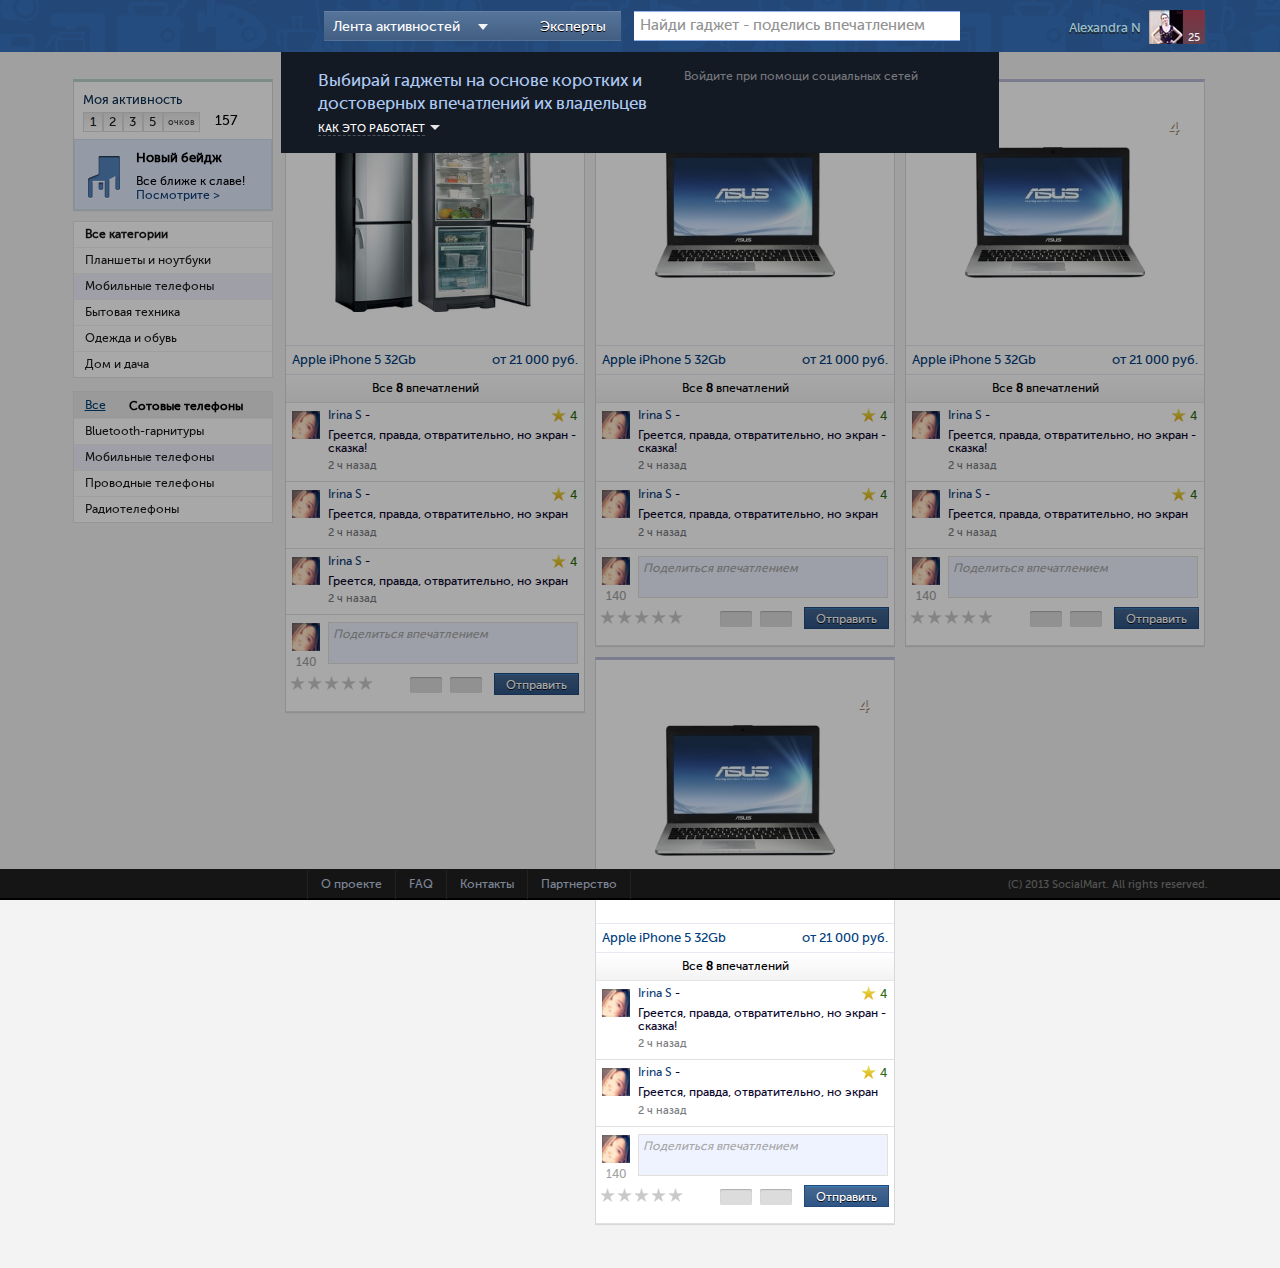
==== index-onboard.html @ 66bdf0cb "upload social mart markup" ====
<!doctype html>
<!-- paulirish.com/2008/conditional-stylesheets-vs-css-hacks-answer-neither/ -->
<!--[if lt IE 7]>
<html class="no-js lt-ie9 lt-ie8 lt-ie7" lang="en"> <![endif]-->
<!--[if IE 7]>
<html class="no-js lt-ie9 lt-ie8" lang="en"> <![endif]-->
<!--[if IE 8]>
<html class="no-js lt-ie9" lang="en"> <![endif]-->
<!--[if gt IE 8]><!-->
<html class="no-js" lang="en"> <!--<![endif]-->


<head>
    <meta charset="utf-8">

    <meta http-equiv="X-UA-Compatible" content="IE=edge,chrome=1">

    <title></title>
    <meta name="description" content="">

    <!-- Mobile viewport optimized: h5bp.com/viewport -->
    <meta name="viewport" content="width=device-width">

    <!-- Place favicon.ico and apple-touch-icon.png in the root directory: mathiasbynens.be/notes/touch-icons -->

    <link rel="stylesheet" href="css/style.css">
    <link rel="stylesheet" href="css/jquery.jscrollpane.css">


    <!-- All JavaScript at the bottom, except this Modernizr build.
         Modernizr enables HTML5 elements & feature detects for optimal performance.
         Create your own custom Modernizr build: www.modernizr.com/download/ -->
    <script src="js/libs/modernizr-2.5.3.min.js"></script>
</head>
<body class="onboarding-page">
<!-- Prompt IE 6 users to install Chrome Frame. Remove this if you support IE 6.
     chromium.org/developers/how-tos/chrome-frame-getting-started -->
<!--[if lt IE 8]><p class=chromeframe>Your browser is <em>ancient!</em> <a href="http://browsehappy.com/">Upgrade to a
    different browser</a> or <a href="http://www.google.com/chromeframe/?redirect=true">install Google Chrome Frame</a>
    to experience this site.</p><![endif]-->


<a class="to-top" href="#"></a>

<header role='banner' class="header">
    <div class="wrapper">
        <a class="logo fl_l" href="#"></a>

        <form class="fl_l column-filter" action="#">
            <select name="selh" id="selh">
                <option value="1">Лента активностей</option>
                <option value="2">Популярные гаджеты</option>
                <option value="3">Мои впечатления</option>
                <option value="4">Впечатления друзей</option>
            </select>
        </form>
        <a class="expert-btn fl_l" href="#">Эксперты</a>

        <form class="search fl_l" action="#">
            <input data-provide="typeahead" data-items="4"
                   data-source='["Alabama","Alaska","Arizona","Arkansas","California","Colorado","Connecticut","Delaware","Florida","Georgia","Hawaii","Idaho","Illinois","Indiana","Iowa","Kansas","Kentucky","Louisiana","Maine","Maryland","Massachusetts","Michigan","Minnesota","Mississippi","Missouri","Montana","Nebraska","Nevada","New Hampshire","New Jersey","New Mexico","New York","North Dakota","North Carolina","Ohio","Oklahoma","Oregon","Pennsylvania","Rhode Island","South Carolina","South Dakota","Tennessee","Texas","Utah","Vermont","Virginia","Washington","West Virginia","Wisconsin","Wyoming"]'
                   type="text" placeholder="Найди гаджет - поделись впечатлением"/>
            <input type="submit" value=""/>
        </form>

        <div data-toggle-target="profile__nav" class="profile fl_r">
            <div class="profile__user">
                <div class="fl_l">
                    <a class="profile__user__name" href="#">Alexandra N</a>


                </div>
                <div class="profile__user-pic fl_l">
                    <img class="fl_l" src="images/tmp/profile__user-pic.png" alt=""/>
                      <span class="profile__user-pic-rate fl_l">
                          <i class="profile__user-pic-rate__ico"></i>
                          <span class="profile__user-pic-rate__num">25</span>
                      </span>
                </div>
            </div>
            <ul data-toggle='true' class="profile__nav">
                <li><a href="#"><strong>Пригласить друзей</strong><i class="profile__nav-plus"></i></a></li>
                <li><a href="#">Уведомления <span class="profile__nav-message">25</span></a></li>
                <li><a href="#">Мой SocialMart</a></li>
                <li><a href="#">Настройки</a></li>
                <li><a href="#">Выход</a></li>
            </ul>
        </div>

    </div>
</header>


<div class="onboarding__overlay"></div>
<div class="onboarding">
    <div class="onboarding__head-wrap">
        <header class="onboarding__head">
            <div class="onboarding__slogan fl_l">Выбирай гаджеты на основе коротких и
                достоверных впечатлений их владельцев
                <span class="onboarding__show">КАК ЭТО РАБОТАЕТ</span>
            </div>
            <div class="onboarding__btn fl_l">
                <span class="onboarding__btn__text">Войдите при помощи социальных сетей</span>

                <div class="clearfix">
                    <a class="btn_fb fl_l" href="#"></a>
                    <a class="btn_vk fl_l" href="#"></a>
                </div>
            </div>
        </header>
    </div>
    <div class="onboarding__body">
        <ul class="onboarding__slider">
            <li>
                <article class="fl_l">
                    <h2>Короткие и полезные впечатления о
                        гаджетах, которым стоит доверять</h2>

                    <p>
                        На SocialMart своими впечатлениями о гаджетах
                        делятся живые люди - пользователи социальных сетей.
                        Среди них могут быть твои друзья, а уж им-то
                        точно стоит доверять</p>

                    <p>
                        Надоело читать большие, скучные и обезличенные
                        отзывы?</p>

                </article>
                <img class="fl_r" src="images/onboarding-img1.png" alt=""/>
            </li>
            <li>
                <article class="fl_l">
                    <h2>Делись впечатлениями с друзьями и
                    другими участниками, заведи список
                    своих гаджетов и список желаний</h2>

                    <p>Оценивай гаджеты и публикуй короткие впечатления
                    длиной не более 140 символов. Делись своими
                    впечатлениями с друзьями в социальных сетях</p>

                    <p>Они оценят твое мнение!</p>

                </article>
                <img class="fl_r" src="images/onboarding-img2.png" alt=""/>
            </li>
            <li>
                <article class="fl_l">
                    <h2>Зарабатывай очки, получай звания и
                    нарады, возглавь рейтинг</h2>

                    <p>Любая твоя активность на сервисе оценивается -
                    ты получаешь очки, звания, а также приятные
                    и неожиданные награды!</p>

                    <p>
                        Присоединяйся к сообществу SocialMart и получи
                        доступ в мир обмена опытом!</p>

                </article>
                <img class="fl_r" src="images/onboarding-img3.png" alt=""/>
            </li>
        </ul>


        <div class="onboarding__slider__nav">
            <span class="fl_l onboarding__slider__prev"></span>
            <div class="onboarding__slider__pager fl_l">

            </div>
            <span class="fl_l onboarding__slider__next"></span>

        </div>
    </div>
    <div class="onboarding__email">
                <div class="onboarding__slogan2 fl_l">
                    Для завершения регистрации
                    необходимо ввести E-mail:
                </div>
                <form class="onboarding__form fl_r" action="#">
                    <input type="text" placeholder="Ваш E-mail" class="">

                    <div class="btn_green">
                        <input type="submit" value="отправить" data-show-onboarding="end">
                    </div>
                </form>

    </div>
</div>

<div role="main" class="content ">

<div class="settings-bar fl_l">
    <div class="settings-bar__in">
        <div class="profile-widget">
            <div class="profile-widget__user">

                <div class="profile-widget__user-info  ">
                    <a class="profile-widget__user-name" href="#">Моя активность</a>

                    <div class="clearfix">
                        <div class="profile-widget__counter fl_l">
                            <span class="profile-widget__counter__digit">1</span>
                            <span class="profile-widget__counter__digit">2</span>
                            <span class="profile-widget__counter__digit">3</span>
                            <span class="profile-widget__counter__digit">5</span>
                            <span class="profile-widget__counter__text">очков</span>
                        </div>
                        <span class="profile-widget__sm-points fl_r">157</span>
                    </div>
                </div>
            </div>
            <div class="profile-widget__rating">
                <span class="profile-widget__state">
                    <strong class="fl_l">Продвинутый</strong>
                    <span class="fl_r">Гуру</span>
                    <span class="profile-widget__state__divider"><i></i></span>
                </span>
                <span class="profile-widget__progress-bar__line"><span style="width:50%;"></span></span>
                <span class="profile-widget__progress-bar__info">
                    <span class="fl_l">0</span>
                    <span class="fl_r">650</span>
                    <span class="current">567</span>
                </span>
            </div>
            <div class="profile-widget__badge">
                <i class="profile-widget__badge__close"></i>
                <img src="images/profile-widget__badge/badge2.png" alt=""/>

                <div class="center">
                    <span class="profile-widget__badge__title">+ 10 очков</span>

                    <p>
                        <span class="db">Ура, вы с нами!</span>
                        Дарим вам подарок
                    </p>
                </div>
            </div>
            <div class="profile-widget__badge">
                <i class="profile-widget__badge__close"></i>
                <img src="images/profile-widget__badge/badge1.png" alt=""/>

                <div class="center">
                    <span class="profile-widget__badge__title">Новый бейдж</span>

                    <p>
                        <span class="db">Все ближе к славе! </span>
                        <a href="#">Посмотрите ></a>
                    </p>
                </div>
            </div>
        </div>
        <ul class="nav_categories">
            <li><a href="#"><strong>Все категории</strong></a></li>
            <li><a href="#">Планшеты и ноутбуки</a></li>
            <li><a href="#" class="active">Мобильные телефоны</a></li>
            <li><a href="#">Бытовая техника</a></li>
            <li><a href="#">Одежда и обувь</a></li>
            <li><a href="#">Дом и дача</a></li>
        </ul>
        <ul class="nav_categories">
            <li class="nav_categories__head">
                <a href="#">Все</a>
                <strong class="dib">Сотовые телефоны</strong>
            </li>
            <li><a href="#">Bluetooth-гарнитуры</a></li>
            <li><a href="#" class="active">Мобильные телефоны</a></li>
            <li><a href="#">Проводные телефоны</a></li>
            <li><a href="#">Радиотелефоны</a></li>
        </ul>
    </div>
</div>

<div class="center">
<div class="columns ">

<div data-column="column" data-in-popup='false' class="column-item  column-item_w300">
    <span class="column-item__rate_green">4</span>

    <div class="column-item__img-wrap">
        <a href="#"><img src="images/tmp/bff498b379cf2c78a3af7c4f80c7464a.jpg" alt=""/></a>
        <ul class="column-item__interact">
            <li><a href="#"><i class="ico_heart_s"></i>Хочу</a></li>
            <li><a href="#"><i class="ico_has_sw"></i>Имею</a></li>
        </ul>
    </div>
    <div class="column-item__info">
        <a href="#" class="column-item__price fl_r">от 21 000 руб.</a>
        <a href="#" class="column-item__price center">Apple iPhone 5 32Gb</a>
    </div>
    <div class="column-item__show-all-answers">
        Все <strong>8</strong> впечатлений &nbsp;&nbsp; <i class="ico_down"></i>
    </div>
    <div class="column-item__answer">

        <a href="#" class="column-item__question__ava fl_l"><img src="images/tmp/ava-28x28.png" alt=""/></a>

        <div class="center">
            <div class="column-item__question__text">
                <div class="clearfix">
                    <div class="fl_l">
                        <a href="#">Irina S</a> -
                        <i class="ico_has_s"></i>
                    </div>
                    <span class="column-item__question__rate fl_r"> 4 </span>
                </div>
                <p>Греется, правда, отвратительно, но экран - сказка!</p>
            </div>


            <div class="clearfix">
                <span class="column-item__question__time fl_l">2 ч назад</span>

                <div class="clearfix fl_r">

                    <ul class="column-item__vote-nav fl_l">

                        <li>
                            <i class="ico_vote-up"></i>
                            <span class="column-item__vote__count">1</span>
                        </li>

                        <li>
                            <i class="ico_vote-down"></i>
                            <span class="column-item__vote__count">7</span>
                        </li>

                        <li class="last">
                            <i class="ico_vote-comments"></i>
                            <span class="column-item__vote__count">7</span>
                        </li>
                    </ul>


                </div>
            </div>

        </div>

    </div>
    <div class="column-item__answer">

        <a href="#" class="column-item__question__ava fl_l"><img src="images/tmp/ava-28x28.png" alt=""/></a>

        <div class="center">
            <div class="column-item__question__text">
                <div class="clearfix">
                    <div class="fl_l">
                        <a href="#">Irina S</a> -
                        <i class="ico_heart"></i>
                    </div>
                    <span class="column-item__question__rate fl_r"> 4 </span>
                </div>
                <p>Греется, правда, отвратительно, но экран </p>
            </div>


            <div class="clearfix">
                <span class="column-item__question__time fl_l">2 ч назад</span>

                <div class="clearfix fl_r">

                    <ul class="column-item__vote-nav fl_l">

                        <li>
                            <i class="ico_vote-up"></i>
                            <span class="column-item__vote__count">1</span>
                        </li>

                        <li>
                            <i class="ico_vote-down"></i>
                            <span class="column-item__vote__count">7</span>
                        </li>

                        <li class="last">
                            <i class="ico_vote-comments"></i>
                            <span class="column-item__vote__count">7</span>
                        </li>
                    </ul>


                </div>
            </div>

        </div>

    </div>
    <div class="column-item__answer">

        <a href="#" class="column-item__question__ava fl_l"><img src="images/tmp/ava-28x28.png" alt=""/></a>

        <div class="center">
            <div class="column-item__question__text">
                <div class="clearfix">
                    <div class="fl_l">
                        <a href="#">Irina S</a> -
                        <i class="ico_heart"></i>
                    </div>
                    <span class="column-item__question__rate fl_r"> 4 </span>
                </div>
                <p>Греется, правда, отвратительно, но экран </p>
            </div>


            <div class="clearfix">
                <span class="column-item__question__time fl_l">2 ч назад</span>

                <div class="clearfix fl_r">

                    <ul class="column-item__vote-nav fl_l">

                        <li>
                            <i class="ico_vote-up"></i>
                            <span class="column-item__vote__count">1</span>
                        </li>

                        <li>
                            <i class="ico_vote-down"></i>
                            <span class="column-item__vote__count">7</span>
                        </li>

                        <li class="last">
                            <i class="ico_vote-comments"></i>
                            <span class="column-item__vote__count">7</span>
                        </li>
                    </ul>


                </div>
            </div>

        </div>

    </div>
    <form class="column-item__answer" action="#">
        <div class="clearfix">
            <div class="fl_l column-item__question__ava">
                <a class="dib" href="#"> <img src="images/tmp/ava-28x28.png" alt=""/></a>
                <span>140</span>
            </div>

            <div class="column-item__answer__form fl_r">
                <textarea class="textarea" placeholder="Поделиться впечатлением"></textarea>
            </div>
        </div>

        <div class="question__form__nav-bar">
            <div class="product-rate_big fl_l" data-rate="active"></div>
            <a class="ico_edit fl_l" href="#"></a>
            <input type="submit" value="Отправить" class="column-item__answer__send fl_r">
            <ul class="ico_soc-toggler__nav fl_r">
                <li>
                    <span class="ico_soc-toggler" data-class-toggle="active">
                        <i class="ico_soc-fb"></i>
                    </span>
                </li>
                <li>
                    <span class="ico_soc-toggler" data-class-toggle="active">
                        <i class="ico_soc-twitter"></i>
                    </span>
                </li>
            </ul>
        </div>
    </form>
</div>
<div data-column="column" data-in-popup='false' class="column-item  column-item_w300">
    <span class="column-item__rate_orange">4</span>

    <div class="column-item__img-wrap">
        <a href="#"><img src="images/tmp/column-item_img.png" alt=""/></a>
        <ul class="column-item__interact">
            <li><a href="#"><i class="ico_heart_s"></i>Хочу</a></li>
            <li><a href="#"><i class="ico_has_sw"></i>Имею</a></li>
        </ul>
    </div>
    <div class="column-item__info">
        <a href="#" class="column-item__price fl_r">от 21 000 руб.</a>
        <a href="#" class="column-item__price center">Apple iPhone 5 32Gb</a>
    </div>
    <div class="column-item__show-all-answers">
        Все <strong>8</strong> впечатлений &nbsp;&nbsp; <i class="ico_down"></i>
    </div>
    <div class="column-item__answer">

        <a href="#" class="column-item__question__ava fl_l"><img src="images/tmp/ava-28x28.png" alt=""/></a>

        <div class="center">
            <div class="column-item__question__text">
                <div class="clearfix">
                    <div class="fl_l">
                        <a href="#">Irina S</a> -
                        <i class="ico_has_s"></i>
                    </div>
                    <span class="column-item__question__rate fl_r"> 4 </span>
                </div>
                <p>Греется, правда, отвратительно, но экран - сказка!</p>
            </div>


            <div class="clearfix">
                <span class="column-item__question__time fl_l">2 ч назад</span>

                <div class="clearfix fl_r">

                    <ul class="column-item__vote-nav fl_l">

                        <li>
                            <i class="ico_vote-up"></i>
                            <span class="column-item__vote__count">1</span>
                        </li>

                        <li>
                            <i class="ico_vote-down"></i>
                            <span class="column-item__vote__count">7</span>
                        </li>

                        <li class="last">
                            <i class="ico_vote-comments"></i>
                            <span class="column-item__vote__count">7</span>
                        </li>
                    </ul>


                </div>
            </div>

        </div>

    </div>
    <div class="column-item__answer">

        <a href="#" class="column-item__question__ava fl_l"><img src="images/tmp/ava-28x28.png" alt=""/></a>

        <div class="center">
            <div class="column-item__question__text">
                <div class="clearfix">
                    <div class="fl_l">
                        <a href="#">Irina S</a> -
                        <i class="ico_heart"></i>
                    </div>
                    <span class="column-item__question__rate fl_r"> 4 </span>
                </div>
                <p>Греется, правда, отвратительно, но экран </p>
            </div>


            <div class="clearfix">
                <span class="column-item__question__time fl_l">2 ч назад</span>

                <div class="clearfix fl_r">

                    <ul class="column-item__vote-nav fl_l">

                        <li>
                            <i class="ico_vote-up"></i>
                            <span class="column-item__vote__count">1</span>
                        </li>

                        <li>
                            <i class="ico_vote-down"></i>
                            <span class="column-item__vote__count">7</span>
                        </li>

                        <li class="last">
                            <i class="ico_vote-comments"></i>
                            <span class="column-item__vote__count">7</span>
                        </li>
                    </ul>


                </div>
            </div>

        </div>

    </div>
    <form class="column-item__answer" action="#">
        <div class="clearfix">
            <div class="fl_l column-item__question__ava">
                <a class="dib" href="#"> <img src="images/tmp/ava-28x28.png" alt=""/></a>
                <span>140</span>
            </div>

            <div class="column-item__answer__form fl_r">
                <textarea class="textarea" placeholder="Поделиться впечатлением"></textarea>
            </div>
        </div>

        <div class="question__form__nav-bar">
            <div class="product-rate_big fl_l" data-rate="active"></div>
            <a class="ico_edit fl_l" href="#"></a>
            <input type="submit" value="Отправить" class="column-item__answer__send fl_r">
            <ul class="ico_soc-toggler__nav fl_r">
                <li>
                    <span class="ico_soc-toggler" data-class-toggle="active">
                        <i class="ico_soc-fb"></i>
                    </span>
                </li>
                <li>
                    <span class="ico_soc-toggler" data-class-toggle="active">
                        <i class="ico_soc-twitter"></i>
                    </span>
                </li>
            </ul>
        </div>
    </form>
</div>
<div data-column="column" data-in-popup='false' class="column-item  column-item_w300">
    <span class="column-item__rate_red">4</span>

    <div class="column-item__img-wrap">
        <a href="#"><img src="images/tmp/column-item_img.png" alt=""/></a>
        <ul class="column-item__interact">
            <li><a href="#"><i class="ico_heart_s"></i>Хочу</a></li>
            <li><a href="#"><i class="ico_has_sw"></i>Имею</a></li>
        </ul>
    </div>
    <div class="column-item__info">
        <a href="#" class="column-item__price fl_r">от 21 000 руб.</a>
        <a href="#" class="column-item__price center">Apple iPhone 5 32Gb</a>
    </div>
    <div class="column-item__show-all-answers">
        Все <strong>8</strong> впечатлений &nbsp;&nbsp; <i class="ico_down"></i>
    </div>
    <div class="column-item__answer">

        <a href="#" class="column-item__question__ava fl_l"><img src="images/tmp/ava-28x28.png" alt=""/></a>

        <div class="center">
            <div class="column-item__question__text">
                <div class="clearfix">
                    <div class="fl_l">
                        <a href="#">Irina S</a> -
                        <i class="ico_has_s"></i>
                    </div>
                    <span class="column-item__question__rate fl_r"> 4 </span>
                </div>
                <p>Греется, правда, отвратительно, но экран - сказка!</p>
            </div>


            <div class="clearfix">
                <span class="column-item__question__time fl_l">2 ч назад</span>

                <div class="clearfix fl_r">

                    <ul class="column-item__vote-nav fl_l">

                        <li>
                            <i class="ico_vote-up"></i>
                            <span class="column-item__vote__count">1</span>
                        </li>

                        <li>
                            <i class="ico_vote-down"></i>
                            <span class="column-item__vote__count">7</span>
                        </li>

                        <li class="last">
                            <i class="ico_vote-comments"></i>
                            <span class="column-item__vote__count">7</span>
                        </li>
                    </ul>


                </div>
            </div>

        </div>

    </div>
    <div class="column-item__answer">

        <a href="#" class="column-item__question__ava fl_l"><img src="images/tmp/ava-28x28.png" alt=""/></a>

        <div class="center">
            <div class="column-item__question__text">
                <div class="clearfix">
                    <div class="fl_l">
                        <a href="#">Irina S</a> -
                        <i class="ico_heart"></i>
                    </div>
                    <span class="column-item__question__rate fl_r"> 4 </span>
                </div>
                <p>Греется, правда, отвратительно, но экран </p>
            </div>


            <div class="clearfix">
                <span class="column-item__question__time fl_l">2 ч назад</span>

                <div class="clearfix fl_r">

                    <ul class="column-item__vote-nav fl_l">

                        <li>
                            <i class="ico_vote-up"></i>
                            <span class="column-item__vote__count">1</span>
                        </li>

                        <li>
                            <i class="ico_vote-down"></i>
                            <span class="column-item__vote__count">7</span>
                        </li>

                        <li class="last">
                            <i class="ico_vote-comments"></i>
                            <span class="column-item__vote__count">7</span>
                        </li>
                    </ul>


                </div>
            </div>

        </div>

    </div>
    <form class="column-item__answer" action="#">
        <div class="clearfix">
            <div class="fl_l column-item__question__ava">
                <a class="dib" href="#"> <img src="images/tmp/ava-28x28.png" alt=""/></a>
                <span>140</span>
            </div>

            <div class="column-item__answer__form fl_r">
                <textarea class="textarea" placeholder="Поделиться впечатлением"></textarea>
            </div>
        </div>

        <div class="question__form__nav-bar">
            <div class="product-rate_big fl_l" data-rate="active"></div>
            <a class="ico_edit fl_l" href="#"></a>
            <input type="submit" value="Отправить" class="column-item__answer__send fl_r">
            <ul class="ico_soc-toggler__nav fl_r">
                <li>
                    <span class="ico_soc-toggler" data-class-toggle="active">
                        <i class="ico_soc-fb"></i>
                    </span>
                </li>
                <li>
                    <span class="ico_soc-toggler" data-class-toggle="active">
                        <i class="ico_soc-twitter"></i>
                    </span>
                </li>
            </ul>
        </div>
    </form>
</div>
<div data-column="column" data-in-popup='false' class="column-item  column-item_w300">
    <span class="column-item__rate_red">4</span>

    <div class="column-item__img-wrap">
        <a href="#"><img src="images/tmp/column-item_img.png" alt=""/></a>
        <ul class="column-item__interact">
            <li><a href="#"><i class="ico_heart_s"></i>Хочу</a></li>
            <li><a href="#"><i class="ico_has_sw"></i>Имею</a></li>
        </ul>
    </div>
    <div class="column-item__info">
        <a href="#" class="column-item__price fl_r">от 21 000 руб.</a>
        <a href="#" class="column-item__price center">Apple iPhone 5 32Gb</a>
    </div>
    <div class="column-item__show-all-answers">
        Все <strong>8</strong> впечатлений &nbsp;&nbsp; <i class="ico_down"></i>
    </div>
    <div class="column-item__answer">

        <a href="#" class="column-item__question__ava fl_l"><img src="images/tmp/ava-28x28.png" alt=""/></a>

        <div class="center">
            <div class="column-item__question__text">
                <div class="clearfix">
                    <div class="fl_l">
                        <a href="#">Irina S</a> -
                        <i class="ico_has_s"></i>
                    </div>
                    <span class="column-item__question__rate fl_r"> 4 </span>
                </div>
                <p>Греется, правда, отвратительно, но экран - сказка!</p>
            </div>


            <div class="clearfix">
                <span class="column-item__question__time fl_l">2 ч назад</span>

                <div class="clearfix fl_r">

                    <ul class="column-item__vote-nav fl_l">

                        <li>
                            <i class="ico_vote-up"></i>
                            <span class="column-item__vote__count">1</span>
                        </li>

                        <li>
                            <i class="ico_vote-down"></i>
                            <span class="column-item__vote__count">7</span>
                        </li>

                        <li class="last">
                            <i class="ico_vote-comments"></i>
                            <span class="column-item__vote__count">7</span>
                        </li>
                    </ul>


                </div>
            </div>

        </div>

    </div>
    <div class="column-item__answer">

        <a href="#" class="column-item__question__ava fl_l"><img src="images/tmp/ava-28x28.png" alt=""/></a>

        <div class="center">
            <div class="column-item__question__text">
                <div class="clearfix">
                    <div class="fl_l">
                        <a href="#">Irina S</a> -
                        <i class="ico_heart"></i>
                    </div>
                    <span class="column-item__question__rate fl_r"> 4 </span>
                </div>
                <p>Греется, правда, отвратительно, но экран </p>
            </div>


            <div class="clearfix">
                <span class="column-item__question__time fl_l">2 ч назад</span>

                <div class="clearfix fl_r">

                    <ul class="column-item__vote-nav fl_l">

                        <li>
                            <i class="ico_vote-up"></i>
                            <span class="column-item__vote__count">1</span>
                        </li>

                        <li>
                            <i class="ico_vote-down"></i>
                            <span class="column-item__vote__count">7</span>
                        </li>

                        <li class="last">
                            <i class="ico_vote-comments"></i>
                            <span class="column-item__vote__count">7</span>
                        </li>
                    </ul>


                </div>
            </div>

        </div>

    </div>
    <form class="column-item__answer" action="#">
        <div class="clearfix">
            <div class="fl_l column-item__question__ava">
                <a class="dib" href="#"> <img src="images/tmp/ava-28x28.png" alt=""/></a>
                <span>140</span>
            </div>

            <div class="column-item__answer__form fl_r">
                <textarea class="textarea" placeholder="Поделиться впечатлением"></textarea>
            </div>
        </div>

        <div class="question__form__nav-bar">
            <div class="product-rate_big fl_l" data-rate="active"></div>
            <a class="ico_edit fl_l" href="#"></a>
            <input type="submit" value="Отправить" class="column-item__answer__send fl_r">
            <ul class="ico_soc-toggler__nav fl_r">
                <li>
                    <span class="ico_soc-toggler" data-class-toggle="active">
                        <i class="ico_soc-fb"></i>
                    </span>
                </li>
                <li>
                    <span class="ico_soc-toggler" data-class-toggle="active">
                        <i class="ico_soc-twitter"></i>
                    </span>
                </li>
            </ul>
        </div>
    </form>
</div>

</div>
</div>
</div>
<footer role="contentinfo" class="footer">
    <div class="wrapper">
        <a class="footer__logo fl_l" href="#"></a>

        <div class="footer__copy footer__item fl_r">
            (C) 2013 SocialMart. All rights reserved.
        </div>

        <a class="yad-data footer__item fl_r" href="#"></a>

        <div class="center tac">
            <div class="dib">

                <ul class="footer_nav-soc footer__item fl_r">
                    <li><a class="ico_soc-fb_white" href="#"></a></li>
                    <li><a class="ico_soc-twitter_white" href="#"></a></li>
                    <li><a class="ico_soc-vk_white" href="#"></a></li>
                    <li><a class="ico_soc-g_white" href="#"></a></li>
                </ul>

                <ul class="footer_nav footer__item fl_r">
                    <li>
                        <a href="#">О проекте</a>
                        <ul>
                            <li><a href="#">Обзор</a></li>
                            <li><a href="#">Пресса</a></li>
                            <li><a href="#">Контакты</a></li>
                        </ul>
                    </li>
                    <li><a href="#">FAQ</a></li>
                    <li><a href="#">Контакты</a></li>
                    <li><a href="#">Партнерство</a></li>
                </ul>
            </div>
        </div>

    </div>
</footer>

<!-- JavaScript at the bottom for fast page loading -->

<script src="js/libs/jquery-1.7.1.min.js"></script>
<script src="js/libs/jquery.placeholder.min.js"></script>
<script src="js/libs/jquery.masonry.min.js"></script>
<script src="js/libs/jquery.checkboxes.js"></script>

<script src="js/libs/jquery.scrollTo-min.js"></script>
<script src="js/libs/jquery.rate.js"></script>
<script src="js/libs/jquery.jcarousellite.js"></script>
<script src="js/libs/cusel-min-2.5.js"></script>
<script src="js/libs/jquery.cycle.all.js"></script>
<script src="js/libs/jquery.jscrollpane.min.js"></script>
<script src="js/libs/jquery.fixed-sidebar.js"></script>
<script src="js/libs/jquery.mousewheel.js"></script>
<!-- scripts concatenated and minified via build script -->
<script src="js/plugins.js"></script>
<script src="js/script.js"></script>
<!-- end scripts -->
</body>
</html>
---- css/style.css ----
* { outline: none; }

.ir { display: block; border: 0; text-indent: -999em; overflow: hidden; background-color: transparent; background-repeat: no-repeat; text-align: left; direction: ltr; *line-height: 0; }
.ir br { display: none; }

.hidden { display: none !important; visibility: hidden; }

.visuallyhidden { border: 0; clip: rect(0 0 0 0); height: 1px; margin: -1px; overflow: hidden; padding: 0; position: absolute; width: 1px; }
.visuallyhidden.focusable:active, .visuallyhidden.focusable:focus { clip: auto; height: auto; margin: 0; overflow: visible; position: static; width: auto; }

.invisible { visibility: hidden; }

.clearfix:before, .content:before, .column-item__info:before, .column-item__answer:before, .profile-widget__user:before, .profile-widget__state:before, .question:before, .unit-question-recomend-popup:before, .question__form__nav-bar:before, .product:before, .impressions__head:before, .review__head:before, .review__body:before, .static__form:before, .press-kit:before, .p404__in:before, .p404__footer:before, .p404__cats__list:before, .clearfix:after, .content:after, .column-item__info:after, .column-item__answer:after, .profile-widget__user:after, .profile-widget__state:after, .question:after, .unit-question-recomend-popup:after, .question__form__nav-bar:after, .product:after, .impressions__head:after, .review__head:after, .review__body:after, .static__form:after, .press-kit:after, .p404__in:after, .p404__footer:after, .p404__cats__list:after { content: ""; display: table; }
.clearfix:after, .content:after, .column-item__info:after, .column-item__answer:after, .profile-widget__user:after, .profile-widget__state:after, .question:after, .unit-question-recomend-popup:after, .question__form__nav-bar:after, .product:after, .impressions__head:after, .review__head:after, .review__body:after, .static__form:after, .press-kit:after, .p404__in:after, .p404__footer:after, .p404__cats__list:after { clear: both; }
.clearfix, .content, .column-item__info, .column-item__answer, .profile-widget__user, .profile-widget__state, .question, .unit-question-recomend-popup, .question__form__nav-bar, .product, .impressions__head, .review__head, .review__body, .static__form, .press-kit, .p404__in, .p404__footer, .p404__cats__list { *zoom: 1; }

.chromeframe { margin: 0.2em 0; background: #ccc; color: black; padding: 0.2em 0; }

html, body, div, span, applet, object, iframe, h1, h2, h3, h4, h5, h6, p, blockquote, pre, a, abbr, acronym, address, big, cite, code, del, dfn, em, img, ins, kbd, q, s, samp, small, strike, strong, sub, sup, tt, var, b, u, i, center, dl, dt, dd, ol, ul, li, fieldset, form, label, legend, table, caption, tbody, tfoot, thead, tr, th, td, article, aside, canvas, details, embed, figure, figcaption, footer, header, hgroup, menu, nav, output, ruby, section, summary, time, mark, audio, video { margin: 0; padding: 0; border: 0; font: inherit; font-size: 100%; vertical-align: baseline; }

html { line-height: 1; }

ol, ul { list-style: none; }

table { border-collapse: collapse; border-spacing: 0; }

caption, th, td { text-align: left; font-weight: normal; vertical-align: middle; }

q, blockquote { quotes: none; }
q:before, q:after, blockquote:before, blockquote:after { content: ""; content: none; }

a img { border: none; }

article, aside, details, figcaption, figure, footer, header, hgroup, menu, nav, section, summary { display: block; }

a { color: #0f3d75; }
a:hover { text-decoration: none; }

.db { display: block !important; }

.fl_l { float: left !important; }

.fl_r { float: right !important; }

.center { overflow: hidden; }

.tac { text-align: center; }

.db { display: block; }

.dib { display: -moz-inline-stack; display: inline-block; vertical-align: middle; *vertical-align: auto; zoom: 1; *display: inline; }

.pr { position: relative; }

.w330 { width: 330px !important; }

.visible { display: block !important; visibility: visible !important; filter: progid:DXImageTransform.Microsoft.Alpha(Opacity=100); opacity: 1; }

@font-face { font-family: 'museo_sans'; src: url("fonts/exljbris_-_museosanscyrl-500-webfont.eot"); src: url("fonts/exljbris_-_museosanscyrl-500-webfont.eot?#iefix") format("embedded-opentype"), url("fonts/exljbris_-_museosanscyrl-500-webfont.woff") format("woff"), url("fonts/exljbris_-_museosanscyrl-500-webfont.ttf") format("truetype"), url("fonts/exljbris_-_museosanscyrl-500-webfont.svg#museo_sans_cyrl_500regular") format("svg"); font-weight: normal; font-style: normal; }

@font-face { font-family: 'EpsilonCTT'; src: url("fonts/epsil.eot"); src: url("fonts/epsil.eot") format("embedded-opentype"), url("fonts/epsil.woff") format("woff"), url("fonts/epsil.ttf") format("truetype"), url("fonts/epsil.svg#EpsilonCTTNormal") format("svg"); }

.images-sprite, .to-top, .to-top:hover, .to-top:active, .ico_info, .ico_info:hover, .ico_heart, .ico_heart:hover, .ico_heart:active, .ico_heart2, .ico_question, .ico_question2, .ico_soc-fb, .ico_soc-fb:hover, .ico_soc-fb:active, .ico_soc-twitter, .ico_soc-twitter:hover, .ico_soc-twitter:active, .ico_soc-vk, .ico_soc-vk:hover, .ico_soc-vk:active, .ico_heart-big, .ico_heart-big:hover, .ico_heart-big:active, .ico_heart-big2, .ico_popup-big, .ico_popup-big:hover, .ico_popup-big:active, .ico_info-big, .ico_info-big:hover, .ico_info-big:active, .ico_info-big2, .ico_vote-up, .ico_vote-up:hover, .ico_vote-up:active, .ico_vote-down, .ico_vote-down:hover, .ico_vote-down:active, .ico_vote-comments, .ico_popup, .ico_popup:hover, .ico_complaint, .ico_complaint:hover, .ico_complaint:active, .ico_down, .ico_up, .ico_hint, .ico_settings, .ico_yam, .ico_soc-fb_white, .ico_soc-twitter_white, .ico_soc-vk_white, .ico_soc-g_white, .ico_product-soc__fb, .ico_product-soc__twitter, .ico_product-soc__vk, .ico_dialog, .ico_dialog2, .ico_friends, .ico_award, .ico_recomend, .ico_edit, .ico_delete, .ico_heart_s, .ico_has_s, .ico_has_sw, .ico_answer, .ico_share, .ico_alert, .ico_basket, .ico_comments_w, .ico_review, .ico_heart_sw, .logo, .profile__user-pic-rate__ico, .profile__nav-plus, .arr-down, .ask-question:after, .search input[type=submit], .ad-stuff-ya__search input[type=submit], .niceCheck, .niceChecked, .expert-btn:before, .column-item__rate_green, .column-item__rate_orange, .column-item__rate_red, .column-item__answer__form input[type='submit'], .profile-widget__sm-points:after, .profile-widget__state__divider:after, .profile-widget__badge, .profile-widget__badge__close, .cuselFrameRight, .jpopup_close, .notify__close, .question__form input[type=submit], .unit-question__footer input[type=submit], .question__form input[type=submit]:hover, .unit-question__footer input[type=submit]:hover, .question__form input[type=submit]:active, .unit-question__footer input[type=submit]:active, .niceCheck__bd .niceCheck, .niceCheck__bd .niceChecked, .ad-stuff-list__close, .unit-question-recomend-popup__close, .unit-question__arr_l, .unit-question__arr_r, .welcome .jpopup_close, .welcome .notify__close, .breadcrumbs li:before, .where-to-buy:after, .go-to-yad:after, .user-carousel__arr_l, .user-carousel__arr_r, .nav_categories__head a:after, .btn:after, .btn_welcome:after, .btn_green:after, .btn_fb, .btn_fb2, .btn_vk, .btn_vk2, .onboarding__slider__prev, .onboarding__slider__next, .onboarding__slider__prev:hover, .onboarding__slider__next:hover, .static__form h2:before, .press-kit h2:before, .press-kit__download:before, .footer__logo, .yad-data, .tutorial__item1 .tutorial__arrow, .tutorial__item2 .tutorial__arrow, .tutorial__item3 .tutorial__arrow, .tutorial__item4 .tutorial__arrow, .tutorial__item5 .tutorial__arrow, .ico_tutorial-close { background: url('../images/images-sac62f1d221.png') no-repeat; }

strong { font-weight: 700; }

body { font-family: "museo_sans"; font-size: 14px; min-width: 840px; background: #f3f3f3; -webkit-box-sizing: border-box; -moz-box-sizing: border-box; box-sizing: border-box; }
.lt-ie9 body { min-width: 1050px; }

.wrapper, .content { min-width: 807px; max-width: 1135px; margin: 0 auto; padding: 0 10px; *zoom: 1; }
.wrapper:before, .content:before, .wrapper:after, .content:after { content: ""; display: table; }
.wrapper:after, .content:after { clear: both; }
.lt-ie9 .wrapper, .lt-ie9 .content { min-width: 1050px; }

.nav, .nav_hor, .nav_header, .nav_header2, .column-item__img__nav, .product-soc, .catalog__item__nav, .column-item__question__soc, .column-item__vote-nav, .ad-stuff-list, .ico_soc-toggler__nav, .breadcrumbs, .tabs__nav, .tabs__nav_blue, .impressions__filter, .review__filter, .impressions__nav, .nav_catalog-sort, .quest_nav, .footer_nav, .footer_nav-soc, .profile__nav, .dropdown__nav, .dropdown__checks, .where-to-buy__towns, .nav_categories, .nav_categories2, .sidebar__nav, .news { list-style: none; *zoom: 1; }
.nav:before, .nav_hor:before, .nav_header:before, .nav_header2:before, .column-item__img__nav:before, .product-soc:before, .catalog__item__nav:before, .column-item__question__soc:before, .column-item__vote-nav:before, .ad-stuff-list:before, .ico_soc-toggler__nav:before, .breadcrumbs:before, .tabs__nav:before, .tabs__nav_blue:before, .impressions__filter:before, .review__filter:before, .impressions__nav:before, .nav_catalog-sort:before, .quest_nav:before, .footer_nav:before, .footer_nav-soc:before, .profile__nav:before, .dropdown__nav:before, .dropdown__checks:before, .where-to-buy__towns:before, .nav_categories:before, .nav_categories2:before, .sidebar__nav:before, .news:before, .nav:after, .nav_hor:after, .nav_header:after, .nav_header2:after, .column-item__img__nav:after, .product-soc:after, .catalog__item__nav:after, .column-item__question__soc:after, .column-item__vote-nav:after, .ad-stuff-list:after, .ico_soc-toggler__nav:after, .breadcrumbs:after, .tabs__nav:after, .tabs__nav_blue:after, .impressions__filter:after, .review__filter:after, .impressions__nav:after, .nav_catalog-sort:after, .quest_nav:after, .footer_nav:after, .footer_nav-soc:after, .profile__nav:after, .dropdown__nav:after, .dropdown__checks:after, .where-to-buy__towns:after, .nav_categories:after, .nav_categories2:after, .sidebar__nav:after, .news:after { content: ""; display: table; }
.nav:after, .nav_hor:after, .nav_header:after, .nav_header2:after, .column-item__img__nav:after, .product-soc:after, .catalog__item__nav:after, .column-item__question__soc:after, .column-item__vote-nav:after, .ad-stuff-list:after, .ico_soc-toggler__nav:after, .breadcrumbs:after, .tabs__nav:after, .tabs__nav_blue:after, .impressions__filter:after, .review__filter:after, .impressions__nav:after, .nav_catalog-sort:after, .quest_nav:after, .footer_nav:after, .footer_nav-soc:after, .profile__nav:after, .dropdown__nav:after, .dropdown__checks:after, .where-to-buy__towns:after, .nav_categories:after, .nav_categories2:after, .sidebar__nav:after, .news:after { clear: both; }
.nav a, .nav_hor a, .nav_header a, .nav_header2 a, .column-item__img__nav a, .product-soc a, .catalog__item__nav a, .column-item__question__soc a, .column-item__vote-nav a, .ad-stuff-list a, .ico_soc-toggler__nav a, .breadcrumbs a, .tabs__nav a, .tabs__nav_blue a, .impressions__filter a, .review__filter a, .impressions__nav a, .nav_catalog-sort a, .quest_nav a, .footer_nav a, .footer_nav-soc a, .profile__nav a, .dropdown__nav a, .dropdown__checks a, .where-to-buy__towns a, .nav_categories a, .nav_categories2 a, .sidebar__nav a, .news a { text-decoration: none; }

.nav_hor, .nav_header, .nav_header2, .column-item__img__nav, .product-soc, .catalog__item__nav, .column-item__question__soc, .column-item__vote-nav, .ad-stuff-list, .ico_soc-toggler__nav, .breadcrumbs, .tabs__nav, .tabs__nav_blue, .impressions__filter, .review__filter, .impressions__nav, .nav_catalog-sort, .quest_nav, .footer_nav, .footer_nav-soc { margin: 0; padding: 0; border: 0; *zoom: 1; }
.nav_hor:before, .nav_header:before, .nav_header2:before, .column-item__img__nav:before, .product-soc:before, .catalog__item__nav:before, .column-item__question__soc:before, .column-item__vote-nav:before, .ad-stuff-list:before, .ico_soc-toggler__nav:before, .breadcrumbs:before, .tabs__nav:before, .tabs__nav_blue:before, .impressions__filter:before, .review__filter:before, .impressions__nav:before, .nav_catalog-sort:before, .quest_nav:before, .footer_nav:before, .footer_nav-soc:before, .nav_hor:after, .nav_header:after, .nav_header2:after, .column-item__img__nav:after, .product-soc:after, .catalog__item__nav:after, .column-item__question__soc:after, .column-item__vote-nav:after, .ad-stuff-list:after, .ico_soc-toggler__nav:after, .breadcrumbs:after, .tabs__nav:after, .tabs__nav_blue:after, .impressions__filter:after, .review__filter:after, .impressions__nav:after, .nav_catalog-sort:after, .quest_nav:after, .footer_nav:after, .footer_nav-soc:after { content: ""; display: table; }
.nav_hor:after, .nav_header:after, .nav_header2:after, .column-item__img__nav:after, .product-soc:after, .catalog__item__nav:after, .column-item__question__soc:after, .column-item__vote-nav:after, .ad-stuff-list:after, .ico_soc-toggler__nav:after, .breadcrumbs:after, .tabs__nav:after, .tabs__nav_blue:after, .impressions__filter:after, .review__filter:after, .impressions__nav:after, .nav_catalog-sort:after, .quest_nav:after, .footer_nav:after, .footer_nav-soc:after { clear: both; }
.nav_hor li, .nav_header li, .nav_header2 li, .column-item__img__nav li, .product-soc li, .catalog__item__nav li, .column-item__question__soc li, .column-item__vote-nav li, .ad-stuff-list li, .ico_soc-toggler__nav li, .breadcrumbs li, .tabs__nav li, .tabs__nav_blue li, .impressions__filter li, .review__filter li, .impressions__nav li, .nav_catalog-sort li, .quest_nav li, .footer_nav li, .footer_nav-soc li { list-style-image: none; list-style-type: none; margin-left: 0; white-space: nowrap; display: inline; float: left; padding-left: 4px; padding-right: 4px; }
.nav_hor li:first-child, .nav_header li:first-child, .nav_header2 li:first-child, .column-item__img__nav li:first-child, .product-soc li:first-child, .catalog__item__nav li:first-child, .column-item__question__soc li:first-child, .column-item__vote-nav li:first-child, .ad-stuff-list li:first-child, .ico_soc-toggler__nav li:first-child, .breadcrumbs li:first-child, .tabs__nav li:first-child, .tabs__nav_blue li:first-child, .impressions__filter li:first-child, .review__filter li:first-child, .impressions__nav li:first-child, .nav_catalog-sort li:first-child, .quest_nav li:first-child, .footer_nav li:first-child, .footer_nav-soc li:first-child, .nav_hor li.first, .nav_header li.first, .nav_header2 li.first, .column-item__img__nav li.first, .product-soc li.first, .catalog__item__nav li.first, .column-item__question__soc li.first, .column-item__vote-nav li.first, .ad-stuff-list li.first, .ico_soc-toggler__nav li.first, .breadcrumbs li.first, .tabs__nav li.first, .tabs__nav_blue li.first, .impressions__filter li.first, .review__filter li.first, .impressions__nav li.first, .nav_catalog-sort li.first, .quest_nav li.first, .footer_nav li.first, .footer_nav-soc li.first { padding-left: 0; }
.nav_hor li:last-child, .nav_header li:last-child, .nav_header2 li:last-child, .column-item__img__nav li:last-child, .product-soc li:last-child, .catalog__item__nav li:last-child, .column-item__question__soc li:last-child, .column-item__vote-nav li:last-child, .ad-stuff-list li:last-child, .ico_soc-toggler__nav li:last-child, .breadcrumbs li:last-child, .tabs__nav li:last-child, .tabs__nav_blue li:last-child, .impressions__filter li:last-child, .review__filter li:last-child, .impressions__nav li:last-child, .nav_catalog-sort li:last-child, .quest_nav li:last-child, .footer_nav li:last-child, .footer_nav-soc li:last-child { padding-right: 0; }
.nav_hor li.last, .nav_header li.last, .nav_header2 li.last, .column-item__img__nav li.last, .product-soc li.last, .catalog__item__nav li.last, .column-item__question__soc li.last, .column-item__vote-nav li.last, .ad-stuff-list li.last, .ico_soc-toggler__nav li.last, .breadcrumbs li.last, .tabs__nav li.last, .tabs__nav_blue li.last, .impressions__filter li.last, .review__filter li.last, .impressions__nav li.last, .nav_catalog-sort li.last, .quest_nav li.last, .footer_nav li.last, .footer_nav-soc li.last { padding-right: 0; }

*[data-toggle] { display: none; }

::-webkit-input-placeholder { color: #999; font-size: 14px; font-style: italic; }

:-moz-placeholder { color: #999; font-size: 14px; font-style: italic; }

.placeholder { color: #999; font-size: 14px; font-style: italic; }

.clearfix, .content, .column-item__info, .column-item__answer, .profile-widget__user, .profile-widget__state, .question, .unit-question-recomend-popup, .question__form__nav-bar, .product, .impressions__head, .review__head, .review__body, .static__form, .press-kit, .p404__in, .p404__footer, .p404__cats__list { *zoom: 1; }
.clearfix:before, .content:before, .column-item__info:before, .column-item__answer:before, .profile-widget__user:before, .profile-widget__state:before, .question:before, .unit-question-recomend-popup:before, .question__form__nav-bar:before, .product:before, .impressions__head:before, .review__head:before, .review__body:before, .static__form:before, .press-kit:before, .p404__in:before, .p404__footer:before, .p404__cats__list:before, .clearfix:after, .content:after, .column-item__info:after, .column-item__answer:after, .profile-widget__user:after, .profile-widget__state:after, .question:after, .unit-question-recomend-popup:after, .question__form__nav-bar:after, .product:after, .impressions__head:after, .review__head:after, .review__body:after, .static__form:after, .press-kit:after, .p404__in:after, .p404__footer:after, .p404__cats__list:after { content: ""; display: table; }
.clearfix:after, .content:after, .column-item__info:after, .column-item__answer:after, .profile-widget__user:after, .profile-widget__state:after, .question:after, .unit-question-recomend-popup:after, .question__form__nav-bar:after, .product:after, .impressions__head:after, .review__head:after, .review__body:after, .static__form:after, .press-kit:after, .p404__in:after, .p404__footer:after, .p404__cats__list:after { clear: both; }

.to-top { background-position: 0 -1121px; height: 48px; width: 55px; display: block; position: fixed; bottom: 50px; z-index: 26; }
.to-top:hover { background-position: 0 -540px; height: 48px; width: 55px; }
.to-top:active { background-position: 0 -1025px; height: 48px; width: 55px; }

h3 { font-weight: 700; font-size: 13px; padding: 0 0 14px 0; }

.w_215 { width: 215px; }

.mr_13 { margin-right: 13px !important; }

.ml_13 { margin-left: 13px !important; }

.ico_info { background-position: 0 -2706px; height: 15px; width: 14px; display: inline-block; cursor: pointer; margin: 0 2px; }
.ico_info:hover { background-position: 0 -2304px; height: 15px; width: 14px; }

.ico_heart { background-position: 0 -4097px; height: 9px; width: 10px; display: inline-block; cursor: pointer; margin: 0 2px; }
.ico_heart:hover { background-position: 0 -4073px; height: 9px; width: 10px; }
.ico_heart:active { background-position: 0 -4049px; height: 9px; width: 10px; }

.ico_heart2 { background-position: 0 -3334px; height: 9px; width: 10px; display: inline-block; margin: 0 4px 0 0; }

.ico_question, .ico_question2 { margin: 0 5px 0 2px; color: transparent; font-size: 0; background-position: 0 -3142px; height: 10px; width: 11px; display: -moz-inline-stack; display: inline-block; vertical-align: middle; *vertical-align: auto; zoom: 1; *display: inline; }

.ico_question2 { background-position: 0 -2853px; height: 11px; width: 11px; }

.ico_soc-fb { background-position: 0 -2767px; height: 16px; width: 17px; display: block; cursor: pointer; }
.ico_soc-fb:hover { background-position: 0 -2581px; height: 16px; width: 17px; }
.ico_soc-fb:active { background-position: 0 -2363px; height: 16px; width: 17px; }

.ico_soc-twitter { background-position: 0 -2394px; height: 16px; width: 17px; display: block; cursor: pointer; }
.ico_soc-twitter:hover { background-position: 0 -2182px; height: 16px; width: 17px; }
.ico_soc-twitter:active { background-position: 0 -2151px; height: 16px; width: 17px; }

.ico_soc-vk { background-position: 0 -2736px; height: 16px; width: 17px; display: block; cursor: pointer; }
.ico_soc-vk:hover { background-position: 0 -2612px; height: 16px; width: 17px; }
.ico_soc-vk:active { background-position: 0 -2550px; height: 16px; width: 17px; }

.ico_heart-big { background-position: 0 -1786px; height: 26px; width: 36px; display: block; cursor: pointer; }
.ico_heart-big:hover { background-position: 0 -1890px; height: 26px; width: 36px; }
.ico_heart-big:active { background-position: 0 -1707px; height: 26px; width: 36px; }

.ico_heart-big2 { background-position: 0 -1507px; height: 21px; width: 28px; display: block; cursor: pointer; }

.ico_popup-big { background-position: 0 -1307px; height: 26px; width: 35px; display: block; cursor: pointer; }
.ico_popup-big:hover { background-position: 0 -1266px; height: 26px; width: 35px; }
.ico_popup-big:active { background-position: 0 -1225px; height: 26px; width: 35px; }

.ico_info-big { background-position: 0 -1348px; height: 26px; width: 36px; display: block; cursor: pointer; }
.ico_info-big:hover { background-position: 0 -1425px; height: 26px; width: 36px; }
.ico_info-big:active { background-position: 0 -1184px; height: 26px; width: 36px; }

.ico_info-big2 { background-position: 0 -1389px; height: 21px; width: 28px; display: block; cursor: pointer; }

.ico_vote-up { background-position: 0 -3413px; height: 13px; width: 12px; display: inline-block; cursor: pointer; }
.ico_vote-up:hover { background-position: 0 -3470px; height: 13px; width: 12px; }
.ico_vote-up:active { background-position: 0 -3385px; height: 13px; width: 12px; }

.ico_vote-down { background-position: 0 -3194px; height: 13px; width: 12px; display: inline-block; cursor: pointer; }
.ico_vote-down:hover { background-position: 0 -3664px; height: 13px; width: 12px; }
.ico_vote-down:active { background-position: 0 -3222px; height: 13px; width: 12px; }

.ico_vote-comments { background-position: 0 -2929px; height: 11px; width: 12px; display: inline-block; cursor: pointer; }

.ico_popup { background-position: 0 -2677px; height: 14px; width: 14px; display: inline-block; cursor: pointer; }
.ico_popup:hover { background-position: 0 -2334px; height: 14px; width: 14px; }

.ico_complaint { background-position: 0 -4002px; height: 9px; width: 9px; display: -moz-inline-stack; display: inline-block; vertical-align: middle; *vertical-align: auto; zoom: 1; *display: inline; }
.ico_complaint:hover { background-position: 0 -3978px; height: 9px; width: 9px; }
.ico_complaint:active { background-position: 0 -3954px; height: 9px; width: 9px; }

.ico_down { background-position: 0 -4506px; height: 4px; width: 8px; display: -moz-inline-stack; display: inline-block; vertical-align: middle; *vertical-align: auto; zoom: 1; *display: inline; }

.ico_up { background-position: 0 -4313px; height: 4px; width: 8px; display: -moz-inline-stack; display: inline-block; vertical-align: middle; *vertical-align: auto; zoom: 1; *display: inline; }

.ico_hint { background-position: 0 -1969px; height: 14px; width: 13px; display: block; }

.ico_settings { background-position: 0 -2066px; height: 13px; width: 13px; display: -moz-inline-stack; display: inline-block; vertical-align: middle; *vertical-align: auto; zoom: 1; *display: inline; cursor: pointer; }

.ico_yam { background-position: 0 -313px; height: 19px; width: 107px; display: block; position: absolute; right: 0; top: 10px; }
.webkit .ico_yam { top: 9px; }

.ico_soc-fb_white, .ico_soc-twitter_white, .ico_soc-vk_white, .ico_soc-g_white { background-position: 0 -2643px; height: 19px; width: 19px; display: -moz-inline-stack; display: inline-block; vertical-align: middle; *vertical-align: auto; zoom: 1; *display: inline; }

.ico_soc-twitter_white { background-position: 0 -2032px; height: 19px; width: 19px; }

.ico_soc-vk_white { background-position: 0 -2213px; height: 19px; width: 19px; }

.ico_soc-g_white { background-position: 0 -1998px; height: 19px; width: 19px; }

.ico_product-soc__fb, .ico_product-soc__twitter, .ico_product-soc__vk { background-position: 0 -1931px; height: 23px; width: 24px; display: block; }

.ico_product-soc__twitter { background-position: 0 -1543px; height: 23px; width: 24px; }

.ico_product-soc__vk { background-position: 0 -1748px; height: 23px; width: 24px; }

.ico_dialog, .ico_dialog2 { background-position: 0 -4121px; height: 10px; width: 11px; display: -moz-inline-stack; display: inline-block; vertical-align: middle; *vertical-align: auto; zoom: 1; *display: inline; margin: 0 3px 0 6px; }

.ico_dialog2 { background-position: 0 -3873px; height: 9px; width: 11px; }

.ico_friends { background-position: 0 -2903px; height: 11px; width: 14px; display: -moz-inline-stack; display: inline-block; vertical-align: middle; *vertical-align: auto; zoom: 1; *display: inline; margin-right: 9px; }

.ico_award { background-position: 0 -2094px; height: 13px; width: 12px; display: -moz-inline-stack; display: inline-block; vertical-align: middle; *vertical-align: auto; zoom: 1; *display: inline; margin-right: 9px; }

.ico_recomend { background-position: 0 -2879px; height: 9px; width: 13px; display: -moz-inline-stack; display: inline-block; vertical-align: middle; *vertical-align: auto; zoom: 1; *display: inline; margin-right: 16px; }

.ico_edit { background-position: 0 -2955px; height: 12px; width: 13px; display: -moz-inline-stack; display: inline-block; vertical-align: middle; *vertical-align: auto; zoom: 1; *display: inline; }

.ico_delete { background-position: 0 -2798px; height: 12px; width: 13px; display: -moz-inline-stack; display: inline-block; vertical-align: middle; *vertical-align: auto; zoom: 1; *display: inline; }

.ico_heart_s { background-position: 0 -4026px; height: 8px; width: 9px; display: inline-block; }

.ico_has_s { background-position: 0 -3640px; height: 9px; width: 9px; display: inline-block; }

.ico_has_sw { background-position: 0 -4146px; height: 10px; width: 10px; display: inline-block; }

.ico_answer { background-position: 0 -3276px; height: 13px; width: 11px; display: inline-block; }

.ico_share { background-position: 0 -3721px; height: 13px; width: 10px; display: inline-block; }

.ico_alert { background-position: 0 -3167px; height: 12px; width: 14px; display: inline-block; }

.ico_basket { background-position: 0 -3358px; height: 12px; width: 11px; display: inline-block; }

.ico_comments_w { background-position: 0 -2982px; height: 11px; width: 13px; display: inline-block; }

.ico_review { background-position: 0 -3498px; height: 14px; width: 8px; display: inline-block; }

.ico_heart_sw { background-position: 0 -3749px; height: 10px; width: 10px; display: inline-block; }

/***************************************************/
/*      header
/***************************************************/
.header { background: url("../images/header-bg.png") repeat-x; height: 41px; position: fixed; width: 100%; left: 0; top: 0; z-index: 1002; padding: 11px 0 0; }

.logo { background-position: 0 0; height: 36px; width: 181px; display: block; margin: -1px 70px 0 0; }

.profile { margin: -5px 0 0 0; }
.profile .profile-widget__counter { position: relative; margin-top: 38px; left: 64px; height: 24px; line-height: 24px; }
.profile .profile-widget__counter__digit, .profile .profile-widget__counter__text { height: 24px; line-height: 24px; width: 20px; }

.profile-widget__counter__label { font-size: 13px; padding: 0 0 0 8px; }

.profile__user { overflow: hidden; padding: 4px 3px 5px 13px; position: relative; z-index: 1; }

.profile__user__name { color: #9fc4d1; font-size: 13px; display: block; text-decoration: none; text-shadow: 0 2px 0 #20272a; overflow: hidden; padding: 11px 0 5px 0; text-align: right; }

.profile__user-points { color: #c87f00; font-size: 13px; display: block; text-align: right; width: 76px; overflow: hidden; }

.profile__user-points__ico { width: 8px; height: 8px; display: inline-block; background-image: -webkit-gradient(linear, 50% 0%, 50% 100%, color-stop(0%, #c6b089), color-stop(100%, #c8840e)); background-image: -webkit-linear-gradient(top, #c6b089, #c8840e); background-image: -moz-linear-gradient(top, #c6b089, #c8840e); background-image: -o-linear-gradient(top, #c6b089, #c8840e); background-image: linear-gradient(top, #c6b089, #c8840e); -pie-background: linear-gradient(top, #c6b089, #c8840e); background-image: -ms-linear-gradient(top, #c6b089, #c8840e); -webkit-border-radius: 50px; -moz-border-radius: 50px; -ms-border-radius: 50px; -o-border-radius: 50px; border-radius: 50px; behavior: url(PIE.htc); position: relative; margin: -1px 5px 0 0; }

.profile__user-pic { margin: 0 0 0 8px; height: 34px; overflow: hidden; }
.profile__user-pic img { max-height: 34px; max-width: 34px; }

.profile__user-pic-rate { background-image: -webkit-gradient(linear, 50% 0%, 50% 100%, color-stop(0%, #7f303e), color-stop(100%, #644250)); background-image: -webkit-linear-gradient(top, #7f303e, #644250); background-image: -moz-linear-gradient(top, #7f303e, #644250); background-image: -o-linear-gradient(top, #7f303e, #644250); background-image: linear-gradient(top, #7f303e, #644250); -pie-background: linear-gradient(top, #7f303e, #644250); background-image: -ms-linear-gradient(top, #7f303e, #644250); behavior: url(PIE.htc); position: relative; min-width: 22px; height: 34px; display: block; text-align: center; }

.profile__user-pic-rate__ico { background-position: 0 -3441px; height: 14px; width: 11px; display: inline-block; margin: 4px 0 1px 0; }

.profile__user-pic-rate__num, .profile__nav-message { display: block; color: #edf0f3; font-size: 11px; }

.profile .profile__nav, .profile .dropdown__nav, .profile .dropdown__checks { margin-left: 48px; top: 55px; z-index: 111; }

.profile__nav, .dropdown__nav, .dropdown__checks { background: #edf0f3; position: absolute; -webkit-box-shadow: 0 0 1px 1px #d9d9d9; -moz-box-shadow: 0 0 1px 1px #d9d9d9; box-shadow: 0 0 1px 1px #d9d9d9; }
.profile__nav li, .dropdown__nav li, .dropdown__checks li { border-bottom: 1px solid #d8dadd; position: relative; }
.profile__nav a, .dropdown__nav a, .dropdown__checks a { color: #000; font-size: 12px; width: 140px; overflow: hidden; padding: 10px 7px 10px 13px; display: block; letter-spacing: 0.4px; }

.profile__nav-plus { background-position: 0 -4400px; height: 8px; width: 8px; position: absolute; right: 12px; top: 11px; }

.profile__nav-message { background: #944958; height: 15px; line-height: 15px; position: absolute; right: 7px; top: 7px; padding: 0 3px; }

.nav_header, .nav_header2 { margin: 22px 0 0; }
.nav_header a, .nav_header2 a { color: #eff3ff; text-shadow: 0 -1px 0 #0a1421; height: 33px; line-height: 33px; display: inline-block; padding: 0 13px; color: #eff3ff; -webkit-transition: all 0.3s linear; -moz-transition: all 0.3s linear; -o-transition: all 0.3s linear; transition: all 0.3s linear; }
.nav_header a:hover, .nav_header2 a:hover { background: #1e385b; -webkit-box-shadow: 0 -1px 1px #1b314f inset; -moz-box-shadow: 0 -1px 1px #1b314f inset; box-shadow: 0 -1px 1px #1b314f inset; }
.nav_header li, .nav_header2 li { padding: 0 5px; border-left: 1px solid #496b97; }
.nav_header li:first-child, .nav_header2 li:first-child { border-left: none; }

.nav_header2 a { color: #d9deee; text-shadow: 0 1px 0 #1d3b5e; }

.top-bar { background-image: -webkit-gradient(linear, 50% 0%, 50% 100%, color-stop(0%, #d7dee7), color-stop(100%, #ced5de)); background-image: -webkit-linear-gradient(top, #d7dee7, #ced5de); background-image: -moz-linear-gradient(top, #d7dee7, #ced5de); background-image: -o-linear-gradient(top, #d7dee7, #ced5de); background-image: linear-gradient(top, #d7dee7, #ced5de); -pie-background: linear-gradient(top, #d7dee7, #ced5de); background-image: -ms-linear-gradient(top, #d7dee7, #ced5de); behavior: url(PIE.htc); position: relative; height: 33px; line-height: 33px; border-bottom: 1px solid #a2bacc; z-index: 26; position: fixed; width: 100%; }
.top-bar .pluso { top: 3px; }

.dropdown { display: inline-block; border-left: 1px solid #bcbec4; border-right: 1px solid #bcbec4; }
.dropdown:first-child { border-right: none; }
.dropdown .arr-down { position: absolute; right: 12px; top: 15px; }

.dropdown__title { color: #071a34; font-size: 14px; padding: 0 30px 0 12px; position: relative; display: inline-block; height: 33px; line-height: 33px; cursor: pointer; }
.dropdown__title:hover, .active .dropdown__title { background: #edf0f3; -webkit-box-shadow: 0 1px; -moz-box-shadow: 0 1px; box-shadow: 0 1px; }

.arr-down { background-position: 0 -4423px; height: 5px; width: 9px; display: block; }

.dropdown__nav, .dropdown__checks { z-index: 11; -webkit-box-shadow: 0 2px 1px 1px #d9d9d9; -moz-box-shadow: 0 2px 1px 1px #d9d9d9; box-shadow: 0 2px 1px 1px #d9d9d9; }
.dropdown__nav a, .dropdown__checks a { padding: 0 0 0 13px; font-size: 13px; }
.dropdown__nav .niceCheck, .dropdown__checks .niceCheck, .dropdown__nav .ico_settings, .dropdown__checks .ico_settings { margin: 0 9px 0 0; }
.dropdown__nav li, .dropdown__checks li { border: none; }

.dropdown__nav__counter { color: gray; float: right; margin: 0 12px 0 0; }

.dropdown__checks__counter { display: -moz-inline-stack; display: inline-block; vertical-align: middle; *vertical-align: auto; zoom: 1; *display: inline; height: 13px; line-height: 13px; background-image: -webkit-gradient(linear, 50% 0%, 50% 100%, color-stop(0%, #bd8f91), color-stop(100%, #da7c7d)); background-image: -webkit-linear-gradient(top, #bd8f91, #da7c7d); background-image: -moz-linear-gradient(top, #bd8f91, #da7c7d); background-image: -o-linear-gradient(top, #bd8f91, #da7c7d); background-image: linear-gradient(top, #bd8f91, #da7c7d); -pie-background: linear-gradient(top, #bd8f91, #da7c7d); background-image: -ms-linear-gradient(top, #bd8f91, #da7c7d); behavior: url(PIE.htc); position: relative; color: #fff; font-size: 13px; padding: 0 5px; margin: 0 0 0 5px; }

.ask-question { height: 24px; line-height: 24px; padding: 0 18px 0 42px; margin: 0 125px 0 0; border: 1px solid #4d8d4d; background-image: -webkit-gradient(linear, 50% 0%, 50% 100%, color-stop(0%, #65a755), color-stop(100%, #41823b)); background-image: -webkit-linear-gradient(top, #65a755, #41823b); background-image: -moz-linear-gradient(top, #65a755, #41823b); background-image: -o-linear-gradient(top, #65a755, #41823b); background-image: linear-gradient(top, #65a755, #41823b); -pie-background: linear-gradient(top, #65a755, #41823b); background-image: -ms-linear-gradient(top, #65a755, #41823b); behavior: url(PIE.htc); position: relative; color: white !important; text-decoration: none; display: inline-block; font-size: 14px; -webkit-box-shadow: 0 1px 0 #81b674 inset; -moz-box-shadow: 0 1px 0 #81b674 inset; box-shadow: 0 1px 0 #81b674 inset; }
.ask-question:after { content: ''; background-position: 0 -2425px; height: 24px; width: 36px; display: block; position: absolute; left: 0; top: 0; }
.ask-question:hover { background-image: -webkit-gradient(linear, 50% 0%, 50% 100%, color-stop(0%, #41823b), color-stop(100%, #65a755)); background-image: -webkit-linear-gradient(top, #41823b, #65a755); background-image: -moz-linear-gradient(top, #41823b, #65a755); background-image: -o-linear-gradient(top, #41823b, #65a755); background-image: linear-gradient(top, #41823b, #65a755); -pie-background: linear-gradient(top, #41823b, #65a755); background-image: -ms-linear-gradient(top, #41823b, #65a755); -webkit-box-shadow: 0 -1px 0 #81b674 inset; -moz-box-shadow: 0 -1px 0 #81b674 inset; box-shadow: 0 -1px 0 #81b674 inset; }

.search, .ad-stuff-ya__search { position: relative; margin: 0 9px 0 0; display: -moz-inline-stack; display: inline-block; vertical-align: middle; *vertical-align: auto; zoom: 1; *display: inline; }
.search input[type=text], .ad-stuff-ya__search input[type=text], .search .static__form textarea, .static__form .search textarea, .ad-stuff-ya__search .static__form textarea, .static__form .ad-stuff-ya__search textarea, .search .press-kit textarea, .press-kit .search textarea, .ad-stuff-ya__search .press-kit textarea, .press-kit .ad-stuff-ya__search textarea { width: 299px; padding: 0 21px 0 6px; border: 1px solid #92b3eb; border-left: 0; border-right: 0; height: 28px; line-height: 28px; font-style: normal; color: #929292; }
.search input[type=text]::-webkit-input-placeholder, .ad-stuff-ya__search input[type=text]::-webkit-input-placeholder, .search .static__form textarea::-webkit-input-placeholder, .static__form .search textarea::-webkit-input-placeholder, .ad-stuff-ya__search .static__form textarea::-webkit-input-placeholder, .static__form .ad-stuff-ya__search textarea::-webkit-input-placeholder, .search .press-kit textarea::-webkit-input-placeholder, .press-kit .search textarea::-webkit-input-placeholder, .ad-stuff-ya__search .press-kit textarea::-webkit-input-placeholder, .press-kit .ad-stuff-ya__search textarea::-webkit-input-placeholder { font: normal 15px/29px "museo_sans"; color: #929292; }
.search input[type=text]:-moz-placeholder, .ad-stuff-ya__search input[type=text]:-moz-placeholder, .search .static__form textarea:-moz-placeholder, .static__form .search textarea:-moz-placeholder, .ad-stuff-ya__search .static__form textarea:-moz-placeholder, .static__form .ad-stuff-ya__search textarea:-moz-placeholder, .search .press-kit textarea:-moz-placeholder, .press-kit .search textarea:-moz-placeholder, .ad-stuff-ya__search .press-kit textarea:-moz-placeholder, .press-kit .ad-stuff-ya__search textarea:-moz-placeholder { font: normal 15px/29px "museo_sans"; color: #929292; }
.search input[type=text]:-ms-input-placeholder, .ad-stuff-ya__search input[type=text]:-ms-input-placeholder, .search .static__form textarea:-ms-input-placeholder, .static__form .search textarea:-ms-input-placeholder, .ad-stuff-ya__search .static__form textarea:-ms-input-placeholder, .static__form .ad-stuff-ya__search textarea:-ms-input-placeholder, .search .press-kit textarea:-ms-input-placeholder, .press-kit .search textarea:-ms-input-placeholder, .ad-stuff-ya__search .press-kit textarea:-ms-input-placeholder, .press-kit .ad-stuff-ya__search textarea:-ms-input-placeholder { font: normal 15px/29px "museo_sans"; color: #929292; }
.search input[type=text].placeholder, .ad-stuff-ya__search input[type=text].placeholder, .search .static__form textarea.placeholder, .static__form .search textarea.placeholder, .ad-stuff-ya__search .static__form textarea.placeholder, .static__form .ad-stuff-ya__search textarea.placeholder, .search .press-kit textarea.placeholder, .press-kit .search textarea.placeholder, .ad-stuff-ya__search .press-kit textarea.placeholder, .press-kit .ad-stuff-ya__search textarea.placeholder { font: normal 15px/29px "museo_sans"; color: #929292; }
.search input[type=submit], .ad-stuff-ya__search input[type=submit] { background-position: 0 -2275px; height: 14px; width: 14px; display: block; position: absolute; top: 9px; right: 7px; border: none; padding: 0; cursor: pointer; }

.dropdown__checks { padding: 14px; line-height: normal; }
.dropdown__checks label { font-size: 13px; color: #0c0c0c; }
.dropdown__checks label:hover { font-weight: 700; }
.dropdown__checks table td { padding: 3px 22px 0 3px; }

.dropdown__checks__trigger { font-weight: 700; }

.niceCheck { display: inline-block; cursor: pointer; background-position: 0 -4632px; height: 14px; width: 13px; overflow: hidden; }

.niceChecked { background-position: 0 -3692px; height: 14px; width: 13px; }

.niceCheck input { margin-left: -100px; /* можно задать побольше чтобы наверняка скрыть поле */ }

.niceCheckDisabled { background-image: url(path-to/checkbox-disabled.png); }

.typeahead { min-width: 286px; margin: -1px 0 0 1px; position: absolute; top: 100%; left: 0; z-index: 1000; display: none; float: left; list-style: none; background: #f5f7f8; -webkit-box-shadow: 0 2px 2px #d9d9d9; -moz-box-shadow: 0 2px 2px #d9d9d9; box-shadow: 0 2px 2px #d9d9d9; }
.typeahead a { display: block; height: 27px; line-height: 27px; text-decoration: none; color: #000; font-size: 13px; padding: 0 8px; border-top: 1px solid #e3e4e4; }

.expert-btn { height: 30px; line-height: 30px; -webkit-box-sizing: border-box; -moz-box-sizing: border-box; box-sizing: border-box; padding: 0 15px 0 44px; margin: 0 13px 0 0; color: #fff; font-size: 14px; text-shadow: 0 1px 0 black; text-decoration: none !important; background-image: -webkit-gradient(linear, 50% 0%, 50% 100%, color-stop(0%, #56749a), color-stop(100%, #435f83)); background-image: -webkit-linear-gradient(top, #56749a, #435f83); background-image: -moz-linear-gradient(top, #56749a, #435f83); background-image: -o-linear-gradient(top, #56749a, #435f83); background-image: linear-gradient(top, #56749a, #435f83); -pie-background: linear-gradient(top, #56749a, #435f83); background-image: -ms-linear-gradient(top, #56749a, #435f83); behavior: url(PIE.htc); position: relative; display: inline-block; border-top: 1px solid #6580a3; border-bottom: 1px solid #537196; }
.expert-btn:before { content: ''; position: absolute; left: 14px; top: 8px; display: block; background-position: 0 -2247px; height: 13px; width: 20px; }
.expert-btn:hover { border-top: 1px solid #91a0b3; border-bottom: 1px solid #19365b; background-image: -webkit-gradient(linear, 50% 0%, 50% 100%, color-stop(0%, #8797ac), color-stop(100%, #6989b1)); background-image: -webkit-linear-gradient(top, #8797ac, #6989b1); background-image: -moz-linear-gradient(top, #8797ac, #6989b1); background-image: -o-linear-gradient(top, #8797ac, #6989b1); background-image: linear-gradient(top, #8797ac, #6989b1); -pie-background: linear-gradient(top, #8797ac, #6989b1); background-image: -ms-linear-gradient(top, #8797ac, #6989b1); }
.expert-btn:active { border-top: 1px solid #12263e; border-bottom: 1px solid #3e5c81; background: #1d3a5f !important; }

.column-filter .cusel { background-image: -webkit-gradient(linear, 50% 0%, 50% 100%, color-stop(0%, #56749a), color-stop(100%, #435f83)); background-image: -webkit-linear-gradient(top, #56749a, #435f83); background-image: -moz-linear-gradient(top, #56749a, #435f83); background-image: -o-linear-gradient(top, #56749a, #435f83); background-image: linear-gradient(top, #56749a, #435f83); -pie-background: linear-gradient(top, #56749a, #435f83); background-image: -ms-linear-gradient(top, #56749a, #435f83); width: 172px !important; behavior: url(PIE.htc); position: relative; border: 0; border-top: 1px solid #6580a3; border-bottom: 1px solid #537196; height: 28px; color: #fff; }
.column-filter .cusel.cuselFocus { border-top: 1px solid #91a0b3; border-bottom: 1px solid #19365b; background-image: -webkit-gradient(linear, 50% 0%, 50% 100%, color-stop(0%, #8797ac), color-stop(100%, #6989b1)); background-image: -webkit-linear-gradient(top, #8797ac, #6989b1); background-image: -moz-linear-gradient(top, #8797ac, #6989b1); background-image: -o-linear-gradient(top, #8797ac, #6989b1); background-image: linear-gradient(top, #8797ac, #6989b1); -pie-background: linear-gradient(top, #8797ac, #6989b1); background-image: -ms-linear-gradient(top, #8797ac, #6989b1); }
.column-filter .cusel.cuselOpen { border-top: 1px solid #12263e; border-bottom: 1px solid #12263e; background: rgba(25, 25, 25, 0.3); -pie-background: rgba(25, 25, 25, 0.3); }
.column-filter .cusel .jScrollPaneContainer { border: 0; -webkit-box-shadow: 0px 1px 3px 0 #dadada; -moz-box-shadow: 0px 1px 3px 0 #dadada; box-shadow: 0px 1px 3px 0 #dadada; }
.column-filter .cusel span:hover { background-image: -webkit-gradient(linear, 50% 0%, 50% 100%, color-stop(0%, #e1edfa), color-stop(100%, #d4e1f2)); background-image: -webkit-linear-gradient(top, #e1edfa, #d4e1f2); background-image: -moz-linear-gradient(top, #e1edfa, #d4e1f2); background-image: -o-linear-gradient(top, #e1edfa, #d4e1f2); background-image: linear-gradient(top, #e1edfa, #d4e1f2); -pie-background: linear-gradient(top, #e1edfa, #d4e1f2); background-image: -ms-linear-gradient(top, #e1edfa, #d4e1f2); behavior: url(PIE.htc); position: relative; }
.column-filter .cuselText { font-size: 14px !important; padding: 0 0 0 9px; height: 30px; line-height: 30px; display: block; border: none; }
.column-filter span { border-bottom: 1px solid #e6e8e9; height: 27px; line-height: 27px; color: #000; font-size: 13px !important; padding: 0 0 0 9px !important; }
.column-filter span.cuselActive { background-image: -webkit-gradient(linear, 50% 0%, 50% 100%, color-stop(0%, #cff3c6), color-stop(100%, #e3f6e7)); background-image: -webkit-linear-gradient(top, #cff3c6, #e3f6e7); background-image: -moz-linear-gradient(top, #cff3c6, #e3f6e7); background-image: -o-linear-gradient(top, #cff3c6, #e3f6e7); background-image: linear-gradient(top, #cff3c6, #e3f6e7); -pie-background: linear-gradient(top, #cff3c6, #e3f6e7); background-image: -ms-linear-gradient(top, #cff3c6, #e3f6e7); }
.column-filter .cuselFrameRight { background: none; width: 0; height: 0; border-left: 5px solid transparent; border-right: 5px solid transparent; border-top: 6px solid #f4f4f4; display: block; }

/***************************************************/
/*      content
/***************************************************/
.content { padding: 79px 0 33px 0; }

.columns { width: auto; min-width: auto; margin: 0 auto; position: relative; left: 10px; }

/*column-item*/
.column-item_w300 { width: 300px; }
.column-item_w300 .column-item__img { width: 300px; height: 135px; }
.column-item_w300 .column-item__img img { max-width: 300px; max-height: 132px; }
.column-item_w300 .column-item__answer__form .textarea { width: 174px; }
.column-item_w300 .column-item__img-wrap__hover__r { width: 100%; left: 0; }
.column-item_w300 .column-item__img-wrap__hover__ok { top: 82px; }

.column-item_w215 { width: 222px; }
.column-item_w215 .column-item__img { width: 222px; height: 135px; }
.column-item_w215 .column-item__img img { max-width: 200px; max-height: 130px; }
.column-item_w215 .column-item__answer__form .textarea { width: 171px; }
.column-item_w215 .column-item__info { width: 203px; }
.column-item_w215 .column-item__img-wrap__hover { /*    background: url('../images/.column-item__img-wrap__hoverx215.png') -1px 0 repeat-y !important;*/ }
.column-item_w215 .column-item__img-wrap__hover__ok { display: block; top: 52px; margin-top: 0; }
.column-item_w215.voted .column-item__img-wrap__hover { display: block !important; filter: progid:DXImageTransform.Microsoft.Alpha(Opacity=100); opacity: 1; visibility: visible; width: 400%; left: -100%; }
.column-item_w215.voted .column-item__likes { color: white !important; }
.column-item_w215 .voted { filter: progid:DXImageTransform.Microsoft.Alpha(Opacity=100); opacity: 1; }
.column-item_w215 .voted.column-item__img-wrap__hover__no { right: 100%; top: 10px; }
.column-item_w215 .voted.column-item__img-wrap__hover__ok { left: 50%; top: 20px; }
.column-item_w215 .column-item__progress-bar-wrap, .column-item_w215 .column-item__img-wrap { width: 220px; margin-left: auto; margin-right: auto; overflow: hidden; }
.column-item_w215 .column-item__progress-bar-wrap { width: 220px; left: 50%; margin-left: -110px; }

.column-item, .profile-widget { -webkit-box-sizing: border-box; -moz-box-sizing: border-box; box-sizing: border-box; -webkit-box-shadow: 0 2px 1px -2px #d7d8d9; -moz-box-shadow: 0 2px 1px -2px #d7d8d9; box-shadow: 0 2px 1px -2px #d7d8d9; background: #fff; float: left; border: 1px solid #d7d8d9; border-top: 3px solid #bbbcd6; z-index: 24; position: relative; margin-bottom: 10px; }
.column-item:focus, .profile-widget:focus { z-index: 25; }
.column-item .column-item, .profile-widget .column-item, .column-item .profile-widget, .profile-widget .profile-widget { margin-bottom: 10px; }
.column-item .pluso, .profile-widget .pluso { display: none; }
.jpopup .column-item .pluso, .jpopup .profile-widget .pluso { display: block; margin: -6px 0px 0 0; }

.column-item__in, .column-item__info, .column-item__question, .column-item__answer, .column-item__show-all-answers { padding: 0 6px; position: relative; }

.column-item__img-wrap { height: 203px; width: 298px; position: relative; padding: 30px 0; display: table-cell; vertical-align: middle; text-align: center; }
.column-item__img-wrap img { max-width: 200px; max-height: 200px; }

.column-item__img__nav, .product-soc, .catalog__item__nav { position: absolute; right: 5px; top: 7px; z-index: 2; filter: progid:DXImageTransform.Microsoft.Alpha(Opacity=0); opacity: 0; -webkit-transition: opacity 0.4s; -moz-transition: opacity 0.4s; -o-transition: opacity 0.4s; transition: opacity 0.4s; }
.column-item__img-wrap:hover .column-item__img__nav, .column-item__img-wrap:hover .product-soc, .column-item__img-wrap:hover .catalog__item__nav { filter: progid:DXImageTransform.Microsoft.Alpha(Opacity=100); opacity: 1; }
.column-item__img__nav li, .product-soc li, .catalog__item__nav li { padding: 0 2.5px !important; }

.column-item__img { display: table-cell; text-align: center; vertical-align: middle; padding: 0 0 18px 0; }

.column-item__info { border-top: 1px solid #e9e7f0; border-bottom: 1px solid #e9e7f0; height: 28px; line-height: 28px; }

.column-item__title { color: #282828; font-size: 14px; position: relative; line-height: 15px; height: 15px; margin-bottom: 15px; display: inline-block; text-decoration: none !important; }

.column-item__price { color: #003e7d; font-size: 13px; text-decoration: none; }

.column-item__likes { color: #9b9b9b; font-size: 13px; text-decoration: none; }
.column-item__img-wrap:hover .column-item__likes { color: #fff; }

.column-item__rate, .column-item__rate_green, .column-item__rate_orange, .column-item__rate_red { position: absolute; z-index: 10; right: 11px; top: 11px; line-height: normal; color: #fff; font-size: 18px; padding: 25px 0 0; -webkit-box-sizing: border-box; -moz-box-sizing: border-box; box-sizing: border-box; text-align: center; text-shadow: 1px 1px 0 #a4866c; }

.column-item__rate_green { background-position: 0 -1581px; height: 48px; width: 39px; }

.column-item__rate_orange { background-position: 0 -1827px; height: 48px; width: 39px; }

.column-item__rate_red { background-position: 0 -1644px; height: 48px; width: 39px; }

.column-item__interact { background: #2c2c2c; z-index: 11; top: 85px; right: -5px; position: absolute; padding: 6px; -webkit-transition: opacity 0.3s; -moz-transition: opacity 0.3s; -o-transition: opacity 0.3s; transition: opacity 0.3s; filter: progid:DXImageTransform.Microsoft.Alpha(Opacity=0); opacity: 0; }
.column-item__img-wrap:hover .column-item__interact { filter: progid:DXImageTransform.Microsoft.Alpha(Opacity=100); opacity: 1; }
.column-item__interact:before { content: ''; position: absolute; left: -8px; top: 12px; display: block; border-right: 8px solid #2c2c2c; border-top: 8px solid transparent; border-bottom: 8px solid transparent; }
.column-item__interact a { text-align: left; position: relative; color: #fff; text-decoration: none; font-size: 12px; display: block; padding: 2px 8px 2px 22px; -webkit-transition: all 0.3s; -moz-transition: all 0.3s; -o-transition: all 0.3s; transition: all 0.3s; -webkit-box-sizing: border-box; -moz-box-sizing: border-box; box-sizing: border-box; height: 22px; line-height: 22px; }
.column-item__interact a.active, .column-item__interact a:hover { background: #36619c; }
.column-item__interact a.active .ico_heart_s, .column-item__interact a.active .ico_has_sw, .column-item__interact a:hover .ico_heart_s, .column-item__interact a:hover .ico_has_sw { filter: progid:DXImageTransform.Microsoft.Alpha(Opacity=100); opacity: 1; }
.column-item__interact a.active { background-image: -webkit-gradient(linear, 50% 0%, 50% 100%, color-stop(0%, #228f00), color-stop(100%, #2aa300)); background-image: -webkit-linear-gradient(top, #228f00, #2aa300); background-image: -moz-linear-gradient(top, #228f00, #2aa300); background-image: -o-linear-gradient(top, #228f00, #2aa300); background-image: linear-gradient(top, #228f00, #2aa300); -pie-background: linear-gradient(top, #228f00, #2aa300); background-image: -ms-linear-gradient(top, #228f00, #2aa300); behavior: url(PIE.htc); position: relative; }
.column-item__interact .ico_heart_s, .column-item__interact .ico_has_sw { position: absolute; left: 7px; top: 8px; -webkit-transition: all 0.3s; -moz-transition: all 0.3s; -o-transition: all 0.3s; transition: all 0.3s; filter: progid:DXImageTransform.Microsoft.Alpha(Opacity=0); opacity: 0; }
.column-item__interact .ico_has_sw { top: 6px; }

.column-item__question, .column-item__answer { color: #002e58; font-size: 12px; border-top: 1px solid #cadff2; border-bottom: 1px solid #d9e2eb; background: #eff3ff; padding-bottom: 7px; z-index: 24; }
.column-item__question a, .column-item__answer a { text-decoration: none; }
.jpopup .column-item__question .column-item__question__soc, .jpopup .column-item__answer .column-item__question__soc, .jpopup .column-item__question .column-item__vote-nav, .jpopup .column-item__answer .column-item__vote-nav { margin-right: 5px; }

.column-item__question__ava { width: 34px; height: 34px; display: block; margin: -8px 11px 0 0; text-align: center; color: #a3a3a3; font-size: 12px; line-height: 1.3; }
.column-item__question__ava img { width: 34px; height: 34px; }

.column-item__question-author { width: 169px; display: table-cell; height: 26px; vertical-align: middle; color: #002e58; font-size: 12px; cursor: pointer; }

.column-item__question__text { color: #0a062b; font-size: 12px; padding: 6px 0; line-height: 1.1; }
.column-item__question__text p { padding-top: 6px; }

.column-item__question__rate { padding: 0 7px 0 3px; margin-left: 26px; position: relative; display: inline-block; font-size: 12px; line-height: 14px; color: #2e6b0a; }
.column-item__question__rate:before { content: ''; position: absolute; left: -15px; top: -1px; display: block; background: url("../images/stars_b.png") no-repeat 0 -14px; width: 14px; height: 14px; }

.column-item__question__soc, .column-item__vote-nav { display: none; }
.jpopup .column-item__question__soc, .jpopup .column-item__vote-nav { display: block; }
.column-item__question__soc li, .column-item__vote-nav li { padding: 0 1px; height: 16px; line-height: 16px; }

.column-item__question__time { font-size: 11px; color: #7b7c81; height: 16px; line-height: 16px; }

.column-item__answer { background: #fff; border: none; border-bottom: 1px solid #e1e1e1; padding-left: 0 !important; padding-right: 0 !important; }
.column-item__answer .question__form__nav-bar { padding: 7px 5px 0; margin: 0; }
.column-item__answer .ico_edit { position: relative; top: 6px; left: 2px; }
.column-item__answer .ico_soc-toggler__nav { padding: 4px 12px 0 0; }
.jpopup .column-item__answer .column-item__question__soc, .jpopup .column-item__answer .column-item__vote-nav { margin-right: 11px !important; }
.column-item__answer .column-item__question__ava { margin: 8px 8px 0 6px; width: 28px; height: 28px; }
.column-item__answer .column-item__question__ava img { width: 28px; height: 28px; }
.column-item__answer .column-item__question__text { padding-bottom: 3px; }

.column-item__answer__form { position: relative; margin-right: 6px; margin-top: 7px; }
.column-item__answer__form input[type='submit'] { background-position: 0 -3930px; height: 9px; width: 12px; border: none; display: block; padding: 0; z-index: 11; position: absolute; right: 10px; top: 7px; cursor: pointer; }
.column-item__answer__form .textarea { border: 1px solid #e3e1db !important; background: #eff3ff; overflow: hidden; resize: none; width: 250px !important; min-height: 42px; color: #747474; font: normal 12px "museo_sans"; -webkit-box-sizing: border-box; -moz-box-sizing: border-box; box-sizing: border-box; position: relative; z-index: 2; word-break: break-all; padding: 4px; }
.column-item__answer__form .textarea:focus { border: 1px solid #e4d9b5; }
.column-item__answer__form .textarea::-webkit-input-placeholder { color: #a7a7a7; font: italic 12px "museo_sans"; }
.column-item__answer__form .textarea:-moz-placeholder { color: #a7a7a7; font: italic 12px "museo_sans"; }
.column-item__answer__form .textarea.placeholder { color: #a7a7a7; font: italic 12px "museo_sans"; }

.column-item__show-all-answers { height: 27px; line-height: 27px; text-align: center; background-image: -webkit-gradient(linear, 50% 0%, 50% 100%, color-stop(0%, #ffffff), color-stop(100%, #f3f3f3)); background-image: -webkit-linear-gradient(top, #ffffff, #f3f3f3); background-image: -moz-linear-gradient(top, #ffffff, #f3f3f3); background-image: -o-linear-gradient(top, #ffffff, #f3f3f3); background-image: linear-gradient(top, #ffffff, #f3f3f3); -pie-background: linear-gradient(top, #ffffff, #f3f3f3); background-image: -ms-linear-gradient(top, #ffffff, #f3f3f3); behavior: url(PIE.htc); position: relative; border-bottom: 1px solid #e6e6e6; font-size: 12px; color: #000; cursor: pointer; }
.column-item__show-all-answers:hover { background-image: -webkit-gradient(linear, 50% 0%, 50% 100%, color-stop(0%, #ededed), color-stop(100%, #eaeaea)); background-image: -webkit-linear-gradient(top, #ededed, #eaeaea); background-image: -moz-linear-gradient(top, #ededed, #eaeaea); background-image: -o-linear-gradient(top, #ededed, #eaeaea); background-image: linear-gradient(top, #ededed, #eaeaea); -pie-background: linear-gradient(top, #ededed, #eaeaea); background-image: -ms-linear-gradient(top, #ededed, #eaeaea); }
.column-item__show-all-answers:active { background-image: -webkit-gradient(linear, 50% 0%, 50% 100%, color-stop(0%, #e4e4e4), color-stop(100%, #f0f0f0)); background-image: -webkit-linear-gradient(top, #e4e4e4, #f0f0f0); background-image: -moz-linear-gradient(top, #e4e4e4, #f0f0f0); background-image: -o-linear-gradient(top, #e4e4e4, #f0f0f0); background-image: linear-gradient(top, #e4e4e4, #f0f0f0); -pie-background: linear-gradient(top, #e4e4e4, #f0f0f0); background-image: -ms-linear-gradient(top, #e4e4e4, #f0f0f0); }

.voting .column-item, .voting .profile-widget { border: none; border-left: 1px solid #d6d7d8; float: left; margin-bottom: 0; }
.voting .column-item:first-child, .voting .profile-widget:first-child { border-left: none; }

.column-item__vote-nav { padding: 0 7px; display: block !important; filter: progid:DXImageTransform.Microsoft.Alpha(Opacity=0); opacity: 0; -webkit-transition: opacity 0.3s linear; -moz-transition: opacity 0.3s linear; -o-transition: opacity 0.3s linear; transition: opacity 0.3s linear; }
.jpopup .column-item__vote-nav { filter: progid:DXImageTransform.Microsoft.Alpha(Opacity=100); opacity: 1; }
.column-item__answer:hover .column-item__vote-nav, .column-item__question:hover .column-item__vote-nav, .column-item__answer:hover .column-item__vote-nav { filter: progid:DXImageTransform.Microsoft.Alpha(Opacity=100); opacity: 1; }
.column-item__vote-nav li { padding: 0 3px; }
.column-item__vote-nav .ico_complaint { margin: -1px 4px 0 0; }

.column-item__vote__count, .column-item__vote__count_minus { font-size: 12px; color: #171717; height: 16px; line-height: 18px; display: inline-block; padding: 0 3px 0 0; }

.column-item__vote__count_minus { color: #ac7c7c; }

/*column-item*/
/*profile-widget*/
.profile-widget { float: none; width: 200px; display: block; border-top: 3px solid #bbd6c9; }

.profile-widget__user { padding: 11px 9px; }

.profile-widget__user-info { width: 100%; }

.profile-widget__user-name { color: #092f52 !important; font-size: 13px !important; padding-bottom: 6px; margin-top: -4px; display: inline-block; text-decoration: none; }

.profile-widget__ava { width: 34px; height: 34px; margin-right: 10px; display: block; }

.profile-widget__position { font-size: 11px !important; color: #092f52 !important; text-decoration: none; }

.profile-widget__sm-points { display: inline-block; padding: 0 25px 0 0; font-size: 14px; position: relative; height: 18px; line-height: 18px; }
.profile-widget__sm-points:after { content: ''; position: absolute; right: 0; bottom: 0; display: block; background-position: 0 -1088px; height: 18px; width: 18px; }

.profile-widget__counter { overflow: hidden; }

.profile-widget__counter__digit, .profile-widget__counter__text { width: 18px; height: 18px; line-height: 18px; text-align: center; border: 1px solid gainsboro; display: block; float: left; color: #1d1d1d; font-size: 13px; background-image: -webkit-gradient(linear, 50% 0%, 50% 100%, color-stop(0%, #e8e8e8), color-stop(100%, #fdfdfd)); background-image: -webkit-linear-gradient(top, #e8e8e8, #fdfdfd); background-image: -moz-linear-gradient(top, #e8e8e8, #fdfdfd); background-image: -o-linear-gradient(top, #e8e8e8, #fdfdfd); background-image: linear-gradient(top, #e8e8e8, #fdfdfd); -pie-background: linear-gradient(top, #e8e8e8, #fdfdfd); background-image: -ms-linear-gradient(top, #e8e8e8, #fdfdfd); -webkit-transition: all 0.4s ease; -webkit-transition-delay: 0.4s; -moz-transition: all 0.4s ease 0.4s; -o-transition: all 0.4s ease 0.4s; transition: all 0.4s ease 0.4s; behavior: url(PIE.htc); position: relative; }

.profile-widget__counter__text { width: auto; padding: 0 4px; color: #494949; font-size: 9px; }

.profile-widget__rating { background: #f1fbf6; padding: 0 8px 8px 8px; }

.profile-widget__progress-bar__line { display: block; background: #f4f4f3; border-top: 1px solid #e3e3e2; }
.profile-widget__progress-bar__line span { display: block; height: 10px; background-image: -webkit-gradient(linear, 0% 50%, 100% 50%, color-stop(0%, #3dba7e), color-stop(100%, #0d5193)); background-image: -webkit-linear-gradient(left, #3dba7e, #0d5193); background-image: -moz-linear-gradient(left, #3dba7e, #0d5193); background-image: -o-linear-gradient(left, #3dba7e, #0d5193); background-image: linear-gradient(left, #3dba7e, #0d5193); -pie-background: linear-gradient(left, #3dba7e, #0d5193); background-image: -ms-linear-gradient(left, #3dba7e, #0d5193); behavior: url(PIE.htc); position: relative; }

.profile-widget__progress-bar__info { overflow: hidden; color: #505251; font-size: 13px; margin: 8px 0 0; display: block; }
.profile-widget__progress-bar__info .current { overflow: hidden; text-align: center; display: block; color: #026a27; }

.profile-widget__state { font-size: 13px; padding: 7px 0; display: block; }

.profile-widget__state__divider { display: block; overflow: hidden; position: relative; margin: 2px 12px 0 0; height: 9px; }
.profile-widget__state__divider i { border-top: 1px dashed #dbe1de; height: 1px; display: block; margin: 2.5px 5px 0 8px; }
.profile-widget__state__divider:after { content: ''; display: block; position: absolute; background-position: 0 -4376px; height: 9px; width: 5px; border-color: #f1fbf6; right: 5px; top: 0px; }

.profile-widget__activities { margin: 10px 0; }

.profile-widget__activities__title { display: block; font-size: 13px; padding: 0 9px 10px; color: #00305b; }
.profile-widget__activities__title .ico_info { position: relative; top: 4px; }

/*profile-widget*/
.recomendation-wrap { *zoom: 1; }
.recomendation-wrap:before, .recomendation-wrap:after { content: ""; display: table; }
.recomendation-wrap:after { clear: both; }
.recomendation-wrap .column-item__question__text { overflow: hidden; float: none; }

.recomendation { background: #eafded !important; padding-right: 5px !important; margin-bottom: 10px; border: none; border-left: 1px dashed #d7ecda; border-bottom: 1px dashed #d7ecda !important; width: 213px !important; -webkit-box-sizing: border-box; -moz-box-sizing: border-box; box-sizing: border-box; float: right; }
.recomendation .column-item__title { margin-bottom: 0 !important; }
.recomendation .product-rate, .recomendation .product-rate_big { margin: 3px 0; }

.column-item__answer__send { border: 1px solid #23497b; behavior: url(PIE.htc); position: relative; height: 22px; line-height: 22px; background-image: -webkit-gradient(linear, 50% 0%, 50% 100%, color-stop(0%, #476891), color-stop(100%, #2e5585)); background-image: -webkit-linear-gradient(top, #476891, #2e5585); background-image: -moz-linear-gradient(top, #476891, #2e5585); background-image: -o-linear-gradient(top, #476891, #2e5585); background-image: linear-gradient(top, #476891, #2e5585); -pie-background: linear-gradient(top, #476891, #2e5585); background-image: -ms-linear-gradient(top, #476891, #2e5585); -webkit-box-shadow: 0px 1px 0px #347eba inset; -moz-box-shadow: 0px 1px 0px #347eba inset; box-shadow: 0px 1px 0px #347eba inset; color: #fff; text-shadow: 0 1px 0 #070c12; font-size: 12px; font-family: "museo_sans"; display: inline-block; padding: 0 11px; width: auto; cursor: pointer; }
.column-item__answer__send:hover { background-image: -webkit-gradient(linear, 50% 0%, 50% 100%, color-stop(0%, #2e5585), color-stop(100%, #476891)); background-image: -webkit-linear-gradient(top, #2e5585, #476891); background-image: -moz-linear-gradient(top, #2e5585, #476891); background-image: -o-linear-gradient(top, #2e5585, #476891); background-image: linear-gradient(top, #2e5585, #476891); -pie-background: linear-gradient(top, #2e5585, #476891); background-image: -ms-linear-gradient(top, #2e5585, #476891); }
.column-item__answer__send:active { background: #476891; -webkit-box-shadow: 0px 0px 0px #347eba; -moz-box-shadow: 0px 0px 0px #347eba; box-shadow: 0px 0px 0px #347eba; }

.profile-widget__badge { height: 71px !important; width: 100% !important; -webkit-box-sizing: border-box; -moz-box-sizing: border-box; box-sizing: border-box; bottom: 0; left: 0; border: 1px solid #d0e2ea; background: #e2eafe; background-position: 0 -2464px; height: 71px; width: 56px; position: absolute; font-size: 12px; line-height: 1.2; padding: 10px 10px 0 61px; }
.profile-widget__badge img { position: absolute; left: 0; top: 0; }
.profile-widget__badge a { text-decoration: none; }

.profile-widget__badge__close { background-position: 0 -3556px; height: 17px; width: 17px; position: absolute; right: -1px; top: 0; z-index: 10; cursor: pointer; }

.profile-widget__badge__title { font-weight: 700; font-size: 13px; padding: 0 0 8px 0; display: block; }

.settings-bar { width: 200px; height: 500px; position: relative; }

.settings-bar__in { position: fixed; top: 52px; padding: 27px 0 0; width: 210px; }

.cusel { /* аОаБбаИаЙ аВаИаД баЕаЛаЕаКбаА аВаКаЛббаАб бббаЕаЛаКб баПбаАаВаА */ height: 26px; width: 299px !important; background: #fff; border: 1px solid gainsboro; display: block; position: relative; cursor: pointer; font-size: 14px; z-index: 1; }

.cuselFrameRight { /* аЛаЕаВаАб бббб баЕаЛаЕаКб. аОаБбаНаО баКббаГаЛаЕаНаИаЕ аИ аЛаЕаВаАб аГбаАаНаИбаА */ position: absolute; z-index: 2; top: 12px; right: 8px; background-position: 0 -4466px; height: 5px; width: 9px; }

.cuselText { /* аКаОаНбаЕаЙаНаЕб аДаЛб аОбаОаБбаАаЖаЕаНаНаОаГаО баЕаКббаА баЕаЛаЕаКб */ height: 14px; padding: 6px 0 0 7px; /* аПаОаДаБаИбаАаЕаМ аОббббаПб аИ аВббаОбб аДаЛб аВаИаДаИаМаОаГаО баЕаКббаА аВ баЕаЛаЕаКбаЕ */ cursor: pointer; overflow: hidden; position: relative; z-index: 1; font-size: 13px; position: absolute; top: 0; left: 0; }

* html .cuselText { /* аВббаОбаА аБаЛаОаКаА аДаЛб баЕаКббаА аДаЛб аИаЕ6 */ height: 22px; }

.cusel span { /* аОбаОбаМаЛаЕаНаИаЕ аОаПбаИаОаНаА */ display: block; cursor: pointer; white-space: nowrap; padding: 2px 15px 2px 5px; /* аПаАаДаДаИаНаГ баПбаАаВаА - ббаО аОббббаП баЕаКббаА аОб аПаОаЛаЗбаНаКаА */ zoom: 1; }

.cusel span:hover, .cusel .cuselOptHover { /* баЕаАаКбаИб аОаПбаИаОаНаА аНаА аНаАаВаЕаДаЕаНаИаЕ */ background: #E9ECFE; color: #000; }

.cusel .cuselActive { /* аОбаОбаМаЛаЕаНаИаЕ аАаКбаИаВаНаОаГаО аОаПбаИаОаНаА аВ баПаИбаКаЕ */ background: #E9ECFE; cursor: default; }

/*
	styles for focus and hover
*/
.cuselOpen { z-index: 999; }

/*
	styles for disabled select
*/
.classDisCusel, .classDisCusel .cuselFrameRight { background-image: url(../images/selects-2-dis.png) !important; cursor: default; color: #ccc; }

.classDisCusel .cuselText { cursor: default; }

/*
	styles for scrollbar
*/
.cusel .cusel-scroll-wrap { /* аКаОаНбаЕаЙаНаЕб аДаЛб аБаЛаОаКаА б аПбаОаКбббаКаОаЙ */ display: block; visibility: hidden; position: absolute; left: 0; top: 100%; background: #fff; /* баОаН аВбаПаАаДаАббаЕаГаО баПаИбаКаА */ min-width: 100%; width: auto; }

.cusel .jScrollPaneContainer { position: relative; overflow: hidden; z-index: 5; border: 1px solid #999999; /* аГбаАаНаИбб аВбаПаАаДаАббаЕаГаО баПаИcаКаА */ }

.cusel .jScrollPaneTrack { /* ббаЕаК аДаЛб аПаОаЛаЗбаНаКаА аПбаОаКбббаКаИ */ height: 100%; width: 7px !important; background: #dcdcdc; position: absolute; top: 0; right: 0; }

.cusel .jScrollPaneDrag { /* аПаОаЛаЗбаНаОаК */ position: absolute; cursor: pointer; width: 7px !important; right: 0; background: #afafaf; }

.cusel .jScrollPaneDragTop { position: absolute; top: 0; left: 0; overflow: hidden; }

.cusel .jScrollPaneDragBottom { position: absolute; bottom: 0; left: 0; overflow: hidden; }

.cusel .jScrollArrowUp { /* бббаЕаЛаКаА аВаВаЕбб */ position: absolute; top: 0; right: 2px; width: 26px; height: 12px; cursor: pointer; background-position: -2px -26px; overflow: hidden; }

.cusel .jScrollArrowDown { /* бббаЕаЛаКаА аВаНаИаЗ */ width: 25px; height: 12px; position: absolute; top: auto; bottom: 0; right: 3px; cursor: pointer; background-position: -21px -26px; overflow: hidden; }

.cusel-scroll-pane { width: 100% !important; }

.joverlay { display: none; width: 100%; height: 100%; position: fixed; top: 0; left: 0; z-index: 2000; text-align: center; background: rgba(0, 0, 0, 0.85); -pie-background: rgba(0, 0, 0, 0.85); behavior: url(PIE.htc); }

* html .joverlay { position: absolute; top: expression(ignoreMe = document.documentElement.scrollTop + "px"); }

.jpopup { position: absolute; width: 366px; left: 50%; margin: 0 0 0 -215px; z-index: 2001; background: #efefef; padding: 20px 0 0 24px; -webkit-box-shadow: 0 0 3px black; -moz-box-shadow: 0 0 3px black; box-shadow: 0 0 3px black; behavior: url(PIE.htc); -webkit-box-sizing: border-box; -moz-box-sizing: border-box; box-sizing: border-box; display: none; }
.jpopup .column-item, .jpopup .profile-widget { width: 452px; }
.jpopup .column-item_w225 { width: 225px; }
.jpopup .column-item_w215 { background: white; }
.jpopup .column-item_w215 .column-item__img-wrap { background: #fff; border-left: 1px solid #ededed; border-right: 1px solid #ededed; }
.jpopup .column-item_w150 { width: 150px; }
.jpopup .textarea { width: 544px !important; }
.jpopup .column-item__img-wrap__hover__no { right: 1px; }
.jpopup .pluso { padding-right: 5px; }
.jpopup .column-item__answer .column-item__vote-nav { margin-right: 6px !important; }
.jpopup .column-item__answer .pluso { padding-right: 10px; }

.jpopup_close, .notify__close { background-position: 0 -3304px; height: 15px; width: 14px; display: block; position: absolute; top: 20px; right: 20px; cursor: pointer; }

.question h2, .unit-question-recomend-popup h2 { color: #1f1f1f; font-size: 18px; padding-bottom: 15px; }
.question h3, .unit-question-recomend-popup h3 { color: #282828; font-size: 13px; font-weight: 700; padding: 13px 0; position: relative; }
.question.jpopup, .jpopup.unit-question-recomend-popup { -webkit-box-sizing: border-box; -moz-box-sizing: border-box; box-sizing: border-box; width: 813px; margin-left: -406px; background: #efefef; }

.question__box { padding-bottom: 20px; }

.ad-stuff { width: 437px; }

.ad-stuff-list li { padding: 0 0 0 13px; }
.ad-stuff-list img { display: -moz-inline-stack; display: inline-block; vertical-align: middle; *vertical-align: auto; zoom: 1; *display: inline; margin: 20px 0 15px 0; }
.ad-stuff-list h2 { font-size: 13px; font-weight: 300; color: #282828; height: 20px; width: 115px; max-width: 115px; display: table-cell; vertical-align: middle; text-align: left; padding: 0 10px; }

.question__form label, .unit-question__footer label { font-size: 13px; font-weight: 700; padding-left: 3px; }
.question__form textarea, .unit-question__footer textarea { -webkit-box-sizing: border-box; -moz-box-sizing: border-box; box-sizing: border-box; width: 437px; height: 138px; padding: 9px; margin: 10px 0; display: block; resize: none; overflow: hidden; font: normal 13px "museo_sans"; color: #828282; border: 1px solid #dbdcdc; }
.question__form textarea::-webkit-input-placeholder, .unit-question__footer textarea::-webkit-input-placeholder { color: #828282; font: normal 13px "museo_sans"; }
.question__form textarea:-moz-placeholder, .unit-question__footer textarea:-moz-placeholder { color: #828282; font: normal 13px "museo_sans"; }
.question__form textarea.placeholder, .unit-question__footer textarea.placeholder { color: #828282; font: normal 13px "museo_sans"; }
.question__form input[type=submit], .unit-question__footer input[type=submit] { background-position: 0 -933px; height: 31px; width: 117px; cursor: pointer; display: block; padding: 0; outline: 0; border: none; }
.question__form input[type=submit]:hover, .unit-question__footer input[type=submit]:hover { background-position: 0 -979px; height: 31px; width: 117px; }
.question__form input[type=submit]:active, .unit-question__footer input[type=submit]:active { background-position: 0 -887px; height: 31px; width: 117px; }

.question__form__nav-bar { height: 31px; line-height: 31px; margin-bottom: 23px; }

.ico_soc-toggler__nav { padding: 8px 38px 0 0; }

.ico_soc-toggler { background: #dcdcdc; -webkit-border-radius: 2px; -moz-border-radius: 2px; -ms-border-radius: 2px; -o-border-radius: 2px; border-radius: 2px; -webkit-box-shadow: 0 1px 1px #adadad inset; -moz-box-shadow: 0 1px 1px #adadad inset; box-shadow: 0 1px 1px #adadad inset; behavior: url(PIE.htc); position: relative; display: block; width: 32px; height: 16px; cursor: pointer; }
.ico_soc-toggler .ico_soc-fb, .ico_soc-toggler .ico_soc-twitter, .ico_soc-toggler .ico_soc-vk { position: absolute; left: 0; top: 0; -webkit-transition: left 0.4s linear; -moz-transition: left 0.4s linear; -o-transition: left 0.4s linear; transition: left 0.4s linear; }
.ico_soc-toggler.active { background: #c0def8; -webkit-box-shadow: 0 1px 1px #97aec3 inset; -moz-box-shadow: 0 1px 1px #97aec3 inset; box-shadow: 0 1px 1px #97aec3 inset; }
.ico_soc-toggler.active .ico_soc-fb, .ico_soc-toggler.active .ico_soc-twitter, .ico_soc-toggler.active .ico_soc-vk { left: 16px; }

.niceCheck__bd .niceCheck { background-position: 0 -4574px; height: 14px; width: 14px; top: 2px; position: relative; }
.niceCheck__bd .niceChecked { background-position: 0 -3527px; height: 14px; width: 14px; }

.ad-stuff-list__item, .ad-stuff-list__item_empty { width: 135px; height: 167px; border: 1px solid #d9dada; background: #fff; text-align: center; position: relative; overflow: hidden; }
.ad-stuff-list__item img, .ad-stuff-list__item_empty img { max-width: 130px; max-height: 130px; height: 100px; }

.ad-stuff-list__item_empty { height: 166px; display: table-cell; vertical-align: middle; background: #e3e2e2 !important; color: #424242; text-shadow: 0 1px 1px #f7f6f6; line-height: 1.4; -webkit-box-shadow: 0 1px 0 #d9d8d8; -moz-box-shadow: 0 1px 0 #d9d8d8; box-shadow: 0 1px 0 #d9d8d8; behavior: url(PIE.htc); position: relative; border-top: 1px solid #c7c6c6; border-bottom-color: transparent; }

.ad-stuff-list__close { background-position: 0 -3250px; height: 11px; width: 11px; display: block; position: absolute; right: 9px; top: 7px; cursor: pointer; }

.ad-stuff-ya { background: #f5f5f5; width: 330px; -webkit-box-shadow: 0 0 0 1px #e9e9e9; -moz-box-shadow: 0 0 0 1px #e9e9e9; box-shadow: 0 0 0 1px #e9e9e9; behavior: url(PIE.htc); position: relative; }

.ad-stuff-ya__in, .ad-stuff-ya__found-title, .ad-stuff-ya__found__scroll__item, .recomendation, .stuff-list__item, .catalog__item, .catalog__item_not { padding: 0 14px; }

.ad-stuff-ya__search { margin: 8px 0 11px 0; }
.ad-stuff-ya__search input[type="text"] { height: 26px; line-height: 26px; width: 264px; padding: 0 28px 0 7px; }
.ad-stuff-ya__search input[type="text"]::-webkit-input-placeholder { color: #828282; font-size: 13px; font-style: normal; }
.ad-stuff-ya__search input[type="text"]:-moz-placeholder { color: #828282; font-size: 13px; font-style: normal; }
.ad-stuff-ya__search input[type="text"].placeholder { color: #828282; font-size: 13px; font-style: normal; }
.ad-stuff-ya__search input[type="submit"] { top: 6px; }

.ad-stuff-ya__found-title { height: 24px; line-height: 24px; border-top: 1px solid #e8eaee; background: #f0f2f6; }

.ad-stuff-ya__found { color: #616161; }

.ad-stuff-ya__found__scroll { border-top: 1px solid #e2e2e2; height: 280px; }
.ad-stuff-ya__found__scroll .jspPane { width: 330px !important; }

.ad-stuff-ya__found__scroll__item, .recomendation, .stuff-list__item, .catalog__item, .catalog__item_not { background: #f5f5f5; overflow: hidden; border-bottom: 1px solid #e2e2e2; padding-top: 7px; padding-bottom: 10px; -webkit-transition: background 0.4s linear; -moz-transition: background 0.4s linear; -o-transition: background 0.4s linear; transition: background 0.4s linear; }
.ad-stuff-ya__found__scroll__item:hover, .recomendation:hover, .stuff-list__item:hover, .catalog__item:hover, .catalog__item_not:hover { background: #e9ecfe; }
.ad-stuff-ya__found__scroll__item img, .recomendation img, .stuff-list__item img, .catalog__item img, .catalog__item_not img { width: 20px; max-width: 20px; margin-right: 11px; }
.ad-stuff-ya__found__scroll__item .column-item__title, .recomendation .column-item__title, .stuff-list__item .column-item__title, .catalog__item .column-item__title, .catalog__item_not .column-item__title { margin-bottom: 9px; }

.ad-stuff-ya__found__scroll__item__add, .btn_blue { height: 25px; line-height: 25px; background-image: -webkit-gradient(linear, 50% 0%, 50% 100%, color-stop(0%, #cad7e6), color-stop(100%, #bfccde)); background-image: -webkit-linear-gradient(top, #cad7e6, #bfccde); background-image: -moz-linear-gradient(top, #cad7e6, #bfccde); background-image: -o-linear-gradient(top, #cad7e6, #bfccde); background-image: linear-gradient(top, #cad7e6, #bfccde); -pie-background: linear-gradient(top, #cad7e6, #bfccde); background-image: -ms-linear-gradient(top, #cad7e6, #bfccde); -webkit-box-shadow: 0 -1px 0 #b3b6c3 inset; -moz-box-shadow: 0 -1px 0 #b3b6c3 inset; box-shadow: 0 -1px 0 #b3b6c3 inset; display: -moz-inline-stack; display: inline-block; vertical-align: middle; *vertical-align: auto; zoom: 1; *display: inline; padding: 0 9px; margin: 8px 0 0; color: #414141 !important; font-size: 13px; text-shadow: -1px 1px 0 white; text-decoration: none !important; filter: progid:DXImageTransform.Microsoft.Alpha(Opacity=0); opacity: 0; -webkit-transition: opacity 0.4s linear; -moz-transition: opacity 0.4s linear; -o-transition: opacity 0.4s linear; transition: opacity 0.4s linear; }
.lt-ie9 .ad-stuff-ya__found__scroll__item__add, .lt-ie9 .btn_blue { background: #cad7e6; }
.ad-stuff-ya__found__scroll__item:hover .ad-stuff-ya__found__scroll__item__add, .recomendation:hover .ad-stuff-ya__found__scroll__item__add, .stuff-list__item:hover .ad-stuff-ya__found__scroll__item__add, .catalog__item:hover .ad-stuff-ya__found__scroll__item__add, .catalog__item_not:hover .ad-stuff-ya__found__scroll__item__add, .ad-stuff-ya__found__scroll__item:hover .btn_blue, .recomendation:hover .btn_blue, .stuff-list__item:hover .btn_blue, .catalog__item:hover .btn_blue, .catalog__item_not:hover .btn_blue { filter: progid:DXImageTransform.Microsoft.Alpha(Opacity=100); opacity: 1; }

.product-rate, .product-rate_big { background: url(../images/stars.png); width: 55px; height: 8px; position: relative; margin: 3px 55px 0 0; }

.product-rate div, .product-rate_big div { background: url(../images/stars.png) left bottom; width: 0; height: 100%; position: absolute; top: 0; left: 0; z-index: 1; cursor: pointer; }

.product-rate span, .product-rate_big span { display: block; height: 100%; position: absolute; top: 0; left: 0; z-index: 2; background: url(../images/stars.png) left center; width: 0; cursor: pointer; }

.unit-question { width: 655px; margin-left: -360px; padding: 24px 30px; }
.unit-question .jpopup_close, .unit-question .notify__close { top: 25px; right: 12px; }
.unit-question .column-item__question__soc, .unit-question .column-item__vote-nav { margin-right: 11px; }

.unit-question__body, .product-question__body { float: none !important; margin: 0 auto; width: 595px !important; position: relative; background: #fff; text-align: center; z-index: 2; }
.unit-question__body *[data-show], .product-question__body *[data-show] { display: none; }
.unit-question__body .voting, .product-question__body .voting { display: -moz-inline-stack; display: inline-block; vertical-align: middle; *vertical-align: auto; zoom: 1; *display: inline; }
.unit-question__body .column-item__question, .product-question__body .column-item__question, .unit-question__body .column-item__answer, .product-question__body .column-item__answer, .unit-question__body .column-item__title, .product-question__body .column-item__title { text-align: left; }
.unit-question__body .column-item__title, .product-question__body .column-item__title { display: block; }

.unit-question__footer { width: 100%; background: #eceff6; border: 1px solid #d9dada; margin: -1px 0 0; }
.unit-question__footer .question__form__nav-bar { margin-bottom: 0; }
.unit-question__footer .ico_soc-toggler__nav { padding-right: 12px; }

.unit-question-recomend { color: #000; font-size: 12px; text-decoration: none; border-right: 1px solid #d9dada; display: block; padding: 0 19px 0 14px; }
.unit-question-recomend i { padding: 0 8px 0 0; }

.unit-question-recomend-popup { border-top: 1px solid #bed1e1; -webkit-box-shadow: 0 -15px 13px -13px #cccccc; -moz-box-shadow: 0 -15px 13px -13px #cccccc; box-shadow: 0 -15px 13px -13px #cccccc; bottom: 60px; left: 31px; position: absolute; width: 594px; height: 269px; z-index: 3; display: none; }
.unit-question-recomend-popup .column-item, .unit-question-recomend-popup .profile-widget { text-align: left; }
.unit-question-recomend-popup .ad-stuff-ya__found__scroll { height: 168px; }
.unit-question-recomend-popup .ad-stuff-ya { width: 593px; }
.unit-question-recomend-popup h3 { padding: 0; height: 40px; line-height: 40px; }
.unit-question-recomend-popup .ico_yam { position: relative; }
.unit-question-recomend-popup .ad-stuff-ya__search { margin-top: 0; }
.unit-question-recomend-popup .cusel { width: 265px !important; }
.unit-question-recomend-popup .ad-stuff-ya__search input[type='text'] { width: 242px; }
.unit-question-recomend-popup .ad-stuff-ya__found__scroll__item, .unit-question-recomend-popup .recomendation, .unit-question-recomend-popup .stuff-list__item, .unit-question-recomend-popup .catalog__item, .unit-question-recomend-popup .catalog__item_not { width: 267px; float: left; border-left: 1px solid #e7e8e8; }
.unit-question-recomend-popup .jspPane { width: 593px !important; }

.unit-question-recomend-popup__close { background-position: 0 -3588px; height: 9px; width: 10px; display: block; position: absolute; right: 17px; top: 15px; z-index: 10; cursor: pointer; }

.unit-question__arr_l, .unit-question__arr_r { background-position: 0 -3008px; height: 52px; width: 25px; display: block; position: absolute; left: -25px; top: 50%; margin-top: -26px; border: 0; cursor: pointer; }

.unit-question__arr_r { background-position: 0 -3075px; height: 52px; width: 25px; left: auto; right: -25px; }

.btn_blue { filter: progid:DXImageTransform.Microsoft.Alpha(Opacity=100); opacity: 1; visibility: visible !important; margin: 0; }

.tabs__nav_wthbd { border: none !important; }

.welcome { background: url("../images/header-bg.png"); width: 569px; padding: 10px 14px 25px; font-family: Tahoma; -webkit-border-radius: 5px; -moz-border-radius: 5px; -ms-border-radius: 5px; -o-border-radius: 5px; border-radius: 5px; }
.welcome .jpopup_close, .welcome .notify__close { background-position: 0 -3612px; height: 13px; width: 13px; }
.welcome .logo { margin: 0 auto; display: block; }

.welcome__article { background: url("../images/welcome-art-img.png") no-repeat 100% 0; min-height: 172px; margin: 10px 0; color: #fff; }
.welcome__article p, .welcome__article h2, .welcome__article h3 { width: 350px; margin-left: 15px; }
.welcome__article h2 { font-family: Arial; color: #cdebff; font-size: 24px; font-weight: 700; line-height: 27px; }
.welcome__article h3 { font-family: Arial; font-size: 18px; font-weight: 700; line-height: 32px; }
.welcome__article p { font-size: 12px; line-height: 20px; color: #fff; }

.welcome__cats a { color: #fff; display: block; text-decoration: none; text-align: center; font-weight: 700; font-size: 14px; line-height: 17px; -webkit-box-sizing: border-box; -moz-box-sizing: border-box; box-sizing: border-box; padding: 13px 30px; }

.btn_welcome { background-image: -webkit-gradient(linear, 50% 0%, 50% 100%, color-stop(0%, #b5ed49), color-stop(100%, #6e9f08)); background-image: -webkit-linear-gradient(top, #b5ed49, #6e9f08); background-image: -moz-linear-gradient(top, #b5ed49, #6e9f08); background-image: -o-linear-gradient(top, #b5ed49, #6e9f08); background-image: linear-gradient(top, #b5ed49, #6e9f08); -pie-background: linear-gradient(top, #b5ed49, #6e9f08); background-image: -ms-linear-gradient(top, #b5ed49, #6e9f08); behavior: url(PIE.htc); position: relative; -webkit-box-shadow: 0 0 2px white, 0 0 5px #b5ed49 inset; -moz-box-shadow: 0 0 2px white, 0 0 5px #b5ed49 inset; box-shadow: 0 0 2px white, 0 0 5px #b5ed49 inset; font-size: 20px !important; text-align: center; height: 48px !important; line-height: 48px !important; padding: 0 28px !important; font-weight: 700; text-transform: none !important; text-shadow: 0 0 0 white !important; }
.btn_welcome:after { display: none !important; }
.btn_welcome:hover { background-image: -webkit-gradient(linear, 50% 0%, 50% 100%, color-stop(0%, #6e9f08), color-stop(100%, #b5ed49)); background-image: -webkit-linear-gradient(top, #6e9f08, #b5ed49); background-image: -moz-linear-gradient(top, #6e9f08, #b5ed49); background-image: -o-linear-gradient(top, #6e9f08, #b5ed49); background-image: linear-gradient(top, #6e9f08, #b5ed49); -pie-background: linear-gradient(top, #6e9f08, #b5ed49); background-image: -ms-linear-gradient(top, #6e9f08, #b5ed49); }

.breadcrumbs { margin-bottom: 17px; }
.breadcrumbs a { text-decoration: underline; font-size: 13px; }
.breadcrumbs a:hover { text-decoration: none; }
.breadcrumbs a.active { text-decoration: none; color: #000; cursor: default; }
.breadcrumbs li { padding: 0 14px; position: relative; }
.breadcrumbs li:before { content: ''; display: block; position: absolute; left: 0; top: 50%; margin-top: -4.5px; background-position: 0 -4332px; height: 9px; width: 6px; }
.breadcrumbs li:first-child:before { display: none; }

.product { width: 674px; }
.product .column-item, .product .profile-widget { padding-bottom: 0; height: 260px; -webkit-box-sizing: border-box; -moz-box-sizing: border-box; box-sizing: border-box; }
.product .column-item__img-wrap { padding-bottom: 24px; height: 189px; overflow: visible; }
.product .column-item__img { height: 189px; }
.product .column-item__img img { max-height: 189px; }

.product-soc { top: auto; bottom: -33px; left: 0; width: 100%; text-align: center; }
.product-soc li { display: -moz-inline-stack; display: inline-block; vertical-align: middle; *vertical-align: auto; zoom: 1; *display: inline; float: none; padding: 0 !important; }

.product-info { padding: 0 4px 0 15px; width: 431px; color: #2d2d2d; font-size: 12px; }
.product-info h2 { font-size: 19px; padding-bottom: 7px; }

.product-rate_big { width: 85px; margin: 3px 0 0; background: url("../images/stars_b.png") repeat scroll 0 0 transparent; height: 14px; }
.product-rate_big span { background: url("../images/stars_b.png") repeat scroll left center transparent; }

.product-rate__text { color: #000; font-size: 12px; padding: 0 10px; height: 21px; line-height: 21px; display: block; }

.product-rate-mine { background: #fcfcfc; -webkit-box-shadow: 0 2px 2px #e0e0e0; -moz-box-shadow: 0 2px 2px #e0e0e0; box-shadow: 0 2px 2px #e0e0e0; margin-bottom: 15px; }

.tabs { margin: 13px 0 0; position: relative; z-index: 20; }

.tabs__nav, .tabs__nav_blue { border-bottom: 1px solid #d9d9d9; }
.tabs__nav li, .tabs__nav_blue li { height: 24px; line-height: 24px; padding: 0 11px !important; cursor: pointer; display: block; color: #000; font-size: 13px; background: #ececec; border-left: 1px solid #f2f2f2; }
.tabs__nav li:first-child, .tabs__nav_blue li:first-child { border-left: none; }
.tabs__nav li.active, .tabs__nav_blue li.active { background: #dadada; font-weight: 700; }

.tabs__nav_blue { -webkit-box-shadow: 0 1px 0 white; -moz-box-shadow: 0 1px 0 white; box-shadow: 0 1px 0 white; border-bottom: 1px solid #dadee4; }
.tabs__nav_blue li { border: 1px solid #738da0; border-left: 0; color: #fff; border-top: 1px solid #738da0; border-bottom: 1px solid #738da0; behavior: url(PIE.htc); position: relative; -webkit-box-shadow: 0 1px 0 #8bb9d1 inset; -moz-box-shadow: 0 1px 0 #8bb9d1 inset; box-shadow: 0 1px 0 #8bb9d1 inset; background-image: -webkit-gradient(linear, 50% 0%, 50% 100%, color-stop(0%, #5c9dbe), color-stop(100%, #5288a3)); background-image: -webkit-linear-gradient(top, #5c9dbe, #5288a3); background-image: -moz-linear-gradient(top, #5c9dbe, #5288a3); background-image: -o-linear-gradient(top, #5c9dbe, #5288a3); background-image: linear-gradient(top, #5c9dbe, #5288a3); -pie-background: linear-gradient(top, #5c9dbe, #5288a3); background-image: -ms-linear-gradient(top, #5c9dbe, #5288a3); }
.tabs__nav_blue li:first-child { border-left: 1px solid #738da0; }
.tabs__nav_blue li.active { background-image: -webkit-gradient(linear, 50% 0%, 50% 100%, color-stop(0%, #5689a3), color-stop(100%, #4a7287)); background-image: -webkit-linear-gradient(top, #5689a3, #4a7287); background-image: -moz-linear-gradient(top, #5689a3, #4a7287); background-image: -o-linear-gradient(top, #5689a3, #4a7287); background-image: linear-gradient(top, #5689a3, #4a7287); -pie-background: linear-gradient(top, #5689a3, #4a7287); background-image: -ms-linear-gradient(top, #5689a3, #4a7287); -webkit-box-shadow: 0px 0px 4px #507183 inset; -moz-box-shadow: 0px 0px 4px #507183 inset; box-shadow: 0px 0px 4px #507183 inset; }
.tabs__nav_blue .product-users-count { color: #acbec8; }
.tabs__nav_blue .ico_comments_w, .tabs__nav_blue .ico_has_sw, .tabs__nav_blue .ico_heart_sw { margin: 0 6px 0 0; position: relative; top: 2px; }
.tabs__nav_blue .ico_has_sw { top: 0; }
.tabs__nav_blue .ico_heart_sw { top: 1px; }
.tabs__nav_blue .ico_review { position: relative; top: 2px; margin: 0 5px 0 0; }

.tabs__contents { padding: 13px 0; font-size: 13px; }

.where-to-buy { margin: 0 -11px 0 3px; padding: 0 18px 0 4px; position: relative; font-weight: 300 !important; text-shadow: 0 1px 0 white; background: #c1c5c8; }
.where-to-buy a { border-bottom: 1px dashed #003e7d; }
.where-to-buy a:hover { border: none; }
.where-to-buy:after { content: ''; display: block; position: absolute; right: 6px; top: 50%; margin-top: -2.5px; background-position: 0 -4486px; height: 5px; width: 8px; }
.where-to-buy .search, .where-to-buy .ad-stuff-ya__search { position: absolute; left: 0; width: 200px; z-index: 1000; display: none; -webkit-box-shadow: 0 2px 1px #979797; -moz-box-shadow: 0 2px 1px #979797; box-shadow: 0 2px 1px #979797; }
.where-to-buy input[type="text"] { width: 200px; -webkit-box-sizing: border-box; -moz-box-sizing: border-box; box-sizing: border-box; }
.where-to-buy input[type="submit"] { top: 6px; }

.where-to-buy__towns { margin-top: -1px; }
.where-to-buy__towns li { display: block; background: none; float: none; padding: 0 !important; }
.where-to-buy__towns a { background: #fff; height: 23px; line-height: 23px; display: block; color: #1a1a1a; border-bottom: 1px solid #f1f1f1; padding: 0 0 0 9px; }
.where-to-buy__towns a:hover { background: #f0f2fe; border-bottom: 1px solid #f1f1f1; }

.table_striped td { border-bottom: 1px solid #f4f4f4; }
.table_striped tr:nth-child(odd) td { background: #fdfdfd; }
.lt-ie9 .table_striped td { background: #fdfdfd; }
.table_striped.table_striped__invert td { background: #fdfdfd; }
.table_striped.table_striped__invert tr:nth-child(odd) td { background: #f3f3f3; }

.tabs__contents__item { position: relative; display: none; behavior: none; }
.tabs__contents__item:first-child { display: block; }

.product-places { font-size: 13px; width: 100%; margin: 11px 0; }
.product-places a { text-decoration: none; color: #000; }
.product-places td { padding: 0 10px; }
.product-places td + td { text-align: right; }
.product-places td + td + td { width: 80px; padding: 0; }

.product-places__price { color: #003e7d; }

.product-places__buy-btn { -webkit-transition: opacity 0.3s linear; -moz-transition: opacity 0.3s linear; -o-transition: opacity 0.3s linear; transition: opacity 0.3s linear; filter: progid:DXImageTransform.Microsoft.Alpha(Opacity=0); opacity: 0; padding: 0 10px 0 8px !important; margin: 0 !important; }
.product-places tr:hover .product-places__buy-btn { filter: progid:DXImageTransform.Microsoft.Alpha(Opacity=100); opacity: 1; }
.product-places__buy-btn i { position: relative; top: 2px; }
.lt-ie9 .product-places__buy-btn { background: #47819e; behavior: none; }
.lt-ie9 .product-places__buy-btn i { display: none; }
.lt-ie9 tr:hover .product-places__buy-btn { behavior: block; }
.lt-ie9 tr:hover .product-places__buy-btn i { display: inline-block; }

.go-to-yad { position: relative; text-decoration: none; padding: 0 8px 0 0; font-size: 13px; }
.go-to-yad:after { content: ''; display: block; position: absolute; right: 0; top: 50%; margin-top: -4px; background-position: 0 -4443px; height: 8px; width: 5px; }

.product-features { width: 100%; color: #000; font-size: 13px; }
.product-features td { padding: 6px 8px; }

.product-features__value { color: #505050 !important; }

.product-users .tabs__contents { border-bottom: 1px solid #d9d9d9; }

.product-users-count { font-weight: 300 !important; color: #636363; font-size: 11px; padding: 0 0 0 10px; }

.user-carousel-wrap, .user-carousel-wrap__small, .user-carousel-wrap__small2 { width: 670px; position: relative; z-index: 27; padding-bottom: 25px; }

.user-carousel { margin: 0 auto; position: relative; left: 0 !important; height: 50px !important; }
.user-carousel img { width: 35px; height: 35px; }

.user-carousel__in { height: 35px !important; }
.user-carousel__in li { overflow: visible !important; width: 35px !important; height: 35px !important; margin-left: -3px; padding: 5px 5px 10px; }
.user-carousel__in li:hover { background: #fff; border-left: 1px solid #e8e8e8; border-right: 1px solid #e8e8e8; padding-left: 4px; padding-right: 4px; }
.user-carousel__in a { display: -moz-inline-stack; display: inline-block; vertical-align: middle; *vertical-align: auto; zoom: 1; *display: inline; }

.user-carousel__arr_l, .user-carousel__arr_r { background-position: 0 -4204px; height: 17px; width: 7px; display: block; position: absolute; top: 12px; left: 0; border: none; padding: 0; cursor: pointer; }

.user-carousel__arr_r { left: auto; right: 0; background-position: 0 -4236px; height: 17px; width: 7px; }

.user-carousel-info { background: #fff; -webkit-box-shadow: 0 1px 1px #d0d0d0; -moz-box-shadow: 0 1px 1px #d0d0d0; box-shadow: 0 1px 1px #d0d0d0; -webkit-box-sizing: border-box; -moz-box-sizing: border-box; box-sizing: border-box; padding: 8px 7px; position: absolute; width: 100%; top: 50px; display: none; }

.user-carousel-info__name { font-size: 13px; color: #000; }

.user-carousel-info__info { font-size: 12px; color: #979797; }

.stuff-list, .stuff-list_bd-blue, .stuff-list_bd-purple { width: 214px; background: #fff; border: 1px solid #e4e4e4; -webkit-box-sizing: border-box; -moz-box-sizing: border-box; box-sizing: border-box; }
.stuff-list h2, .stuff-list_bd-blue h2, .stuff-list_bd-purple h2 { font-size: 13px; font-weight: 700; padding: 10px 13px; }

.stuff-list__item { background: #fff; border-bottom: none; }

.stuff-list_bd-blue { border-top: 2px solid #bbd6d4; }

.stuff-list_bd-purple { border-top: 2px solid #e7e9f1; }

.wrapper_w827-905 { min-width: 827px; max-width: 905px; margin: 0 auto; }

.wrapper_w674 { min-width: 674px; width: 674px; margin: 0 auto; }

.product-question { position: relative; }
.product-question .unit-question-recomend-popup { left: 1px; bottom: 38px; width: 673px; }
.product-question .unit-question-recomend-popup .jspPane { width: 673px !important; }
.product-question .ad-stuff-ya { width: 674px; }
.product-question .ad-stuff-ya__found__scroll__item, .product-question .recomendation, .product-question .stuff-list__item, .product-question .catalog__item, .product-question .catalog__item_not { width: 306px; }

.product-question__body { width: 675px !important; height: auto !important; }
.product-question__body .textarea { width: 624px !important; }
.product-question__body .column-item__img-wrap { -webkit-box-sizing: border-box; -moz-box-sizing: border-box; box-sizing: border-box; height: 100%; }

.btn_lblue, .product-places__buy-btn { -webkit-box-sizing: border-box; -moz-box-sizing: border-box; box-sizing: border-box; height: 22px; line-height: 22px; padding: 0 11px; margin: 0 13px 13px 0; text-decoration: none; background-image: -webkit-gradient(linear, 50% 0%, 50% 100%, color-stop(0%, #5298bc), color-stop(100%, #47819e)); background-image: -webkit-linear-gradient(top, #5298bc, #47819e); background-image: -moz-linear-gradient(top, #5298bc, #47819e); background-image: -o-linear-gradient(top, #5298bc, #47819e); background-image: linear-gradient(top, #5298bc, #47819e); -pie-background: linear-gradient(top, #5298bc, #47819e); background-image: -ms-linear-gradient(top, #5298bc, #47819e); -webkit-box-shadow: 0px 1px 0px #84b6d0 inset; -moz-box-shadow: 0px 1px 0px #84b6d0 inset; box-shadow: 0px 1px 0px #84b6d0 inset; behavior: url(PIE.htc); position: relative; border: 1px solid #6b879c; color: white !important; font-size: 12px !important; display: inline-block; text-align: left; cursor: pointer; }
.btn_lblue i, .product-places__buy-btn i { margin: 0 7px 0 0; }
.btn_lblue:hover, .product-places__buy-btn:hover { background-image: -webkit-gradient(linear, 50% 0%, 50% 100%, color-stop(0%, #8bbdd7), color-stop(100%, #6caaca)); background-image: -webkit-linear-gradient(top, #8bbdd7, #6caaca); background-image: -moz-linear-gradient(top, #8bbdd7, #6caaca); background-image: -o-linear-gradient(top, #8bbdd7, #6caaca); background-image: linear-gradient(top, #8bbdd7, #6caaca); -pie-background: linear-gradient(top, #8bbdd7, #6caaca); background-image: -ms-linear-gradient(top, #8bbdd7, #6caaca); -webkit-box-shadow: 0px 1px 0px #add0e3 inset; -moz-box-shadow: 0px 1px 0px #add0e3 inset; box-shadow: 0px 1px 0px #add0e3 inset; border: 1px solid #7690a3; }
.btn_lblue:active, .product-places__buy-btn:active { background-image: -webkit-gradient(linear, 50% 0%, 50% 100%, color-stop(0%, #439646), color-stop(100%, #5caf42)); background-image: -webkit-linear-gradient(top, #439646, #5caf42); background-image: -moz-linear-gradient(top, #439646, #5caf42); background-image: -o-linear-gradient(top, #439646, #5caf42); background-image: linear-gradient(top, #439646, #5caf42); -pie-background: linear-gradient(top, #439646, #5caf42); background-image: -ms-linear-gradient(top, #439646, #5caf42); -webkit-box-shadow: 0px 1px 0px #427d45 inset; -moz-box-shadow: 0px 1px 0px #427d45 inset; box-shadow: 0px 1px 0px #427d45 inset; border: 1px solid #589242; }

.btn_dblue { -webkit-box-sizing: border-box; -moz-box-sizing: border-box; box-sizing: border-box; height: 25px; line-height: 25px; padding: 0 12px 0 12px; margin: 0 13px 13px 0; text-decoration: none; background-image: -webkit-gradient(linear, 50% 0%, 50% 100%, color-stop(0%, #466790), color-stop(100%, #2d5485)); background-image: -webkit-linear-gradient(top, #466790, #2d5485); background-image: -moz-linear-gradient(top, #466790, #2d5485); background-image: -o-linear-gradient(top, #466790, #2d5485); background-image: linear-gradient(top, #466790, #2d5485); -pie-background: linear-gradient(top, #466790, #2d5485); background-image: -ms-linear-gradient(top, #466790, #2d5485); -webkit-box-shadow: 0px 1px 0px #337db9 inset; -moz-box-shadow: 0px 1px 0px #337db9 inset; box-shadow: 0px 1px 0px #337db9 inset; behavior: url(PIE.htc); position: relative; border: 1px solid #22497a; color: white !important; font-size: 12px !important; display: inline-block; text-align: left; cursor: pointer; }
.btn_dblue i { margin: 0 7px 0 0; }
.btn_dblue:hover { background-image: -webkit-gradient(linear, 50% 0%, 50% 100%, color-stop(0%, #2d5485), color-stop(100%, #466790)); background-image: -webkit-linear-gradient(top, #2d5485, #466790); background-image: -moz-linear-gradient(top, #2d5485, #466790); background-image: -o-linear-gradient(top, #2d5485, #466790); background-image: linear-gradient(top, #2d5485, #466790); -pie-background: linear-gradient(top, #2d5485, #466790); background-image: -ms-linear-gradient(top, #2d5485, #466790); }
.btn_dblue:active { background: #2d5485; -webkit-box-shadow: 0px 0px 0px white; -moz-box-shadow: 0px 0px 0px white; box-shadow: 0px 0px 0px white; }

.btn_dgreen { -webkit-box-sizing: border-box; -moz-box-sizing: border-box; box-sizing: border-box; height: 25px; line-height: 25px; padding: 0 10px 0 10px; margin: 0 13px 13px 0; text-decoration: none; background-image: -webkit-gradient(linear, 50% 0%, 50% 100%, color-stop(0%, #2a7a12), color-stop(100%, #176605)); background-image: -webkit-linear-gradient(top, #2a7a12, #176605); background-image: -moz-linear-gradient(top, #2a7a12, #176605); background-image: -o-linear-gradient(top, #2a7a12, #176605); background-image: linear-gradient(top, #2a7a12, #176605); -pie-background: linear-gradient(top, #2a7a12, #176605); background-image: -ms-linear-gradient(top, #2a7a12, #176605); -webkit-box-shadow: 0px 1px 0px #559e36 inset; -moz-box-shadow: 0px 1px 0px #559e36 inset; box-shadow: 0px 1px 0px #559e36 inset; behavior: url(PIE.htc); position: relative; border: 1px solid #0a5b06; color: white !important; font-size: 12px !important; display: inline-block; text-align: left; cursor: pointer; }
.btn_dgreen i { margin: 0 7px 0 0; }
.btn_dgreen:hover { background-image: -webkit-gradient(linear, 50% 0%, 50% 100%, color-stop(0%, #176605), color-stop(100%, #2a7a12)); background-image: -webkit-linear-gradient(top, #176605, #2a7a12); background-image: -moz-linear-gradient(top, #176605, #2a7a12); background-image: -o-linear-gradient(top, #176605, #2a7a12); background-image: linear-gradient(top, #176605, #2a7a12); -pie-background: linear-gradient(top, #176605, #2a7a12); background-image: -ms-linear-gradient(top, #176605, #2a7a12); }
.btn_dgreen:active { background: #176605; -webkit-box-shadow: 0px 0px 0px white; -moz-box-shadow: 0px 0px 0px white; box-shadow: 0px 0px 0px white; }

.w84 { width: 84px; }

.impressions__head, .review__head { height: 59px; line-height: 59px; border-bottom: 1px solid #d5e5f3; }
.impressions__head .btn_dgreen, .review__head .btn_dgreen { margin: 0; }

.impressions__body { margin-bottom: 30px; }
.impressions__body .column-item__question__rate { padding-right: 5px !important; }
.impressions__body .textarea, .impressions__body textarea { width: 624px !important; }
.impressions__body .column-item__question__ava { height: 42px; width: 42px; margin-left: 0 !important; margin-bottom: 20px; }
.impressions__body .column-item__question__ava img { height: 42px; width: 42px; }
.impressions__body input[type="submit"] { margin: 0 !important; }
.impressions__body .column-item__answer { border-bottom: none; border-top: 1px solid #e1e1e1; background: none; padding-top: 4px; }
.impressions__body .column-item__answer:first-child { border-top: none; }
.impressions__body .column-item__answer .ico_alert { filter: progid:DXImageTransform.Microsoft.Alpha(Opacity=0); opacity: 0; -webkit-transition: opacity 0.3s; -moz-transition: opacity 0.3s; -o-transition: opacity 0.3s; transition: opacity 0.3s; }
.impressions__body .column-item__answer:hover .ico_alert { filter: progid:DXImageTransform.Microsoft.Alpha(Opacity=100); opacity: 1; }
.impressions__body .column-item__answer__form, .impressions__body .question__form__nav-bar { padding-right: 0; margin-right: 0; }
.impressions__body .column-item__show-all-answers { border-bottom: none; }

.impressions__body__symb { color: #9d9d9d; font-size: 12px; margin: -5px 20px 0 0; }

.impressions__nav { -webkit-transition: opacity 0.3s; -moz-transition: opacity 0.3s; -o-transition: opacity 0.3s; transition: opacity 0.3s; filter: progid:DXImageTransform.Microsoft.Alpha(Opacity=0); opacity: 0; position: relative; top: 11px; }
.column-item__answer:hover .impressions__nav { filter: progid:DXImageTransform.Microsoft.Alpha(Opacity=100); opacity: 1; }
.impressions__nav li { padding: 0 14px; }
.impressions__nav i { margin: 0 6px 0 0; position: relative; top: 2px; }

.column-item__answer__in { margin: 0 0 0 48px; display: none; }
.column-item__answer__in textarea, .column-item__answer__in .textarea { width: 576px !important; }

.review__head { height: 36px; line-height: 25px; }

.review__filter li { padding: 0 12px; }
.review__filter li:first-child { padding-right: 40px; }
.review__filter a { padding: 0 0 0 12px; position: relative; color: #a4abba; }
.review__filter a:before { content: ''; position: absolute; left: -5px; top: 50%; margin-top: -2px; display: block; width: 0; height: 0; border-left: 4px solid transparent; border-right: 4px solid transparent; border-bottom: 5px solid #a4abba; }
.review__filter a.active { color: #093064; }
.review__filter a.active:before { border-bottom: 5px solid #093064; }

.review__body { padding-bottom: 35px; }

.review__item { border-bottom: 1px solid #dedede; padding: 10px 10px 13px 0; }
.review__item:hover { background: #fff; }
.review__item a { text-decoration: none; }
.review__item h2 { padding-bottom: 8px; }
.review__item .column-item__vote-nav { filter: progid:DXImageTransform.Microsoft.Alpha(Opacity=100); opacity: 1; visibility: visible; padding: 0; }

.review__item__ico { width: 33px; text-align: center; margin: 0 6px 0; overflow: hidden; }

.review__item__date { color: #909090; display: block; clear: both; padding-bottom: 8px; }

.product-places__scroll, .product-features__scroll { height: 150px; }

.nav_categories, .nav_categories2 { width: 198px; border: 1px solid #e4e4e4; margin: 0 0 13px 0; }
.nav_categories li, .nav_categories2 li { border-top: 1px solid #f1f1f1; font-size: 12px; }
.nav_categories li:first-child, .nav_categories2 li:first-child { border-top: none; }
.nav_categories a, .nav_categories2 a { height: 25px; line-height: 25px; background: #fff; display: block; color: #1a1a1a; font-size: 12px; padding: 0 0 0 11px; }
.nav_categories a:hover, .nav_categories2 a:hover, .nav_categories a.active, .nav_categories2 a.active { background: #f0f2fe; }

.nav_categories__head { height: 26px; line-height: 26px; background: #eaeaea; padding: 0 0 0 11px; }
.nav_categories__head a { display: -moz-inline-stack; display: inline-block; vertical-align: middle; *vertical-align: auto; zoom: 1; *display: inline; background: none; color: #004274; position: relative; padding: 0 15px 0 0; margin: 0 5px 0 0; text-decoration: underline; }
.nav_categories__head a:hover { text-decoration: none; background: none; }
.nav_categories__head a:after { content: ''; display: block; position: absolute; right: 0; top: 50%; margin-top: -4.5px; background-position: 0 -4332px; height: 9px; width: 6px; }

.catalog { margin-bottom: 40px; display: -moz-inline-stack; display: inline-block; vertical-align: middle; *vertical-align: auto; zoom: 1; *display: inline; overflow: hidden; -webkit-box-sizing: border-box; -moz-box-sizing: border-box; box-sizing: border-box; }

.catalog__item, .catalog__item_not { border: 1px solid #e4e4e4; background: #fff; float: none; -webkit-box-sizing: border-box; -moz-box-sizing: border-box; box-sizing: border-box; width: 339px; height: 88px; position: relative; }
.catalog__item .column-item__title, .catalog__item_not .column-item__title { margin-bottom: 0; width: 230px; display: block; overflow: hidden; }
.catalog__item .ico_heart, .catalog__item_not .ico_heart { margin-left: 8px; }
.catalog__item .product-rate, .catalog__item_not .product-rate, .catalog__item .product-rate_big, .catalog__item_not .product-rate_big { margin: 6px 0; }
.catalog__item .column-item__price, .catalog__item_not .column-item__price { margin: 6px 0; display: block; }
.catalog__users .catalog__item, .catalog__users .catalog__item_not { /*    width: 227px;*/ padding: 10px; }
.catalog__users .catalog__item .catalog__item__img img, .catalog__users .catalog__item_not .catalog__item__img img { width: 65px; height: 65px; }
.catalog__users .catalog__item .column-item__likes, .catalog__users .catalog__item_not .column-item__likes { color: #143359; }

.catalog__item__rate { color: #274516; font-size: 13px; display: block; margin: 5px 0 0; }

.catalog__item:hover .catalog__item__nav, .catalog__item_not:hover .catalog__item__nav { filter: progid:DXImageTransform.Microsoft.Alpha(Opacity=100); opacity: 1; visibility: visible; }

.catalog__item__img { width: 94px; height: 88px; background: #fff; padding-top: 7px; margin: -7px 8px 0 -14px; text-align: center; }
.catalog__users .catalog__item__img { background: none; }
.catalog__item__img img { display: -moz-inline-stack; display: inline-block; vertical-align: middle; *vertical-align: auto; zoom: 1; *display: inline; max-width: 94px; margin: 0; width: auto; }

.catalog-count { font-size: 13px; color: #949494; font-weight: 300; }

.nav_catalog-sort { margin-left: 60px; }
.nav_catalog-sort li { font-size: 13px; color: #282828; }
.nav_catalog-sort a { font-size: 13px; text-decoration: underline; }
.nav_catalog-sort a:hover { text-decoration: none; }
.nav_catalog-sort a.active { text-decoration: none; color: #232323; cursor: default; font-weight: 700; }

.onboarding, .onboarding2 { width: 718px; top: 52px; left: 50%; margin: 0 0 0 -359px; position: fixed; z-index: 1000; }

.onboarding__head-wrap { position: relative; }

.onboarding__head, .onboarding__email { background: #141a24; padding: 17px 37px 13px 37px; -webkit-box-sizing: border-box; -moz-box-sizing: border-box; box-sizing: border-box; *zoom: 1; display: none; }
.onboarding__head:before, .onboarding__email:before, .onboarding__head:after, .onboarding__email:after { content: ""; display: table; }
.onboarding__head:after, .onboarding__email:after { clear: both; }
.onboarding__head:first-child, .onboarding__email:first-child { display: block; }
.onboarding__head input[type='text'], .onboarding__email input[type='text'] { height: 23px; line-height: 23px !important; -webkit-box-sizing: border-box; -moz-box-sizing: border-box; box-sizing: border-box; width: 212px; height: 22px; padding: 0 7px; display: -moz-inline-stack; display: inline-block; vertical-align: middle; *vertical-align: auto; zoom: 1; *display: inline; border: none; -webkit-border-radius: 3px; -moz-border-radius: 3px; -ms-border-radius: 3px; -o-border-radius: 3px; border-radius: 3px; background-image: -webkit-gradient(linear, 50% 0%, 50% 100%, color-stop(0%, #c4c1c1), color-stop(100%, #d8d8d8)); background-image: -webkit-linear-gradient(top, #c4c1c1, #d8d8d8); background-image: -moz-linear-gradient(top, #c4c1c1, #d8d8d8); background-image: -o-linear-gradient(top, #c4c1c1, #d8d8d8); background-image: linear-gradient(top, #c4c1c1, #d8d8d8); -pie-background: linear-gradient(top, #c4c1c1, #d8d8d8); background-image: -ms-linear-gradient(top, #c4c1c1, #d8d8d8); -webkit-box-shadow: 0 1px 0 #d1cece inset; -moz-box-shadow: 0 1px 0 #d1cece inset; box-shadow: 0 1px 0 #d1cece inset; }
.onboarding__head input[type='text']::-webkit-input-placeholder, .onboarding__email input[type='text']::-webkit-input-placeholder { color: #353535; font-size: 12px; }
.onboarding__head input[type='text']:-moz-placeholder, .onboarding__email input[type='text']:-moz-placeholder { color: #353535; font-size: 12px; }
.onboarding__head input[type='text'].placeholder, .onboarding__email input[type='text'].placeholder { color: #353535; font-size: 12px; }

.onboarding__form { margin: 7px 0 0 22px; }
.onboarding__form .btn_green { width: 67px; }

.onboarding__slogan, .onboarding__slogan2 { font-size: 17px; color: #aecaf3; line-height: 23px; width: 336px; }

.onboarding__slogan2 { width: 242px; }

.btn, .btn_welcome, .btn_green { height: 23px; line-height: 23px; display: -moz-inline-stack; display: inline-block; vertical-align: middle; *vertical-align: auto; zoom: 1; *display: inline; text-transform: uppercase; font-size: 10px; color: white !important; text-decoration: none !important; border: none; -webkit-border-radius: 5px; -moz-border-radius: 5px; -ms-border-radius: 5px; -o-border-radius: 5px; border-radius: 5px; behavior: url(PIE.htc); position: relative; text-shadow: 0 1px 0 #0f2b0d; -webkit-box-shadow: 0 1px 0 #777777; -moz-box-shadow: 0 1px 0 #777777; box-shadow: 0 1px 0 #777777; padding: 0 35px 0 9px; margin-bottom: 1px; cursor: pointer; }
.btn:after, .btn_welcome:after, .btn_green:after { content: ''; display: block; position: absolute; right: 8px; top: 50%; background-position: 0 -4356px; height: 5px; width: 8px; margin-top: -2.5px; }
.btn input, .btn_welcome input, .btn_green input { background: none; height: 23px; line-height: 23px; display: block; border: none; cursor: pointer; color: white !important; -webkit-box-shadow: 0 1px 0 #777777; -moz-box-shadow: 0 1px 0 #777777; box-shadow: 0 1px 0 #777777; font-size: 10px; text-transform: uppercase; font-weight: 700; }

.btn_green { background-image: -webkit-gradient(linear, 50% 0%, 50% 100%, color-stop(0%, #3da540), color-stop(100%, #2f6b27)); background-image: -webkit-linear-gradient(top, #3da540, #2f6b27); background-image: -moz-linear-gradient(top, #3da540, #2f6b27); background-image: -o-linear-gradient(top, #3da540, #2f6b27); background-image: linear-gradient(top, #3da540, #2f6b27); -pie-background: linear-gradient(top, #3da540, #2f6b27); background-image: -ms-linear-gradient(top, #3da540, #2f6b27); }
.btn_green:hover { background-image: -webkit-gradient(linear, 50% 0%, 50% 100%, color-stop(0%, #2f6b27), color-stop(100%, #3da540)); background-image: -webkit-linear-gradient(top, #2f6b27, #3da540); background-image: -moz-linear-gradient(top, #2f6b27, #3da540); background-image: -o-linear-gradient(top, #2f6b27, #3da540); background-image: linear-gradient(top, #2f6b27, #3da540); -pie-background: linear-gradient(top, #2f6b27, #3da540); background-image: -ms-linear-gradient(top, #2f6b27, #3da540); }
.btn_green:active { background: #3da540; }

.btn_fb, .btn_fb2 { background-position: 0 -211px; height: 36px; width: 121px; display: -moz-inline-stack; display: inline-block; vertical-align: middle; *vertical-align: auto; zoom: 1; *display: inline; }

.btn_vk, .btn_vk2 { background-position: 0 -160px; height: 36px; width: 119px; }

.onboarding__btn { padding: 0 0 0 30px; line-height: normal; }

.onboarding__btn__text { color: #74777d; font-size: 12px; display: block; padding-bottom: 7px; }

.onboarding__body { background: #ecf3fc; display: none; position: relative; z-index: 27; width: 644px; margin: 0 auto; }

/*

.onboarding__body__title { @include h-line-height(71px); @include box-sizing(border-box); text-align: center; padding: 15px 35px 0; color: #000; font-size: 17px; border-bottom: 1px solid #e1e1e1; p { line-height: 22px; }
}

.onboarding__num { @include inline-block(); width: 22px; @include h-line-height(22px); background: #323947; @include border-radius(50%); @include pie; color: #c8d2e2; font-size: 17px; margin: 0 17px 0 0;
}

.onboarding__footer { position: relative; z-index: 27; display: none; border-top: 1px solid #e1e1e1; padding: 0 20px 0 40px; @include h-line-height(62px); background: #f8f8f8; overflow: hidden; color: #085b01; font-size: 13px; text-justify: newspaper; zoom: 1; text-align-last: justify; text-align: justify; &:after { width: 100%; height: 0px; visibility: hidden; overflow: hidden; content: ''; display: inline-block; }
}

.onboarding__body__in { padding: 0 0 0 40px; > .column-item { float: none; margin: 18px 0; @include inline-block(); } .column-item { text-align: left; } .catalog__item { width: 292px; &[data-selected="true"] { border-color: #9bc693; @include box-shadow(0 0 0 2px #9bc693 inset); .catalog__item__img{ @include box-shadow(0 0 0 0  #fff  ); } } } .catalog__item__img{ height: 75px; margin-top: -5px; overflow: hidden; @include box-shadow(-2px 0 0 2px #fff  ); img{ max-height: 75px; } }
}

.onboarding__list { @include clearfix; height: 337px;
}

.onboarding__list__item { margin: 8px 11px 0 3px; cursor: pointer; &[data-selected="true"] { .onboarding__list__img { @include box-shadow(0 0 0 3px #96c38d); border-color: transparent; } }

}

.onboarding__list__img { width: 125px; height: 125px; background: #fff; @include pie; @include box-shadow(0 0 0 1px #b2b8c1); */
/*  border: 1px solid #b2b8c1; border-top: 2px solid #b2b8c1; border-bottom: 2px solid #b2b8c1;*/
                                       /*
 display: table-cell; vertical-align: middle; text-align: center; img { display: inline-block; max-width: 118px; max-height: 118px; }
}

.onboarding__list__item__name { color: #212121; display: block; text-align: center;
}
*/
.onboarding__overlay { background: #000; filter: progid:DXImageTransform.Microsoft.Alpha(Opacity=34); opacity: 0.34; width: 100%; height: 100%; position: fixed; top: 0; left: 0; z-index: 999; display: none; }
.onboarding-page .onboarding__overlay { display: block; }

.onboarding2 { width: 800px; }
.onboarding2 .onboarding__slogan, .onboarding2 .onboarding__slogan2 { width: 480px; }

.btn_fb2 { background-position: 0 -347px; height: 36px; width: 123px; }

.btn_vk2 { background-position: 0 -262px; height: 36px; width: 123px; }

.onboarding__show { text-transform: uppercase; font-size: 11px; color: #fff; border-bottom: 1px dashed #4d5159; cursor: pointer; position: relative; }
.onboarding__show:hover { border-bottom: 0; }
.onboarding__show:after { content: ''; position: absolute; right: -15px; top: 3px; display: block; width: 0; height: 0; border-top: 5px solid #e5e5e5; border-left: 5px solid transparent; border-right: 5px solid transparent; }
.onboarding__show.active:after { border-top: 0; border-bottom: 5px solid #e5e5e5; }

.onboarding__slider { width: 643px !important; }
.onboarding__slider li { height: 245px; -webkit-box-sizing: border-box; -moz-box-sizing: border-box; box-sizing: border-box; padding: 17px 25px; width: 645px !important; }
.onboarding__slider h2 { color: #001e45; font-size: 17px; line-height: 21px; padding-bottom: 15px; }
.onboarding__slider article { width: 348px; }
.onboarding__slider p { color: #000; font-size: 13px; line-height: 17px; padding-bottom: 18px; }

.onboarding__slider__pager { margin: 0 8px; overflow: hidden; }
.onboarding__slider__pager a { display: block; width: 8px; height: 8px; -webkit-border-radius: 100%; -moz-border-radius: 100%; -ms-border-radius: 100%; -o-border-radius: 100%; border-radius: 100%; float: left; background: #d5e7ff; -webkit-box-shadow: 0px 1px 0px #8893a1 inset; -moz-box-shadow: 0px 1px 0px #8893a1 inset; box-shadow: 0px 1px 0px #8893a1 inset; font-size: 0; color: transparent; margin: 5px 4.5px; }
.onboarding__slider__pager a.active { background: #001e46; -webkit-box-shadow: 0px 0px 0px white; -moz-box-shadow: 0px 0px 0px white; box-shadow: 0px 0px 0px white; }
.onboarding__slider__pager a:hover { background: #67a34e; }

.onboarding__slider__prev, .onboarding__slider__next { background-position: 0 -3897px; height: 18px; width: 11px; cursor: pointer; }
.onboarding__slider__prev:hover, .onboarding__slider__next:hover { background-position: 0 -3840px; height: 18px; width: 11px; }

.onboarding__slider__next { background-position: 0 -3774px; height: 18px; width: 11px; }
.onboarding__slider__next:hover { background-position: 0 -3807px; height: 18px; width: 11px; }

.onboarding__slider__nav { position: absolute; left: 28px; bottom: 15px; z-index: 1100; }

.onboarding__email { display: none; position: absolute; left: 0; top: 0; z-index: 10; height: 100%; width: 100%; }

.user-profile { width: 675px; }
.user-profile .profile-widget { border: 1px solid #eeeeee; }
.user-profile .profile-widget__user { padding: 4px; }
.user-profile .column-item__likes { margin-top: 4px; color: #143359; }
.user-profile .product-soc { filter: progid:DXImageTransform.Microsoft.Alpha(Opacity=100); opacity: 1; visibility: visible; position: relative; left: 0; top: 0; width: auto; margin-bottom: 12px; }
.user-profile .tabs__nav li, .user-profile .tabs__nav_blue li { padding: 0 6px !important; margin: 0 3px; }
.user-profile .tabs__nav .active, .user-profile .tabs__nav_blue .active { -webkit-box-shadow: 0 1px 1px #c8c8c8 inset; -moz-box-shadow: 0 1px 1px #c8c8c8 inset; box-shadow: 0 1px 1px #c8c8c8 inset; }
.user-profile .product-users-count { padding-left: 6px; }
.user-profile .tabs__contents, .user-profile .tabs__nav, .user-profile .tabs__nav_blue { border: none; }
.user-profile .catalog__item, .user-profile .catalog__item_not { width: 337px; }
.user-profile .catalog__item .ico_question, .user-profile .catalog__item_not .ico_question, .user-profile .catalog__item .ico_question2, .user-profile .catalog__item_not .ico_question2 { margin-left: 0; }
.user-profile .catalog__item .column-item__likes, .user-profile .catalog__item_not .column-item__likes { margin-top: 0; }
.user-profile .recomendation .column-item__likes { margin-top: 0; }

.user-profile-info { padding: 7px 13px 0; }
.user-profile-info h2 { font-size: 19px; padding-bottom: 10px; }

.user-profile-info__town { font-size: 13px; padding: 5px 0 0 9px; }

.user-profile__row { *zoom: 1; border-bottom: 1px solid #e5e5e5; -webkit-box-shadow: 0 1px 0 #f8f8f8; -moz-box-shadow: 0 1px 0 #f8f8f8; box-shadow: 0 1px 0 #f8f8f8; padding: 0 0 18px 0; margin: 0 0 15px 0; z-index: 21; position: relative; }
.user-profile__row:before, .user-profile__row:after { content: ""; display: table; }
.user-profile__row:after { clear: both; }
.user-profile__row .product-users-count { padding-left: 6px; }
.user-profile__row h3 { position: relative; top: 6px; min-height: 25px; padding-right: 23px; padding-bottom: 10px; }

.user-profile__ava { padding: 4px; border: 1px solid #e5e5e5; background: #fff; display: -moz-inline-stack; display: inline-block; vertical-align: middle; *vertical-align: auto; zoom: 1; *display: inline; }
.user-profile__ava img { width: 95px; height: 95px; display: block; }

.user-carousel-wrap__small, .user-carousel-wrap__small2 { width: 330px !important; }

.user-carousel-wrap__small2 { position: relative; top: -1px; }
.user-carousel-wrap__small2 .user-carousel { height: 52px !important; }
.user-carousel-wrap__small2 li { width: 52px !important; height: 52px !important; }
.user-carousel-wrap__small2 li img { width: 52px !important; height: 52px !important; }

.user-answers .ico_dialog2 { margin: 13px 10px 0 7px; }
.user-answers .column-item__question__text { padding-top: 12px; }
.user-answers .column-item__question__time span { padding-right: 4px; }
.user-answers .column-item__question__soc, .user-answers .column-item__vote-nav { filter: progid:DXImageTransform.Microsoft.Alpha(Opacity=100); opacity: 1; visibility: visible; display: block; margin-right: 9px; }

.quest .column-item__question-author { width: 616px; }
.quest .column-item__question__soc, .quest .column-item__vote-nav { display: block; }
.quest .column-item__vote-nav { filter: progid:DXImageTransform.Microsoft.Alpha(Opacity=100); opacity: 1; visibility: visible; }
.quest .textarea { height: 58px; }

.quest_nav li { padding: 0 3.5px; }

.notify { display: block; background: #fff; position: relative; top: -15px; -webkit-box-sizing: border-box; -moz-box-sizing: border-box; box-sizing: border-box; padding: 7px 52px 7px 11px; -webkit-box-shadow: 0 1px 2px lightgrey; -moz-box-shadow: 0 1px 2px lightgrey; box-shadow: 0 1px 2px lightgrey; behavior: url(PIE.htc); position: relative; }
.notify h2 { line-height: 25px; font-size: 16px; }

.notify__close { top: 13px; }

.nav_categories2 .nav_categories__head { background: #eaeaea; }
.nav_categories2 .nav_categories__head a:after { display: none; }
.nav_categories2 .nav_categories__head a { color: #2c2c2c; display: block; padding-right: 0; margin-right: 0; text-decoration: none; }

.nav_categories__counter { font-size: 13px; color: #7d7d7d; margin-right: 13px; }
.nav_categories__head .nav_categories__counter { color: #cf97a6; background: #8f0f31; padding: 0 2px; display: -moz-inline-stack; display: inline-block; vertical-align: middle; *vertical-align: auto; zoom: 1; *display: inline; height: 16px; line-height: 16px; margin-top: 4px; margin-right: 11px; }

.catalog__item_not { border-top: none; *zoom: 1; font-size: 13px; padding: 0; height: auto; width: 100%; }
.catalog__item_not:first-child { border-top: 1px solid #e4e4e4; }
.catalog__item_not:before, .catalog__item_not:after { content: ""; display: table; }
.catalog__item_not:after { clear: both; }
.catalog__item_not .column-item__question__text { line-height: 1.2; font-size: 13px; }
.catalog__item_not .column-item__question__text a { text-decoration: none; }
.catalog__item_not .column-item__question__time { font-size: 13px; }
.catalog__item_not .catalog__item__img { background: none; width: 49px; height: 49px; margin: 0; padding: 7px 12px 10px 6px; }
.catalog__item_not .catalog__item__img img { width: 49px; height: 49px; }

.catalog__item__info { color: #888888; font-size: 23px; width: 50px; height: 60px; margin-left: 35px; line-height: 1.1; margin-top: 5px; letter-spacing: -1.5px; }
.catalog__item__info p { display: table-cell; width: 50px; height: 60px; vertical-align: middle; }
.catalog__item__info small { font-size: 13px; letter-spacing: normal; }
.catalog__item__info img { width: auto; height: auto; max-width: 100%; }

.sidebar { width: 216px; margin: 0 10px 0 0; }

.static__box, .static__article, .static__partnership, .static__form, .press-kit { -webkit-box-sizing: border-box; -moz-box-sizing: border-box; box-sizing: border-box; width: 100%; border: 1px solid #e4e4e4; background: #fff; margin-bottom: 10px; }

.sidebar__nav li { border-top: 1px solid #edf0f3; }
.sidebar__nav li:first-child { border: none; }
.sidebar__nav span { color: #000; font-size: 16px; padding: 13px 14px; display: block; }
.sidebar__nav a { color: #002758; font-size: 13px; padding: 8px 14px; line-height: 1.2; display: block; -webkit-transition: all 0.2s; -moz-transition: all 0.2s; -o-transition: all 0.2s; transition: all 0.2s; }
.sidebar__nav a:hover, .sidebar__nav a.active { background: #f7f9fa; color: #000; }

.static__article, .static__partnership { padding: 14px; width: auto; }
.static__article h2, .static__partnership h2 { font-size: 16px; font-weight: 700; padding-bottom: 16px; }
.static__article p, .static__partnership p { font-size: 13px; line-height: 1.2; padding-bottom: 23px; }
.static__article .product-soc, .static__partnership .product-soc { filter: progid:DXImageTransform.Microsoft.Alpha(Opacity=100); opacity: 1; position: static; text-align: left; margin: -5px 0 13px 0; }

.static__form, .press-kit { border-top: 3px solid #e7e9f1; padding: 10px 13px 13px; }
.static__form h2, .press-kit h2 { font-size: 13px; font-weight: 700; padding: 0 0 12px 20px; position: relative; }
.static__form h2:before, .press-kit h2:before { content: ''; position: absolute; left: 0; top: 0; display: block; background-position: 0 -2825px; height: 13px; width: 12px; }
.static__form input[type=text], .press-kit input[type=text], .static__form textarea, .press-kit .static__form textarea, .static__form .press-kit textarea, .static__form .press-kit textarea, .press-kit .static__form textarea, .press-kit textarea { border: 1px solid #e3e1db; background: #faf7f1; height: 22px; line-height: 22px; -webkit-box-sizing: border-box; -moz-box-sizing: border-box; box-sizing: border-box; width: 100%; padding: 0 6px; color: #555555; font-size: 13px; font-style: italic; margin-bottom: 9px; font-family: 'museo_sans'; clear: both; }
.static__form textarea, .press-kit textarea { resize: none; overflow: hidden; height: 60px; line-height: 0.7 !important; padding: 5px 6px; }
.static__form input[type=submit], .press-kit input[type=submit] { cursor: pointer; font-size: 13px; color: #414141; text-shadow: 0 1px 0 white; float: right; padding: 0 12px; height: 25px; line-height: 25px; border: none; border-bottom: 1px solid #c4c4c4; background-image: -webkit-gradient(linear, 50% 0%, 50% 100%, color-stop(0%, #cedae6), color-stop(100%, #c3cede)); background-image: -webkit-linear-gradient(top, #cedae6, #c3cede); background-image: -moz-linear-gradient(top, #cedae6, #c3cede); background-image: -o-linear-gradient(top, #cedae6, #c3cede); background-image: linear-gradient(top, #cedae6, #c3cede); -pie-background: linear-gradient(top, #cedae6, #c3cede); background-image: -ms-linear-gradient(top, #cedae6, #c3cede); behavior: url(PIE.htc); position: relative; }
.static__form input[type=submit]:hover, .press-kit input[type=submit]:hover { background-image: -webkit-gradient(linear, 50% 0%, 50% 100%, color-stop(0%, #c3cede), color-stop(100%, #cedae6)); background-image: -webkit-linear-gradient(top, #c3cede, #cedae6); background-image: -moz-linear-gradient(top, #c3cede, #cedae6); background-image: -o-linear-gradient(top, #c3cede, #cedae6); background-image: linear-gradient(top, #c3cede, #cedae6); -pie-background: linear-gradient(top, #c3cede, #cedae6); background-image: -ms-linear-gradient(top, #c3cede, #cedae6); }
.static__form input[type=submit]:active, .press-kit input[type=submit]:active { background: #c3cede; }

.soc-wid { float: left; margin: 0; }
.soc-wid:first-child { margin: 0 10px 0 0; }

.static__partnership p { color: #676666; font-style: italic; line-height: 1.3; }
.static__partnership a { color: #082245; }

.static__partnership-wrap { display: table; margin-bottom: 15px; }

.static__partnership__item { border: none; border-left: 7px solid white; display: table-cell; width: 40%; background: #f2f2f2; padding: 12px; }
.static__partnership__item:first-child { border: none; border-right: 7px solid white; }
.static__partnership__item h2 { font-weight: 300; }
.static__partnership__item p { font-size: 12px; color: #000; font-style: normal; *zoom: 1; padding-bottom: 13px; }
.static__partnership__item p:before, .static__partnership__item p:after { content: ""; display: table; }
.static__partnership__item p:after { clear: both; }
.static__partnership__item p:last-child { padding-bottom: 0; }
.static__partnership__item.dummy { background: #fff; -webkit-box-shadow: black 0px 0px 1px inset; -moz-box-shadow: black 0px 0px 1px inset; box-shadow: black 0px 0px 1px inset; }

.ico_partnership-sprite, .ico_partnership__1, .ico_partnership__2, .ico_partnership__3, .ico_partnership__4, .ico_partnership__5 { background: url('../images/ico_partnership-s0c0dae5413.png') no-repeat; }

.ico_partnership, .ico_partnership__1, .ico_partnership__2, .ico_partnership__3, .ico_partnership__4, .ico_partnership__5 { display: block; margin-left: 8px; }

.ico_partnership__1 { background-position: 0 -46px; height: 44px; width: 44px; }

.ico_partnership__2 { background-position: 0 0; height: 46px; width: 44px; }

.ico_partnership__3 { background-position: 0 -186px; height: 46px; width: 44px; }

.ico_partnership__4 { background-position: 0 -232px; height: 51px; width: 48px; }

.ico_partnership__5 { background-position: 0 -138px; height: 48px; width: 39px; }

.press-kit { font-size: 13px; }
.press-kit h2:before { background-position: 0 -2122px; height: 14px; width: 13px; }
.press-kit p { padding-bottom: 10px; }
.press-kit ul { line-height: 1.1; }

.press-kit__download { text-decoration: none; display: block; position: relative; }
.press-kit__download:before { content: ''; left: 0; top: 0; display: block; margin: 0 auto 8px; background-position: 0 -492px; height: 33px; width: 35px; }

.news { margin-bottom: -13px; }

.news__item { color: #000; border-top: 1px dashed #ecedee; padding: 13px 0; font-size: 13px; }
.news__item:first-child { border-top: none; padding-top: 0; }
.news__item a { text-decoration: none; }
.news__item p { font-style: normal; color: #000; padding-bottom: 0; }
.news__item h2 { padding-bottom: 10px; font-weight: 300; font-size: 13px; line-height: 1.1; }

.news__item__date { color: #6d6b6b; }

.news__item__source { color: #000; }

.press { width: 190px; background: #fcfcfc; border: 1px solid #f7f7f7; border-bottom: 1px solid #e7eff9; border-top: 4px solid #e8e8e8; margin: 0 0 0 20px; }

.press__item { display: block; text-align: center; margin: 15px 0; }
.press__item img { display: inline-block; }

.p404-sprite, .p404__img, .p404__cats:before, .p404__cats:after { background: url('../images/p404-sa2b05db1eb.png') no-repeat; }

.p404 { padding-top: 52px; color: #444444; }

.p404__img { background-position: 0 0; height: 82px; width: 178px; height: 82px; width: 178px; margin: 0 30px 0 0; }

.p404__in, .p404__footer { width: 675px; margin: 0 auto; }

.p404__head { background-image: -webkit-gradient(linear, 50% 0%, 50% 100%, color-stop(0%, #f5f6f9), color-stop(100%, #f1f2f7)); background-image: -webkit-linear-gradient(top, #f5f6f9, #f1f2f7); background-image: -moz-linear-gradient(top, #f5f6f9, #f1f2f7); background-image: -o-linear-gradient(top, #f5f6f9, #f1f2f7); background-image: linear-gradient(top, #f5f6f9, #f1f2f7); -pie-background: linear-gradient(top, #f5f6f9, #f1f2f7); background-image: -ms-linear-gradient(top, #f5f6f9, #f1f2f7); behavior: url(PIE.htc); position: relative; border-bottom: 1px solid #d4d4e5; -webkit-box-shadow: 0 1px 0 #fcfcfd; -moz-box-shadow: 0 1px 0 #fcfcfd; box-shadow: 0 1px 0 #fcfcfd; padding: 41px 0; }
.p404__head h2 { font-size: 26px; font-weight: 700; padding-bottom: 12px; }
.p404__head p { font-size: 16px; line-height: 1.3; }
.p404__head a { color: #046b00; text-decoration: none; }
.p404__head a:hover { text-decoration: underline; }

.p404__body { padding: 30px 0; }

.p404__cats { position: relative; margin: 65px auto; padding: 20px 0 0; background: #fdfdfd; -webkit-box-shadow: 0px 4px 4px #d2d2d2; -moz-box-shadow: 0px 4px 4px #d2d2d2; box-shadow: 0px 4px 4px #d2d2d2; -webkit-border-radius: 15px; -moz-border-radius: 15px; -ms-border-radius: 15px; -o-border-radius: 15px; border-radius: 15px; }
.p404__cats:before, .p404__cats:after { content: ''; position: absolute; left: 50%; top: -40px; display: block; background-position: 0 -82px; height: 50px; width: 41px; height: 50px; width: 41px; margin-left: -20.5px; }
.p404__cats:after { background-position: 0 -132px; height: 41px; width: 41px; height: 41px; width: 41px; margin-left: -20.5px; top: auto; bottom: -41px; }

.p404__title, .p404__title_green { margin-bottom: 25px; position: relative; }
.p404__title h2, .p404__title_green h2 { display: inline-block; font-size: 16px; color: #000; text-transform: uppercase; padding: 0 0 0 240px; width: 255px; }
.p404__title:before, .p404__title_green:before, .p404__title:after, .p404__title_green:after { content: ''; position: absolute; left: 0; top: 7px; background: #7fc4e4; display: block; height: 1px; width: 225px; }
.p404__title:after, .p404__title_green:after { left: auto; right: 0; width: 193px; }

.p404__title_green:before, .p404__title_green:after { background: #2cd127; }

.p404__cats__list ul { width: 33%; -webkit-box-sizing: border-box; -moz-box-sizing: border-box; box-sizing: border-box; padding: 0 0 40px 10px; }
.p404__cats__list ul:first-child { padding-left: 30px; }
.p404__cats__list li { padding: 0 0 10px 0; }
.p404__cats__list a { font-size: 18px; }

.p404__back { margin-top: 32px; }

.p404__footer { margin-bottom: 30px; }

.p404__impression { margin: 6px 0 60px 0; }

/***************************************************/
/*      footer
/***************************************************/
.footer { border-bottom: 2px solid black; height: 29px; line-height: 29px; background: #202020; position: fixed; bottom: 0px; width: 100%; z-index: 25; }

.footer__item { margin-left: 15px; }

.footer__logo { background-position: 0 -603px; height: 20px; width: 88px; display: block; margin-top: 3px; }

.footer__copy { color: #828281; height: 32px; line-height: 32px; font-size: 11px; }

.footer_nav { display: inline-block; }
.footer_nav li { border-right: 1px solid #343434; padding: 0; }
.footer_nav li:first-child { border-left: 1px solid #343434; }
.footer_nav li:hover a { background: #3d3d3d; text-shadow: 0 0 1px #bfcbe0; }
.footer_nav li:hover ul { filter: progid:DXImageTransform.Microsoft.Alpha(Opacity=100); opacity: 1; }
.footer_nav a { color: #bfcbe0; height: 29px; line-height: 29px; display: block; padding: 0 13px; font-size: 12px; -webkit-transition: background 0.4s; -moz-transition: background 0.4s; -o-transition: background 0.4s; transition: background 0.4s; }
.footer_nav ul { -webkit-box-shadow: 0px 0px 3px #d9d9d9; -moz-box-shadow: 0px 0px 3px #d9d9d9; box-shadow: 0px 0px 3px #d9d9d9; position: absolute; top: -72px; -webkit-transition: opacity 0.4s; -moz-transition: opacity 0.4s; -o-transition: opacity 0.4s; transition: opacity 0.4s; filter: progid:DXImageTransform.Microsoft.Alpha(Opacity=0); opacity: 0; }
.footer_nav ul li { float: none; height: 24px; line-height: 24px; border: none !important; }
.footer_nav ul li:first-child a { border-top: 0; }
.footer_nav ul a { color: #000; font-size: 12px; height: 24px; line-height: 24px; background: #f5f7f8 !important; text-align: left; border-top: 1px solid #d5dfeb; min-width: 132px; -webkit-box-sizing: border-box; -moz-box-sizing: border-box; box-sizing: border-box; padding: 0 10px; }
.footer_nav ul a.active, .footer_nav ul a:hover { background-image: -webkit-gradient(linear, 50% 0%, 50% 100%, color-stop(0%, #e1ecfa), color-stop(100%, #d4e2f2)) !important; background-image: -webkit-linear-gradient(top, #e1ecfa, #d4e2f2) !important; background-image: -moz-linear-gradient(top, #e1ecfa, #d4e2f2) !important; background-image: -o-linear-gradient(top, #e1ecfa, #d4e2f2) !important; background-image: linear-gradient(top, #e1ecfa, #d4e2f2) !important; -pie-background: linear-gradient(top, #e1ecfa, #d4e2f2) !important; background-image: -ms-linear-gradient(top, #e1ecfa, #d4e2f2) !important; behavior: url(PIE.htc); position: relative; }

.footer_nav-soc li { height: 29px; line-height: 29px; padding: 0 1px; }

.yad-data { background-position: 0 -727px; height: 31px; width: 118px; display: block; }

/***************************************************/
/*      tutorial
/***************************************************/
.tutorial .top-bar { z-index: 10000; top: 81px !important; }
.tutorial .top-bar .joverlay { height: 33px; top: 81px; }
.tutorial .search, .tutorial .ad-stuff-ya__search { z-index: 10000; }
.tutorial .header { z-index: 10001; position: fixed; top: 0 !important; width: 100%; }
.tutorial .header .joverlay { height: 81px; }
.tutorial .ask-question { z-index: 10003; }
.tutorial .profile { position: relative; z-index: 10002; }
.tutorial .joverlay { display: block; behavior: url(PIE.htc); background: rgba(0, 0, 0, 0.55); -pie-background: rgba(0, 0, 0, 0.55); }
.tutorial .content { position: fixed; width: 100%; top: 78px; }
.tutorial ::-webkit-input-placeholder { color: #fff; }
.tutorial :-moz-placeholder { color: #fff; }
.tutorial .placeholder { color: #fff; }
.tutorial .content { z-index: 1000000; }
.tutorial .content .joverlay { top: 114px; }
.tutorial .column-item, .tutorial .profile-widget { z-index: 1; }
.tutorial .profile__nav, .tutorial .dropdown__nav, .tutorial .dropdown__checks { display: none !important; }
.tutorial .footer { z-index: 11111111; }

.tutorial__item__wrap { z-index: 1000000; position: relative; }

.tutorial__item, .tutorial__item1, .tutorial__item2, .tutorial__item3, .tutorial__item4, .tutorial__item5 { position: fixed; z-index: 11111111; text-align: center; font-family: 'EpsilonCTT'; font-size: 32px; font-style: italic; color: #fff; line-height: 28px; }
.tutorial__item big, .tutorial__item1 big, .tutorial__item2 big, .tutorial__item3 big, .tutorial__item4 big, .tutorial__item5 big { font-size: 40px; }

.tutorial__arrow { display: block; position: absolute; top: 0; }

.tutorial__item1 { left: 11%; top: 6px; }
.tutorial__item1 .tutorial__arrow { background-position: 0 -1466px; height: 26px; width: 49px; right: -52px; top: 42px; }

.tutorial__item2 { right: 270px; top: 9px; }
.tutorial__item2 .tutorial__arrow { background-position: 0 -821px; height: 51px; width: 65px; right: -93px; top: 20px; }

.tutorial__item3 { top: 190px; right: 25%; }
.tutorial__item3 .tutorial__arrow { background-position: 0 -638px; height: 74px; width: 51px; right: 122px; top: -68px; }
@media all and (max-width: 1050px) { .tutorial__item3 { right: 3%; } }

.tutorial__item4 { left: 565px; top: 324px; }
.tutorial__item4 .tutorial__arrow { background-position: 0 -398px; height: 79px; width: 100px; left: 7px; top: -80px; }

.tutorial__item5 { left: 567px; top: 480px; }
.tutorial__item5 .tutorial__arrow { background-position: 0 -773px; height: 33px; width: 100px; left: -5px; top: 69px; }

.column-item__tutorial { z-index: 10004 !important; }

.ico_tutorial-close { background-position: 0 -98px; height: 47px; width: 50px; display: block; position: absolute; top: -95px; right: 0; cursor: pointer; }

.content { padding-left: 10px !important; padding-right: 10px !important; }

/***************************************************/
/*      827-pixels version mq
/***************************************************/
@media (max-width: 1050px) { .expert-btn { padding-right: 0; width: 0 !important; overflow: hidden; }
  .search input[type=text], .ad-stuff-ya__search input[type=text], .search .static__form textarea, .static__form .search textarea, .ad-stuff-ya__search .static__form textarea, .static__form .ad-stuff-ya__search textarea, .search .press-kit textarea, .press-kit .search textarea, .ad-stuff-ya__search .press-kit textarea, .press-kit .ad-stuff-ya__search textarea { width: 180px; }
  .footer__logo { display: none; } }
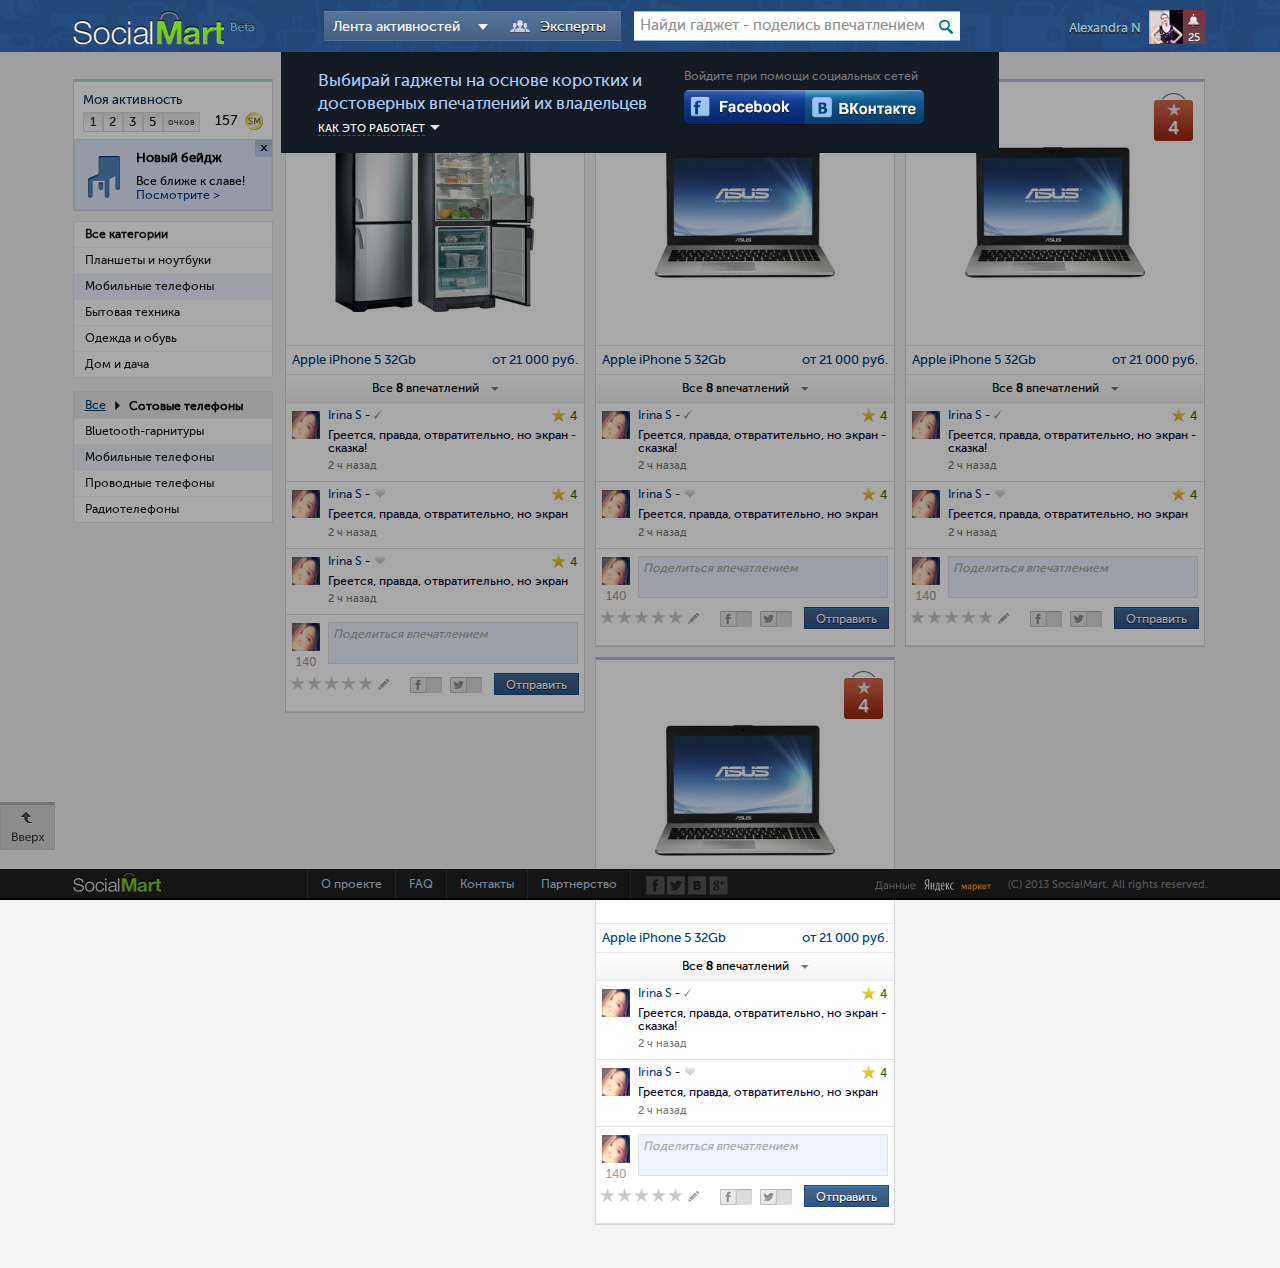
==== commit a2b51bbf: "fix2" ====
--- a/index-onboard.html
+++ b/index-onboard.html
@@ -947,6 +947,7 @@
 <script src="js/libs/jquery.jscrollpane.min.js"></script>
 <script src="js/libs/jquery.fixed-sidebar.js"></script>
 <script src="js/libs/jquery.mousewheel.js"></script>
+<script src="js/libs/cusel-min-2.5.js"></script>
 <!-- scripts concatenated and minified via build script -->
 <script src="js/plugins.js"></script>
 <script src="js/script.js"></script>
--- a/css/style.css
+++ b/css/style.css
@@ -60,7 +60,7 @@
 
 @font-face { font-family: 'EpsilonCTT'; src: url("fonts/epsil.eot"); src: url("fonts/epsil.eot") format("embedded-opentype"), url("fonts/epsil.woff") format("woff"), url("fonts/epsil.ttf") format("truetype"), url("fonts/epsil.svg#EpsilonCTTNormal") format("svg"); }
 
-.images-sprite, .to-top, .to-top:hover, .to-top:active, .ico_info, .ico_info:hover, .ico_heart, .ico_heart:hover, .ico_heart:active, .ico_heart2, .ico_question, .ico_question2, .ico_soc-fb, .ico_soc-fb:hover, .ico_soc-fb:active, .ico_soc-twitter, .ico_soc-twitter:hover, .ico_soc-twitter:active, .ico_soc-vk, .ico_soc-vk:hover, .ico_soc-vk:active, .ico_heart-big, .ico_heart-big:hover, .ico_heart-big:active, .ico_heart-big2, .ico_popup-big, .ico_popup-big:hover, .ico_popup-big:active, .ico_info-big, .ico_info-big:hover, .ico_info-big:active, .ico_info-big2, .ico_vote-up, .ico_vote-up:hover, .ico_vote-up:active, .ico_vote-down, .ico_vote-down:hover, .ico_vote-down:active, .ico_vote-comments, .ico_popup, .ico_popup:hover, .ico_complaint, .ico_complaint:hover, .ico_complaint:active, .ico_down, .ico_up, .ico_hint, .ico_settings, .ico_yam, .ico_soc-fb_white, .ico_soc-twitter_white, .ico_soc-vk_white, .ico_soc-g_white, .ico_product-soc__fb, .ico_product-soc__twitter, .ico_product-soc__vk, .ico_dialog, .ico_dialog2, .ico_friends, .ico_award, .ico_recomend, .ico_edit, .ico_delete, .ico_heart_s, .ico_has_s, .ico_has_sw, .ico_answer, .ico_share, .ico_alert, .ico_basket, .ico_comments_w, .ico_review, .ico_heart_sw, .logo, .profile__user-pic-rate__ico, .profile__nav-plus, .arr-down, .ask-question:after, .search input[type=submit], .ad-stuff-ya__search input[type=submit], .niceCheck, .niceChecked, .expert-btn:before, .column-item__rate_green, .column-item__rate_orange, .column-item__rate_red, .column-item__answer__form input[type='submit'], .profile-widget__sm-points:after, .profile-widget__state__divider:after, .profile-widget__badge, .profile-widget__badge__close, .cuselFrameRight, .jpopup_close, .notify__close, .question__form input[type=submit], .unit-question__footer input[type=submit], .question__form input[type=submit]:hover, .unit-question__footer input[type=submit]:hover, .question__form input[type=submit]:active, .unit-question__footer input[type=submit]:active, .niceCheck__bd .niceCheck, .niceCheck__bd .niceChecked, .ad-stuff-list__close, .unit-question-recomend-popup__close, .unit-question__arr_l, .unit-question__arr_r, .welcome .jpopup_close, .welcome .notify__close, .breadcrumbs li:before, .where-to-buy:after, .go-to-yad:after, .user-carousel__arr_l, .user-carousel__arr_r, .nav_categories__head a:after, .btn:after, .btn_welcome:after, .btn_green:after, .btn_fb, .btn_fb2, .btn_vk, .btn_vk2, .onboarding__slider__prev, .onboarding__slider__next, .onboarding__slider__prev:hover, .onboarding__slider__next:hover, .static__form h2:before, .press-kit h2:before, .press-kit__download:before, .footer__logo, .yad-data, .tutorial__item1 .tutorial__arrow, .tutorial__item2 .tutorial__arrow, .tutorial__item3 .tutorial__arrow, .tutorial__item4 .tutorial__arrow, .tutorial__item5 .tutorial__arrow, .ico_tutorial-close { background: url('../images/images-sac62f1d221.png') no-repeat; }
+.images-sprite, .to-top, .to-top:hover, .to-top:active, .ico_info, .ico_info:hover, .ico_heart, .ico_heart:hover, .ico_heart:active, .ico_heart2, .ico_question, .ico_question2, .ico_soc-fb, .ico_soc-fb:hover, .ico_soc-fb:active, .ico_soc-twitter, .ico_soc-twitter:hover, .ico_soc-twitter:active, .ico_soc-vk, .ico_soc-vk:hover, .ico_soc-vk:active, .ico_heart-big, .ico_heart-big:hover, .ico_heart-big:active, .ico_heart-big2, .ico_popup-big, .ico_popup-big:hover, .ico_popup-big:active, .ico_info-big, .ico_info-big:hover, .ico_info-big:active, .ico_info-big2, .ico_vote-up, .ico_vote-up:hover, .ico_vote-up:active, .ico_vote-down, .ico_vote-down:hover, .ico_vote-down:active, .ico_vote-comments, .ico_popup, .ico_popup:hover, .ico_complaint, .ico_complaint:hover, .ico_complaint:active, .ico_down, .ico_up, .ico_hint, .ico_settings, .ico_yam, .ico_soc-fb_white, .ico_soc-twitter_white, .ico_soc-vk_white, .ico_soc-g_white, .ico_product-soc__fb, .ico_product-soc__twitter, .ico_product-soc__vk, .ico_dialog, .ico_dialog2, .ico_friends, .ico_award, .ico_recomend, .ico_edit, .ico_edit2, .ico_delete, .ico_heart_s, .ico_has_s, .ico_has_sw, .ico_answer, .ico_share, .ico_alert, .ico_basket, .ico_comments_w, .ico_review, .ico_heart_sw, .logo, .profile__user-pic-rate__ico, .profile__nav-plus, .arr-down, .ask-question:after, .search input[type=submit], .ad-stuff-ya__search input[type=submit], .niceCheck, .niceChecked, .expert-btn:before, .column-item__rate_green, .column-item__rate_orange, .column-item__rate_red, .column-item__answer__form input[type='submit'], .profile-widget__sm-points:after, .profile-widget__state__divider:after, .profile-widget__badge, .profile-widget__badge__close, .cuselFrameRight, .jpopup_close, .notify__close, .question__form input[type=submit], .unit-question__footer input[type=submit], .question__form input[type=submit]:hover, .unit-question__footer input[type=submit]:hover, .question__form input[type=submit]:active, .unit-question__footer input[type=submit]:active, .niceCheck__bd .niceCheck, .niceCheck__bd .niceChecked, .ad-stuff-list__close, .unit-question-recomend-popup__close, .unit-question__arr_l, .unit-question__arr_r, .welcome .jpopup_close, .welcome .notify__close, .breadcrumbs li:before, .where-to-buy:after, .go-to-yad:after, .user-carousel__arr_l, .user-carousel__arr_r, .nav_categories__head a:after, .btn:after, .btn_welcome:after, .btn_green:after, .btn_fb, .btn_fb2, .btn_vk, .btn_vk2, .onboarding__slider__prev, .onboarding__slider__next, .onboarding__slider__prev:hover, .onboarding__slider__next:hover, .static__form h2:before, .press-kit h2:before, .press-kit__download:before, .footer__logo, .yad-data, .tutorial__item1 .tutorial__arrow, .tutorial__item2 .tutorial__arrow, .tutorial__item3 .tutorial__arrow, .tutorial__item4 .tutorial__arrow, .tutorial__item5 .tutorial__arrow, .ico_tutorial-close { background: url('../images/images-sac62f1d221.png') no-repeat; }
 
 strong { font-weight: 700; }
 
@@ -202,7 +202,9 @@
 
 .ico_recomend { background-position: 0 -2879px; height: 9px; width: 13px; display: -moz-inline-stack; display: inline-block; vertical-align: middle; *vertical-align: auto; zoom: 1; *display: inline; margin-right: 16px; }
 
-.ico_edit { background-position: 0 -2955px; height: 12px; width: 13px; display: -moz-inline-stack; display: inline-block; vertical-align: middle; *vertical-align: auto; zoom: 1; *display: inline; }
+.ico_edit, .ico_edit2 { background-position: 0 -2955px; height: 12px; width: 13px; display: -moz-inline-stack; display: inline-block; vertical-align: middle; *vertical-align: auto; zoom: 1; *display: inline; }
+
+.column-item__answer .ico_edit2 { top: 4px !important; left: 1px !important; }
 
 .ico_delete { background-position: 0 -2798px; height: 12px; width: 13px; display: -moz-inline-stack; display: inline-block; vertical-align: middle; *vertical-align: auto; zoom: 1; *display: inline; }
 
@@ -295,7 +297,7 @@
 
 .dropdown__checks__counter { display: -moz-inline-stack; display: inline-block; vertical-align: middle; *vertical-align: auto; zoom: 1; *display: inline; height: 13px; line-height: 13px; background-image: -webkit-gradient(linear, 50% 0%, 50% 100%, color-stop(0%, #bd8f91), color-stop(100%, #da7c7d)); background-image: -webkit-linear-gradient(top, #bd8f91, #da7c7d); background-image: -moz-linear-gradient(top, #bd8f91, #da7c7d); background-image: -o-linear-gradient(top, #bd8f91, #da7c7d); background-image: linear-gradient(top, #bd8f91, #da7c7d); -pie-background: linear-gradient(top, #bd8f91, #da7c7d); background-image: -ms-linear-gradient(top, #bd8f91, #da7c7d); behavior: url(PIE.htc); position: relative; color: #fff; font-size: 13px; padding: 0 5px; margin: 0 0 0 5px; }
 
-.ask-question { height: 24px; line-height: 24px; padding: 0 18px 0 42px; margin: 0 125px 0 0; border: 1px solid #4d8d4d; background-image: -webkit-gradient(linear, 50% 0%, 50% 100%, color-stop(0%, #65a755), color-stop(100%, #41823b)); background-image: -webkit-linear-gradient(top, #65a755, #41823b); background-image: -moz-linear-gradient(top, #65a755, #41823b); background-image: -o-linear-gradient(top, #65a755, #41823b); background-image: linear-gradient(top, #65a755, #41823b); -pie-background: linear-gradient(top, #65a755, #41823b); background-image: -ms-linear-gradient(top, #65a755, #41823b); behavior: url(PIE.htc); position: relative; color: white !important; text-decoration: none; display: inline-block; font-size: 14px; -webkit-box-shadow: 0 1px 0 #81b674 inset; -moz-box-shadow: 0 1px 0 #81b674 inset; box-shadow: 0 1px 0 #81b674 inset; }
+.ask-question { height: 24px; line-height: 24px; padding: 0 18px 0 42px; margin: 0 125px 0 0; border: 1px solid #4d8d4d; background-image: -webkit-gradient(linear, 50% 0%, 50% 100%, color-stop(0%, #65a755), color-stop(100%, #41823b)); background-image: -webkit-linear-gradient(top, #65a755, #41823b); background-image: -moz-linear-gradient(top, #65a755, #41823b); background-image: -o-linear-gradient(top, #65a755, #41823b); background-image: linear-gradient(top, #65a755, #41823b); -pie-background: linear-gradient(top, #65a755, #41823b); background-image: -ms-linear-gradient(top, #65a755, #41823b); behavior: url(PIE.htc); position: relative; color: #fff !important; text-decoration: none; display: inline-block; font-size: 14px; -webkit-box-shadow: 0 1px 0 #81b674 inset; -moz-box-shadow: 0 1px 0 #81b674 inset; box-shadow: 0 1px 0 #81b674 inset; }
 .ask-question:after { content: ''; background-position: 0 -2425px; height: 24px; width: 36px; display: block; position: absolute; left: 0; top: 0; }
 .ask-question:hover { background-image: -webkit-gradient(linear, 50% 0%, 50% 100%, color-stop(0%, #41823b), color-stop(100%, #65a755)); background-image: -webkit-linear-gradient(top, #41823b, #65a755); background-image: -moz-linear-gradient(top, #41823b, #65a755); background-image: -o-linear-gradient(top, #41823b, #65a755); background-image: linear-gradient(top, #41823b, #65a755); -pie-background: linear-gradient(top, #41823b, #65a755); background-image: -ms-linear-gradient(top, #41823b, #65a755); -webkit-box-shadow: 0 -1px 0 #81b674 inset; -moz-box-shadow: 0 -1px 0 #81b674 inset; box-shadow: 0 -1px 0 #81b674 inset; }
 
@@ -325,7 +327,7 @@
 .typeahead { min-width: 286px; margin: -1px 0 0 1px; position: absolute; top: 100%; left: 0; z-index: 1000; display: none; float: left; list-style: none; background: #f5f7f8; -webkit-box-shadow: 0 2px 2px #d9d9d9; -moz-box-shadow: 0 2px 2px #d9d9d9; box-shadow: 0 2px 2px #d9d9d9; }
 .typeahead a { display: block; height: 27px; line-height: 27px; text-decoration: none; color: #000; font-size: 13px; padding: 0 8px; border-top: 1px solid #e3e4e4; }
 
-.expert-btn { height: 30px; line-height: 30px; -webkit-box-sizing: border-box; -moz-box-sizing: border-box; box-sizing: border-box; padding: 0 15px 0 44px; margin: 0 13px 0 0; color: #fff; font-size: 14px; text-shadow: 0 1px 0 black; text-decoration: none !important; background-image: -webkit-gradient(linear, 50% 0%, 50% 100%, color-stop(0%, #56749a), color-stop(100%, #435f83)); background-image: -webkit-linear-gradient(top, #56749a, #435f83); background-image: -moz-linear-gradient(top, #56749a, #435f83); background-image: -o-linear-gradient(top, #56749a, #435f83); background-image: linear-gradient(top, #56749a, #435f83); -pie-background: linear-gradient(top, #56749a, #435f83); background-image: -ms-linear-gradient(top, #56749a, #435f83); behavior: url(PIE.htc); position: relative; display: inline-block; border-top: 1px solid #6580a3; border-bottom: 1px solid #537196; }
+.expert-btn { height: 30px; line-height: 30px; -webkit-box-sizing: border-box; -moz-box-sizing: border-box; box-sizing: border-box; padding: 0 15px 0 44px; margin: 0 13px 0 0; color: #fff; font-size: 14px; text-shadow: 0 1px 0 #000; text-decoration: none !important; background-image: -webkit-gradient(linear, 50% 0%, 50% 100%, color-stop(0%, #56749a), color-stop(100%, #435f83)); background-image: -webkit-linear-gradient(top, #56749a, #435f83); background-image: -moz-linear-gradient(top, #56749a, #435f83); background-image: -o-linear-gradient(top, #56749a, #435f83); background-image: linear-gradient(top, #56749a, #435f83); -pie-background: linear-gradient(top, #56749a, #435f83); background-image: -ms-linear-gradient(top, #56749a, #435f83); behavior: url(PIE.htc); position: relative; display: inline-block; border-top: 1px solid #6580a3; border-bottom: 1px solid #537196; }
 .expert-btn:before { content: ''; position: absolute; left: 14px; top: 8px; display: block; background-position: 0 -2247px; height: 13px; width: 20px; }
 .expert-btn:hover { border-top: 1px solid #91a0b3; border-bottom: 1px solid #19365b; background-image: -webkit-gradient(linear, 50% 0%, 50% 100%, color-stop(0%, #8797ac), color-stop(100%, #6989b1)); background-image: -webkit-linear-gradient(top, #8797ac, #6989b1); background-image: -moz-linear-gradient(top, #8797ac, #6989b1); background-image: -o-linear-gradient(top, #8797ac, #6989b1); background-image: linear-gradient(top, #8797ac, #6989b1); -pie-background: linear-gradient(top, #8797ac, #6989b1); background-image: -ms-linear-gradient(top, #8797ac, #6989b1); }
 .expert-btn:active { border-top: 1px solid #12263e; border-bottom: 1px solid #3e5c81; background: #1d3a5f !important; }
@@ -363,7 +365,7 @@
 .column-item_w215 .column-item__img-wrap__hover { /*    background: url('../images/.column-item__img-wrap__hoverx215.png') -1px 0 repeat-y !important;*/ }
 .column-item_w215 .column-item__img-wrap__hover__ok { display: block; top: 52px; margin-top: 0; }
 .column-item_w215.voted .column-item__img-wrap__hover { display: block !important; filter: progid:DXImageTransform.Microsoft.Alpha(Opacity=100); opacity: 1; visibility: visible; width: 400%; left: -100%; }
-.column-item_w215.voted .column-item__likes { color: white !important; }
+.column-item_w215.voted .column-item__likes { color: #fff !important; }
 .column-item_w215 .voted { filter: progid:DXImageTransform.Microsoft.Alpha(Opacity=100); opacity: 1; }
 .column-item_w215 .voted.column-item__img-wrap__hover__no { right: 100%; top: 10px; }
 .column-item_w215 .voted.column-item__img-wrap__hover__ok { left: 50%; top: 20px; }
@@ -437,7 +439,7 @@
 
 .column-item__answer { background: #fff; border: none; border-bottom: 1px solid #e1e1e1; padding-left: 0 !important; padding-right: 0 !important; }
 .column-item__answer .question__form__nav-bar { padding: 7px 5px 0; margin: 0; }
-.column-item__answer .ico_edit { position: relative; top: 6px; left: 2px; }
+.column-item__answer .ico_edit, .column-item__answer .ico_edit2 { position: relative; top: 6px; left: 2px; }
 .column-item__answer .ico_soc-toggler__nav { padding: 4px 12px 0 0; }
 .jpopup .column-item__answer .column-item__question__soc, .jpopup .column-item__answer .column-item__vote-nav { margin-right: 11px !important; }
 .column-item__answer .column-item__question__ava { margin: 8px 8px 0 6px; width: 28px; height: 28px; }
@@ -488,7 +490,7 @@
 
 .profile-widget__counter { overflow: hidden; }
 
-.profile-widget__counter__digit, .profile-widget__counter__text { width: 18px; height: 18px; line-height: 18px; text-align: center; border: 1px solid gainsboro; display: block; float: left; color: #1d1d1d; font-size: 13px; background-image: -webkit-gradient(linear, 50% 0%, 50% 100%, color-stop(0%, #e8e8e8), color-stop(100%, #fdfdfd)); background-image: -webkit-linear-gradient(top, #e8e8e8, #fdfdfd); background-image: -moz-linear-gradient(top, #e8e8e8, #fdfdfd); background-image: -o-linear-gradient(top, #e8e8e8, #fdfdfd); background-image: linear-gradient(top, #e8e8e8, #fdfdfd); -pie-background: linear-gradient(top, #e8e8e8, #fdfdfd); background-image: -ms-linear-gradient(top, #e8e8e8, #fdfdfd); -webkit-transition: all 0.4s ease; -webkit-transition-delay: 0.4s; -moz-transition: all 0.4s ease 0.4s; -o-transition: all 0.4s ease 0.4s; transition: all 0.4s ease 0.4s; behavior: url(PIE.htc); position: relative; }
+.profile-widget__counter__digit, .profile-widget__counter__text { width: 18px; height: 18px; line-height: 18px; text-align: center; border: 1px solid #dcdcdc; display: block; float: left; color: #1d1d1d; font-size: 13px; background-image: -webkit-gradient(linear, 50% 0%, 50% 100%, color-stop(0%, #e8e8e8), color-stop(100%, #fdfdfd)); background-image: -webkit-linear-gradient(top, #e8e8e8, #fdfdfd); background-image: -moz-linear-gradient(top, #e8e8e8, #fdfdfd); background-image: -o-linear-gradient(top, #e8e8e8, #fdfdfd); background-image: linear-gradient(top, #e8e8e8, #fdfdfd); -pie-background: linear-gradient(top, #e8e8e8, #fdfdfd); background-image: -ms-linear-gradient(top, #e8e8e8, #fdfdfd); -webkit-transition: all 0.4s ease; -webkit-transition-delay: 0.4s; -moz-transition: all 0.4s ease 0.4s; -o-transition: all 0.4s ease 0.4s; transition: all 0.4s ease 0.4s; behavior: url(PIE.htc); position: relative; }
 
 .profile-widget__counter__text { width: auto; padding: 0 4px; color: #494949; font-size: 9px; }
 
@@ -537,7 +539,7 @@
 
 .settings-bar__in { position: fixed; top: 52px; padding: 27px 0 0; width: 210px; }
 
-.cusel { /* аОаБбаИаЙ аВаИаД баЕаЛаЕаКбаА аВаКаЛббаАб бббаЕаЛаКб баПбаАаВаА */ height: 26px; width: 299px !important; background: #fff; border: 1px solid gainsboro; display: block; position: relative; cursor: pointer; font-size: 14px; z-index: 1; }
+.cusel { /* аОаБбаИаЙ аВаИаД баЕаЛаЕаКбаА аВаКаЛббаАб бббаЕаЛаКб баПбаАаВаА */ height: 26px; width: 299px !important; background: #fff; border: 1px solid #dcdcdc; display: block; position: relative; cursor: pointer; font-size: 14px; z-index: 1; }
 
 .cuselFrameRight { /* аЛаЕаВаАб бббб баЕаЛаЕаКб. аОаБбаНаО баКббаГаЛаЕаНаИаЕ аИ аЛаЕаВаАб аГбаАаНаИбаА */ position: absolute; z-index: 2; top: 12px; right: 8px; background-position: 0 -4466px; height: 5px; width: 9px; }
 
@@ -568,7 +570,7 @@
 */
 .cusel .cusel-scroll-wrap { /* аКаОаНбаЕаЙаНаЕб аДаЛб аБаЛаОаКаА б аПбаОаКбббаКаОаЙ */ display: block; visibility: hidden; position: absolute; left: 0; top: 100%; background: #fff; /* баОаН аВбаПаАаДаАббаЕаГаО баПаИбаКаА */ min-width: 100%; width: auto; }
 
-.cusel .jScrollPaneContainer { position: relative; overflow: hidden; z-index: 5; border: 1px solid #999999; /* аГбаАаНаИбб аВбаПаАаДаАббаЕаГаО баПаИcаКаА */ }
+.cusel .jScrollPaneContainer { position: relative; overflow: hidden; z-index: 5; border: 1px solid #999; /* аГбаАаНаИбб аВбаПаАаДаАббаЕаГаО баПаИcаКаА */ }
 
 .cusel .jScrollPaneTrack { /* ббаЕаК аДаЛб аПаОаЛаЗбаНаКаА аПбаОаКбббаКаИ */ height: 100%; width: 7px !important; background: #dcdcdc; position: absolute; top: 0; right: 0; }
 
@@ -666,7 +668,7 @@
 .ad-stuff-ya__found__scroll__item img, .recomendation img, .stuff-list__item img, .catalog__item img, .catalog__item_not img { width: 20px; max-width: 20px; margin-right: 11px; }
 .ad-stuff-ya__found__scroll__item .column-item__title, .recomendation .column-item__title, .stuff-list__item .column-item__title, .catalog__item .column-item__title, .catalog__item_not .column-item__title { margin-bottom: 9px; }
 
-.ad-stuff-ya__found__scroll__item__add, .btn_blue { height: 25px; line-height: 25px; background-image: -webkit-gradient(linear, 50% 0%, 50% 100%, color-stop(0%, #cad7e6), color-stop(100%, #bfccde)); background-image: -webkit-linear-gradient(top, #cad7e6, #bfccde); background-image: -moz-linear-gradient(top, #cad7e6, #bfccde); background-image: -o-linear-gradient(top, #cad7e6, #bfccde); background-image: linear-gradient(top, #cad7e6, #bfccde); -pie-background: linear-gradient(top, #cad7e6, #bfccde); background-image: -ms-linear-gradient(top, #cad7e6, #bfccde); -webkit-box-shadow: 0 -1px 0 #b3b6c3 inset; -moz-box-shadow: 0 -1px 0 #b3b6c3 inset; box-shadow: 0 -1px 0 #b3b6c3 inset; display: -moz-inline-stack; display: inline-block; vertical-align: middle; *vertical-align: auto; zoom: 1; *display: inline; padding: 0 9px; margin: 8px 0 0; color: #414141 !important; font-size: 13px; text-shadow: -1px 1px 0 white; text-decoration: none !important; filter: progid:DXImageTransform.Microsoft.Alpha(Opacity=0); opacity: 0; -webkit-transition: opacity 0.4s linear; -moz-transition: opacity 0.4s linear; -o-transition: opacity 0.4s linear; transition: opacity 0.4s linear; }
+.ad-stuff-ya__found__scroll__item__add, .btn_blue { height: 25px; line-height: 25px; background-image: -webkit-gradient(linear, 50% 0%, 50% 100%, color-stop(0%, #cad7e6), color-stop(100%, #bfccde)); background-image: -webkit-linear-gradient(top, #cad7e6, #bfccde); background-image: -moz-linear-gradient(top, #cad7e6, #bfccde); background-image: -o-linear-gradient(top, #cad7e6, #bfccde); background-image: linear-gradient(top, #cad7e6, #bfccde); -pie-background: linear-gradient(top, #cad7e6, #bfccde); background-image: -ms-linear-gradient(top, #cad7e6, #bfccde); -webkit-box-shadow: 0 -1px 0 #b3b6c3 inset; -moz-box-shadow: 0 -1px 0 #b3b6c3 inset; box-shadow: 0 -1px 0 #b3b6c3 inset; display: -moz-inline-stack; display: inline-block; vertical-align: middle; *vertical-align: auto; zoom: 1; *display: inline; padding: 0 9px; margin: 8px 0 0; color: #414141 !important; font-size: 13px; text-shadow: -1px 1px 0 #fff; text-decoration: none !important; filter: progid:DXImageTransform.Microsoft.Alpha(Opacity=0); opacity: 0; -webkit-transition: opacity 0.4s linear; -moz-transition: opacity 0.4s linear; -o-transition: opacity 0.4s linear; transition: opacity 0.4s linear; }
 .lt-ie9 .ad-stuff-ya__found__scroll__item__add, .lt-ie9 .btn_blue { background: #cad7e6; }
 .ad-stuff-ya__found__scroll__item:hover .ad-stuff-ya__found__scroll__item__add, .recomendation:hover .ad-stuff-ya__found__scroll__item__add, .stuff-list__item:hover .ad-stuff-ya__found__scroll__item__add, .catalog__item:hover .ad-stuff-ya__found__scroll__item__add, .catalog__item_not:hover .ad-stuff-ya__found__scroll__item__add, .ad-stuff-ya__found__scroll__item:hover .btn_blue, .recomendation:hover .btn_blue, .stuff-list__item:hover .btn_blue, .catalog__item:hover .btn_blue, .catalog__item_not:hover .btn_blue { filter: progid:DXImageTransform.Microsoft.Alpha(Opacity=100); opacity: 1; }
 
@@ -727,7 +729,7 @@
 
 .welcome__cats a { color: #fff; display: block; text-decoration: none; text-align: center; font-weight: 700; font-size: 14px; line-height: 17px; -webkit-box-sizing: border-box; -moz-box-sizing: border-box; box-sizing: border-box; padding: 13px 30px; }
 
-.btn_welcome { background-image: -webkit-gradient(linear, 50% 0%, 50% 100%, color-stop(0%, #b5ed49), color-stop(100%, #6e9f08)); background-image: -webkit-linear-gradient(top, #b5ed49, #6e9f08); background-image: -moz-linear-gradient(top, #b5ed49, #6e9f08); background-image: -o-linear-gradient(top, #b5ed49, #6e9f08); background-image: linear-gradient(top, #b5ed49, #6e9f08); -pie-background: linear-gradient(top, #b5ed49, #6e9f08); background-image: -ms-linear-gradient(top, #b5ed49, #6e9f08); behavior: url(PIE.htc); position: relative; -webkit-box-shadow: 0 0 2px white, 0 0 5px #b5ed49 inset; -moz-box-shadow: 0 0 2px white, 0 0 5px #b5ed49 inset; box-shadow: 0 0 2px white, 0 0 5px #b5ed49 inset; font-size: 20px !important; text-align: center; height: 48px !important; line-height: 48px !important; padding: 0 28px !important; font-weight: 700; text-transform: none !important; text-shadow: 0 0 0 white !important; }
+.btn_welcome { background-image: -webkit-gradient(linear, 50% 0%, 50% 100%, color-stop(0%, #b5ed49), color-stop(100%, #6e9f08)); background-image: -webkit-linear-gradient(top, #b5ed49, #6e9f08); background-image: -moz-linear-gradient(top, #b5ed49, #6e9f08); background-image: -o-linear-gradient(top, #b5ed49, #6e9f08); background-image: linear-gradient(top, #b5ed49, #6e9f08); -pie-background: linear-gradient(top, #b5ed49, #6e9f08); background-image: -ms-linear-gradient(top, #b5ed49, #6e9f08); behavior: url(PIE.htc); position: relative; -webkit-box-shadow: 0 0 2px white, 0 0 5px #b5ed49 inset; -moz-box-shadow: 0 0 2px white, 0 0 5px #b5ed49 inset; box-shadow: 0 0 2px white, 0 0 5px #b5ed49 inset; font-size: 20px !important; text-align: center; height: 48px !important; line-height: 48px !important; padding: 0 28px !important; font-weight: 700; text-transform: none !important; text-shadow: 0 0 0 #fff !important; }
 .btn_welcome:after { display: none !important; }
 .btn_welcome:hover { background-image: -webkit-gradient(linear, 50% 0%, 50% 100%, color-stop(0%, #6e9f08), color-stop(100%, #b5ed49)); background-image: -webkit-linear-gradient(top, #6e9f08, #b5ed49); background-image: -moz-linear-gradient(top, #6e9f08, #b5ed49); background-image: -o-linear-gradient(top, #6e9f08, #b5ed49); background-image: linear-gradient(top, #6e9f08, #b5ed49); -pie-background: linear-gradient(top, #6e9f08, #b5ed49); background-image: -ms-linear-gradient(top, #6e9f08, #b5ed49); }
 
@@ -777,7 +779,7 @@
 
 .tabs__contents { padding: 13px 0; font-size: 13px; }
 
-.where-to-buy { margin: 0 -11px 0 3px; padding: 0 18px 0 4px; position: relative; font-weight: 300 !important; text-shadow: 0 1px 0 white; background: #c1c5c8; }
+.where-to-buy { margin: 0 -11px 0 3px; padding: 0 18px 0 4px; position: relative; font-weight: 300 !important; text-shadow: 0 1px 0 #fff; background: #c1c5c8; }
 .where-to-buy a { border-bottom: 1px dashed #003e7d; }
 .where-to-buy a:hover { border: none; }
 .where-to-buy:after { content: ''; display: block; position: absolute; right: 6px; top: 50%; margin-top: -2.5px; background-position: 0 -4486px; height: 5px; width: 8px; }
@@ -870,17 +872,17 @@
 .product-question__body .textarea { width: 624px !important; }
 .product-question__body .column-item__img-wrap { -webkit-box-sizing: border-box; -moz-box-sizing: border-box; box-sizing: border-box; height: 100%; }
 
-.btn_lblue, .product-places__buy-btn { -webkit-box-sizing: border-box; -moz-box-sizing: border-box; box-sizing: border-box; height: 22px; line-height: 22px; padding: 0 11px; margin: 0 13px 13px 0; text-decoration: none; background-image: -webkit-gradient(linear, 50% 0%, 50% 100%, color-stop(0%, #5298bc), color-stop(100%, #47819e)); background-image: -webkit-linear-gradient(top, #5298bc, #47819e); background-image: -moz-linear-gradient(top, #5298bc, #47819e); background-image: -o-linear-gradient(top, #5298bc, #47819e); background-image: linear-gradient(top, #5298bc, #47819e); -pie-background: linear-gradient(top, #5298bc, #47819e); background-image: -ms-linear-gradient(top, #5298bc, #47819e); -webkit-box-shadow: 0px 1px 0px #84b6d0 inset; -moz-box-shadow: 0px 1px 0px #84b6d0 inset; box-shadow: 0px 1px 0px #84b6d0 inset; behavior: url(PIE.htc); position: relative; border: 1px solid #6b879c; color: white !important; font-size: 12px !important; display: inline-block; text-align: left; cursor: pointer; }
+.btn_lblue, .product-places__buy-btn { -webkit-box-sizing: border-box; -moz-box-sizing: border-box; box-sizing: border-box; height: 22px; line-height: 22px; padding: 0 11px; margin: 0 13px 13px 0; text-decoration: none; background-image: -webkit-gradient(linear, 50% 0%, 50% 100%, color-stop(0%, #5298bc), color-stop(100%, #47819e)); background-image: -webkit-linear-gradient(top, #5298bc, #47819e); background-image: -moz-linear-gradient(top, #5298bc, #47819e); background-image: -o-linear-gradient(top, #5298bc, #47819e); background-image: linear-gradient(top, #5298bc, #47819e); -pie-background: linear-gradient(top, #5298bc, #47819e); background-image: -ms-linear-gradient(top, #5298bc, #47819e); -webkit-box-shadow: 0px 1px 0px #84b6d0 inset; -moz-box-shadow: 0px 1px 0px #84b6d0 inset; box-shadow: 0px 1px 0px #84b6d0 inset; behavior: url(PIE.htc); position: relative; border: 1px solid #6b879c; color: #fff !important; font-size: 12px !important; display: inline-block; text-align: left; cursor: pointer; }
 .btn_lblue i, .product-places__buy-btn i { margin: 0 7px 0 0; }
 .btn_lblue:hover, .product-places__buy-btn:hover { background-image: -webkit-gradient(linear, 50% 0%, 50% 100%, color-stop(0%, #8bbdd7), color-stop(100%, #6caaca)); background-image: -webkit-linear-gradient(top, #8bbdd7, #6caaca); background-image: -moz-linear-gradient(top, #8bbdd7, #6caaca); background-image: -o-linear-gradient(top, #8bbdd7, #6caaca); background-image: linear-gradient(top, #8bbdd7, #6caaca); -pie-background: linear-gradient(top, #8bbdd7, #6caaca); background-image: -ms-linear-gradient(top, #8bbdd7, #6caaca); -webkit-box-shadow: 0px 1px 0px #add0e3 inset; -moz-box-shadow: 0px 1px 0px #add0e3 inset; box-shadow: 0px 1px 0px #add0e3 inset; border: 1px solid #7690a3; }
 .btn_lblue:active, .product-places__buy-btn:active { background-image: -webkit-gradient(linear, 50% 0%, 50% 100%, color-stop(0%, #439646), color-stop(100%, #5caf42)); background-image: -webkit-linear-gradient(top, #439646, #5caf42); background-image: -moz-linear-gradient(top, #439646, #5caf42); background-image: -o-linear-gradient(top, #439646, #5caf42); background-image: linear-gradient(top, #439646, #5caf42); -pie-background: linear-gradient(top, #439646, #5caf42); background-image: -ms-linear-gradient(top, #439646, #5caf42); -webkit-box-shadow: 0px 1px 0px #427d45 inset; -moz-box-shadow: 0px 1px 0px #427d45 inset; box-shadow: 0px 1px 0px #427d45 inset; border: 1px solid #589242; }
 
-.btn_dblue { -webkit-box-sizing: border-box; -moz-box-sizing: border-box; box-sizing: border-box; height: 25px; line-height: 25px; padding: 0 12px 0 12px; margin: 0 13px 13px 0; text-decoration: none; background-image: -webkit-gradient(linear, 50% 0%, 50% 100%, color-stop(0%, #466790), color-stop(100%, #2d5485)); background-image: -webkit-linear-gradient(top, #466790, #2d5485); background-image: -moz-linear-gradient(top, #466790, #2d5485); background-image: -o-linear-gradient(top, #466790, #2d5485); background-image: linear-gradient(top, #466790, #2d5485); -pie-background: linear-gradient(top, #466790, #2d5485); background-image: -ms-linear-gradient(top, #466790, #2d5485); -webkit-box-shadow: 0px 1px 0px #337db9 inset; -moz-box-shadow: 0px 1px 0px #337db9 inset; box-shadow: 0px 1px 0px #337db9 inset; behavior: url(PIE.htc); position: relative; border: 1px solid #22497a; color: white !important; font-size: 12px !important; display: inline-block; text-align: left; cursor: pointer; }
+.btn_dblue { -webkit-box-sizing: border-box; -moz-box-sizing: border-box; box-sizing: border-box; height: 25px; line-height: 25px; padding: 0 12px 0 12px; margin: 0 13px 13px 0; text-decoration: none; background-image: -webkit-gradient(linear, 50% 0%, 50% 100%, color-stop(0%, #466790), color-stop(100%, #2d5485)); background-image: -webkit-linear-gradient(top, #466790, #2d5485); background-image: -moz-linear-gradient(top, #466790, #2d5485); background-image: -o-linear-gradient(top, #466790, #2d5485); background-image: linear-gradient(top, #466790, #2d5485); -pie-background: linear-gradient(top, #466790, #2d5485); background-image: -ms-linear-gradient(top, #466790, #2d5485); -webkit-box-shadow: 0px 1px 0px #337db9 inset; -moz-box-shadow: 0px 1px 0px #337db9 inset; box-shadow: 0px 1px 0px #337db9 inset; behavior: url(PIE.htc); position: relative; border: 1px solid #22497a; color: #fff !important; font-size: 12px !important; display: inline-block; text-align: left; cursor: pointer; }
 .btn_dblue i { margin: 0 7px 0 0; }
 .btn_dblue:hover { background-image: -webkit-gradient(linear, 50% 0%, 50% 100%, color-stop(0%, #2d5485), color-stop(100%, #466790)); background-image: -webkit-linear-gradient(top, #2d5485, #466790); background-image: -moz-linear-gradient(top, #2d5485, #466790); background-image: -o-linear-gradient(top, #2d5485, #466790); background-image: linear-gradient(top, #2d5485, #466790); -pie-background: linear-gradient(top, #2d5485, #466790); background-image: -ms-linear-gradient(top, #2d5485, #466790); }
 .btn_dblue:active { background: #2d5485; -webkit-box-shadow: 0px 0px 0px white; -moz-box-shadow: 0px 0px 0px white; box-shadow: 0px 0px 0px white; }
 
-.btn_dgreen { -webkit-box-sizing: border-box; -moz-box-sizing: border-box; box-sizing: border-box; height: 25px; line-height: 25px; padding: 0 10px 0 10px; margin: 0 13px 13px 0; text-decoration: none; background-image: -webkit-gradient(linear, 50% 0%, 50% 100%, color-stop(0%, #2a7a12), color-stop(100%, #176605)); background-image: -webkit-linear-gradient(top, #2a7a12, #176605); background-image: -moz-linear-gradient(top, #2a7a12, #176605); background-image: -o-linear-gradient(top, #2a7a12, #176605); background-image: linear-gradient(top, #2a7a12, #176605); -pie-background: linear-gradient(top, #2a7a12, #176605); background-image: -ms-linear-gradient(top, #2a7a12, #176605); -webkit-box-shadow: 0px 1px 0px #559e36 inset; -moz-box-shadow: 0px 1px 0px #559e36 inset; box-shadow: 0px 1px 0px #559e36 inset; behavior: url(PIE.htc); position: relative; border: 1px solid #0a5b06; color: white !important; font-size: 12px !important; display: inline-block; text-align: left; cursor: pointer; }
+.btn_dgreen { -webkit-box-sizing: border-box; -moz-box-sizing: border-box; box-sizing: border-box; height: 25px; line-height: 25px; padding: 0 10px 0 10px; margin: 0 13px 13px 0; text-decoration: none; background-image: -webkit-gradient(linear, 50% 0%, 50% 100%, color-stop(0%, #2a7a12), color-stop(100%, #176605)); background-image: -webkit-linear-gradient(top, #2a7a12, #176605); background-image: -moz-linear-gradient(top, #2a7a12, #176605); background-image: -o-linear-gradient(top, #2a7a12, #176605); background-image: linear-gradient(top, #2a7a12, #176605); -pie-background: linear-gradient(top, #2a7a12, #176605); background-image: -ms-linear-gradient(top, #2a7a12, #176605); -webkit-box-shadow: 0px 1px 0px #559e36 inset; -moz-box-shadow: 0px 1px 0px #559e36 inset; box-shadow: 0px 1px 0px #559e36 inset; behavior: url(PIE.htc); position: relative; border: 1px solid #0a5b06; color: #fff !important; font-size: 12px !important; display: inline-block; text-align: left; cursor: pointer; }
 .btn_dgreen i { margin: 0 7px 0 0; }
 .btn_dgreen:hover { background-image: -webkit-gradient(linear, 50% 0%, 50% 100%, color-stop(0%, #176605), color-stop(100%, #2a7a12)); background-image: -webkit-linear-gradient(top, #176605, #2a7a12); background-image: -moz-linear-gradient(top, #176605, #2a7a12); background-image: -o-linear-gradient(top, #176605, #2a7a12); background-image: linear-gradient(top, #176605, #2a7a12); -pie-background: linear-gradient(top, #176605, #2a7a12); background-image: -ms-linear-gradient(top, #176605, #2a7a12); }
 .btn_dgreen:active { background: #176605; -webkit-box-shadow: 0px 0px 0px white; -moz-box-shadow: 0px 0px 0px white; box-shadow: 0px 0px 0px white; }
@@ -896,7 +898,7 @@
 .impressions__body .column-item__question__ava { height: 42px; width: 42px; margin-left: 0 !important; margin-bottom: 20px; }
 .impressions__body .column-item__question__ava img { height: 42px; width: 42px; }
 .impressions__body input[type="submit"] { margin: 0 !important; }
-.impressions__body .column-item__answer { border-bottom: none; border-top: 1px solid #e1e1e1; background: none; padding-top: 4px; }
+.impressions__body .column-item__answer { border-bottom: none; border-top: 1px solid #E1E1E1; background: none; padding-top: 4px; }
 .impressions__body .column-item__answer:first-child { border-top: none; }
 .impressions__body .column-item__answer .ico_alert { filter: progid:DXImageTransform.Microsoft.Alpha(Opacity=0); opacity: 0; -webkit-transition: opacity 0.3s; -moz-transition: opacity 0.3s; -o-transition: opacity 0.3s; transition: opacity 0.3s; }
 .impressions__body .column-item__answer:hover .ico_alert { filter: progid:DXImageTransform.Microsoft.Alpha(Opacity=100); opacity: 1; }
@@ -994,9 +996,9 @@
 
 .onboarding__slogan2 { width: 242px; }
 
-.btn, .btn_welcome, .btn_green { height: 23px; line-height: 23px; display: -moz-inline-stack; display: inline-block; vertical-align: middle; *vertical-align: auto; zoom: 1; *display: inline; text-transform: uppercase; font-size: 10px; color: white !important; text-decoration: none !important; border: none; -webkit-border-radius: 5px; -moz-border-radius: 5px; -ms-border-radius: 5px; -o-border-radius: 5px; border-radius: 5px; behavior: url(PIE.htc); position: relative; text-shadow: 0 1px 0 #0f2b0d; -webkit-box-shadow: 0 1px 0 #777777; -moz-box-shadow: 0 1px 0 #777777; box-shadow: 0 1px 0 #777777; padding: 0 35px 0 9px; margin-bottom: 1px; cursor: pointer; }
+.btn, .btn_welcome, .btn_green { height: 23px; line-height: 23px; display: -moz-inline-stack; display: inline-block; vertical-align: middle; *vertical-align: auto; zoom: 1; *display: inline; text-transform: uppercase; font-size: 10px; color: #fff !important; text-decoration: none !important; border: none; -webkit-border-radius: 5px; -moz-border-radius: 5px; -ms-border-radius: 5px; -o-border-radius: 5px; border-radius: 5px; behavior: url(PIE.htc); position: relative; text-shadow: 0 1px 0 #0f2b0d; -webkit-box-shadow: 0 1px 0 #777777; -moz-box-shadow: 0 1px 0 #777777; box-shadow: 0 1px 0 #777777; padding: 0 35px 0 9px; margin-bottom: 1px; cursor: pointer; }
 .btn:after, .btn_welcome:after, .btn_green:after { content: ''; display: block; position: absolute; right: 8px; top: 50%; background-position: 0 -4356px; height: 5px; width: 8px; margin-top: -2.5px; }
-.btn input, .btn_welcome input, .btn_green input { background: none; height: 23px; line-height: 23px; display: block; border: none; cursor: pointer; color: white !important; -webkit-box-shadow: 0 1px 0 #777777; -moz-box-shadow: 0 1px 0 #777777; box-shadow: 0 1px 0 #777777; font-size: 10px; text-transform: uppercase; font-weight: 700; }
+.btn input, .btn_welcome input, .btn_green input { background: none; height: 23px; line-height: 23px; display: block; border: none; cursor: pointer; color: #fff !important; -webkit-box-shadow: 0 1px 0 #777777; -moz-box-shadow: 0 1px 0 #777777; box-shadow: 0 1px 0 #777777; font-size: 10px; text-transform: uppercase; font-weight: 700; }
 
 .btn_green { background-image: -webkit-gradient(linear, 50% 0%, 50% 100%, color-stop(0%, #3da540), color-stop(100%, #2f6b27)); background-image: -webkit-linear-gradient(top, #3da540, #2f6b27); background-image: -moz-linear-gradient(top, #3da540, #2f6b27); background-image: -o-linear-gradient(top, #3da540, #2f6b27); background-image: linear-gradient(top, #3da540, #2f6b27); -pie-background: linear-gradient(top, #3da540, #2f6b27); background-image: -ms-linear-gradient(top, #3da540, #2f6b27); }
 .btn_green:hover { background-image: -webkit-gradient(linear, 50% 0%, 50% 100%, color-stop(0%, #2f6b27), color-stop(100%, #3da540)); background-image: -webkit-linear-gradient(top, #2f6b27, #3da540); background-image: -moz-linear-gradient(top, #2f6b27, #3da540); background-image: -o-linear-gradient(top, #2f6b27, #3da540); background-image: linear-gradient(top, #2f6b27, #3da540); -pie-background: linear-gradient(top, #2f6b27, #3da540); background-image: -ms-linear-gradient(top, #2f6b27, #3da540); }
@@ -1079,7 +1081,7 @@
 .onboarding__email { display: none; position: absolute; left: 0; top: 0; z-index: 10; height: 100%; width: 100%; }
 
 .user-profile { width: 675px; }
-.user-profile .profile-widget { border: 1px solid #eeeeee; }
+.user-profile .profile-widget { border: 1px solid #eee; }
 .user-profile .profile-widget__user { padding: 4px; }
 .user-profile .column-item__likes { margin-top: 4px; color: #143359; }
 .user-profile .product-soc { filter: progid:DXImageTransform.Microsoft.Alpha(Opacity=100); opacity: 1; visibility: visible; position: relative; left: 0; top: 0; width: auto; margin-bottom: 12px; }
@@ -1138,7 +1140,7 @@
 .nav_categories__head .nav_categories__counter { color: #cf97a6; background: #8f0f31; padding: 0 2px; display: -moz-inline-stack; display: inline-block; vertical-align: middle; *vertical-align: auto; zoom: 1; *display: inline; height: 16px; line-height: 16px; margin-top: 4px; margin-right: 11px; }
 
 .catalog__item_not { border-top: none; *zoom: 1; font-size: 13px; padding: 0; height: auto; width: 100%; }
-.catalog__item_not:first-child { border-top: 1px solid #e4e4e4; }
+.catalog__item_not:first-child { border-top: 1px solid #E4E4E4; }
 .catalog__item_not:before, .catalog__item_not:after { content: ""; display: table; }
 .catalog__item_not:after { clear: both; }
 .catalog__item_not .column-item__question__text { line-height: 1.2; font-size: 13px; }
@@ -1172,7 +1174,7 @@
 .static__form h2:before, .press-kit h2:before { content: ''; position: absolute; left: 0; top: 0; display: block; background-position: 0 -2825px; height: 13px; width: 12px; }
 .static__form input[type=text], .press-kit input[type=text], .static__form textarea, .press-kit .static__form textarea, .static__form .press-kit textarea, .static__form .press-kit textarea, .press-kit .static__form textarea, .press-kit textarea { border: 1px solid #e3e1db; background: #faf7f1; height: 22px; line-height: 22px; -webkit-box-sizing: border-box; -moz-box-sizing: border-box; box-sizing: border-box; width: 100%; padding: 0 6px; color: #555555; font-size: 13px; font-style: italic; margin-bottom: 9px; font-family: 'museo_sans'; clear: both; }
 .static__form textarea, .press-kit textarea { resize: none; overflow: hidden; height: 60px; line-height: 0.7 !important; padding: 5px 6px; }
-.static__form input[type=submit], .press-kit input[type=submit] { cursor: pointer; font-size: 13px; color: #414141; text-shadow: 0 1px 0 white; float: right; padding: 0 12px; height: 25px; line-height: 25px; border: none; border-bottom: 1px solid #c4c4c4; background-image: -webkit-gradient(linear, 50% 0%, 50% 100%, color-stop(0%, #cedae6), color-stop(100%, #c3cede)); background-image: -webkit-linear-gradient(top, #cedae6, #c3cede); background-image: -moz-linear-gradient(top, #cedae6, #c3cede); background-image: -o-linear-gradient(top, #cedae6, #c3cede); background-image: linear-gradient(top, #cedae6, #c3cede); -pie-background: linear-gradient(top, #cedae6, #c3cede); background-image: -ms-linear-gradient(top, #cedae6, #c3cede); behavior: url(PIE.htc); position: relative; }
+.static__form input[type=submit], .press-kit input[type=submit] { cursor: pointer; font-size: 13px; color: #414141; text-shadow: 0 1px 0 #fff; float: right; padding: 0 12px; height: 25px; line-height: 25px; border: none; border-bottom: 1px solid #c4c4c4; background-image: -webkit-gradient(linear, 50% 0%, 50% 100%, color-stop(0%, #cedae6), color-stop(100%, #c3cede)); background-image: -webkit-linear-gradient(top, #cedae6, #c3cede); background-image: -moz-linear-gradient(top, #cedae6, #c3cede); background-image: -o-linear-gradient(top, #cedae6, #c3cede); background-image: linear-gradient(top, #cedae6, #c3cede); -pie-background: linear-gradient(top, #cedae6, #c3cede); background-image: -ms-linear-gradient(top, #cedae6, #c3cede); behavior: url(PIE.htc); position: relative; }
 .static__form input[type=submit]:hover, .press-kit input[type=submit]:hover { background-image: -webkit-gradient(linear, 50% 0%, 50% 100%, color-stop(0%, #c3cede), color-stop(100%, #cedae6)); background-image: -webkit-linear-gradient(top, #c3cede, #cedae6); background-image: -moz-linear-gradient(top, #c3cede, #cedae6); background-image: -o-linear-gradient(top, #c3cede, #cedae6); background-image: linear-gradient(top, #c3cede, #cedae6); -pie-background: linear-gradient(top, #c3cede, #cedae6); background-image: -ms-linear-gradient(top, #c3cede, #cedae6); }
 .static__form input[type=submit]:active, .press-kit input[type=submit]:active { background: #c3cede; }
 
@@ -1184,8 +1186,8 @@
 
 .static__partnership-wrap { display: table; margin-bottom: 15px; }
 
-.static__partnership__item { border: none; border-left: 7px solid white; display: table-cell; width: 40%; background: #f2f2f2; padding: 12px; }
-.static__partnership__item:first-child { border: none; border-right: 7px solid white; }
+.static__partnership__item { border: none; border-left: 7px solid #fff; display: table-cell; width: 40%; background: #f2f2f2; padding: 12px; }
+.static__partnership__item:first-child { border: none; border-right: 7px solid #fff; }
 .static__partnership__item h2 { font-weight: 300; }
 .static__partnership__item p { font-size: 12px; color: #000; font-style: normal; *zoom: 1; padding-bottom: 13px; }
 .static__partnership__item p:before, .static__partnership__item p:after { content: ""; display: table; }
@@ -1273,7 +1275,7 @@
 /***************************************************/
 /*      footer
 /***************************************************/
-.footer { border-bottom: 2px solid black; height: 29px; line-height: 29px; background: #202020; position: fixed; bottom: 0px; width: 100%; z-index: 25; }
+.footer { border-bottom: 2px solid #000; height: 29px; line-height: 29px; background: #202020; position: fixed; bottom: 0px; width: 100%; z-index: 25; }
 
 .footer__item { margin-left: 15px; }
 
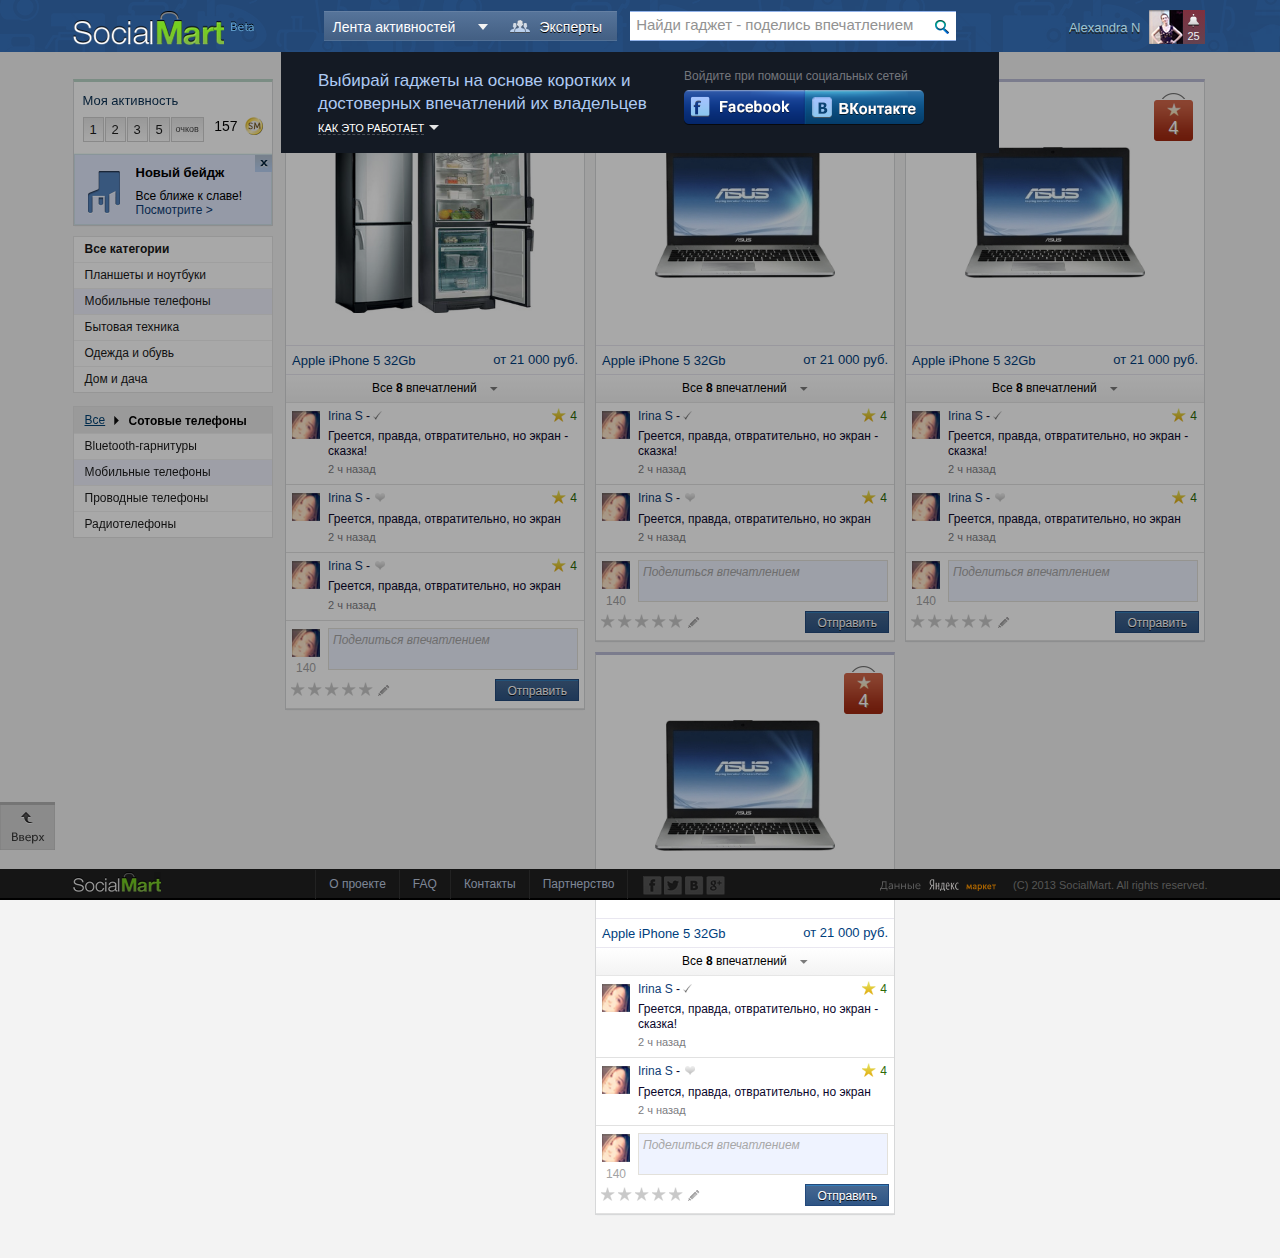
==== commit 8233ebd3: "modified user widget in sidebar" ====
--- a/index-onboard.html
+++ b/index-onboard.html
@@ -216,11 +216,9 @@
                     <span class="fl_r">Гуру</span>
                     <span class="profile-widget__state__divider"><i></i></span>
                 </span>
-                <span class="profile-widget__progress-bar__line"><span style="width:50%;"></span></span>
-                <span class="profile-widget__progress-bar__info">
-                    <span class="fl_l">0</span>
-                    <span class="fl_r">650</span>
-                    <span class="current">567</span>
+                <span class="profile-widget__progress-bar__line">
+                    <span style="width:50%;"></span>
+                    <i class="profile-widget__progress-bar__info">1280</i>
                 </span>
             </div>
             <div class="profile-widget__badge">
--- a/css/style.css
+++ b/css/style.css
@@ -1,1357 +1,5544 @@
-* { outline: none; }
-
-.ir { display: block; border: 0; text-indent: -999em; overflow: hidden; background-color: transparent; background-repeat: no-repeat; text-align: left; direction: ltr; *line-height: 0; }
-.ir br { display: none; }
-
-.hidden { display: none !important; visibility: hidden; }
-
-.visuallyhidden { border: 0; clip: rect(0 0 0 0); height: 1px; margin: -1px; overflow: hidden; padding: 0; position: absolute; width: 1px; }
-.visuallyhidden.focusable:active, .visuallyhidden.focusable:focus { clip: auto; height: auto; margin: 0; overflow: visible; position: static; width: auto; }
-
-.invisible { visibility: hidden; }
-
-.clearfix:before, .content:before, .column-item__info:before, .column-item__answer:before, .profile-widget__user:before, .profile-widget__state:before, .question:before, .unit-question-recomend-popup:before, .question__form__nav-bar:before, .product:before, .impressions__head:before, .review__head:before, .review__body:before, .static__form:before, .press-kit:before, .p404__in:before, .p404__footer:before, .p404__cats__list:before, .clearfix:after, .content:after, .column-item__info:after, .column-item__answer:after, .profile-widget__user:after, .profile-widget__state:after, .question:after, .unit-question-recomend-popup:after, .question__form__nav-bar:after, .product:after, .impressions__head:after, .review__head:after, .review__body:after, .static__form:after, .press-kit:after, .p404__in:after, .p404__footer:after, .p404__cats__list:after { content: ""; display: table; }
-.clearfix:after, .content:after, .column-item__info:after, .column-item__answer:after, .profile-widget__user:after, .profile-widget__state:after, .question:after, .unit-question-recomend-popup:after, .question__form__nav-bar:after, .product:after, .impressions__head:after, .review__head:after, .review__body:after, .static__form:after, .press-kit:after, .p404__in:after, .p404__footer:after, .p404__cats__list:after { clear: both; }
-.clearfix, .content, .column-item__info, .column-item__answer, .profile-widget__user, .profile-widget__state, .question, .unit-question-recomend-popup, .question__form__nav-bar, .product, .impressions__head, .review__head, .review__body, .static__form, .press-kit, .p404__in, .p404__footer, .p404__cats__list { *zoom: 1; }
-
-.chromeframe { margin: 0.2em 0; background: #ccc; color: black; padding: 0.2em 0; }
-
-html, body, div, span, applet, object, iframe, h1, h2, h3, h4, h5, h6, p, blockquote, pre, a, abbr, acronym, address, big, cite, code, del, dfn, em, img, ins, kbd, q, s, samp, small, strike, strong, sub, sup, tt, var, b, u, i, center, dl, dt, dd, ol, ul, li, fieldset, form, label, legend, table, caption, tbody, tfoot, thead, tr, th, td, article, aside, canvas, details, embed, figure, figcaption, footer, header, hgroup, menu, nav, output, ruby, section, summary, time, mark, audio, video { margin: 0; padding: 0; border: 0; font: inherit; font-size: 100%; vertical-align: baseline; }
-
-html { line-height: 1; }
-
-ol, ul { list-style: none; }
-
-table { border-collapse: collapse; border-spacing: 0; }
-
-caption, th, td { text-align: left; font-weight: normal; vertical-align: middle; }
-
-q, blockquote { quotes: none; }
-q:before, q:after, blockquote:before, blockquote:after { content: ""; content: none; }
-
-a img { border: none; }
-
-article, aside, details, figcaption, figure, footer, header, hgroup, menu, nav, section, summary { display: block; }
-
-a { color: #0f3d75; }
-a:hover { text-decoration: none; }
-
-.db { display: block !important; }
-
-.fl_l { float: left !important; }
-
-.fl_r { float: right !important; }
-
-.center { overflow: hidden; }
-
-.tac { text-align: center; }
-
-.db { display: block; }
-
-.dib { display: -moz-inline-stack; display: inline-block; vertical-align: middle; *vertical-align: auto; zoom: 1; *display: inline; }
-
-.pr { position: relative; }
-
-.w330 { width: 330px !important; }
-
-.visible { display: block !important; visibility: visible !important; filter: progid:DXImageTransform.Microsoft.Alpha(Opacity=100); opacity: 1; }
-
-@font-face { font-family: 'museo_sans'; src: url("fonts/exljbris_-_museosanscyrl-500-webfont.eot"); src: url("fonts/exljbris_-_museosanscyrl-500-webfont.eot?#iefix") format("embedded-opentype"), url("fonts/exljbris_-_museosanscyrl-500-webfont.woff") format("woff"), url("fonts/exljbris_-_museosanscyrl-500-webfont.ttf") format("truetype"), url("fonts/exljbris_-_museosanscyrl-500-webfont.svg#museo_sans_cyrl_500regular") format("svg"); font-weight: normal; font-style: normal; }
-
-@font-face { font-family: 'EpsilonCTT'; src: url("fonts/epsil.eot"); src: url("fonts/epsil.eot") format("embedded-opentype"), url("fonts/epsil.woff") format("woff"), url("fonts/epsil.ttf") format("truetype"), url("fonts/epsil.svg#EpsilonCTTNormal") format("svg"); }
-
-.images-sprite, .to-top, .to-top:hover, .to-top:active, .ico_info, .ico_info:hover, .ico_heart, .ico_heart:hover, .ico_heart:active, .ico_heart2, .ico_question, .ico_question2, .ico_soc-fb, .ico_soc-fb:hover, .ico_soc-fb:active, .ico_soc-twitter, .ico_soc-twitter:hover, .ico_soc-twitter:active, .ico_soc-vk, .ico_soc-vk:hover, .ico_soc-vk:active, .ico_heart-big, .ico_heart-big:hover, .ico_heart-big:active, .ico_heart-big2, .ico_popup-big, .ico_popup-big:hover, .ico_popup-big:active, .ico_info-big, .ico_info-big:hover, .ico_info-big:active, .ico_info-big2, .ico_vote-up, .ico_vote-up:hover, .ico_vote-up:active, .ico_vote-down, .ico_vote-down:hover, .ico_vote-down:active, .ico_vote-comments, .ico_popup, .ico_popup:hover, .ico_complaint, .ico_complaint:hover, .ico_complaint:active, .ico_down, .ico_up, .ico_hint, .ico_settings, .ico_yam, .ico_soc-fb_white, .ico_soc-twitter_white, .ico_soc-vk_white, .ico_soc-g_white, .ico_product-soc__fb, .ico_product-soc__twitter, .ico_product-soc__vk, .ico_dialog, .ico_dialog2, .ico_friends, .ico_award, .ico_recomend, .ico_edit, .ico_edit2, .ico_delete, .ico_heart_s, .ico_has_s, .ico_has_sw, .ico_answer, .ico_share, .ico_alert, .ico_basket, .ico_comments_w, .ico_review, .ico_heart_sw, .logo, .profile__user-pic-rate__ico, .profile__nav-plus, .arr-down, .ask-question:after, .search input[type=submit], .ad-stuff-ya__search input[type=submit], .niceCheck, .niceChecked, .expert-btn:before, .column-item__rate_green, .column-item__rate_orange, .column-item__rate_red, .column-item__answer__form input[type='submit'], .profile-widget__sm-points:after, .profile-widget__state__divider:after, .profile-widget__badge, .profile-widget__badge__close, .cuselFrameRight, .jpopup_close, .notify__close, .question__form input[type=submit], .unit-question__footer input[type=submit], .question__form input[type=submit]:hover, .unit-question__footer input[type=submit]:hover, .question__form input[type=submit]:active, .unit-question__footer input[type=submit]:active, .niceCheck__bd .niceCheck, .niceCheck__bd .niceChecked, .ad-stuff-list__close, .unit-question-recomend-popup__close, .unit-question__arr_l, .unit-question__arr_r, .welcome .jpopup_close, .welcome .notify__close, .breadcrumbs li:before, .where-to-buy:after, .go-to-yad:after, .user-carousel__arr_l, .user-carousel__arr_r, .nav_categories__head a:after, .btn:after, .btn_welcome:after, .btn_green:after, .btn_fb, .btn_fb2, .btn_vk, .btn_vk2, .onboarding__slider__prev, .onboarding__slider__next, .onboarding__slider__prev:hover, .onboarding__slider__next:hover, .static__form h2:before, .press-kit h2:before, .press-kit__download:before, .footer__logo, .yad-data, .tutorial__item1 .tutorial__arrow, .tutorial__item2 .tutorial__arrow, .tutorial__item3 .tutorial__arrow, .tutorial__item4 .tutorial__arrow, .tutorial__item5 .tutorial__arrow, .ico_tutorial-close { background: url('../images/images-sac62f1d221.png') no-repeat; }
-
-strong { font-weight: 700; }
-
-body { font-family: "museo_sans"; font-size: 14px; min-width: 840px; background: #f3f3f3; -webkit-box-sizing: border-box; -moz-box-sizing: border-box; box-sizing: border-box; }
-.lt-ie9 body { min-width: 1050px; }
-
-.wrapper, .content { min-width: 807px; max-width: 1135px; margin: 0 auto; padding: 0 10px; *zoom: 1; }
-.wrapper:before, .content:before, .wrapper:after, .content:after { content: ""; display: table; }
-.wrapper:after, .content:after { clear: both; }
-.lt-ie9 .wrapper, .lt-ie9 .content { min-width: 1050px; }
-
-.nav, .nav_hor, .nav_header, .nav_header2, .column-item__img__nav, .product-soc, .catalog__item__nav, .column-item__question__soc, .column-item__vote-nav, .ad-stuff-list, .ico_soc-toggler__nav, .breadcrumbs, .tabs__nav, .tabs__nav_blue, .impressions__filter, .review__filter, .impressions__nav, .nav_catalog-sort, .quest_nav, .footer_nav, .footer_nav-soc, .profile__nav, .dropdown__nav, .dropdown__checks, .where-to-buy__towns, .nav_categories, .nav_categories2, .sidebar__nav, .news { list-style: none; *zoom: 1; }
-.nav:before, .nav_hor:before, .nav_header:before, .nav_header2:before, .column-item__img__nav:before, .product-soc:before, .catalog__item__nav:before, .column-item__question__soc:before, .column-item__vote-nav:before, .ad-stuff-list:before, .ico_soc-toggler__nav:before, .breadcrumbs:before, .tabs__nav:before, .tabs__nav_blue:before, .impressions__filter:before, .review__filter:before, .impressions__nav:before, .nav_catalog-sort:before, .quest_nav:before, .footer_nav:before, .footer_nav-soc:before, .profile__nav:before, .dropdown__nav:before, .dropdown__checks:before, .where-to-buy__towns:before, .nav_categories:before, .nav_categories2:before, .sidebar__nav:before, .news:before, .nav:after, .nav_hor:after, .nav_header:after, .nav_header2:after, .column-item__img__nav:after, .product-soc:after, .catalog__item__nav:after, .column-item__question__soc:after, .column-item__vote-nav:after, .ad-stuff-list:after, .ico_soc-toggler__nav:after, .breadcrumbs:after, .tabs__nav:after, .tabs__nav_blue:after, .impressions__filter:after, .review__filter:after, .impressions__nav:after, .nav_catalog-sort:after, .quest_nav:after, .footer_nav:after, .footer_nav-soc:after, .profile__nav:after, .dropdown__nav:after, .dropdown__checks:after, .where-to-buy__towns:after, .nav_categories:after, .nav_categories2:after, .sidebar__nav:after, .news:after { content: ""; display: table; }
-.nav:after, .nav_hor:after, .nav_header:after, .nav_header2:after, .column-item__img__nav:after, .product-soc:after, .catalog__item__nav:after, .column-item__question__soc:after, .column-item__vote-nav:after, .ad-stuff-list:after, .ico_soc-toggler__nav:after, .breadcrumbs:after, .tabs__nav:after, .tabs__nav_blue:after, .impressions__filter:after, .review__filter:after, .impressions__nav:after, .nav_catalog-sort:after, .quest_nav:after, .footer_nav:after, .footer_nav-soc:after, .profile__nav:after, .dropdown__nav:after, .dropdown__checks:after, .where-to-buy__towns:after, .nav_categories:after, .nav_categories2:after, .sidebar__nav:after, .news:after { clear: both; }
-.nav a, .nav_hor a, .nav_header a, .nav_header2 a, .column-item__img__nav a, .product-soc a, .catalog__item__nav a, .column-item__question__soc a, .column-item__vote-nav a, .ad-stuff-list a, .ico_soc-toggler__nav a, .breadcrumbs a, .tabs__nav a, .tabs__nav_blue a, .impressions__filter a, .review__filter a, .impressions__nav a, .nav_catalog-sort a, .quest_nav a, .footer_nav a, .footer_nav-soc a, .profile__nav a, .dropdown__nav a, .dropdown__checks a, .where-to-buy__towns a, .nav_categories a, .nav_categories2 a, .sidebar__nav a, .news a { text-decoration: none; }
-
-.nav_hor, .nav_header, .nav_header2, .column-item__img__nav, .product-soc, .catalog__item__nav, .column-item__question__soc, .column-item__vote-nav, .ad-stuff-list, .ico_soc-toggler__nav, .breadcrumbs, .tabs__nav, .tabs__nav_blue, .impressions__filter, .review__filter, .impressions__nav, .nav_catalog-sort, .quest_nav, .footer_nav, .footer_nav-soc { margin: 0; padding: 0; border: 0; *zoom: 1; }
-.nav_hor:before, .nav_header:before, .nav_header2:before, .column-item__img__nav:before, .product-soc:before, .catalog__item__nav:before, .column-item__question__soc:before, .column-item__vote-nav:before, .ad-stuff-list:before, .ico_soc-toggler__nav:before, .breadcrumbs:before, .tabs__nav:before, .tabs__nav_blue:before, .impressions__filter:before, .review__filter:before, .impressions__nav:before, .nav_catalog-sort:before, .quest_nav:before, .footer_nav:before, .footer_nav-soc:before, .nav_hor:after, .nav_header:after, .nav_header2:after, .column-item__img__nav:after, .product-soc:after, .catalog__item__nav:after, .column-item__question__soc:after, .column-item__vote-nav:after, .ad-stuff-list:after, .ico_soc-toggler__nav:after, .breadcrumbs:after, .tabs__nav:after, .tabs__nav_blue:after, .impressions__filter:after, .review__filter:after, .impressions__nav:after, .nav_catalog-sort:after, .quest_nav:after, .footer_nav:after, .footer_nav-soc:after { content: ""; display: table; }
-.nav_hor:after, .nav_header:after, .nav_header2:after, .column-item__img__nav:after, .product-soc:after, .catalog__item__nav:after, .column-item__question__soc:after, .column-item__vote-nav:after, .ad-stuff-list:after, .ico_soc-toggler__nav:after, .breadcrumbs:after, .tabs__nav:after, .tabs__nav_blue:after, .impressions__filter:after, .review__filter:after, .impressions__nav:after, .nav_catalog-sort:after, .quest_nav:after, .footer_nav:after, .footer_nav-soc:after { clear: both; }
-.nav_hor li, .nav_header li, .nav_header2 li, .column-item__img__nav li, .product-soc li, .catalog__item__nav li, .column-item__question__soc li, .column-item__vote-nav li, .ad-stuff-list li, .ico_soc-toggler__nav li, .breadcrumbs li, .tabs__nav li, .tabs__nav_blue li, .impressions__filter li, .review__filter li, .impressions__nav li, .nav_catalog-sort li, .quest_nav li, .footer_nav li, .footer_nav-soc li { list-style-image: none; list-style-type: none; margin-left: 0; white-space: nowrap; display: inline; float: left; padding-left: 4px; padding-right: 4px; }
-.nav_hor li:first-child, .nav_header li:first-child, .nav_header2 li:first-child, .column-item__img__nav li:first-child, .product-soc li:first-child, .catalog__item__nav li:first-child, .column-item__question__soc li:first-child, .column-item__vote-nav li:first-child, .ad-stuff-list li:first-child, .ico_soc-toggler__nav li:first-child, .breadcrumbs li:first-child, .tabs__nav li:first-child, .tabs__nav_blue li:first-child, .impressions__filter li:first-child, .review__filter li:first-child, .impressions__nav li:first-child, .nav_catalog-sort li:first-child, .quest_nav li:first-child, .footer_nav li:first-child, .footer_nav-soc li:first-child, .nav_hor li.first, .nav_header li.first, .nav_header2 li.first, .column-item__img__nav li.first, .product-soc li.first, .catalog__item__nav li.first, .column-item__question__soc li.first, .column-item__vote-nav li.first, .ad-stuff-list li.first, .ico_soc-toggler__nav li.first, .breadcrumbs li.first, .tabs__nav li.first, .tabs__nav_blue li.first, .impressions__filter li.first, .review__filter li.first, .impressions__nav li.first, .nav_catalog-sort li.first, .quest_nav li.first, .footer_nav li.first, .footer_nav-soc li.first { padding-left: 0; }
-.nav_hor li:last-child, .nav_header li:last-child, .nav_header2 li:last-child, .column-item__img__nav li:last-child, .product-soc li:last-child, .catalog__item__nav li:last-child, .column-item__question__soc li:last-child, .column-item__vote-nav li:last-child, .ad-stuff-list li:last-child, .ico_soc-toggler__nav li:last-child, .breadcrumbs li:last-child, .tabs__nav li:last-child, .tabs__nav_blue li:last-child, .impressions__filter li:last-child, .review__filter li:last-child, .impressions__nav li:last-child, .nav_catalog-sort li:last-child, .quest_nav li:last-child, .footer_nav li:last-child, .footer_nav-soc li:last-child { padding-right: 0; }
-.nav_hor li.last, .nav_header li.last, .nav_header2 li.last, .column-item__img__nav li.last, .product-soc li.last, .catalog__item__nav li.last, .column-item__question__soc li.last, .column-item__vote-nav li.last, .ad-stuff-list li.last, .ico_soc-toggler__nav li.last, .breadcrumbs li.last, .tabs__nav li.last, .tabs__nav_blue li.last, .impressions__filter li.last, .review__filter li.last, .impressions__nav li.last, .nav_catalog-sort li.last, .quest_nav li.last, .footer_nav li.last, .footer_nav-soc li.last { padding-right: 0; }
-
-*[data-toggle] { display: none; }
-
-::-webkit-input-placeholder { color: #999; font-size: 14px; font-style: italic; }
-
-:-moz-placeholder { color: #999; font-size: 14px; font-style: italic; }
-
-.placeholder { color: #999; font-size: 14px; font-style: italic; }
-
-.clearfix, .content, .column-item__info, .column-item__answer, .profile-widget__user, .profile-widget__state, .question, .unit-question-recomend-popup, .question__form__nav-bar, .product, .impressions__head, .review__head, .review__body, .static__form, .press-kit, .p404__in, .p404__footer, .p404__cats__list { *zoom: 1; }
-.clearfix:before, .content:before, .column-item__info:before, .column-item__answer:before, .profile-widget__user:before, .profile-widget__state:before, .question:before, .unit-question-recomend-popup:before, .question__form__nav-bar:before, .product:before, .impressions__head:before, .review__head:before, .review__body:before, .static__form:before, .press-kit:before, .p404__in:before, .p404__footer:before, .p404__cats__list:before, .clearfix:after, .content:after, .column-item__info:after, .column-item__answer:after, .profile-widget__user:after, .profile-widget__state:after, .question:after, .unit-question-recomend-popup:after, .question__form__nav-bar:after, .product:after, .impressions__head:after, .review__head:after, .review__body:after, .static__form:after, .press-kit:after, .p404__in:after, .p404__footer:after, .p404__cats__list:after { content: ""; display: table; }
-.clearfix:after, .content:after, .column-item__info:after, .column-item__answer:after, .profile-widget__user:after, .profile-widget__state:after, .question:after, .unit-question-recomend-popup:after, .question__form__nav-bar:after, .product:after, .impressions__head:after, .review__head:after, .review__body:after, .static__form:after, .press-kit:after, .p404__in:after, .p404__footer:after, .p404__cats__list:after { clear: both; }
-
-.to-top { background-position: 0 -1121px; height: 48px; width: 55px; display: block; position: fixed; bottom: 50px; z-index: 26; }
-.to-top:hover { background-position: 0 -540px; height: 48px; width: 55px; }
-.to-top:active { background-position: 0 -1025px; height: 48px; width: 55px; }
-
-h3 { font-weight: 700; font-size: 13px; padding: 0 0 14px 0; }
-
-.w_215 { width: 215px; }
-
-.mr_13 { margin-right: 13px !important; }
-
-.ml_13 { margin-left: 13px !important; }
-
-.ico_info { background-position: 0 -2706px; height: 15px; width: 14px; display: inline-block; cursor: pointer; margin: 0 2px; }
-.ico_info:hover { background-position: 0 -2304px; height: 15px; width: 14px; }
-
-.ico_heart { background-position: 0 -4097px; height: 9px; width: 10px; display: inline-block; cursor: pointer; margin: 0 2px; }
-.ico_heart:hover { background-position: 0 -4073px; height: 9px; width: 10px; }
-.ico_heart:active { background-position: 0 -4049px; height: 9px; width: 10px; }
-
-.ico_heart2 { background-position: 0 -3334px; height: 9px; width: 10px; display: inline-block; margin: 0 4px 0 0; }
-
-.ico_question, .ico_question2 { margin: 0 5px 0 2px; color: transparent; font-size: 0; background-position: 0 -3142px; height: 10px; width: 11px; display: -moz-inline-stack; display: inline-block; vertical-align: middle; *vertical-align: auto; zoom: 1; *display: inline; }
-
-.ico_question2 { background-position: 0 -2853px; height: 11px; width: 11px; }
-
-.ico_soc-fb { background-position: 0 -2767px; height: 16px; width: 17px; display: block; cursor: pointer; }
-.ico_soc-fb:hover { background-position: 0 -2581px; height: 16px; width: 17px; }
-.ico_soc-fb:active { background-position: 0 -2363px; height: 16px; width: 17px; }
-
-.ico_soc-twitter { background-position: 0 -2394px; height: 16px; width: 17px; display: block; cursor: pointer; }
-.ico_soc-twitter:hover { background-position: 0 -2182px; height: 16px; width: 17px; }
-.ico_soc-twitter:active { background-position: 0 -2151px; height: 16px; width: 17px; }
-
-.ico_soc-vk { background-position: 0 -2736px; height: 16px; width: 17px; display: block; cursor: pointer; }
-.ico_soc-vk:hover { background-position: 0 -2612px; height: 16px; width: 17px; }
-.ico_soc-vk:active { background-position: 0 -2550px; height: 16px; width: 17px; }
-
-.ico_heart-big { background-position: 0 -1786px; height: 26px; width: 36px; display: block; cursor: pointer; }
-.ico_heart-big:hover { background-position: 0 -1890px; height: 26px; width: 36px; }
-.ico_heart-big:active { background-position: 0 -1707px; height: 26px; width: 36px; }
-
-.ico_heart-big2 { background-position: 0 -1507px; height: 21px; width: 28px; display: block; cursor: pointer; }
-
-.ico_popup-big { background-position: 0 -1307px; height: 26px; width: 35px; display: block; cursor: pointer; }
-.ico_popup-big:hover { background-position: 0 -1266px; height: 26px; width: 35px; }
-.ico_popup-big:active { background-position: 0 -1225px; height: 26px; width: 35px; }
-
-.ico_info-big { background-position: 0 -1348px; height: 26px; width: 36px; display: block; cursor: pointer; }
-.ico_info-big:hover { background-position: 0 -1425px; height: 26px; width: 36px; }
-.ico_info-big:active { background-position: 0 -1184px; height: 26px; width: 36px; }
-
-.ico_info-big2 { background-position: 0 -1389px; height: 21px; width: 28px; display: block; cursor: pointer; }
-
-.ico_vote-up { background-position: 0 -3413px; height: 13px; width: 12px; display: inline-block; cursor: pointer; }
-.ico_vote-up:hover { background-position: 0 -3470px; height: 13px; width: 12px; }
-.ico_vote-up:active { background-position: 0 -3385px; height: 13px; width: 12px; }
-
-.ico_vote-down { background-position: 0 -3194px; height: 13px; width: 12px; display: inline-block; cursor: pointer; }
-.ico_vote-down:hover { background-position: 0 -3664px; height: 13px; width: 12px; }
-.ico_vote-down:active { background-position: 0 -3222px; height: 13px; width: 12px; }
-
-.ico_vote-comments { background-position: 0 -2929px; height: 11px; width: 12px; display: inline-block; cursor: pointer; }
-
-.ico_popup { background-position: 0 -2677px; height: 14px; width: 14px; display: inline-block; cursor: pointer; }
-.ico_popup:hover { background-position: 0 -2334px; height: 14px; width: 14px; }
-
-.ico_complaint { background-position: 0 -4002px; height: 9px; width: 9px; display: -moz-inline-stack; display: inline-block; vertical-align: middle; *vertical-align: auto; zoom: 1; *display: inline; }
-.ico_complaint:hover { background-position: 0 -3978px; height: 9px; width: 9px; }
-.ico_complaint:active { background-position: 0 -3954px; height: 9px; width: 9px; }
-
-.ico_down { background-position: 0 -4506px; height: 4px; width: 8px; display: -moz-inline-stack; display: inline-block; vertical-align: middle; *vertical-align: auto; zoom: 1; *display: inline; }
-
-.ico_up { background-position: 0 -4313px; height: 4px; width: 8px; display: -moz-inline-stack; display: inline-block; vertical-align: middle; *vertical-align: auto; zoom: 1; *display: inline; }
-
-.ico_hint { background-position: 0 -1969px; height: 14px; width: 13px; display: block; }
-
-.ico_settings { background-position: 0 -2066px; height: 13px; width: 13px; display: -moz-inline-stack; display: inline-block; vertical-align: middle; *vertical-align: auto; zoom: 1; *display: inline; cursor: pointer; }
-
-.ico_yam { background-position: 0 -313px; height: 19px; width: 107px; display: block; position: absolute; right: 0; top: 10px; }
-.webkit .ico_yam { top: 9px; }
-
-.ico_soc-fb_white, .ico_soc-twitter_white, .ico_soc-vk_white, .ico_soc-g_white { background-position: 0 -2643px; height: 19px; width: 19px; display: -moz-inline-stack; display: inline-block; vertical-align: middle; *vertical-align: auto; zoom: 1; *display: inline; }
-
-.ico_soc-twitter_white { background-position: 0 -2032px; height: 19px; width: 19px; }
-
-.ico_soc-vk_white { background-position: 0 -2213px; height: 19px; width: 19px; }
-
-.ico_soc-g_white { background-position: 0 -1998px; height: 19px; width: 19px; }
-
-.ico_product-soc__fb, .ico_product-soc__twitter, .ico_product-soc__vk { background-position: 0 -1931px; height: 23px; width: 24px; display: block; }
-
-.ico_product-soc__twitter { background-position: 0 -1543px; height: 23px; width: 24px; }
-
-.ico_product-soc__vk { background-position: 0 -1748px; height: 23px; width: 24px; }
-
-.ico_dialog, .ico_dialog2 { background-position: 0 -4121px; height: 10px; width: 11px; display: -moz-inline-stack; display: inline-block; vertical-align: middle; *vertical-align: auto; zoom: 1; *display: inline; margin: 0 3px 0 6px; }
-
-.ico_dialog2 { background-position: 0 -3873px; height: 9px; width: 11px; }
-
-.ico_friends { background-position: 0 -2903px; height: 11px; width: 14px; display: -moz-inline-stack; display: inline-block; vertical-align: middle; *vertical-align: auto; zoom: 1; *display: inline; margin-right: 9px; }
-
-.ico_award { background-position: 0 -2094px; height: 13px; width: 12px; display: -moz-inline-stack; display: inline-block; vertical-align: middle; *vertical-align: auto; zoom: 1; *display: inline; margin-right: 9px; }
-
-.ico_recomend { background-position: 0 -2879px; height: 9px; width: 13px; display: -moz-inline-stack; display: inline-block; vertical-align: middle; *vertical-align: auto; zoom: 1; *display: inline; margin-right: 16px; }
-
-.ico_edit, .ico_edit2 { background-position: 0 -2955px; height: 12px; width: 13px; display: -moz-inline-stack; display: inline-block; vertical-align: middle; *vertical-align: auto; zoom: 1; *display: inline; }
-
-.column-item__answer .ico_edit2 { top: 4px !important; left: 1px !important; }
-
-.ico_delete { background-position: 0 -2798px; height: 12px; width: 13px; display: -moz-inline-stack; display: inline-block; vertical-align: middle; *vertical-align: auto; zoom: 1; *display: inline; }
-
-.ico_heart_s { background-position: 0 -4026px; height: 8px; width: 9px; display: inline-block; }
-
-.ico_has_s { background-position: 0 -3640px; height: 9px; width: 9px; display: inline-block; }
-
-.ico_has_sw { background-position: 0 -4146px; height: 10px; width: 10px; display: inline-block; }
-
-.ico_answer { background-position: 0 -3276px; height: 13px; width: 11px; display: inline-block; }
-
-.ico_share { background-position: 0 -3721px; height: 13px; width: 10px; display: inline-block; }
-
-.ico_alert { background-position: 0 -3167px; height: 12px; width: 14px; display: inline-block; }
-
-.ico_basket { background-position: 0 -3358px; height: 12px; width: 11px; display: inline-block; }
-
-.ico_comments_w { background-position: 0 -2982px; height: 11px; width: 13px; display: inline-block; }
-
-.ico_review { background-position: 0 -3498px; height: 14px; width: 8px; display: inline-block; }
-
-.ico_heart_sw { background-position: 0 -3749px; height: 10px; width: 10px; display: inline-block; }
+* {
+  outline: none;
+}
+
+.ir {
+  background-color: transparent;
+  border: 0;
+  overflow: hidden;
+  *text-indent: -9999px;
+}
+.ir:before {
+  content: "";
+  display: block;
+  width: 0;
+  height: 100%;
+}
+
+.hidden {
+  display: none !important;
+  visibility: hidden;
+}
+
+.visuallyhidden {
+  border: 0;
+  clip: rect(0 0 0 0);
+  height: 1px;
+  margin: -1px;
+  overflow: hidden;
+  padding: 0;
+  position: absolute;
+  width: 1px;
+}
+.visuallyhidden.focusable:active, .visuallyhidden.focusable:focus {
+  clip: auto;
+  height: auto;
+  margin: 0;
+  overflow: visible;
+  position: static;
+  width: auto;
+}
+
+.invisible {
+  visibility: hidden;
+}
+
+.clearfix:before, .content:before, .column-item__info:before, .column-item__answer:before, .profile-widget__user:before, .profile-widget__state:before, .product:before, .impressions__head:before, .review__head:before, .review__body:before, .static__form:before, .press-kit:before, .p404__in:before, .p404__footer:before, .p404__cats__list:before, .minipopup__head:before, .minipopup__body:before, .minipopup__footer:before, .clearfix:after, .content:after, .column-item__info:after, .column-item__answer:after, .profile-widget__user:after, .profile-widget__state:after, .product:after, .impressions__head:after, .review__head:after, .review__body:after, .static__form:after, .press-kit:after, .p404__in:after, .p404__footer:after, .p404__cats__list:after, .minipopup__head:after, .minipopup__body:after, .minipopup__footer:after {
+  content: " ";
+  display: table;
+}
+.clearfix:after, .content:after, .column-item__info:after, .column-item__answer:after, .profile-widget__user:after, .profile-widget__state:after, .product:after, .impressions__head:after, .review__head:after, .review__body:after, .static__form:after, .press-kit:after, .p404__in:after, .p404__footer:after, .p404__cats__list:after, .minipopup__head:after, .minipopup__body:after, .minipopup__footer:after {
+  clear: both;
+}
+.clearfix, .content, .column-item__info, .column-item__answer, .profile-widget__user, .profile-widget__state, .product, .impressions__head, .review__head, .review__body, .static__form, .press-kit, .p404__in, .p404__footer, .p404__cats__list, .minipopup__head, .minipopup__body, .minipopup__footer {
+  *zoom: 1;
+}
+
+.chromeframe {
+  margin: 0.2em 0;
+  background: #ccc;
+  color: #000;
+  padding: 0.2em 0;
+}
+
+html, body, div, span, applet, object, iframe,
+h1, h2, h3, h4, h5, h6, p, blockquote, pre,
+a, abbr, acronym, address, big, cite, code,
+del, dfn, em, img, ins, kbd, q, s, samp,
+small, strike, strong, sub, sup, tt, var,
+b, u, i, center,
+dl, dt, dd, ol, ul, li,
+fieldset, form, label, legend,
+table, caption, tbody, tfoot, thead, tr, th, td,
+article, aside, canvas, details, embed,
+figure, figcaption, footer, header, hgroup,
+menu, nav, output, ruby, section, summary,
+time, mark, audio, video {
+  margin: 0;
+  padding: 0;
+  border: 0;
+  font: inherit;
+  font-size: 100%;
+  vertical-align: baseline;
+}
+
+html {
+  line-height: 1;
+}
+
+ol, ul {
+  list-style: none;
+}
+
+table {
+  border-collapse: collapse;
+  border-spacing: 0;
+}
+
+caption, th, td {
+  text-align: left;
+  font-weight: normal;
+  vertical-align: middle;
+}
+
+q, blockquote {
+  quotes: none;
+}
+q:before, q:after, blockquote:before, blockquote:after {
+  content: "";
+  content: none;
+}
+
+a img {
+  border: none;
+}
+
+article, aside, details, figcaption, figure, footer, header, hgroup, menu, nav, section, summary {
+  display: block;
+}
+
+a {
+  color: #0f3d75;
+}
+a:hover {
+  text-decoration: none;
+}
+
+.db {
+  display: block !important;
+}
+
+.fl_l {
+  float: left !important;
+}
+
+.fl_r {
+  float: right !important;
+}
+
+.center {
+  overflow: hidden;
+}
+
+.tac {
+  text-align: center;
+}
+
+.db {
+  display: block;
+}
+
+.dib {
+  display: -moz-inline-stack;
+  display: inline-block;
+  vertical-align: middle;
+  *vertical-align: auto;
+  zoom: 1;
+  *display: inline;
+}
+
+.pr {
+  position: relative;
+}
+
+.w330 {
+  width: 330px !important;
+}
+
+.visible {
+  display: block !important;
+  visibility: visible !important;
+  filter: progid:DXImageTransform.Microsoft.Alpha(Opacity=100);
+  opacity: 1;
+}
+
+@font-face {
+  font-family: 'museo_sans';
+  src: url("fonts/exljbris_-_museosanscyrl-500-webfont.eot");
+  src: url("fonts/exljbris_-_museosanscyrl-500-webfont.eot?#iefix") format("embedded-opentype"), url("fonts/exljbris_-_museosanscyrl-500-webfont.woff") format("woff"), url("fonts/exljbris_-_museosanscyrl-500-webfont.ttf") format("truetype"), url("fonts/exljbris_-_museosanscyrl-500-webfont.svg#museo_sans_cyrl_500regular") format("svg");
+  font-weight: normal;
+  font-style: normal;
+}
+
+@font-face {
+  font-family: 'EpsilonCTT';
+  src: url("fonts/epsil.eot");
+  src: url("fonts/epsil.eot") format("embedded-opentype"), url("fonts/epsil.woff") format("woff"), url("fonts/epsil.ttf") format("truetype"), url("fonts/epsil.svg#EpsilonCTTNormal") format("svg");
+}
+
+.images-sprite, .to-top, .to-top:hover, .to-top:active, .ico_info, .ico_info:hover, .ico_heart, .ico_heart:hover, .ico_heart:active, .ico_heart2, .ico_question, .ico_question2, .ico_soc-fb, .ico_soc-fb:hover, .ico_soc-fb:active, .ico_soc-twitter, .ico_soc-twitter:hover, .ico_soc-twitter:active, .ico_soc-vk, .ico_soc-vk:hover, .ico_soc-vk:active, .ico_heart-big, .ico_heart-big:hover, .ico_heart-big:active, .ico_heart-big2, .ico_popup-big, .ico_popup-big:hover, .ico_popup-big:active, .ico_info-big, .ico_info-big:hover, .ico_info-big:active, .ico_info-big2, .ico_vote-up, .ico_vote-up:hover, .ico_vote-up:active, .ico_vote-down, .ico_vote-down:hover, .ico_vote-down:active, .ico_vote-comments, .ico_popup, .ico_popup:hover, .ico_complaint, .ico_complaint:hover, .ico_complaint:active, .ico_down, .ico_up, .ico_hint, .ico_settings, .ico_yam, .ico_soc-fb_white, .ico_soc-twitter_white, .ico_soc-vk_white, .ico_soc-g_white, .ico_product-soc__fb, .ico_product-soc__twitter, .ico_product-soc__vk, .ico_dialog, .ico_dialog2, .ico_friends, .ico_award, .ico_recomend, .ico_edit, .ico_edit2, .ico_delete, .ico_heart_s, .ico_has_s, .ico_has_sw, .ico_answer, .ico_share, .ico_alert, .ico_basket, .ico_comments_w, .ico_review, .ico_heart_sw, .logo, .profile__user-pic-rate__ico, .profile__nav-plus, .arr-down, .ask-question:after, .search input[type=submit], .niceCheck, .niceChecked, .expert-btn:before, .column-item__rate_green, .column-item__rate_orange, .column-item__rate_red, .column-item__answer__form input[type='submit'], .profile-widget__sm-points:after, .profile-widget__state__divider:after, .profile-widget__badge, .profile-widget__badge__close, .cuselFrameRight, .breadcrumbs li:before, .where-to-buy:after, .go-to-yad:after, .user-carousel__arr_l, .user-carousel__arr_r, .nav_categories__head a:after, .btn:after, .btn_green:after, .btn_fb, .btn_fb2, .btn_vk, .btn_vk2, .onboarding__slider__prev, .onboarding__slider__next, .onboarding__slider__prev:hover, .onboarding__slider__next:hover, .static__form h2:before, .press-kit h2:before, .press-kit__download:before, .minipopup__search input[type=submit], .footer__logo, .yad-data, .tutorial__item1 .tutorial__arrow, .tutorial__item2 .tutorial__arrow, .tutorial__item3 .tutorial__arrow, .tutorial__item4 .tutorial__arrow, .tutorial__item5 .tutorial__arrow, .ico_tutorial-close {
+  background: url('../images/images-sc0700319b5.png') no-repeat;
+}
+
+strong {
+  font-weight: 700;
+}
+
+body {
+  font-family: Trebuchet MS, Arial;
+  font-size: 14px;
+  min-width: 840px;
+  background: #f3f3f3;
+  -webkit-box-sizing: border-box;
+  -moz-box-sizing: border-box;
+  box-sizing: border-box;
+}
+.lt-ie9 body {
+  min-width: 1050px;
+}
+
+.wrapper, .content {
+  min-width: 807px;
+  max-width: 1135px;
+  margin: 0 auto;
+  padding: 0 10px;
+  *zoom: 1;
+}
+.wrapper:before, .content:before, .wrapper:after, .content:after {
+  content: "";
+  display: table;
+}
+.wrapper:after, .content:after {
+  clear: both;
+}
+.lt-ie9 .wrapper, .lt-ie9 .content {
+  min-width: 1050px;
+}
+
+.nav, .nav_hor, .nav_header, .nav_header2, .column-item__img__nav, .product-soc, .catalog__item__nav, .column-item__question__soc, .column-item__vote-nav, .breadcrumbs, .tabs__nav, .tabs__nav_blue, .impressions__filter, .review__filter, .impressions__nav, .nav_catalog-sort, .quest_nav, .footer_nav, .footer_nav-soc, .profile__nav, .dropdown__nav, .dropdown__checks, .where-to-buy__towns, .nav_categories, .nav_categories2, .sidebar__nav, .news {
+  list-style: none;
+  *zoom: 1;
+}
+.nav:before, .nav_hor:before, .nav_header:before, .nav_header2:before, .column-item__img__nav:before, .product-soc:before, .catalog__item__nav:before, .column-item__question__soc:before, .column-item__vote-nav:before, .breadcrumbs:before, .tabs__nav:before, .tabs__nav_blue:before, .impressions__filter:before, .review__filter:before, .impressions__nav:before, .nav_catalog-sort:before, .quest_nav:before, .footer_nav:before, .footer_nav-soc:before, .profile__nav:before, .dropdown__nav:before, .dropdown__checks:before, .where-to-buy__towns:before, .nav_categories:before, .nav_categories2:before, .sidebar__nav:before, .news:before, .nav:after, .nav_hor:after, .nav_header:after, .nav_header2:after, .column-item__img__nav:after, .product-soc:after, .catalog__item__nav:after, .column-item__question__soc:after, .column-item__vote-nav:after, .breadcrumbs:after, .tabs__nav:after, .tabs__nav_blue:after, .impressions__filter:after, .review__filter:after, .impressions__nav:after, .nav_catalog-sort:after, .quest_nav:after, .footer_nav:after, .footer_nav-soc:after, .profile__nav:after, .dropdown__nav:after, .dropdown__checks:after, .where-to-buy__towns:after, .nav_categories:after, .nav_categories2:after, .sidebar__nav:after, .news:after {
+  content: "";
+  display: table;
+}
+.nav:after, .nav_hor:after, .nav_header:after, .nav_header2:after, .column-item__img__nav:after, .product-soc:after, .catalog__item__nav:after, .column-item__question__soc:after, .column-item__vote-nav:after, .breadcrumbs:after, .tabs__nav:after, .tabs__nav_blue:after, .impressions__filter:after, .review__filter:after, .impressions__nav:after, .nav_catalog-sort:after, .quest_nav:after, .footer_nav:after, .footer_nav-soc:after, .profile__nav:after, .dropdown__nav:after, .dropdown__checks:after, .where-to-buy__towns:after, .nav_categories:after, .nav_categories2:after, .sidebar__nav:after, .news:after {
+  clear: both;
+}
+.nav a, .nav_hor a, .nav_header a, .nav_header2 a, .column-item__img__nav a, .product-soc a, .catalog__item__nav a, .column-item__question__soc a, .column-item__vote-nav a, .breadcrumbs a, .tabs__nav a, .tabs__nav_blue a, .impressions__filter a, .review__filter a, .impressions__nav a, .nav_catalog-sort a, .quest_nav a, .footer_nav a, .footer_nav-soc a, .profile__nav a, .dropdown__nav a, .dropdown__checks a, .where-to-buy__towns a, .nav_categories a, .nav_categories2 a, .sidebar__nav a, .news a {
+  text-decoration: none;
+}
+
+.nav_hor, .nav_header, .nav_header2, .column-item__img__nav, .product-soc, .catalog__item__nav, .column-item__question__soc, .column-item__vote-nav, .breadcrumbs, .tabs__nav, .tabs__nav_blue, .impressions__filter, .review__filter, .impressions__nav, .nav_catalog-sort, .quest_nav, .footer_nav, .footer_nav-soc {
+  margin: 0;
+  padding: 0;
+  border: 0;
+  *zoom: 1;
+}
+.nav_hor:before, .nav_header:before, .nav_header2:before, .column-item__img__nav:before, .product-soc:before, .catalog__item__nav:before, .column-item__question__soc:before, .column-item__vote-nav:before, .breadcrumbs:before, .tabs__nav:before, .tabs__nav_blue:before, .impressions__filter:before, .review__filter:before, .impressions__nav:before, .nav_catalog-sort:before, .quest_nav:before, .footer_nav:before, .footer_nav-soc:before, .nav_hor:after, .nav_header:after, .nav_header2:after, .column-item__img__nav:after, .product-soc:after, .catalog__item__nav:after, .column-item__question__soc:after, .column-item__vote-nav:after, .breadcrumbs:after, .tabs__nav:after, .tabs__nav_blue:after, .impressions__filter:after, .review__filter:after, .impressions__nav:after, .nav_catalog-sort:after, .quest_nav:after, .footer_nav:after, .footer_nav-soc:after {
+  content: "";
+  display: table;
+}
+.nav_hor:after, .nav_header:after, .nav_header2:after, .column-item__img__nav:after, .product-soc:after, .catalog__item__nav:after, .column-item__question__soc:after, .column-item__vote-nav:after, .breadcrumbs:after, .tabs__nav:after, .tabs__nav_blue:after, .impressions__filter:after, .review__filter:after, .impressions__nav:after, .nav_catalog-sort:after, .quest_nav:after, .footer_nav:after, .footer_nav-soc:after {
+  clear: both;
+}
+.nav_hor li, .nav_header li, .nav_header2 li, .column-item__img__nav li, .product-soc li, .catalog__item__nav li, .column-item__question__soc li, .column-item__vote-nav li, .breadcrumbs li, .tabs__nav li, .tabs__nav_blue li, .impressions__filter li, .review__filter li, .impressions__nav li, .nav_catalog-sort li, .quest_nav li, .footer_nav li, .footer_nav-soc li {
+  list-style-image: none;
+  list-style-type: none;
+  margin-left: 0;
+  white-space: nowrap;
+  display: inline;
+  float: left;
+  padding-left: 4px;
+  padding-right: 4px;
+}
+.nav_hor li:first-child, .nav_header li:first-child, .nav_header2 li:first-child, .column-item__img__nav li:first-child, .product-soc li:first-child, .catalog__item__nav li:first-child, .column-item__question__soc li:first-child, .column-item__vote-nav li:first-child, .breadcrumbs li:first-child, .tabs__nav li:first-child, .tabs__nav_blue li:first-child, .impressions__filter li:first-child, .review__filter li:first-child, .impressions__nav li:first-child, .nav_catalog-sort li:first-child, .quest_nav li:first-child, .footer_nav li:first-child, .footer_nav-soc li:first-child, .nav_hor li.first, .nav_header li.first, .nav_header2 li.first, .column-item__img__nav li.first, .product-soc li.first, .catalog__item__nav li.first, .column-item__question__soc li.first, .column-item__vote-nav li.first, .breadcrumbs li.first, .tabs__nav li.first, .tabs__nav_blue li.first, .impressions__filter li.first, .review__filter li.first, .impressions__nav li.first, .nav_catalog-sort li.first, .quest_nav li.first, .footer_nav li.first, .footer_nav-soc li.first {
+  padding-left: 0;
+}
+.nav_hor li:last-child, .nav_header li:last-child, .nav_header2 li:last-child, .column-item__img__nav li:last-child, .product-soc li:last-child, .catalog__item__nav li:last-child, .column-item__question__soc li:last-child, .column-item__vote-nav li:last-child, .breadcrumbs li:last-child, .tabs__nav li:last-child, .tabs__nav_blue li:last-child, .impressions__filter li:last-child, .review__filter li:last-child, .impressions__nav li:last-child, .nav_catalog-sort li:last-child, .quest_nav li:last-child, .footer_nav li:last-child, .footer_nav-soc li:last-child {
+  padding-right: 0;
+}
+.nav_hor li.last, .nav_header li.last, .nav_header2 li.last, .column-item__img__nav li.last, .product-soc li.last, .catalog__item__nav li.last, .column-item__question__soc li.last, .column-item__vote-nav li.last, .breadcrumbs li.last, .tabs__nav li.last, .tabs__nav_blue li.last, .impressions__filter li.last, .review__filter li.last, .impressions__nav li.last, .nav_catalog-sort li.last, .quest_nav li.last, .footer_nav li.last, .footer_nav-soc li.last {
+  padding-right: 0;
+}
+
+*[data-toggle] {
+  display: none;
+}
+
+::-webkit-input-placeholder {
+  color: #999;
+  font-size: 14px;
+  font-style: italic;
+}
+
+:-moz-placeholder {
+  color: #999;
+  font-size: 14px;
+  font-style: italic;
+}
+
+.placeholder {
+  color: #999;
+  font-size: 14px;
+  font-style: italic;
+}
+
+.clearfix, .content, .column-item__info, .column-item__answer, .profile-widget__user, .profile-widget__state, .product, .impressions__head, .review__head, .review__body, .static__form, .press-kit, .p404__in, .p404__footer, .p404__cats__list, .minipopup__head, .minipopup__body, .minipopup__footer {
+  *zoom: 1;
+}
+.clearfix:before, .content:before, .column-item__info:before, .column-item__answer:before, .profile-widget__user:before, .profile-widget__state:before, .product:before, .impressions__head:before, .review__head:before, .review__body:before, .static__form:before, .press-kit:before, .p404__in:before, .p404__footer:before, .p404__cats__list:before, .minipopup__head:before, .minipopup__body:before, .minipopup__footer:before, .clearfix:after, .content:after, .column-item__info:after, .column-item__answer:after, .profile-widget__user:after, .profile-widget__state:after, .product:after, .impressions__head:after, .review__head:after, .review__body:after, .static__form:after, .press-kit:after, .p404__in:after, .p404__footer:after, .p404__cats__list:after, .minipopup__head:after, .minipopup__body:after, .minipopup__footer:after {
+  content: "";
+  display: table;
+}
+.clearfix:after, .content:after, .column-item__info:after, .column-item__answer:after, .profile-widget__user:after, .profile-widget__state:after, .product:after, .impressions__head:after, .review__head:after, .review__body:after, .static__form:after, .press-kit:after, .p404__in:after, .p404__footer:after, .p404__cats__list:after, .minipopup__head:after, .minipopup__body:after, .minipopup__footer:after {
+  clear: both;
+}
+
+.to-top {
+  background-position: 0 -1121px;
+  height: 48px;
+  width: 55px;
+  display: block;
+  position: fixed;
+  bottom: 50px;
+  z-index: 26;
+}
+.to-top:hover {
+  background-position: 0 -540px;
+  height: 48px;
+  width: 55px;
+}
+.to-top:active {
+  background-position: 0 -1025px;
+  height: 48px;
+  width: 55px;
+}
+
+h3 {
+  font-weight: 700;
+  font-size: 13px;
+  padding: 0 0 14px 0;
+}
+
+.w_215 {
+  width: 215px;
+}
+
+.mr_13 {
+  margin-right: 13px !important;
+}
+
+.ml_13 {
+  margin-left: 13px !important;
+}
+
+.ico_info {
+  background-position: 0 -2737px;
+  height: 15px;
+  width: 14px;
+  display: inline-block;
+  cursor: pointer;
+  margin: 0 2px;
+}
+.ico_info:hover {
+  background-position: 0 -2335px;
+  height: 15px;
+  width: 14px;
+}
+
+.ico_heart {
+  background-position: 0 -4128px;
+  height: 9px;
+  width: 10px;
+  display: inline-block;
+  cursor: pointer;
+  margin: 0 2px;
+}
+.ico_heart:hover {
+  background-position: 0 -4104px;
+  height: 9px;
+  width: 10px;
+}
+.ico_heart:active {
+  background-position: 0 -4080px;
+  height: 9px;
+  width: 10px;
+}
+
+.ico_heart2 {
+  background-position: 0 -3365px;
+  height: 9px;
+  width: 10px;
+  display: inline-block;
+  margin: 0 4px 0 0;
+}
+
+.ico_question, .ico_question2 {
+  margin: 0 5px 0 2px;
+  color: transparent;
+  font-size: 0;
+  background-position: 0 -3173px;
+  height: 10px;
+  width: 11px;
+  display: -moz-inline-stack;
+  display: inline-block;
+  vertical-align: middle;
+  *vertical-align: auto;
+  zoom: 1;
+  *display: inline;
+}
+
+.ico_question2 {
+  background-position: 0 -2884px;
+  height: 11px;
+  width: 11px;
+}
+
+.ico_soc-fb {
+  background-position: 0 -2798px;
+  height: 16px;
+  width: 17px;
+  display: block;
+  cursor: pointer;
+}
+.ico_soc-fb:hover {
+  background-position: 0 -2612px;
+  height: 16px;
+  width: 17px;
+}
+.ico_soc-fb:active {
+  background-position: 0 -2394px;
+  height: 16px;
+  width: 17px;
+}
+
+.ico_soc-twitter {
+  background-position: 0 -2425px;
+  height: 16px;
+  width: 17px;
+  display: block;
+  cursor: pointer;
+}
+.ico_soc-twitter:hover {
+  background-position: 0 -2213px;
+  height: 16px;
+  width: 17px;
+}
+.ico_soc-twitter:active {
+  background-position: 0 -2182px;
+  height: 16px;
+  width: 17px;
+}
+
+.ico_soc-vk {
+  background-position: 0 -2767px;
+  height: 16px;
+  width: 17px;
+  display: block;
+  cursor: pointer;
+}
+.ico_soc-vk:hover {
+  background-position: 0 -2643px;
+  height: 16px;
+  width: 17px;
+}
+.ico_soc-vk:active {
+  background-position: 0 -2581px;
+  height: 16px;
+  width: 17px;
+}
+
+.ico_heart-big {
+  background-position: 0 -1786px;
+  height: 26px;
+  width: 36px;
+  display: block;
+  cursor: pointer;
+}
+.ico_heart-big:hover {
+  background-position: 0 -1890px;
+  height: 26px;
+  width: 36px;
+}
+.ico_heart-big:active {
+  background-position: 0 -1707px;
+  height: 26px;
+  width: 36px;
+}
+
+.ico_heart-big2 {
+  background-position: 0 -1507px;
+  height: 21px;
+  width: 28px;
+  display: block;
+  cursor: pointer;
+}
+
+.ico_popup-big {
+  background-position: 0 -1307px;
+  height: 26px;
+  width: 35px;
+  display: block;
+  cursor: pointer;
+}
+.ico_popup-big:hover {
+  background-position: 0 -1266px;
+  height: 26px;
+  width: 35px;
+}
+.ico_popup-big:active {
+  background-position: 0 -1225px;
+  height: 26px;
+  width: 35px;
+}
+
+.ico_info-big {
+  background-position: 0 -1348px;
+  height: 26px;
+  width: 36px;
+  display: block;
+  cursor: pointer;
+}
+.ico_info-big:hover {
+  background-position: 0 -1425px;
+  height: 26px;
+  width: 36px;
+}
+.ico_info-big:active {
+  background-position: 0 -1184px;
+  height: 26px;
+  width: 36px;
+}
+
+.ico_info-big2 {
+  background-position: 0 -1389px;
+  height: 21px;
+  width: 28px;
+  display: block;
+  cursor: pointer;
+}
+
+.ico_vote-up {
+  background-position: 0 -3444px;
+  height: 13px;
+  width: 12px;
+  display: inline-block;
+  cursor: pointer;
+}
+.ico_vote-up:hover {
+  background-position: 0 -3501px;
+  height: 13px;
+  width: 12px;
+}
+.ico_vote-up:active {
+  background-position: 0 -3416px;
+  height: 13px;
+  width: 12px;
+}
+
+.ico_vote-down {
+  background-position: 0 -3225px;
+  height: 13px;
+  width: 12px;
+  display: inline-block;
+  cursor: pointer;
+}
+.ico_vote-down:hover {
+  background-position: 0 -3695px;
+  height: 13px;
+  width: 12px;
+}
+.ico_vote-down:active {
+  background-position: 0 -3253px;
+  height: 13px;
+  width: 12px;
+}
+
+.ico_vote-comments {
+  background-position: 0 -2960px;
+  height: 11px;
+  width: 12px;
+  display: inline-block;
+  cursor: pointer;
+}
+
+.ico_popup {
+  background-position: 0 -2708px;
+  height: 14px;
+  width: 14px;
+  display: inline-block;
+  cursor: pointer;
+}
+.ico_popup:hover {
+  background-position: 0 -2365px;
+  height: 14px;
+  width: 14px;
+}
+
+.ico_complaint {
+  background-position: 0 -4033px;
+  height: 9px;
+  width: 9px;
+  display: -moz-inline-stack;
+  display: inline-block;
+  vertical-align: middle;
+  *vertical-align: auto;
+  zoom: 1;
+  *display: inline;
+}
+.ico_complaint:hover {
+  background-position: 0 -4009px;
+  height: 9px;
+  width: 9px;
+}
+.ico_complaint:active {
+  background-position: 0 -3985px;
+  height: 9px;
+  width: 9px;
+}
+
+.ico_down {
+  background-position: 0 -4537px;
+  height: 4px;
+  width: 8px;
+  display: -moz-inline-stack;
+  display: inline-block;
+  vertical-align: middle;
+  *vertical-align: auto;
+  zoom: 1;
+  *display: inline;
+}
+
+.ico_up {
+  background-position: 0 -4344px;
+  height: 4px;
+  width: 8px;
+  display: -moz-inline-stack;
+  display: inline-block;
+  vertical-align: middle;
+  *vertical-align: auto;
+  zoom: 1;
+  *display: inline;
+}
+
+.ico_hint {
+  background-position: 0 -1969px;
+  height: 14px;
+  width: 13px;
+  display: block;
+}
+
+.ico_settings {
+  background-position: 0 -2097px;
+  height: 13px;
+  width: 13px;
+  display: -moz-inline-stack;
+  display: inline-block;
+  vertical-align: middle;
+  *vertical-align: auto;
+  zoom: 1;
+  *display: inline;
+  cursor: pointer;
+}
+
+.ico_yam {
+  background-position: 0 -313px;
+  height: 19px;
+  width: 107px;
+  display: block;
+  position: absolute;
+  right: 0;
+  top: 10px;
+}
+.webkit .ico_yam {
+  top: 9px;
+}
+
+.ico_soc-fb_white, .ico_soc-twitter_white, .ico_soc-vk_white, .ico_soc-g_white {
+  background-position: 0 -2674px;
+  height: 19px;
+  width: 19px;
+  display: -moz-inline-stack;
+  display: inline-block;
+  vertical-align: middle;
+  *vertical-align: auto;
+  zoom: 1;
+  *display: inline;
+}
+
+.ico_soc-twitter_white {
+  background-position: 0 -2063px;
+  height: 19px;
+  width: 19px;
+}
+
+.ico_soc-vk_white {
+  background-position: 0 -2244px;
+  height: 19px;
+  width: 19px;
+}
+
+.ico_soc-g_white {
+  background-position: 0 -1998px;
+  height: 19px;
+  width: 19px;
+}
+
+.ico_product-soc__fb, .ico_product-soc__twitter, .ico_product-soc__vk {
+  background-position: 0 -1931px;
+  height: 23px;
+  width: 24px;
+  display: block;
+}
+
+.ico_product-soc__twitter {
+  background-position: 0 -1543px;
+  height: 23px;
+  width: 24px;
+}
+
+.ico_product-soc__vk {
+  background-position: 0 -1748px;
+  height: 23px;
+  width: 24px;
+}
+
+.ico_dialog, .ico_dialog2 {
+  background-position: 0 -4152px;
+  height: 10px;
+  width: 11px;
+  display: -moz-inline-stack;
+  display: inline-block;
+  vertical-align: middle;
+  *vertical-align: auto;
+  zoom: 1;
+  *display: inline;
+  margin: 0 3px 0 6px;
+}
+
+.ico_dialog2 {
+  background-position: 0 -3904px;
+  height: 9px;
+  width: 11px;
+}
+
+.ico_friends {
+  background-position: 0 -2934px;
+  height: 11px;
+  width: 14px;
+  display: -moz-inline-stack;
+  display: inline-block;
+  vertical-align: middle;
+  *vertical-align: auto;
+  zoom: 1;
+  *display: inline;
+  margin-right: 9px;
+}
+
+.ico_award {
+  background-position: 0 -2125px;
+  height: 13px;
+  width: 12px;
+  display: -moz-inline-stack;
+  display: inline-block;
+  vertical-align: middle;
+  *vertical-align: auto;
+  zoom: 1;
+  *display: inline;
+  margin-right: 9px;
+}
+
+.ico_recomend {
+  background-position: 0 -2910px;
+  height: 9px;
+  width: 13px;
+  display: -moz-inline-stack;
+  display: inline-block;
+  vertical-align: middle;
+  *vertical-align: auto;
+  zoom: 1;
+  *display: inline;
+  margin-right: 16px;
+}
+
+.ico_edit, .ico_edit2 {
+  background-position: 0 -2986px;
+  height: 12px;
+  width: 13px;
+  display: -moz-inline-stack;
+  display: inline-block;
+  vertical-align: middle;
+  *vertical-align: auto;
+  zoom: 1;
+  *display: inline;
+}
+
+.column-item__answer .ico_edit2 {
+  top: 4px !important;
+  left: 1px !important;
+}
+
+.ico_delete {
+  background-position: 0 -2829px;
+  height: 12px;
+  width: 13px;
+  display: -moz-inline-stack;
+  display: inline-block;
+  vertical-align: middle;
+  *vertical-align: auto;
+  zoom: 1;
+  *display: inline;
+}
+
+.ico_heart_s {
+  background-position: 0 -4057px;
+  height: 8px;
+  width: 9px;
+  display: inline-block;
+}
+
+.ico_has_s {
+  background-position: 0 -3671px;
+  height: 9px;
+  width: 9px;
+  display: inline-block;
+}
+
+.ico_has_sw {
+  background-position: 0 -4177px;
+  height: 10px;
+  width: 10px;
+  display: inline-block;
+}
+
+.ico_answer {
+  background-position: 0 -3307px;
+  height: 13px;
+  width: 11px;
+  display: inline-block;
+}
+
+.ico_share {
+  background-position: 0 -3752px;
+  height: 13px;
+  width: 10px;
+  display: inline-block;
+}
+
+.ico_alert {
+  background-position: 0 -3198px;
+  height: 12px;
+  width: 14px;
+  display: inline-block;
+}
+
+.ico_basket {
+  background-position: 0 -3389px;
+  height: 12px;
+  width: 11px;
+  display: inline-block;
+}
+
+.ico_comments_w {
+  background-position: 0 -3013px;
+  height: 11px;
+  width: 13px;
+  display: inline-block;
+}
+
+.ico_review {
+  background-position: 0 -3529px;
+  height: 14px;
+  width: 8px;
+  display: inline-block;
+}
+
+.ico_heart_sw {
+  background-position: 0 -3780px;
+  height: 10px;
+  width: 10px;
+  display: inline-block;
+}
 
 /***************************************************/
 /*      header
 /***************************************************/
-.header { background: url("../images/header-bg.png") repeat-x; height: 41px; position: fixed; width: 100%; left: 0; top: 0; z-index: 1002; padding: 11px 0 0; }
-
-.logo { background-position: 0 0; height: 36px; width: 181px; display: block; margin: -1px 70px 0 0; }
-
-.profile { margin: -5px 0 0 0; }
-.profile .profile-widget__counter { position: relative; margin-top: 38px; left: 64px; height: 24px; line-height: 24px; }
-.profile .profile-widget__counter__digit, .profile .profile-widget__counter__text { height: 24px; line-height: 24px; width: 20px; }
-
-.profile-widget__counter__label { font-size: 13px; padding: 0 0 0 8px; }
-
-.profile__user { overflow: hidden; padding: 4px 3px 5px 13px; position: relative; z-index: 1; }
-
-.profile__user__name { color: #9fc4d1; font-size: 13px; display: block; text-decoration: none; text-shadow: 0 2px 0 #20272a; overflow: hidden; padding: 11px 0 5px 0; text-align: right; }
-
-.profile__user-points { color: #c87f00; font-size: 13px; display: block; text-align: right; width: 76px; overflow: hidden; }
-
-.profile__user-points__ico { width: 8px; height: 8px; display: inline-block; background-image: -webkit-gradient(linear, 50% 0%, 50% 100%, color-stop(0%, #c6b089), color-stop(100%, #c8840e)); background-image: -webkit-linear-gradient(top, #c6b089, #c8840e); background-image: -moz-linear-gradient(top, #c6b089, #c8840e); background-image: -o-linear-gradient(top, #c6b089, #c8840e); background-image: linear-gradient(top, #c6b089, #c8840e); -pie-background: linear-gradient(top, #c6b089, #c8840e); background-image: -ms-linear-gradient(top, #c6b089, #c8840e); -webkit-border-radius: 50px; -moz-border-radius: 50px; -ms-border-radius: 50px; -o-border-radius: 50px; border-radius: 50px; behavior: url(PIE.htc); position: relative; margin: -1px 5px 0 0; }
-
-.profile__user-pic { margin: 0 0 0 8px; height: 34px; overflow: hidden; }
-.profile__user-pic img { max-height: 34px; max-width: 34px; }
-
-.profile__user-pic-rate { background-image: -webkit-gradient(linear, 50% 0%, 50% 100%, color-stop(0%, #7f303e), color-stop(100%, #644250)); background-image: -webkit-linear-gradient(top, #7f303e, #644250); background-image: -moz-linear-gradient(top, #7f303e, #644250); background-image: -o-linear-gradient(top, #7f303e, #644250); background-image: linear-gradient(top, #7f303e, #644250); -pie-background: linear-gradient(top, #7f303e, #644250); background-image: -ms-linear-gradient(top, #7f303e, #644250); behavior: url(PIE.htc); position: relative; min-width: 22px; height: 34px; display: block; text-align: center; }
-
-.profile__user-pic-rate__ico { background-position: 0 -3441px; height: 14px; width: 11px; display: inline-block; margin: 4px 0 1px 0; }
-
-.profile__user-pic-rate__num, .profile__nav-message { display: block; color: #edf0f3; font-size: 11px; }
-
-.profile .profile__nav, .profile .dropdown__nav, .profile .dropdown__checks { margin-left: 48px; top: 55px; z-index: 111; }
-
-.profile__nav, .dropdown__nav, .dropdown__checks { background: #edf0f3; position: absolute; -webkit-box-shadow: 0 0 1px 1px #d9d9d9; -moz-box-shadow: 0 0 1px 1px #d9d9d9; box-shadow: 0 0 1px 1px #d9d9d9; }
-.profile__nav li, .dropdown__nav li, .dropdown__checks li { border-bottom: 1px solid #d8dadd; position: relative; }
-.profile__nav a, .dropdown__nav a, .dropdown__checks a { color: #000; font-size: 12px; width: 140px; overflow: hidden; padding: 10px 7px 10px 13px; display: block; letter-spacing: 0.4px; }
-
-.profile__nav-plus { background-position: 0 -4400px; height: 8px; width: 8px; position: absolute; right: 12px; top: 11px; }
-
-.profile__nav-message { background: #944958; height: 15px; line-height: 15px; position: absolute; right: 7px; top: 7px; padding: 0 3px; }
-
-.nav_header, .nav_header2 { margin: 22px 0 0; }
-.nav_header a, .nav_header2 a { color: #eff3ff; text-shadow: 0 -1px 0 #0a1421; height: 33px; line-height: 33px; display: inline-block; padding: 0 13px; color: #eff3ff; -webkit-transition: all 0.3s linear; -moz-transition: all 0.3s linear; -o-transition: all 0.3s linear; transition: all 0.3s linear; }
-.nav_header a:hover, .nav_header2 a:hover { background: #1e385b; -webkit-box-shadow: 0 -1px 1px #1b314f inset; -moz-box-shadow: 0 -1px 1px #1b314f inset; box-shadow: 0 -1px 1px #1b314f inset; }
-.nav_header li, .nav_header2 li { padding: 0 5px; border-left: 1px solid #496b97; }
-.nav_header li:first-child, .nav_header2 li:first-child { border-left: none; }
-
-.nav_header2 a { color: #d9deee; text-shadow: 0 1px 0 #1d3b5e; }
-
-.top-bar { background-image: -webkit-gradient(linear, 50% 0%, 50% 100%, color-stop(0%, #d7dee7), color-stop(100%, #ced5de)); background-image: -webkit-linear-gradient(top, #d7dee7, #ced5de); background-image: -moz-linear-gradient(top, #d7dee7, #ced5de); background-image: -o-linear-gradient(top, #d7dee7, #ced5de); background-image: linear-gradient(top, #d7dee7, #ced5de); -pie-background: linear-gradient(top, #d7dee7, #ced5de); background-image: -ms-linear-gradient(top, #d7dee7, #ced5de); behavior: url(PIE.htc); position: relative; height: 33px; line-height: 33px; border-bottom: 1px solid #a2bacc; z-index: 26; position: fixed; width: 100%; }
-.top-bar .pluso { top: 3px; }
-
-.dropdown { display: inline-block; border-left: 1px solid #bcbec4; border-right: 1px solid #bcbec4; }
-.dropdown:first-child { border-right: none; }
-.dropdown .arr-down { position: absolute; right: 12px; top: 15px; }
-
-.dropdown__title { color: #071a34; font-size: 14px; padding: 0 30px 0 12px; position: relative; display: inline-block; height: 33px; line-height: 33px; cursor: pointer; }
-.dropdown__title:hover, .active .dropdown__title { background: #edf0f3; -webkit-box-shadow: 0 1px; -moz-box-shadow: 0 1px; box-shadow: 0 1px; }
-
-.arr-down { background-position: 0 -4423px; height: 5px; width: 9px; display: block; }
-
-.dropdown__nav, .dropdown__checks { z-index: 11; -webkit-box-shadow: 0 2px 1px 1px #d9d9d9; -moz-box-shadow: 0 2px 1px 1px #d9d9d9; box-shadow: 0 2px 1px 1px #d9d9d9; }
-.dropdown__nav a, .dropdown__checks a { padding: 0 0 0 13px; font-size: 13px; }
-.dropdown__nav .niceCheck, .dropdown__checks .niceCheck, .dropdown__nav .ico_settings, .dropdown__checks .ico_settings { margin: 0 9px 0 0; }
-.dropdown__nav li, .dropdown__checks li { border: none; }
-
-.dropdown__nav__counter { color: gray; float: right; margin: 0 12px 0 0; }
-
-.dropdown__checks__counter { display: -moz-inline-stack; display: inline-block; vertical-align: middle; *vertical-align: auto; zoom: 1; *display: inline; height: 13px; line-height: 13px; background-image: -webkit-gradient(linear, 50% 0%, 50% 100%, color-stop(0%, #bd8f91), color-stop(100%, #da7c7d)); background-image: -webkit-linear-gradient(top, #bd8f91, #da7c7d); background-image: -moz-linear-gradient(top, #bd8f91, #da7c7d); background-image: -o-linear-gradient(top, #bd8f91, #da7c7d); background-image: linear-gradient(top, #bd8f91, #da7c7d); -pie-background: linear-gradient(top, #bd8f91, #da7c7d); background-image: -ms-linear-gradient(top, #bd8f91, #da7c7d); behavior: url(PIE.htc); position: relative; color: #fff; font-size: 13px; padding: 0 5px; margin: 0 0 0 5px; }
-
-.ask-question { height: 24px; line-height: 24px; padding: 0 18px 0 42px; margin: 0 125px 0 0; border: 1px solid #4d8d4d; background-image: -webkit-gradient(linear, 50% 0%, 50% 100%, color-stop(0%, #65a755), color-stop(100%, #41823b)); background-image: -webkit-linear-gradient(top, #65a755, #41823b); background-image: -moz-linear-gradient(top, #65a755, #41823b); background-image: -o-linear-gradient(top, #65a755, #41823b); background-image: linear-gradient(top, #65a755, #41823b); -pie-background: linear-gradient(top, #65a755, #41823b); background-image: -ms-linear-gradient(top, #65a755, #41823b); behavior: url(PIE.htc); position: relative; color: #fff !important; text-decoration: none; display: inline-block; font-size: 14px; -webkit-box-shadow: 0 1px 0 #81b674 inset; -moz-box-shadow: 0 1px 0 #81b674 inset; box-shadow: 0 1px 0 #81b674 inset; }
-.ask-question:after { content: ''; background-position: 0 -2425px; height: 24px; width: 36px; display: block; position: absolute; left: 0; top: 0; }
-.ask-question:hover { background-image: -webkit-gradient(linear, 50% 0%, 50% 100%, color-stop(0%, #41823b), color-stop(100%, #65a755)); background-image: -webkit-linear-gradient(top, #41823b, #65a755); background-image: -moz-linear-gradient(top, #41823b, #65a755); background-image: -o-linear-gradient(top, #41823b, #65a755); background-image: linear-gradient(top, #41823b, #65a755); -pie-background: linear-gradient(top, #41823b, #65a755); background-image: -ms-linear-gradient(top, #41823b, #65a755); -webkit-box-shadow: 0 -1px 0 #81b674 inset; -moz-box-shadow: 0 -1px 0 #81b674 inset; box-shadow: 0 -1px 0 #81b674 inset; }
-
-.search, .ad-stuff-ya__search { position: relative; margin: 0 9px 0 0; display: -moz-inline-stack; display: inline-block; vertical-align: middle; *vertical-align: auto; zoom: 1; *display: inline; }
-.search input[type=text], .ad-stuff-ya__search input[type=text], .search .static__form textarea, .static__form .search textarea, .ad-stuff-ya__search .static__form textarea, .static__form .ad-stuff-ya__search textarea, .search .press-kit textarea, .press-kit .search textarea, .ad-stuff-ya__search .press-kit textarea, .press-kit .ad-stuff-ya__search textarea { width: 299px; padding: 0 21px 0 6px; border: 1px solid #92b3eb; border-left: 0; border-right: 0; height: 28px; line-height: 28px; font-style: normal; color: #929292; }
-.search input[type=text]::-webkit-input-placeholder, .ad-stuff-ya__search input[type=text]::-webkit-input-placeholder, .search .static__form textarea::-webkit-input-placeholder, .static__form .search textarea::-webkit-input-placeholder, .ad-stuff-ya__search .static__form textarea::-webkit-input-placeholder, .static__form .ad-stuff-ya__search textarea::-webkit-input-placeholder, .search .press-kit textarea::-webkit-input-placeholder, .press-kit .search textarea::-webkit-input-placeholder, .ad-stuff-ya__search .press-kit textarea::-webkit-input-placeholder, .press-kit .ad-stuff-ya__search textarea::-webkit-input-placeholder { font: normal 15px/29px "museo_sans"; color: #929292; }
-.search input[type=text]:-moz-placeholder, .ad-stuff-ya__search input[type=text]:-moz-placeholder, .search .static__form textarea:-moz-placeholder, .static__form .search textarea:-moz-placeholder, .ad-stuff-ya__search .static__form textarea:-moz-placeholder, .static__form .ad-stuff-ya__search textarea:-moz-placeholder, .search .press-kit textarea:-moz-placeholder, .press-kit .search textarea:-moz-placeholder, .ad-stuff-ya__search .press-kit textarea:-moz-placeholder, .press-kit .ad-stuff-ya__search textarea:-moz-placeholder { font: normal 15px/29px "museo_sans"; color: #929292; }
-.search input[type=text]:-ms-input-placeholder, .ad-stuff-ya__search input[type=text]:-ms-input-placeholder, .search .static__form textarea:-ms-input-placeholder, .static__form .search textarea:-ms-input-placeholder, .ad-stuff-ya__search .static__form textarea:-ms-input-placeholder, .static__form .ad-stuff-ya__search textarea:-ms-input-placeholder, .search .press-kit textarea:-ms-input-placeholder, .press-kit .search textarea:-ms-input-placeholder, .ad-stuff-ya__search .press-kit textarea:-ms-input-placeholder, .press-kit .ad-stuff-ya__search textarea:-ms-input-placeholder { font: normal 15px/29px "museo_sans"; color: #929292; }
-.search input[type=text].placeholder, .ad-stuff-ya__search input[type=text].placeholder, .search .static__form textarea.placeholder, .static__form .search textarea.placeholder, .ad-stuff-ya__search .static__form textarea.placeholder, .static__form .ad-stuff-ya__search textarea.placeholder, .search .press-kit textarea.placeholder, .press-kit .search textarea.placeholder, .ad-stuff-ya__search .press-kit textarea.placeholder, .press-kit .ad-stuff-ya__search textarea.placeholder { font: normal 15px/29px "museo_sans"; color: #929292; }
-.search input[type=submit], .ad-stuff-ya__search input[type=submit] { background-position: 0 -2275px; height: 14px; width: 14px; display: block; position: absolute; top: 9px; right: 7px; border: none; padding: 0; cursor: pointer; }
-
-.dropdown__checks { padding: 14px; line-height: normal; }
-.dropdown__checks label { font-size: 13px; color: #0c0c0c; }
-.dropdown__checks label:hover { font-weight: 700; }
-.dropdown__checks table td { padding: 3px 22px 0 3px; }
-
-.dropdown__checks__trigger { font-weight: 700; }
-
-.niceCheck { display: inline-block; cursor: pointer; background-position: 0 -4632px; height: 14px; width: 13px; overflow: hidden; }
-
-.niceChecked { background-position: 0 -3692px; height: 14px; width: 13px; }
-
-.niceCheck input { margin-left: -100px; /* можно задать побольше чтобы наверняка скрыть поле */ }
-
-.niceCheckDisabled { background-image: url(path-to/checkbox-disabled.png); }
-
-.typeahead { min-width: 286px; margin: -1px 0 0 1px; position: absolute; top: 100%; left: 0; z-index: 1000; display: none; float: left; list-style: none; background: #f5f7f8; -webkit-box-shadow: 0 2px 2px #d9d9d9; -moz-box-shadow: 0 2px 2px #d9d9d9; box-shadow: 0 2px 2px #d9d9d9; }
-.typeahead a { display: block; height: 27px; line-height: 27px; text-decoration: none; color: #000; font-size: 13px; padding: 0 8px; border-top: 1px solid #e3e4e4; }
-
-.expert-btn { height: 30px; line-height: 30px; -webkit-box-sizing: border-box; -moz-box-sizing: border-box; box-sizing: border-box; padding: 0 15px 0 44px; margin: 0 13px 0 0; color: #fff; font-size: 14px; text-shadow: 0 1px 0 #000; text-decoration: none !important; background-image: -webkit-gradient(linear, 50% 0%, 50% 100%, color-stop(0%, #56749a), color-stop(100%, #435f83)); background-image: -webkit-linear-gradient(top, #56749a, #435f83); background-image: -moz-linear-gradient(top, #56749a, #435f83); background-image: -o-linear-gradient(top, #56749a, #435f83); background-image: linear-gradient(top, #56749a, #435f83); -pie-background: linear-gradient(top, #56749a, #435f83); background-image: -ms-linear-gradient(top, #56749a, #435f83); behavior: url(PIE.htc); position: relative; display: inline-block; border-top: 1px solid #6580a3; border-bottom: 1px solid #537196; }
-.expert-btn:before { content: ''; position: absolute; left: 14px; top: 8px; display: block; background-position: 0 -2247px; height: 13px; width: 20px; }
-.expert-btn:hover { border-top: 1px solid #91a0b3; border-bottom: 1px solid #19365b; background-image: -webkit-gradient(linear, 50% 0%, 50% 100%, color-stop(0%, #8797ac), color-stop(100%, #6989b1)); background-image: -webkit-linear-gradient(top, #8797ac, #6989b1); background-image: -moz-linear-gradient(top, #8797ac, #6989b1); background-image: -o-linear-gradient(top, #8797ac, #6989b1); background-image: linear-gradient(top, #8797ac, #6989b1); -pie-background: linear-gradient(top, #8797ac, #6989b1); background-image: -ms-linear-gradient(top, #8797ac, #6989b1); }
-.expert-btn:active { border-top: 1px solid #12263e; border-bottom: 1px solid #3e5c81; background: #1d3a5f !important; }
-
-.column-filter .cusel { background-image: -webkit-gradient(linear, 50% 0%, 50% 100%, color-stop(0%, #56749a), color-stop(100%, #435f83)); background-image: -webkit-linear-gradient(top, #56749a, #435f83); background-image: -moz-linear-gradient(top, #56749a, #435f83); background-image: -o-linear-gradient(top, #56749a, #435f83); background-image: linear-gradient(top, #56749a, #435f83); -pie-background: linear-gradient(top, #56749a, #435f83); background-image: -ms-linear-gradient(top, #56749a, #435f83); width: 172px !important; behavior: url(PIE.htc); position: relative; border: 0; border-top: 1px solid #6580a3; border-bottom: 1px solid #537196; height: 28px; color: #fff; }
-.column-filter .cusel.cuselFocus { border-top: 1px solid #91a0b3; border-bottom: 1px solid #19365b; background-image: -webkit-gradient(linear, 50% 0%, 50% 100%, color-stop(0%, #8797ac), color-stop(100%, #6989b1)); background-image: -webkit-linear-gradient(top, #8797ac, #6989b1); background-image: -moz-linear-gradient(top, #8797ac, #6989b1); background-image: -o-linear-gradient(top, #8797ac, #6989b1); background-image: linear-gradient(top, #8797ac, #6989b1); -pie-background: linear-gradient(top, #8797ac, #6989b1); background-image: -ms-linear-gradient(top, #8797ac, #6989b1); }
-.column-filter .cusel.cuselOpen { border-top: 1px solid #12263e; border-bottom: 1px solid #12263e; background: rgba(25, 25, 25, 0.3); -pie-background: rgba(25, 25, 25, 0.3); }
-.column-filter .cusel .jScrollPaneContainer { border: 0; -webkit-box-shadow: 0px 1px 3px 0 #dadada; -moz-box-shadow: 0px 1px 3px 0 #dadada; box-shadow: 0px 1px 3px 0 #dadada; }
-.column-filter .cusel span:hover { background-image: -webkit-gradient(linear, 50% 0%, 50% 100%, color-stop(0%, #e1edfa), color-stop(100%, #d4e1f2)); background-image: -webkit-linear-gradient(top, #e1edfa, #d4e1f2); background-image: -moz-linear-gradient(top, #e1edfa, #d4e1f2); background-image: -o-linear-gradient(top, #e1edfa, #d4e1f2); background-image: linear-gradient(top, #e1edfa, #d4e1f2); -pie-background: linear-gradient(top, #e1edfa, #d4e1f2); background-image: -ms-linear-gradient(top, #e1edfa, #d4e1f2); behavior: url(PIE.htc); position: relative; }
-.column-filter .cuselText { font-size: 14px !important; padding: 0 0 0 9px; height: 30px; line-height: 30px; display: block; border: none; }
-.column-filter span { border-bottom: 1px solid #e6e8e9; height: 27px; line-height: 27px; color: #000; font-size: 13px !important; padding: 0 0 0 9px !important; }
-.column-filter span.cuselActive { background-image: -webkit-gradient(linear, 50% 0%, 50% 100%, color-stop(0%, #cff3c6), color-stop(100%, #e3f6e7)); background-image: -webkit-linear-gradient(top, #cff3c6, #e3f6e7); background-image: -moz-linear-gradient(top, #cff3c6, #e3f6e7); background-image: -o-linear-gradient(top, #cff3c6, #e3f6e7); background-image: linear-gradient(top, #cff3c6, #e3f6e7); -pie-background: linear-gradient(top, #cff3c6, #e3f6e7); background-image: -ms-linear-gradient(top, #cff3c6, #e3f6e7); }
-.column-filter .cuselFrameRight { background: none; width: 0; height: 0; border-left: 5px solid transparent; border-right: 5px solid transparent; border-top: 6px solid #f4f4f4; display: block; }
+.header {
+  background: url("../images/header-bg.png") repeat-x;
+  height: 41px;
+  position: fixed;
+  width: 100%;
+  left: 0;
+  top: 0;
+  z-index: 1002;
+  padding: 11px 0 0;
+}
+
+.logo {
+  background-position: 0 0;
+  height: 36px;
+  width: 181px;
+  display: block;
+  margin: -1px 70px 0 0;
+}
+
+.profile {
+  margin: -5px 0 0 0;
+}
+.profile .profile-widget__counter {
+  position: relative;
+  margin-top: 38px;
+  left: 64px;
+  height: 24px;
+  line-height: 24px;
+}
+.profile .profile-widget__counter__digit, .profile .profile-widget__counter__text {
+  height: 24px;
+  line-height: 24px;
+  width: 20px;
+}
+
+.profile-widget__counter__label {
+  font-size: 13px;
+  padding: 0 0 0 8px;
+}
+
+.profile__user {
+  overflow: hidden;
+  padding: 4px 3px 5px 13px;
+  position: relative;
+  z-index: 1;
+}
+
+.profile__user__name {
+  color: #9fc4d1;
+  font-size: 13px;
+  display: block;
+  text-decoration: none;
+  text-shadow: 0 2px 0 #20272a;
+  overflow: hidden;
+  padding: 11px 0 5px 0;
+  text-align: right;
+}
+
+.profile__user-points {
+  color: #c87f00;
+  font-size: 13px;
+  display: block;
+  text-align: right;
+  width: 76px;
+  overflow: hidden;
+}
+
+.profile__user-points__ico {
+  width: 8px;
+  height: 8px;
+  display: inline-block;
+  background-image: -webkit-gradient(linear, 50% 0%, 50% 100%, color-stop(0%, #c6b089), color-stop(100%, #c8840e));
+  background-image: -webkit-linear-gradient(top, #c6b089, #c8840e);
+  background-image: -moz-linear-gradient(top, #c6b089, #c8840e);
+  background-image: -o-linear-gradient(top, #c6b089, #c8840e);
+  background-image: linear-gradient(top, #c6b089, #c8840e);
+  -pie-background: linear-gradient(top, #c6b089, #c8840e);
+  background-image: -ms-linear-gradient(top, #c6b089, #c8840e);
+  -webkit-border-radius: 50px;
+  -moz-border-radius: 50px;
+  -ms-border-radius: 50px;
+  -o-border-radius: 50px;
+  border-radius: 50px;
+  behavior: url(PIE.htc);
+  position: relative;
+  margin: -1px 5px 0 0;
+}
+
+.profile__user-pic {
+  margin: 0 0 0 8px;
+  height: 34px;
+  overflow: hidden;
+}
+.profile__user-pic img {
+  max-height: 34px;
+  max-width: 34px;
+}
+
+.profile__user-pic-rate {
+  background-image: -webkit-gradient(linear, 50% 0%, 50% 100%, color-stop(0%, #7f303e), color-stop(100%, #644250));
+  background-image: -webkit-linear-gradient(top, #7f303e, #644250);
+  background-image: -moz-linear-gradient(top, #7f303e, #644250);
+  background-image: -o-linear-gradient(top, #7f303e, #644250);
+  background-image: linear-gradient(top, #7f303e, #644250);
+  -pie-background: linear-gradient(top, #7f303e, #644250);
+  background-image: -ms-linear-gradient(top, #7f303e, #644250);
+  behavior: url(PIE.htc);
+  position: relative;
+  min-width: 22px;
+  height: 34px;
+  display: block;
+  text-align: center;
+}
+
+.profile__user-pic-rate__ico {
+  background-position: 0 -3472px;
+  height: 14px;
+  width: 11px;
+  display: inline-block;
+  margin: 4px 0 1px 0;
+}
+
+.profile__user-pic-rate__num, .profile__nav-message {
+  display: block;
+  color: #edf0f3;
+  font-size: 11px;
+}
+
+.profile .profile__nav, .profile .dropdown__nav, .profile .dropdown__checks {
+  margin-left: 48px;
+  top: 55px;
+  z-index: 111;
+}
+
+.profile__nav, .dropdown__nav, .dropdown__checks {
+  background: #edf0f3;
+  position: absolute;
+  -webkit-box-shadow: 0 0 1px 1px #d9d9d9;
+  -moz-box-shadow: 0 0 1px 1px #d9d9d9;
+  box-shadow: 0 0 1px 1px #d9d9d9;
+}
+.profile__nav li, .dropdown__nav li, .dropdown__checks li {
+  border-bottom: 1px solid #d8dadd;
+  position: relative;
+}
+.profile__nav a, .dropdown__nav a, .dropdown__checks a {
+  color: #000;
+  font-size: 12px;
+  width: 140px;
+  overflow: hidden;
+  padding: 10px 7px 10px 13px;
+  display: block;
+  letter-spacing: 0.4px;
+}
+
+.profile__nav-plus {
+  background-position: 0 -4431px;
+  height: 8px;
+  width: 8px;
+  position: absolute;
+  right: 12px;
+  top: 11px;
+}
+
+.profile__nav-message {
+  background: #944958;
+  height: 15px;
+  line-height: 15px;
+  position: absolute;
+  right: 7px;
+  top: 7px;
+  padding: 0 3px;
+}
+
+.nav_header, .nav_header2 {
+  margin: 22px 0 0;
+}
+.nav_header a, .nav_header2 a {
+  color: #eff3ff;
+  text-shadow: 0 -1px 0 #0a1421;
+  height: 33px;
+  line-height: 33px;
+  display: inline-block;
+  padding: 0 13px;
+  color: #eff3ff;
+  -webkit-transition: all 0.3s linear;
+  -moz-transition: all 0.3s linear;
+  -o-transition: all 0.3s linear;
+  transition: all 0.3s linear;
+}
+.nav_header a:hover, .nav_header2 a:hover {
+  background: #1e385b;
+  -webkit-box-shadow: 0 -1px 1px #1b314f inset;
+  -moz-box-shadow: 0 -1px 1px #1b314f inset;
+  box-shadow: 0 -1px 1px #1b314f inset;
+}
+.nav_header li, .nav_header2 li {
+  padding: 0 5px;
+  border-left: 1px solid #496b97;
+}
+.nav_header li:first-child, .nav_header2 li:first-child {
+  border-left: none;
+}
+
+.nav_header2 a {
+  color: #d9deee;
+  text-shadow: 0 1px 0 #1d3b5e;
+}
+
+.top-bar {
+  background-image: -webkit-gradient(linear, 50% 0%, 50% 100%, color-stop(0%, #d7dee7), color-stop(100%, #ced5de));
+  background-image: -webkit-linear-gradient(top, #d7dee7, #ced5de);
+  background-image: -moz-linear-gradient(top, #d7dee7, #ced5de);
+  background-image: -o-linear-gradient(top, #d7dee7, #ced5de);
+  background-image: linear-gradient(top, #d7dee7, #ced5de);
+  -pie-background: linear-gradient(top, #d7dee7, #ced5de);
+  background-image: -ms-linear-gradient(top, #d7dee7, #ced5de);
+  behavior: url(PIE.htc);
+  position: relative;
+  height: 33px;
+  line-height: 33px;
+  border-bottom: 1px solid #a2bacc;
+  z-index: 26;
+  position: fixed;
+  width: 100%;
+}
+.top-bar .pluso {
+  top: 3px;
+}
+
+.dropdown {
+  display: inline-block;
+  border-left: 1px solid #bcbec4;
+  border-right: 1px solid #bcbec4;
+}
+.dropdown:first-child {
+  border-right: none;
+}
+.dropdown .arr-down {
+  position: absolute;
+  right: 12px;
+  top: 15px;
+}
+
+.dropdown__title {
+  color: #071a34;
+  font-size: 14px;
+  padding: 0 30px 0 12px;
+  position: relative;
+  display: inline-block;
+  height: 33px;
+  line-height: 33px;
+  cursor: pointer;
+}
+.dropdown__title:hover, .active .dropdown__title {
+  background: #edf0f3;
+  -webkit-box-shadow: 0 1px;
+  -moz-box-shadow: 0 1px;
+  box-shadow: 0 1px;
+}
+
+.arr-down {
+  background-position: 0 -4454px;
+  height: 5px;
+  width: 9px;
+  display: block;
+}
+
+.dropdown__nav, .dropdown__checks {
+  z-index: 11;
+  -webkit-box-shadow: 0 2px 1px 1px #d9d9d9;
+  -moz-box-shadow: 0 2px 1px 1px #d9d9d9;
+  box-shadow: 0 2px 1px 1px #d9d9d9;
+}
+.dropdown__nav a, .dropdown__checks a {
+  padding: 0 0 0 13px;
+  font-size: 13px;
+}
+.dropdown__nav .niceCheck, .dropdown__checks .niceCheck, .dropdown__nav .ico_settings, .dropdown__checks .ico_settings {
+  margin: 0 9px 0 0;
+}
+.dropdown__nav li, .dropdown__checks li {
+  border: none;
+}
+
+.dropdown__nav__counter {
+  color: gray;
+  float: right;
+  margin: 0 12px 0 0;
+}
+
+.dropdown__checks__counter {
+  display: -moz-inline-stack;
+  display: inline-block;
+  vertical-align: middle;
+  *vertical-align: auto;
+  zoom: 1;
+  *display: inline;
+  height: 13px;
+  line-height: 13px;
+  background-image: -webkit-gradient(linear, 50% 0%, 50% 100%, color-stop(0%, #bd8f91), color-stop(100%, #da7c7d));
+  background-image: -webkit-linear-gradient(top, #bd8f91, #da7c7d);
+  background-image: -moz-linear-gradient(top, #bd8f91, #da7c7d);
+  background-image: -o-linear-gradient(top, #bd8f91, #da7c7d);
+  background-image: linear-gradient(top, #bd8f91, #da7c7d);
+  -pie-background: linear-gradient(top, #bd8f91, #da7c7d);
+  background-image: -ms-linear-gradient(top, #bd8f91, #da7c7d);
+  behavior: url(PIE.htc);
+  position: relative;
+  color: #fff;
+  font-size: 13px;
+  padding: 0 5px;
+  margin: 0 0 0 5px;
+}
+
+.ask-question {
+  height: 24px;
+  line-height: 24px;
+  padding: 0 18px 0 42px;
+  margin: 0 125px 0 0;
+  border: 1px solid #4d8d4d;
+  background-image: -webkit-gradient(linear, 50% 0%, 50% 100%, color-stop(0%, #65a755), color-stop(100%, #41823b));
+  background-image: -webkit-linear-gradient(top, #65a755, #41823b);
+  background-image: -moz-linear-gradient(top, #65a755, #41823b);
+  background-image: -o-linear-gradient(top, #65a755, #41823b);
+  background-image: linear-gradient(top, #65a755, #41823b);
+  -pie-background: linear-gradient(top, #65a755, #41823b);
+  background-image: -ms-linear-gradient(top, #65a755, #41823b);
+  behavior: url(PIE.htc);
+  position: relative;
+  color: #fff !important;
+  text-decoration: none;
+  display: inline-block;
+  font-size: 14px;
+  -webkit-box-shadow: 0 1px 0 #81b674 inset;
+  -moz-box-shadow: 0 1px 0 #81b674 inset;
+  box-shadow: 0 1px 0 #81b674 inset;
+}
+.ask-question:after {
+  content: '';
+  background-position: 0 -2456px;
+  height: 24px;
+  width: 36px;
+  display: block;
+  position: absolute;
+  left: 0;
+  top: 0;
+}
+.ask-question:hover {
+  background-image: -webkit-gradient(linear, 50% 0%, 50% 100%, color-stop(0%, #41823b), color-stop(100%, #65a755));
+  background-image: -webkit-linear-gradient(top, #41823b, #65a755);
+  background-image: -moz-linear-gradient(top, #41823b, #65a755);
+  background-image: -o-linear-gradient(top, #41823b, #65a755);
+  background-image: linear-gradient(top, #41823b, #65a755);
+  -pie-background: linear-gradient(top, #41823b, #65a755);
+  background-image: -ms-linear-gradient(top, #41823b, #65a755);
+  -webkit-box-shadow: 0 -1px 0 #81b674 inset;
+  -moz-box-shadow: 0 -1px 0 #81b674 inset;
+  box-shadow: 0 -1px 0 #81b674 inset;
+}
+
+.search {
+  position: relative;
+  margin: 0 9px 0 0;
+  display: -moz-inline-stack;
+  display: inline-block;
+  vertical-align: middle;
+  *vertical-align: auto;
+  zoom: 1;
+  *display: inline;
+}
+.search input[type=text], .search .static__form textarea, .static__form .search textarea, .search .press-kit textarea, .press-kit .search textarea {
+  width: 299px;
+  padding: 0 21px 0 6px;
+  border: 1px solid #92b3eb;
+  border-left: 0;
+  border-right: 0;
+  height: 28px;
+  line-height: 28px;
+  font-style: normal;
+  color: #929292;
+}
+.search input[type=text]::-webkit-input-placeholder, .search .static__form textarea::-webkit-input-placeholder, .static__form .search textarea::-webkit-input-placeholder, .search .press-kit textarea::-webkit-input-placeholder, .press-kit .search textarea::-webkit-input-placeholder {
+  font: normal 15px/29px Trebuchet MS, Arial;
+  color: #929292;
+}
+.search input[type=text]:-moz-placeholder, .search .static__form textarea:-moz-placeholder, .static__form .search textarea:-moz-placeholder, .search .press-kit textarea:-moz-placeholder, .press-kit .search textarea:-moz-placeholder {
+  font: normal 15px/29px Trebuchet MS, Arial;
+  color: #929292;
+}
+.search input[type=text]:-ms-input-placeholder, .search .static__form textarea:-ms-input-placeholder, .static__form .search textarea:-ms-input-placeholder, .search .press-kit textarea:-ms-input-placeholder, .press-kit .search textarea:-ms-input-placeholder {
+  font: normal 15px/29px Trebuchet MS, Arial;
+  color: #929292;
+}
+.search input[type=text].placeholder, .search .static__form textarea.placeholder, .static__form .search textarea.placeholder, .search .press-kit textarea.placeholder, .press-kit .search textarea.placeholder {
+  font: normal 15px/29px Trebuchet MS, Arial;
+  color: #929292;
+}
+.search input[type=submit] {
+  background-position: 0 -2306px;
+  height: 14px;
+  width: 14px;
+  display: block;
+  position: absolute;
+  top: 9px;
+  right: 7px;
+  border: none;
+  padding: 0;
+  cursor: pointer;
+}
+
+.dropdown__checks {
+  padding: 14px;
+  line-height: normal;
+}
+.dropdown__checks label {
+  font-size: 13px;
+  color: #0c0c0c;
+}
+.dropdown__checks label:hover {
+  font-weight: 700;
+}
+.dropdown__checks table td {
+  padding: 3px 22px 0 3px;
+}
+
+.dropdown__checks__trigger {
+  font-weight: 700;
+}
+
+.niceCheck {
+  display: inline-block;
+  cursor: pointer;
+  background-position: 0 -4663px;
+  height: 14px;
+  width: 13px;
+  overflow: hidden;
+}
+
+.niceChecked {
+  background-position: 0 -3723px;
+  height: 14px;
+  width: 13px;
+}
+
+.niceCheck input {
+  margin-left: -100px;
+  /* можно задать побольше чтобы наверняка скрыть поле */
+}
+
+.niceCheckDisabled {
+  background-image: url(path-to/checkbox-disabled.png);
+}
+
+.typeahead {
+  min-width: 286px;
+  margin: -1px 0 0 1px;
+  position: absolute;
+  top: 100%;
+  left: 0;
+  z-index: 1000;
+  display: none;
+  float: left;
+  list-style: none;
+  background: #f5f7f8;
+  -webkit-box-shadow: 0 2px 2px #d9d9d9;
+  -moz-box-shadow: 0 2px 2px #d9d9d9;
+  box-shadow: 0 2px 2px #d9d9d9;
+}
+.typeahead a {
+  display: block;
+  height: 27px;
+  line-height: 27px;
+  text-decoration: none;
+  color: #000;
+  font-size: 13px;
+  padding: 0 8px;
+  border-top: 1px solid #e3e4e4;
+}
+
+.expert-btn {
+  height: 30px;
+  line-height: 30px;
+  -webkit-box-sizing: border-box;
+  -moz-box-sizing: border-box;
+  box-sizing: border-box;
+  padding: 0 15px 0 44px;
+  margin: 0 13px 0 0;
+  color: #fff;
+  font-size: 14px;
+  text-shadow: 0 1px 0 #000;
+  text-decoration: none !important;
+  background-image: -webkit-gradient(linear, 50% 0%, 50% 100%, color-stop(0%, #56749a), color-stop(100%, #435f83));
+  background-image: -webkit-linear-gradient(top, #56749a, #435f83);
+  background-image: -moz-linear-gradient(top, #56749a, #435f83);
+  background-image: -o-linear-gradient(top, #56749a, #435f83);
+  background-image: linear-gradient(top, #56749a, #435f83);
+  -pie-background: linear-gradient(top, #56749a, #435f83);
+  background-image: -ms-linear-gradient(top, #56749a, #435f83);
+  behavior: url(PIE.htc);
+  position: relative;
+  display: inline-block;
+  border-top: 1px solid #6580a3;
+  border-bottom: 1px solid #537196;
+}
+.expert-btn:before {
+  content: '';
+  position: absolute;
+  left: 14px;
+  top: 8px;
+  display: block;
+  background-position: 0 -2278px;
+  height: 13px;
+  width: 20px;
+}
+.expert-btn:hover {
+  border-top: 1px solid #91a0b3;
+  border-bottom: 1px solid #19365b;
+  background-image: -webkit-gradient(linear, 50% 0%, 50% 100%, color-stop(0%, #8797ac), color-stop(100%, #6989b1));
+  background-image: -webkit-linear-gradient(top, #8797ac, #6989b1);
+  background-image: -moz-linear-gradient(top, #8797ac, #6989b1);
+  background-image: -o-linear-gradient(top, #8797ac, #6989b1);
+  background-image: linear-gradient(top, #8797ac, #6989b1);
+  -pie-background: linear-gradient(top, #8797ac, #6989b1);
+  background-image: -ms-linear-gradient(top, #8797ac, #6989b1);
+}
+.expert-btn:active {
+  border-top: 1px solid #12263e;
+  border-bottom: 1px solid #3e5c81;
+  background: #1d3a5f !important;
+}
+
+.column-filter .cusel {
+  background-image: -webkit-gradient(linear, 50% 0%, 50% 100%, color-stop(0%, #56749a), color-stop(100%, #435f83));
+  background-image: -webkit-linear-gradient(top, #56749a, #435f83);
+  background-image: -moz-linear-gradient(top, #56749a, #435f83);
+  background-image: -o-linear-gradient(top, #56749a, #435f83);
+  background-image: linear-gradient(top, #56749a, #435f83);
+  -pie-background: linear-gradient(top, #56749a, #435f83);
+  background-image: -ms-linear-gradient(top, #56749a, #435f83);
+  width: 172px !important;
+  behavior: url(PIE.htc);
+  position: relative;
+  border: 0;
+  border-top: 1px solid #6580a3;
+  border-bottom: 1px solid #537196;
+  height: 28px;
+  color: #fff;
+}
+.column-filter .cusel.cuselFocus {
+  border-top: 1px solid #91a0b3;
+  border-bottom: 1px solid #19365b;
+  background-image: -webkit-gradient(linear, 50% 0%, 50% 100%, color-stop(0%, #8797ac), color-stop(100%, #6989b1));
+  background-image: -webkit-linear-gradient(top, #8797ac, #6989b1);
+  background-image: -moz-linear-gradient(top, #8797ac, #6989b1);
+  background-image: -o-linear-gradient(top, #8797ac, #6989b1);
+  background-image: linear-gradient(top, #8797ac, #6989b1);
+  -pie-background: linear-gradient(top, #8797ac, #6989b1);
+  background-image: -ms-linear-gradient(top, #8797ac, #6989b1);
+}
+.column-filter .cusel.cuselOpen {
+  border-top: 1px solid #12263e;
+  border-bottom: 1px solid #12263e;
+  background: rgba(25, 25, 25, 0.3);
+  -pie-background: rgba(25, 25, 25, 0.3);
+}
+.column-filter .cusel .jScrollPaneContainer {
+  border: 0;
+  -webkit-box-shadow: 0px 1px 3px 0 #dadada;
+  -moz-box-shadow: 0px 1px 3px 0 #dadada;
+  box-shadow: 0px 1px 3px 0 #dadada;
+}
+.column-filter .cusel span:hover {
+  background-image: -webkit-gradient(linear, 50% 0%, 50% 100%, color-stop(0%, #e1edfa), color-stop(100%, #d4e1f2));
+  background-image: -webkit-linear-gradient(top, #e1edfa, #d4e1f2);
+  background-image: -moz-linear-gradient(top, #e1edfa, #d4e1f2);
+  background-image: -o-linear-gradient(top, #e1edfa, #d4e1f2);
+  background-image: linear-gradient(top, #e1edfa, #d4e1f2);
+  -pie-background: linear-gradient(top, #e1edfa, #d4e1f2);
+  background-image: -ms-linear-gradient(top, #e1edfa, #d4e1f2);
+  behavior: url(PIE.htc);
+  position: relative;
+}
+.column-filter .cuselText {
+  font-size: 14px !important;
+  padding: 0 0 0 9px;
+  height: 30px;
+  line-height: 30px;
+  display: block;
+  border: none;
+}
+.column-filter span {
+  border-bottom: 1px solid #e6e8e9;
+  height: 27px;
+  line-height: 27px;
+  color: #000;
+  font-size: 13px !important;
+  padding: 0 0 0 9px !important;
+}
+.column-filter span.cuselActive {
+  background-image: -webkit-gradient(linear, 50% 0%, 50% 100%, color-stop(0%, #cff3c6), color-stop(100%, #e3f6e7));
+  background-image: -webkit-linear-gradient(top, #cff3c6, #e3f6e7);
+  background-image: -moz-linear-gradient(top, #cff3c6, #e3f6e7);
+  background-image: -o-linear-gradient(top, #cff3c6, #e3f6e7);
+  background-image: linear-gradient(top, #cff3c6, #e3f6e7);
+  -pie-background: linear-gradient(top, #cff3c6, #e3f6e7);
+  background-image: -ms-linear-gradient(top, #cff3c6, #e3f6e7);
+}
+.column-filter .cuselFrameRight {
+  background: none;
+  width: 0;
+  height: 0;
+  border-left: 5px solid transparent;
+  border-right: 5px solid transparent;
+  border-top: 6px solid #f4f4f4;
+  display: block;
+}
+
+.typeahead .autocomplete-suggestion {
+  overflow: hidden;
+  white-space: nowrap;
+}
 
 /***************************************************/
 /*      content
 /***************************************************/
-.content { padding: 79px 0 33px 0; }
-
-.columns { width: auto; min-width: auto; margin: 0 auto; position: relative; left: 10px; }
+.content {
+  padding: 79px 0 33px 0;
+}
+
+.columns {
+  width: auto;
+  min-width: auto;
+  margin: 0 auto;
+  position: relative;
+  left: 10px;
+}
 
 /*column-item*/
-.column-item_w300 { width: 300px; }
-.column-item_w300 .column-item__img { width: 300px; height: 135px; }
-.column-item_w300 .column-item__img img { max-width: 300px; max-height: 132px; }
-.column-item_w300 .column-item__answer__form .textarea { width: 174px; }
-.column-item_w300 .column-item__img-wrap__hover__r { width: 100%; left: 0; }
-.column-item_w300 .column-item__img-wrap__hover__ok { top: 82px; }
-
-.column-item_w215 { width: 222px; }
-.column-item_w215 .column-item__img { width: 222px; height: 135px; }
-.column-item_w215 .column-item__img img { max-width: 200px; max-height: 130px; }
-.column-item_w215 .column-item__answer__form .textarea { width: 171px; }
-.column-item_w215 .column-item__info { width: 203px; }
-.column-item_w215 .column-item__img-wrap__hover { /*    background: url('../images/.column-item__img-wrap__hoverx215.png') -1px 0 repeat-y !important;*/ }
-.column-item_w215 .column-item__img-wrap__hover__ok { display: block; top: 52px; margin-top: 0; }
-.column-item_w215.voted .column-item__img-wrap__hover { display: block !important; filter: progid:DXImageTransform.Microsoft.Alpha(Opacity=100); opacity: 1; visibility: visible; width: 400%; left: -100%; }
-.column-item_w215.voted .column-item__likes { color: #fff !important; }
-.column-item_w215 .voted { filter: progid:DXImageTransform.Microsoft.Alpha(Opacity=100); opacity: 1; }
-.column-item_w215 .voted.column-item__img-wrap__hover__no { right: 100%; top: 10px; }
-.column-item_w215 .voted.column-item__img-wrap__hover__ok { left: 50%; top: 20px; }
-.column-item_w215 .column-item__progress-bar-wrap, .column-item_w215 .column-item__img-wrap { width: 220px; margin-left: auto; margin-right: auto; overflow: hidden; }
-.column-item_w215 .column-item__progress-bar-wrap { width: 220px; left: 50%; margin-left: -110px; }
-
-.column-item, .profile-widget { -webkit-box-sizing: border-box; -moz-box-sizing: border-box; box-sizing: border-box; -webkit-box-shadow: 0 2px 1px -2px #d7d8d9; -moz-box-shadow: 0 2px 1px -2px #d7d8d9; box-shadow: 0 2px 1px -2px #d7d8d9; background: #fff; float: left; border: 1px solid #d7d8d9; border-top: 3px solid #bbbcd6; z-index: 24; position: relative; margin-bottom: 10px; }
-.column-item:focus, .profile-widget:focus { z-index: 25; }
-.column-item .column-item, .profile-widget .column-item, .column-item .profile-widget, .profile-widget .profile-widget { margin-bottom: 10px; }
-.column-item .pluso, .profile-widget .pluso { display: none; }
-.jpopup .column-item .pluso, .jpopup .profile-widget .pluso { display: block; margin: -6px 0px 0 0; }
-
-.column-item__in, .column-item__info, .column-item__question, .column-item__answer, .column-item__show-all-answers { padding: 0 6px; position: relative; }
-
-.column-item__img-wrap { height: 203px; width: 298px; position: relative; padding: 30px 0; display: table-cell; vertical-align: middle; text-align: center; }
-.column-item__img-wrap img { max-width: 200px; max-height: 200px; }
-
-.column-item__img__nav, .product-soc, .catalog__item__nav { position: absolute; right: 5px; top: 7px; z-index: 2; filter: progid:DXImageTransform.Microsoft.Alpha(Opacity=0); opacity: 0; -webkit-transition: opacity 0.4s; -moz-transition: opacity 0.4s; -o-transition: opacity 0.4s; transition: opacity 0.4s; }
-.column-item__img-wrap:hover .column-item__img__nav, .column-item__img-wrap:hover .product-soc, .column-item__img-wrap:hover .catalog__item__nav { filter: progid:DXImageTransform.Microsoft.Alpha(Opacity=100); opacity: 1; }
-.column-item__img__nav li, .product-soc li, .catalog__item__nav li { padding: 0 2.5px !important; }
-
-.column-item__img { display: table-cell; text-align: center; vertical-align: middle; padding: 0 0 18px 0; }
-
-.column-item__info { border-top: 1px solid #e9e7f0; border-bottom: 1px solid #e9e7f0; height: 28px; line-height: 28px; }
-
-.column-item__title { color: #282828; font-size: 14px; position: relative; line-height: 15px; height: 15px; margin-bottom: 15px; display: inline-block; text-decoration: none !important; }
-
-.column-item__price { color: #003e7d; font-size: 13px; text-decoration: none; }
-
-.column-item__likes { color: #9b9b9b; font-size: 13px; text-decoration: none; }
-.column-item__img-wrap:hover .column-item__likes { color: #fff; }
-
-.column-item__rate, .column-item__rate_green, .column-item__rate_orange, .column-item__rate_red { position: absolute; z-index: 10; right: 11px; top: 11px; line-height: normal; color: #fff; font-size: 18px; padding: 25px 0 0; -webkit-box-sizing: border-box; -moz-box-sizing: border-box; box-sizing: border-box; text-align: center; text-shadow: 1px 1px 0 #a4866c; }
-
-.column-item__rate_green { background-position: 0 -1581px; height: 48px; width: 39px; }
-
-.column-item__rate_orange { background-position: 0 -1827px; height: 48px; width: 39px; }
-
-.column-item__rate_red { background-position: 0 -1644px; height: 48px; width: 39px; }
-
-.column-item__interact { background: #2c2c2c; z-index: 11; top: 85px; right: -5px; position: absolute; padding: 6px; -webkit-transition: opacity 0.3s; -moz-transition: opacity 0.3s; -o-transition: opacity 0.3s; transition: opacity 0.3s; filter: progid:DXImageTransform.Microsoft.Alpha(Opacity=0); opacity: 0; }
-.column-item__img-wrap:hover .column-item__interact { filter: progid:DXImageTransform.Microsoft.Alpha(Opacity=100); opacity: 1; }
-.column-item__interact:before { content: ''; position: absolute; left: -8px; top: 12px; display: block; border-right: 8px solid #2c2c2c; border-top: 8px solid transparent; border-bottom: 8px solid transparent; }
-.column-item__interact a { text-align: left; position: relative; color: #fff; text-decoration: none; font-size: 12px; display: block; padding: 2px 8px 2px 22px; -webkit-transition: all 0.3s; -moz-transition: all 0.3s; -o-transition: all 0.3s; transition: all 0.3s; -webkit-box-sizing: border-box; -moz-box-sizing: border-box; box-sizing: border-box; height: 22px; line-height: 22px; }
-.column-item__interact a.active, .column-item__interact a:hover { background: #36619c; }
-.column-item__interact a.active .ico_heart_s, .column-item__interact a.active .ico_has_sw, .column-item__interact a:hover .ico_heart_s, .column-item__interact a:hover .ico_has_sw { filter: progid:DXImageTransform.Microsoft.Alpha(Opacity=100); opacity: 1; }
-.column-item__interact a.active { background-image: -webkit-gradient(linear, 50% 0%, 50% 100%, color-stop(0%, #228f00), color-stop(100%, #2aa300)); background-image: -webkit-linear-gradient(top, #228f00, #2aa300); background-image: -moz-linear-gradient(top, #228f00, #2aa300); background-image: -o-linear-gradient(top, #228f00, #2aa300); background-image: linear-gradient(top, #228f00, #2aa300); -pie-background: linear-gradient(top, #228f00, #2aa300); background-image: -ms-linear-gradient(top, #228f00, #2aa300); behavior: url(PIE.htc); position: relative; }
-.column-item__interact .ico_heart_s, .column-item__interact .ico_has_sw { position: absolute; left: 7px; top: 8px; -webkit-transition: all 0.3s; -moz-transition: all 0.3s; -o-transition: all 0.3s; transition: all 0.3s; filter: progid:DXImageTransform.Microsoft.Alpha(Opacity=0); opacity: 0; }
-.column-item__interact .ico_has_sw { top: 6px; }
-
-.column-item__question, .column-item__answer { color: #002e58; font-size: 12px; border-top: 1px solid #cadff2; border-bottom: 1px solid #d9e2eb; background: #eff3ff; padding-bottom: 7px; z-index: 24; }
-.column-item__question a, .column-item__answer a { text-decoration: none; }
-.jpopup .column-item__question .column-item__question__soc, .jpopup .column-item__answer .column-item__question__soc, .jpopup .column-item__question .column-item__vote-nav, .jpopup .column-item__answer .column-item__vote-nav { margin-right: 5px; }
-
-.column-item__question__ava { width: 34px; height: 34px; display: block; margin: -8px 11px 0 0; text-align: center; color: #a3a3a3; font-size: 12px; line-height: 1.3; }
-.column-item__question__ava img { width: 34px; height: 34px; }
-
-.column-item__question-author { width: 169px; display: table-cell; height: 26px; vertical-align: middle; color: #002e58; font-size: 12px; cursor: pointer; }
-
-.column-item__question__text { color: #0a062b; font-size: 12px; padding: 6px 0; line-height: 1.1; }
-.column-item__question__text p { padding-top: 6px; }
-
-.column-item__question__rate { padding: 0 7px 0 3px; margin-left: 26px; position: relative; display: inline-block; font-size: 12px; line-height: 14px; color: #2e6b0a; }
-.column-item__question__rate:before { content: ''; position: absolute; left: -15px; top: -1px; display: block; background: url("../images/stars_b.png") no-repeat 0 -14px; width: 14px; height: 14px; }
-
-.column-item__question__soc, .column-item__vote-nav { display: none; }
-.jpopup .column-item__question__soc, .jpopup .column-item__vote-nav { display: block; }
-.column-item__question__soc li, .column-item__vote-nav li { padding: 0 1px; height: 16px; line-height: 16px; }
-
-.column-item__question__time { font-size: 11px; color: #7b7c81; height: 16px; line-height: 16px; }
-
-.column-item__answer { background: #fff; border: none; border-bottom: 1px solid #e1e1e1; padding-left: 0 !important; padding-right: 0 !important; }
-.column-item__answer .question__form__nav-bar { padding: 7px 5px 0; margin: 0; }
-.column-item__answer .ico_edit, .column-item__answer .ico_edit2 { position: relative; top: 6px; left: 2px; }
-.column-item__answer .ico_soc-toggler__nav { padding: 4px 12px 0 0; }
-.jpopup .column-item__answer .column-item__question__soc, .jpopup .column-item__answer .column-item__vote-nav { margin-right: 11px !important; }
-.column-item__answer .column-item__question__ava { margin: 8px 8px 0 6px; width: 28px; height: 28px; }
-.column-item__answer .column-item__question__ava img { width: 28px; height: 28px; }
-.column-item__answer .column-item__question__text { padding-bottom: 3px; }
-
-.column-item__answer__form { position: relative; margin-right: 6px; margin-top: 7px; }
-.column-item__answer__form input[type='submit'] { background-position: 0 -3930px; height: 9px; width: 12px; border: none; display: block; padding: 0; z-index: 11; position: absolute; right: 10px; top: 7px; cursor: pointer; }
-.column-item__answer__form .textarea { border: 1px solid #e3e1db !important; background: #eff3ff; overflow: hidden; resize: none; width: 250px !important; min-height: 42px; color: #747474; font: normal 12px "museo_sans"; -webkit-box-sizing: border-box; -moz-box-sizing: border-box; box-sizing: border-box; position: relative; z-index: 2; word-break: break-all; padding: 4px; }
-.column-item__answer__form .textarea:focus { border: 1px solid #e4d9b5; }
-.column-item__answer__form .textarea::-webkit-input-placeholder { color: #a7a7a7; font: italic 12px "museo_sans"; }
-.column-item__answer__form .textarea:-moz-placeholder { color: #a7a7a7; font: italic 12px "museo_sans"; }
-.column-item__answer__form .textarea.placeholder { color: #a7a7a7; font: italic 12px "museo_sans"; }
-
-.column-item__show-all-answers { height: 27px; line-height: 27px; text-align: center; background-image: -webkit-gradient(linear, 50% 0%, 50% 100%, color-stop(0%, #ffffff), color-stop(100%, #f3f3f3)); background-image: -webkit-linear-gradient(top, #ffffff, #f3f3f3); background-image: -moz-linear-gradient(top, #ffffff, #f3f3f3); background-image: -o-linear-gradient(top, #ffffff, #f3f3f3); background-image: linear-gradient(top, #ffffff, #f3f3f3); -pie-background: linear-gradient(top, #ffffff, #f3f3f3); background-image: -ms-linear-gradient(top, #ffffff, #f3f3f3); behavior: url(PIE.htc); position: relative; border-bottom: 1px solid #e6e6e6; font-size: 12px; color: #000; cursor: pointer; }
-.column-item__show-all-answers:hover { background-image: -webkit-gradient(linear, 50% 0%, 50% 100%, color-stop(0%, #ededed), color-stop(100%, #eaeaea)); background-image: -webkit-linear-gradient(top, #ededed, #eaeaea); background-image: -moz-linear-gradient(top, #ededed, #eaeaea); background-image: -o-linear-gradient(top, #ededed, #eaeaea); background-image: linear-gradient(top, #ededed, #eaeaea); -pie-background: linear-gradient(top, #ededed, #eaeaea); background-image: -ms-linear-gradient(top, #ededed, #eaeaea); }
-.column-item__show-all-answers:active { background-image: -webkit-gradient(linear, 50% 0%, 50% 100%, color-stop(0%, #e4e4e4), color-stop(100%, #f0f0f0)); background-image: -webkit-linear-gradient(top, #e4e4e4, #f0f0f0); background-image: -moz-linear-gradient(top, #e4e4e4, #f0f0f0); background-image: -o-linear-gradient(top, #e4e4e4, #f0f0f0); background-image: linear-gradient(top, #e4e4e4, #f0f0f0); -pie-background: linear-gradient(top, #e4e4e4, #f0f0f0); background-image: -ms-linear-gradient(top, #e4e4e4, #f0f0f0); }
-
-.voting .column-item, .voting .profile-widget { border: none; border-left: 1px solid #d6d7d8; float: left; margin-bottom: 0; }
-.voting .column-item:first-child, .voting .profile-widget:first-child { border-left: none; }
-
-.column-item__vote-nav { padding: 0 7px; display: block !important; filter: progid:DXImageTransform.Microsoft.Alpha(Opacity=0); opacity: 0; -webkit-transition: opacity 0.3s linear; -moz-transition: opacity 0.3s linear; -o-transition: opacity 0.3s linear; transition: opacity 0.3s linear; }
-.jpopup .column-item__vote-nav { filter: progid:DXImageTransform.Microsoft.Alpha(Opacity=100); opacity: 1; }
-.column-item__answer:hover .column-item__vote-nav, .column-item__question:hover .column-item__vote-nav, .column-item__answer:hover .column-item__vote-nav { filter: progid:DXImageTransform.Microsoft.Alpha(Opacity=100); opacity: 1; }
-.column-item__vote-nav li { padding: 0 3px; }
-.column-item__vote-nav .ico_complaint { margin: -1px 4px 0 0; }
-
-.column-item__vote__count, .column-item__vote__count_minus { font-size: 12px; color: #171717; height: 16px; line-height: 18px; display: inline-block; padding: 0 3px 0 0; }
-
-.column-item__vote__count_minus { color: #ac7c7c; }
+.column-item_w300 {
+  width: 300px;
+}
+.column-item_w300 .column-item__img {
+  width: 300px;
+  height: 135px;
+}
+.column-item_w300 .column-item__img img {
+  max-width: 300px;
+  max-height: 132px;
+}
+.column-item_w300 .column-item__answer__form .textarea {
+  width: 174px;
+}
+.column-item_w300 .column-item__img-wrap__hover__r {
+  width: 100%;
+  left: 0;
+}
+.column-item_w300 .column-item__img-wrap__hover__ok {
+  top: 82px;
+}
+
+.column-item_w215 {
+  width: 222px;
+}
+.column-item_w215 .column-item__img {
+  width: 222px;
+  height: 135px;
+}
+.column-item_w215 .column-item__img img {
+  max-width: 200px;
+  max-height: 130px;
+}
+.column-item_w215 .column-item__answer__form .textarea {
+  width: 171px;
+}
+.column-item_w215 .column-item__info {
+  width: 203px;
+}
+.column-item_w215 .column-item__img-wrap__hover {
+  /*    background: url('../images/.column-item__img-wrap__hoverx215.png') -1px 0 repeat-y !important;*/
+}
+.column-item_w215 .column-item__img-wrap__hover__ok {
+  display: block;
+  top: 52px;
+  margin-top: 0;
+}
+.column-item_w215.voted .column-item__img-wrap__hover {
+  display: block !important;
+  filter: progid:DXImageTransform.Microsoft.Alpha(Opacity=100);
+  opacity: 1;
+  visibility: visible;
+  width: 400%;
+  left: -100%;
+}
+.column-item_w215.voted .column-item__likes {
+  color: #fff !important;
+}
+.column-item_w215 .voted {
+  filter: progid:DXImageTransform.Microsoft.Alpha(Opacity=100);
+  opacity: 1;
+}
+.column-item_w215 .voted.column-item__img-wrap__hover__no {
+  right: 100%;
+  top: 10px;
+}
+.column-item_w215 .voted.column-item__img-wrap__hover__ok {
+  left: 50%;
+  top: 20px;
+}
+.column-item_w215 .column-item__progress-bar-wrap,
+.column-item_w215 .column-item__img-wrap {
+  width: 220px;
+  margin-left: auto;
+  margin-right: auto;
+  overflow: hidden;
+}
+.column-item_w215 .column-item__progress-bar-wrap {
+  width: 220px;
+  left: 50%;
+  margin-left: -110px;
+}
+
+.column-item, .profile-widget, .minipopup-feedback, .minipopup {
+  -webkit-box-sizing: border-box;
+  -moz-box-sizing: border-box;
+  box-sizing: border-box;
+  -webkit-box-shadow: 0 2px 1px -2px #d7d8d9;
+  -moz-box-shadow: 0 2px 1px -2px #d7d8d9;
+  box-shadow: 0 2px 1px -2px #d7d8d9;
+  background: #fff;
+  float: left;
+  border: 1px solid #d7d8d9;
+  border-top: 3px solid #bbbcd6;
+  z-index: 24;
+  position: relative;
+  margin-bottom: 10px;
+}
+.column-item:focus, .profile-widget:focus, .minipopup-feedback:focus, .minipopup:focus {
+  z-index: 25;
+}
+.column-item .column-item, .profile-widget .column-item, .minipopup-feedback .column-item, .minipopup .column-item, .column-item .profile-widget, .profile-widget .profile-widget, .minipopup-feedback .profile-widget, .minipopup .profile-widget, .column-item .minipopup-feedback, .profile-widget .minipopup-feedback, .minipopup-feedback .minipopup-feedback, .minipopup .minipopup-feedback, .column-item .minipopup, .profile-widget .minipopup, .minipopup-feedback .minipopup, .minipopup .minipopup {
+  margin-bottom: 10px;
+}
+.column-item .pluso, .profile-widget .pluso, .minipopup-feedback .pluso, .minipopup .pluso {
+  display: none;
+}
+.jpopup .column-item .pluso, .jpopup .profile-widget .pluso, .jpopup .minipopup-feedback .pluso, .jpopup .minipopup .pluso {
+  display: block;
+  margin: -6px 0px 0 0;
+}
+
+.column-item__in, .column-item__info, .column-item__question, .column-item__answer, .column-item__show-all-answers {
+  padding: 0 6px;
+  position: relative;
+}
+
+.column-item__img-wrap {
+  height: 203px;
+  width: 298px;
+  position: relative;
+  padding: 30px 0;
+  display: table-cell;
+  vertical-align: middle;
+  text-align: center;
+}
+.column-item__img-wrap img {
+  max-width: 200px;
+  max-height: 200px;
+}
+
+.column-item__img__nav, .product-soc, .catalog__item__nav {
+  position: absolute;
+  right: 5px;
+  top: 7px;
+  z-index: 2;
+  filter: progid:DXImageTransform.Microsoft.Alpha(Opacity=0);
+  opacity: 0;
+  -webkit-transition: opacity 0.4s;
+  -moz-transition: opacity 0.4s;
+  -o-transition: opacity 0.4s;
+  transition: opacity 0.4s;
+}
+.column-item__img-wrap:hover .column-item__img__nav, .column-item__img-wrap:hover .product-soc, .column-item__img-wrap:hover .catalog__item__nav {
+  filter: progid:DXImageTransform.Microsoft.Alpha(Opacity=100);
+  opacity: 1;
+}
+.column-item__img__nav li, .product-soc li, .catalog__item__nav li {
+  padding: 0 2.5px !important;
+}
+
+.column-item__img {
+  display: table-cell;
+  text-align: center;
+  vertical-align: middle;
+  padding: 0 0 18px 0;
+}
+
+.column-item__info {
+  border-top: 1px solid #e9e7f0;
+  border-bottom: 1px solid #e9e7f0;
+  height: 28px;
+  line-height: 28px;
+}
+
+.column-item__title {
+  color: #282828;
+  font-size: 14px;
+  position: relative;
+  line-height: 15px;
+  height: 15px;
+  margin-bottom: 15px;
+  display: inline-block;
+  text-decoration: none !important;
+}
+
+.column-item__price {
+  color: #003e7d;
+  font-size: 13px;
+  text-decoration: none;
+}
+
+.column-item__likes {
+  color: #9b9b9b;
+  font-size: 13px;
+  text-decoration: none;
+}
+.column-item__img-wrap:hover .column-item__likes {
+  color: #fff;
+}
+
+.column-item__rate, .column-item__rate_green, .column-item__rate_orange, .column-item__rate_red {
+  position: absolute;
+  z-index: 10;
+  right: 11px;
+  top: 11px;
+  line-height: normal;
+  color: #fff;
+  font-size: 18px;
+  padding: 25px 0 0;
+  -webkit-box-sizing: border-box;
+  -moz-box-sizing: border-box;
+  box-sizing: border-box;
+  text-align: center;
+  text-shadow: 1px 1px 0 #a4866c;
+}
+
+.column-item__rate_green {
+  background-position: 0 -1581px;
+  height: 48px;
+  width: 39px;
+}
+
+.column-item__rate_orange {
+  background-position: 0 -1827px;
+  height: 48px;
+  width: 39px;
+}
+
+.column-item__rate_red {
+  background-position: 0 -1644px;
+  height: 48px;
+  width: 39px;
+}
+
+.column-item__interact {
+  background: #2c2c2c;
+  z-index: 11;
+  top: 85px;
+  right: -5px;
+  position: absolute;
+  padding: 6px;
+  -webkit-transition: opacity 0.3s;
+  -moz-transition: opacity 0.3s;
+  -o-transition: opacity 0.3s;
+  transition: opacity 0.3s;
+  filter: progid:DXImageTransform.Microsoft.Alpha(Opacity=0);
+  opacity: 0;
+}
+.column-item__img-wrap:hover .column-item__interact {
+  filter: progid:DXImageTransform.Microsoft.Alpha(Opacity=100);
+  opacity: 1;
+}
+.column-item__interact:before {
+  content: '';
+  position: absolute;
+  left: -8px;
+  top: 12px;
+  display: block;
+  border-right: 8px solid #2c2c2c;
+  border-top: 8px solid transparent;
+  border-bottom: 8px solid transparent;
+}
+.column-item__interact a {
+  text-align: left;
+  position: relative;
+  color: #fff;
+  text-decoration: none;
+  font-size: 12px;
+  display: block;
+  padding: 2px 8px 2px 22px;
+  -webkit-transition: all 0.3s;
+  -moz-transition: all 0.3s;
+  -o-transition: all 0.3s;
+  transition: all 0.3s;
+  -webkit-box-sizing: border-box;
+  -moz-box-sizing: border-box;
+  box-sizing: border-box;
+  height: 22px;
+  line-height: 22px;
+}
+.column-item__interact a.active, .column-item__interact a:hover {
+  background: #36619c;
+}
+.column-item__interact a.active .ico_heart_s,
+.column-item__interact a.active .ico_has_sw, .column-item__interact a:hover .ico_heart_s,
+.column-item__interact a:hover .ico_has_sw {
+  filter: progid:DXImageTransform.Microsoft.Alpha(Opacity=100);
+  opacity: 1;
+}
+.column-item__interact a.active {
+  background-image: -webkit-gradient(linear, 50% 0%, 50% 100%, color-stop(0%, #228f00), color-stop(100%, #2aa300));
+  background-image: -webkit-linear-gradient(top, #228f00, #2aa300);
+  background-image: -moz-linear-gradient(top, #228f00, #2aa300);
+  background-image: -o-linear-gradient(top, #228f00, #2aa300);
+  background-image: linear-gradient(top, #228f00, #2aa300);
+  -pie-background: linear-gradient(top, #228f00, #2aa300);
+  background-image: -ms-linear-gradient(top, #228f00, #2aa300);
+  behavior: url(PIE.htc);
+  position: relative;
+}
+.column-item__interact .ico_heart_s,
+.column-item__interact .ico_has_sw {
+  position: absolute;
+  left: 7px;
+  top: 8px;
+  -webkit-transition: all 0.3s;
+  -moz-transition: all 0.3s;
+  -o-transition: all 0.3s;
+  transition: all 0.3s;
+  filter: progid:DXImageTransform.Microsoft.Alpha(Opacity=0);
+  opacity: 0;
+}
+.column-item__interact .ico_has_sw {
+  top: 6px;
+}
+
+.column-item__question, .column-item__answer {
+  color: #002e58;
+  font-size: 12px;
+  border-top: 1px solid #cadff2;
+  border-bottom: 1px solid #d9e2eb;
+  background: #eff3ff;
+  padding-bottom: 7px;
+  z-index: 24;
+}
+.column-item__question a, .column-item__answer a {
+  text-decoration: none;
+}
+.jpopup .column-item__question .column-item__question__soc, .jpopup .column-item__answer .column-item__question__soc, .jpopup .column-item__question .column-item__vote-nav, .jpopup .column-item__answer .column-item__vote-nav {
+  margin-right: 5px;
+}
+
+.column-item__question__ava {
+  width: 34px;
+  height: 34px;
+  display: block;
+  margin: -8px 11px 0 0;
+  text-align: center;
+  color: #a3a3a3;
+  font-size: 12px;
+  line-height: 1.3;
+}
+.column-item__question__ava img {
+  width: 34px;
+  height: 34px;
+}
+
+.column-item__question-author {
+  width: 169px;
+  display: table-cell;
+  height: 26px;
+  vertical-align: middle;
+  color: #002e58;
+  font-size: 12px;
+  cursor: pointer;
+}
+
+.column-item__question__text {
+  color: #0a062b;
+  font-size: 12px;
+  padding: 6px 0;
+  line-height: 1.2;
+}
+.column-item__question__text p {
+  padding-top: 6px;
+}
+
+.column-item__question__rate {
+  padding: 0 7px 0 3px;
+  margin-left: 26px;
+  position: relative;
+  display: inline-block;
+  font-size: 12px;
+  line-height: 14px;
+  color: #2e6b0a;
+}
+.column-item__question__rate:before {
+  content: '';
+  position: absolute;
+  left: -15px;
+  top: -1px;
+  display: block;
+  background: url("../images/stars_b.png") no-repeat 0 -14px;
+  width: 14px;
+  height: 14px;
+}
+
+.column-item__question__soc, .column-item__vote-nav {
+  display: none;
+}
+.jpopup .column-item__question__soc, .jpopup .column-item__vote-nav {
+  display: block;
+}
+.column-item__question__soc li, .column-item__vote-nav li {
+  padding: 0 1px;
+  height: 16px;
+  line-height: 16px;
+}
+
+.column-item__question__time {
+  font-size: 11px;
+  color: #7b7c81;
+  height: 16px;
+  line-height: 16px;
+}
+
+.column-item__answer {
+  background: #fff;
+  border: none;
+  border-bottom: 1px solid #e1e1e1;
+  padding-left: 0 !important;
+  padding-right: 0 !important;
+}
+.column-item__answer .question__form__nav-bar {
+  padding: 7px 5px 0;
+  margin: 0;
+}
+.column-item__answer .ico_edit, .column-item__answer .ico_edit2 {
+  position: relative;
+  top: 6px;
+  left: 2px;
+}
+.column-item__answer .ico_soc-toggler__nav {
+  padding: 4px 12px 0 0;
+}
+.jpopup .column-item__answer .column-item__question__soc, .jpopup .column-item__answer .column-item__vote-nav {
+  margin-right: 11px !important;
+}
+.column-item__answer .column-item__question__ava {
+  margin: 8px 8px 0 6px;
+  width: 28px;
+  height: 28px;
+}
+.column-item__answer .column-item__question__ava img {
+  width: 28px;
+  height: 28px;
+}
+.column-item__answer .column-item__question__text {
+  padding-bottom: 3px;
+}
+
+.column-item__answer__form {
+  position: relative;
+  margin-right: 6px;
+  margin-top: 7px;
+}
+.column-item__answer__form input[type='submit'] {
+  background-position: 0 -3961px;
+  height: 9px;
+  width: 12px;
+  border: none;
+  display: block;
+  padding: 0;
+  z-index: 11;
+  position: absolute;
+  right: 10px;
+  top: 7px;
+  cursor: pointer;
+}
+.column-item__answer__form .textarea {
+  border: 1px solid #e3e1db !important;
+  background: #eff3ff;
+  overflow: hidden;
+  resize: none;
+  width: 250px !important;
+  min-height: 42px;
+  color: #747474;
+  font: normal 12px Trebuchet MS, Arial;
+  -webkit-box-sizing: border-box;
+  -moz-box-sizing: border-box;
+  box-sizing: border-box;
+  position: relative;
+  z-index: 2;
+  word-break: break-all;
+  padding: 4px;
+}
+.column-item__answer__form .textarea:focus {
+  border: 1px solid #e4d9b5;
+}
+.column-item__answer__form .textarea::-webkit-input-placeholder {
+  color: #a7a7a7;
+  font: italic 12px Trebuchet MS, Arial;
+}
+.column-item__answer__form .textarea:-moz-placeholder {
+  color: #a7a7a7;
+  font: italic 12px Trebuchet MS, Arial;
+}
+.column-item__answer__form .textarea.placeholder {
+  color: #a7a7a7;
+  font: italic 12px Trebuchet MS, Arial;
+}
+
+.column-item__show-all-answers {
+  height: 27px;
+  line-height: 27px;
+  text-align: center;
+  background-image: -webkit-gradient(linear, 50% 0%, 50% 100%, color-stop(0%, #ffffff), color-stop(100%, #f3f3f3));
+  background-image: -webkit-linear-gradient(top, #ffffff, #f3f3f3);
+  background-image: -moz-linear-gradient(top, #ffffff, #f3f3f3);
+  background-image: -o-linear-gradient(top, #ffffff, #f3f3f3);
+  background-image: linear-gradient(top, #ffffff, #f3f3f3);
+  -pie-background: linear-gradient(top, #ffffff, #f3f3f3);
+  background-image: -ms-linear-gradient(top, #ffffff, #f3f3f3);
+  behavior: url(PIE.htc);
+  position: relative;
+  border-bottom: 1px solid #e6e6e6;
+  font-size: 12px;
+  color: #000;
+  cursor: pointer;
+}
+.column-item__show-all-answers:hover {
+  background-image: -webkit-gradient(linear, 50% 0%, 50% 100%, color-stop(0%, #ededed), color-stop(100%, #eaeaea));
+  background-image: -webkit-linear-gradient(top, #ededed, #eaeaea);
+  background-image: -moz-linear-gradient(top, #ededed, #eaeaea);
+  background-image: -o-linear-gradient(top, #ededed, #eaeaea);
+  background-image: linear-gradient(top, #ededed, #eaeaea);
+  -pie-background: linear-gradient(top, #ededed, #eaeaea);
+  background-image: -ms-linear-gradient(top, #ededed, #eaeaea);
+}
+.column-item__show-all-answers:active {
+  background-image: -webkit-gradient(linear, 50% 0%, 50% 100%, color-stop(0%, #e4e4e4), color-stop(100%, #f0f0f0));
+  background-image: -webkit-linear-gradient(top, #e4e4e4, #f0f0f0);
+  background-image: -moz-linear-gradient(top, #e4e4e4, #f0f0f0);
+  background-image: -o-linear-gradient(top, #e4e4e4, #f0f0f0);
+  background-image: linear-gradient(top, #e4e4e4, #f0f0f0);
+  -pie-background: linear-gradient(top, #e4e4e4, #f0f0f0);
+  background-image: -ms-linear-gradient(top, #e4e4e4, #f0f0f0);
+}
+
+.voting .column-item, .voting .profile-widget, .voting .minipopup-feedback, .voting .minipopup {
+  border: none;
+  border-left: 1px solid #d6d7d8;
+  float: left;
+  margin-bottom: 0;
+}
+.voting .column-item:first-child, .voting .profile-widget:first-child, .voting .minipopup-feedback:first-child, .voting .minipopup:first-child {
+  border-left: none;
+}
+
+.column-item__vote-nav {
+  padding: 0 7px;
+  display: block !important;
+  filter: progid:DXImageTransform.Microsoft.Alpha(Opacity=0);
+  opacity: 0;
+  -webkit-transition: opacity 0.3s linear;
+  -moz-transition: opacity 0.3s linear;
+  -o-transition: opacity 0.3s linear;
+  transition: opacity 0.3s linear;
+}
+.jpopup .column-item__vote-nav {
+  filter: progid:DXImageTransform.Microsoft.Alpha(Opacity=100);
+  opacity: 1;
+}
+.column-item__answer:hover .column-item__vote-nav, .column-item__question:hover .column-item__vote-nav, .column-item__answer:hover .column-item__vote-nav {
+  filter: progid:DXImageTransform.Microsoft.Alpha(Opacity=100);
+  opacity: 1;
+}
+.column-item__vote-nav li {
+  padding: 0 3px;
+}
+.column-item__vote-nav .ico_complaint {
+  margin: -1px 4px 0 0;
+}
+
+.column-item__vote__count, .column-item__vote__count_minus {
+  font-size: 12px;
+  color: #171717;
+  height: 16px;
+  line-height: 18px;
+  display: inline-block;
+  padding: 0 3px 0 0;
+}
+
+.column-item__vote__count_minus {
+  color: #ac7c7c;
+}
 
 /*column-item*/
 /*profile-widget*/
-.profile-widget { float: none; width: 200px; display: block; border-top: 3px solid #bbd6c9; }
-
-.profile-widget__user { padding: 11px 9px; }
-
-.profile-widget__user-info { width: 100%; }
-
-.profile-widget__user-name { color: #092f52 !important; font-size: 13px !important; padding-bottom: 6px; margin-top: -4px; display: inline-block; text-decoration: none; }
-
-.profile-widget__ava { width: 34px; height: 34px; margin-right: 10px; display: block; }
-
-.profile-widget__position { font-size: 11px !important; color: #092f52 !important; text-decoration: none; }
-
-.profile-widget__sm-points { display: inline-block; padding: 0 25px 0 0; font-size: 14px; position: relative; height: 18px; line-height: 18px; }
-.profile-widget__sm-points:after { content: ''; position: absolute; right: 0; bottom: 0; display: block; background-position: 0 -1088px; height: 18px; width: 18px; }
-
-.profile-widget__counter { overflow: hidden; }
-
-.profile-widget__counter__digit, .profile-widget__counter__text { width: 18px; height: 18px; line-height: 18px; text-align: center; border: 1px solid #dcdcdc; display: block; float: left; color: #1d1d1d; font-size: 13px; background-image: -webkit-gradient(linear, 50% 0%, 50% 100%, color-stop(0%, #e8e8e8), color-stop(100%, #fdfdfd)); background-image: -webkit-linear-gradient(top, #e8e8e8, #fdfdfd); background-image: -moz-linear-gradient(top, #e8e8e8, #fdfdfd); background-image: -o-linear-gradient(top, #e8e8e8, #fdfdfd); background-image: linear-gradient(top, #e8e8e8, #fdfdfd); -pie-background: linear-gradient(top, #e8e8e8, #fdfdfd); background-image: -ms-linear-gradient(top, #e8e8e8, #fdfdfd); -webkit-transition: all 0.4s ease; -webkit-transition-delay: 0.4s; -moz-transition: all 0.4s ease 0.4s; -o-transition: all 0.4s ease 0.4s; transition: all 0.4s ease 0.4s; behavior: url(PIE.htc); position: relative; }
-
-.profile-widget__counter__text { width: auto; padding: 0 4px; color: #494949; font-size: 9px; }
-
-.profile-widget__rating { background: #f1fbf6; padding: 0 8px 8px 8px; }
-
-.profile-widget__progress-bar__line { display: block; background: #f4f4f3; border-top: 1px solid #e3e3e2; }
-.profile-widget__progress-bar__line span { display: block; height: 10px; background-image: -webkit-gradient(linear, 0% 50%, 100% 50%, color-stop(0%, #3dba7e), color-stop(100%, #0d5193)); background-image: -webkit-linear-gradient(left, #3dba7e, #0d5193); background-image: -moz-linear-gradient(left, #3dba7e, #0d5193); background-image: -o-linear-gradient(left, #3dba7e, #0d5193); background-image: linear-gradient(left, #3dba7e, #0d5193); -pie-background: linear-gradient(left, #3dba7e, #0d5193); background-image: -ms-linear-gradient(left, #3dba7e, #0d5193); behavior: url(PIE.htc); position: relative; }
-
-.profile-widget__progress-bar__info { overflow: hidden; color: #505251; font-size: 13px; margin: 8px 0 0; display: block; }
-.profile-widget__progress-bar__info .current { overflow: hidden; text-align: center; display: block; color: #026a27; }
-
-.profile-widget__state { font-size: 13px; padding: 7px 0; display: block; }
-
-.profile-widget__state__divider { display: block; overflow: hidden; position: relative; margin: 2px 12px 0 0; height: 9px; }
-.profile-widget__state__divider i { border-top: 1px dashed #dbe1de; height: 1px; display: block; margin: 2.5px 5px 0 8px; }
-.profile-widget__state__divider:after { content: ''; display: block; position: absolute; background-position: 0 -4376px; height: 9px; width: 5px; border-color: #f1fbf6; right: 5px; top: 0px; }
-
-.profile-widget__activities { margin: 10px 0; }
-
-.profile-widget__activities__title { display: block; font-size: 13px; padding: 0 9px 10px; color: #00305b; }
-.profile-widget__activities__title .ico_info { position: relative; top: 4px; }
+.profile-widget, .minipopup-feedback {
+  float: none;
+  width: 200px;
+  display: block;
+  border-top: 3px solid #bbd6c9;
+}
+
+.profile-widget__user {
+  padding: 11px 9px;
+}
+
+.profile-widget__user-info {
+  width: 100%;
+}
+
+.profile-widget__user-name {
+  color: #092f52 !important;
+  font-size: 13px !important;
+  padding-bottom: 10px;
+  margin-top: -4px;
+  display: inline-block;
+  text-decoration: none;
+  color: #253d52;
+}
+
+.profile-widget__ava {
+  width: 34px;
+  height: 34px;
+  margin-right: 10px;
+  display: block;
+}
+
+.profile-widget__position {
+  font-size: 11px !important;
+  color: #092f52 !important;
+  text-decoration: none;
+}
+
+.profile-widget__sm-points {
+  display: inline-block;
+  padding: 0 25px 0 0;
+  font-size: 14px;
+  position: relative;
+  height: 18px;
+  line-height: 18px;
+}
+.profile-widget__sm-points:after {
+  content: '';
+  position: absolute;
+  right: 0;
+  bottom: 0;
+  display: block;
+  background-position: 0 -1088px;
+  height: 18px;
+  width: 18px;
+}
+
+.profile-widget__user-info__label {
+  font-size: 12px;
+  height: 23px;
+  line-height: 23px;
+  display: block;
+}
+
+.profile-widget__counter {
+  overflow: hidden;
+}
+
+.profile-widget__counter__digit, .profile-widget__counter__text {
+  width: 19px;
+  height: 23px;
+  line-height: 23px;
+  text-align: center;
+  border: 1px solid #d1d1d1;
+  display: block;
+  float: left;
+  color: #1d1d1d;
+  font-size: 13px;
+  background-image: -webkit-gradient(linear, 50% 0%, 50% 100%, color-stop(0%, #e8e8e8), color-stop(100%, #fdfdfd));
+  background-image: -webkit-linear-gradient(top, #e8e8e8, #fdfdfd);
+  background-image: -moz-linear-gradient(top, #e8e8e8, #fdfdfd);
+  background-image: -o-linear-gradient(top, #e8e8e8, #fdfdfd);
+  background-image: linear-gradient(top, #e8e8e8, #fdfdfd);
+  -pie-background: linear-gradient(top, #e8e8e8, #fdfdfd);
+  background-image: -ms-linear-gradient(top, #e8e8e8, #fdfdfd);
+  -webkit-transition: all 0.4s ease;
+  -webkit-transition-delay: 0.4s;
+  -moz-transition: all 0.4s ease 0.4s;
+  -o-transition: all 0.4s ease 0.4s;
+  transition: all 0.4s ease 0.4s;
+  behavior: url(PIE.htc);
+  position: relative;
+  margin-right: 1px;
+}
+
+.profile-widget__counter__text {
+  width: auto;
+  padding: 0 4px;
+  color: #494949;
+  font-size: 9px;
+}
+
+.profile-widget__rating {
+  background: #f1fbf6;
+  padding: 10px 8px 15px 8px;
+}
+
+.profile-widget__progress-bar__line {
+  display: block;
+  background: #f4f4f3;
+  border-top: 1px solid #e3e3e2;
+  border: 1px solid #d9d9d9;
+  -webkit-box-shadow: inset 0 1px 0 rgba(0, 0, 0, 0.19);
+  -moz-box-shadow: inset 0 1px 0 rgba(0, 0, 0, 0.19);
+  box-shadow: inset 0 1px 0 rgba(0, 0, 0, 0.19);
+  background-image: -webkit-gradient(linear, 50% 100%, 50% 0%, color-stop(0%, #f9f9f9), color-stop(64.5%, #e7e7e7), color-stop(76.76%, #efefef), color-stop(100%, #ffffff));
+  background-image: -webkit-linear-gradient(bottom, #f9f9f9 0%, #e7e7e7 64.5%, #efefef 76.76%, #ffffff 100%);
+  background-image: -moz-linear-gradient(bottom, #f9f9f9 0%, #e7e7e7 64.5%, #efefef 76.76%, #ffffff 100%);
+  background-image: -o-linear-gradient(bottom, #f9f9f9 0%, #e7e7e7 64.5%, #efefef 76.76%, #ffffff 100%);
+  background-image: linear-gradient(bottom, #f9f9f9 0%, #e7e7e7 64.5%, #efefef 76.76%, #ffffff 100%);
+  -pie-background: linear-gradient(bottom, #f9f9f9 0%, #e7e7e7 64.5%, #efefef 76.76%, #ffffff 100%);
+  background-image: -ms-linear-gradient(bottom, #f9f9f9 0%, #e7e7e7 64.5%, #efefef 76.76%, #ffffff 100%);
+  behavior: url(PIE.htc);
+  position: relative;
+  height: 18px;
+  line-height: 18px;
+  text-align: right;
+  font-size: 10px;
+  padding: 0 6px 0 0;
+}
+.profile-widget__progress-bar__line span {
+  display: block;
+  position: absolute;
+  left: 0;
+  top: 0;
+  height: 19px;
+  background-image: -webkit-gradient(linear, 50% 100%, 50% 0%, color-stop(0%, #99d5fb), color-stop(2.34%, #5bb5ed), color-stop(9.13%, #8bd3fb), color-stop(46.22%, #5da3f3), color-stop(59.79%, #79ade9), color-stop(64.75%, #93bfeb), color-stop(79.64%, #a3c6eb), color-stop(93.99%, #93b9e7), color-stop(100%, #799bdb));
+  background-image: -webkit-linear-gradient(bottom, #99d5fb 0%, #5bb5ed 2.34%, #8bd3fb 9.13%, #5da3f3 46.22%, #79ade9 59.79%, #93bfeb 64.75%, #a3c6eb 79.64%, #93b9e7 93.99%, #799bdb 100%);
+  background-image: -moz-linear-gradient(bottom, #99d5fb 0%, #5bb5ed 2.34%, #8bd3fb 9.13%, #5da3f3 46.22%, #79ade9 59.79%, #93bfeb 64.75%, #a3c6eb 79.64%, #93b9e7 93.99%, #799bdb 100%);
+  background-image: -o-linear-gradient(bottom, #99d5fb 0%, #5bb5ed 2.34%, #8bd3fb 9.13%, #5da3f3 46.22%, #79ade9 59.79%, #93bfeb 64.75%, #a3c6eb 79.64%, #93b9e7 93.99%, #799bdb 100%);
+  background-image: linear-gradient(bottom, #99d5fb 0%, #5bb5ed 2.34%, #8bd3fb 9.13%, #5da3f3 46.22%, #79ade9 59.79%, #93bfeb 64.75%, #a3c6eb 79.64%, #93b9e7 93.99%, #799bdb 100%);
+  -pie-background: linear-gradient(bottom, #99d5fb 0%, #5bb5ed 2.34%, #8bd3fb 9.13%, #5da3f3 46.22%, #79ade9 59.79%, #93bfeb 64.75%, #a3c6eb 79.64%, #93b9e7 93.99%, #799bdb 100%);
+  background-image: -ms-linear-gradient(bottom, #99d5fb 0%, #5bb5ed 2.34%, #8bd3fb 9.13%, #5da3f3 46.22%, #79ade9 59.79%, #93bfeb 64.75%, #a3c6eb 79.64%, #93b9e7 93.99%, #799bdb 100%);
+  filter: progid:DXImageTransform.Microsoft.Alpha(Opacity=81);
+  opacity: 0.81;
+  behavior: url(PIE.htc);
+  z-index: 1;
+}
+
+.profile-widget__progress-bar__info {
+  position: relative;
+  z-index: 2;
+  display: block;
+  width: 100%;
+  text-align: right;
+  font-style: normal;
+  top: 1px;
+}
+
+.profile-widget__state {
+  font-size: 13px;
+  padding: 7px 0;
+  display: block;
+}
+
+.profile-widget__state__divider {
+  display: block;
+  overflow: hidden;
+  position: relative;
+  margin: 2px 12px 0 0;
+  height: 9px;
+}
+.profile-widget__state__divider i {
+  border-top: 1px dashed #dbe1de;
+  height: 1px;
+  display: block;
+  margin: 2.5px 5px 0 8px;
+}
+.profile-widget__state__divider:after {
+  content: '';
+  display: block;
+  position: absolute;
+  background-position: 0 -4407px;
+  height: 9px;
+  width: 5px;
+  border-color: #f1fbf6;
+  right: 5px;
+  top: 0px;
+}
+
+.profile-widget__activities {
+  margin: 10px 0;
+}
+
+.profile-widget__activities__title {
+  display: block;
+  font-size: 13px;
+  padding: 0 9px 10px;
+  color: #00305b;
+}
+.profile-widget__activities__title .ico_info {
+  position: relative;
+  top: 4px;
+}
 
 /*profile-widget*/
-.recomendation-wrap { *zoom: 1; }
-.recomendation-wrap:before, .recomendation-wrap:after { content: ""; display: table; }
-.recomendation-wrap:after { clear: both; }
-.recomendation-wrap .column-item__question__text { overflow: hidden; float: none; }
-
-.recomendation { background: #eafded !important; padding-right: 5px !important; margin-bottom: 10px; border: none; border-left: 1px dashed #d7ecda; border-bottom: 1px dashed #d7ecda !important; width: 213px !important; -webkit-box-sizing: border-box; -moz-box-sizing: border-box; box-sizing: border-box; float: right; }
-.recomendation .column-item__title { margin-bottom: 0 !important; }
-.recomendation .product-rate, .recomendation .product-rate_big { margin: 3px 0; }
-
-.column-item__answer__send { border: 1px solid #23497b; behavior: url(PIE.htc); position: relative; height: 22px; line-height: 22px; background-image: -webkit-gradient(linear, 50% 0%, 50% 100%, color-stop(0%, #476891), color-stop(100%, #2e5585)); background-image: -webkit-linear-gradient(top, #476891, #2e5585); background-image: -moz-linear-gradient(top, #476891, #2e5585); background-image: -o-linear-gradient(top, #476891, #2e5585); background-image: linear-gradient(top, #476891, #2e5585); -pie-background: linear-gradient(top, #476891, #2e5585); background-image: -ms-linear-gradient(top, #476891, #2e5585); -webkit-box-shadow: 0px 1px 0px #347eba inset; -moz-box-shadow: 0px 1px 0px #347eba inset; box-shadow: 0px 1px 0px #347eba inset; color: #fff; text-shadow: 0 1px 0 #070c12; font-size: 12px; font-family: "museo_sans"; display: inline-block; padding: 0 11px; width: auto; cursor: pointer; }
-.column-item__answer__send:hover { background-image: -webkit-gradient(linear, 50% 0%, 50% 100%, color-stop(0%, #2e5585), color-stop(100%, #476891)); background-image: -webkit-linear-gradient(top, #2e5585, #476891); background-image: -moz-linear-gradient(top, #2e5585, #476891); background-image: -o-linear-gradient(top, #2e5585, #476891); background-image: linear-gradient(top, #2e5585, #476891); -pie-background: linear-gradient(top, #2e5585, #476891); background-image: -ms-linear-gradient(top, #2e5585, #476891); }
-.column-item__answer__send:active { background: #476891; -webkit-box-shadow: 0px 0px 0px #347eba; -moz-box-shadow: 0px 0px 0px #347eba; box-shadow: 0px 0px 0px #347eba; }
-
-.profile-widget__badge { height: 71px !important; width: 100% !important; -webkit-box-sizing: border-box; -moz-box-sizing: border-box; box-sizing: border-box; bottom: 0; left: 0; border: 1px solid #d0e2ea; background: #e2eafe; background-position: 0 -2464px; height: 71px; width: 56px; position: absolute; font-size: 12px; line-height: 1.2; padding: 10px 10px 0 61px; }
-.profile-widget__badge img { position: absolute; left: 0; top: 0; }
-.profile-widget__badge a { text-decoration: none; }
-
-.profile-widget__badge__close { background-position: 0 -3556px; height: 17px; width: 17px; position: absolute; right: -1px; top: 0; z-index: 10; cursor: pointer; }
-
-.profile-widget__badge__title { font-weight: 700; font-size: 13px; padding: 0 0 8px 0; display: block; }
-
-.settings-bar { width: 200px; height: 500px; position: relative; }
-
-.settings-bar__in { position: fixed; top: 52px; padding: 27px 0 0; width: 210px; }
-
-.cusel { /* аОаБбаИаЙ аВаИаД баЕаЛаЕаКбаА аВаКаЛббаАб бббаЕаЛаКб баПбаАаВаА */ height: 26px; width: 299px !important; background: #fff; border: 1px solid #dcdcdc; display: block; position: relative; cursor: pointer; font-size: 14px; z-index: 1; }
-
-.cuselFrameRight { /* аЛаЕаВаАб бббб баЕаЛаЕаКб. аОаБбаНаО баКббаГаЛаЕаНаИаЕ аИ аЛаЕаВаАб аГбаАаНаИбаА */ position: absolute; z-index: 2; top: 12px; right: 8px; background-position: 0 -4466px; height: 5px; width: 9px; }
-
-.cuselText { /* аКаОаНбаЕаЙаНаЕб аДаЛб аОбаОаБбаАаЖаЕаНаНаОаГаО баЕаКббаА баЕаЛаЕаКб */ height: 14px; padding: 6px 0 0 7px; /* аПаОаДаБаИбаАаЕаМ аОббббаПб аИ аВббаОбб аДаЛб аВаИаДаИаМаОаГаО баЕаКббаА аВ баЕаЛаЕаКбаЕ */ cursor: pointer; overflow: hidden; position: relative; z-index: 1; font-size: 13px; position: absolute; top: 0; left: 0; }
-
-* html .cuselText { /* аВббаОбаА аБаЛаОаКаА аДаЛб баЕаКббаА аДаЛб аИаЕ6 */ height: 22px; }
-
-.cusel span { /* аОбаОбаМаЛаЕаНаИаЕ аОаПбаИаОаНаА */ display: block; cursor: pointer; white-space: nowrap; padding: 2px 15px 2px 5px; /* аПаАаДаДаИаНаГ баПбаАаВаА - ббаО аОббббаП баЕаКббаА аОб аПаОаЛаЗбаНаКаА */ zoom: 1; }
-
-.cusel span:hover, .cusel .cuselOptHover { /* баЕаАаКбаИб аОаПбаИаОаНаА аНаА аНаАаВаЕаДаЕаНаИаЕ */ background: #E9ECFE; color: #000; }
-
-.cusel .cuselActive { /* аОбаОбаМаЛаЕаНаИаЕ аАаКбаИаВаНаОаГаО аОаПбаИаОаНаА аВ баПаИбаКаЕ */ background: #E9ECFE; cursor: default; }
+.recomendation-wrap {
+  *zoom: 1;
+}
+.recomendation-wrap:before, .recomendation-wrap:after {
+  content: "";
+  display: table;
+}
+.recomendation-wrap:after {
+  clear: both;
+}
+.recomendation-wrap .column-item__question__text {
+  overflow: hidden;
+  float: none;
+}
+
+.recomendation {
+  background: #eafded !important;
+  padding-right: 5px !important;
+  margin-bottom: 10px;
+  border: none;
+  border-left: 1px dashed #d7ecda;
+  border-bottom: 1px dashed #d7ecda !important;
+  width: 213px !important;
+  -webkit-box-sizing: border-box;
+  -moz-box-sizing: border-box;
+  box-sizing: border-box;
+  float: right;
+}
+.recomendation .column-item__title {
+  margin-bottom: 0 !important;
+}
+.recomendation .product-rate, .recomendation .product-rate_big {
+  margin: 3px 0;
+}
+
+.column-item__answer__send {
+  border: 1px solid #23497b;
+  behavior: url(PIE.htc);
+  position: relative;
+  height: 22px;
+  line-height: 22px;
+  background-image: -webkit-gradient(linear, 50% 0%, 50% 100%, color-stop(0%, #476891), color-stop(100%, #2e5585));
+  background-image: -webkit-linear-gradient(top, #476891, #2e5585);
+  background-image: -moz-linear-gradient(top, #476891, #2e5585);
+  background-image: -o-linear-gradient(top, #476891, #2e5585);
+  background-image: linear-gradient(top, #476891, #2e5585);
+  -pie-background: linear-gradient(top, #476891, #2e5585);
+  background-image: -ms-linear-gradient(top, #476891, #2e5585);
+  -webkit-box-shadow: 0px 1px 0px #347eba inset;
+  -moz-box-shadow: 0px 1px 0px #347eba inset;
+  box-shadow: 0px 1px 0px #347eba inset;
+  color: #fff;
+  text-shadow: 0 1px 0 #070c12;
+  font-size: 12px;
+  font-family: Trebuchet MS, Arial;
+  display: inline-block;
+  padding: 0 11px;
+  width: auto;
+  cursor: pointer;
+}
+.column-item__answer__send:hover {
+  background-image: -webkit-gradient(linear, 50% 0%, 50% 100%, color-stop(0%, #2e5585), color-stop(100%, #476891));
+  background-image: -webkit-linear-gradient(top, #2e5585, #476891);
+  background-image: -moz-linear-gradient(top, #2e5585, #476891);
+  background-image: -o-linear-gradient(top, #2e5585, #476891);
+  background-image: linear-gradient(top, #2e5585, #476891);
+  -pie-background: linear-gradient(top, #2e5585, #476891);
+  background-image: -ms-linear-gradient(top, #2e5585, #476891);
+}
+.column-item__answer__send:active {
+  background: #476891;
+  -webkit-box-shadow: 0px 0px 0px #347eba;
+  -moz-box-shadow: 0px 0px 0px #347eba;
+  box-shadow: 0px 0px 0px #347eba;
+}
+
+.profile-widget__badge {
+  height: 71px !important;
+  width: 100% !important;
+  -webkit-box-sizing: border-box;
+  -moz-box-sizing: border-box;
+  box-sizing: border-box;
+  bottom: 0;
+  left: 0;
+  border: 1px solid #d0e2ea;
+  background: #e2eafe;
+  background-position: 0 -2495px;
+  height: 71px;
+  width: 56px;
+  position: absolute;
+  font-size: 12px;
+  line-height: 1.2;
+  padding: 10px 10px 0 61px;
+  z-index: 10;
+}
+.profile-widget__badge img {
+  position: absolute;
+  left: 0;
+  top: 0;
+}
+.profile-widget__badge a {
+  text-decoration: none;
+}
+
+.profile-widget__badge__close {
+  background-position: 0 -3587px;
+  height: 17px;
+  width: 17px;
+  position: absolute;
+  right: -1px;
+  top: 0;
+  z-index: 10;
+  cursor: pointer;
+}
+
+.profile-widget__badge__title {
+  font-weight: 700;
+  font-size: 13px;
+  padding: 0 0 8px 0;
+  display: block;
+}
+
+.settings-bar {
+  width: 200px;
+  height: 500px;
+  position: relative;
+}
+
+.settings-bar__in {
+  position: fixed;
+  top: 52px;
+  padding: 27px 0 0;
+  width: 210px;
+}
+
+.cusel {
+  /* аОаБбаИаЙ аВаИаД баЕаЛаЕаКбаА аВаКаЛббаАб бббаЕаЛаКб баПбаАаВаА */
+  height: 26px;
+  width: 299px !important;
+  background: #fff;
+  border: 1px solid #dcdcdc;
+  display: block;
+  position: relative;
+  cursor: pointer;
+  font-size: 14px;
+  z-index: 1;
+}
+
+.cuselFrameRight {
+  /* аЛаЕаВаАб бббб баЕаЛаЕаКб. аОаБбаНаО баКббаГаЛаЕаНаИаЕ аИ аЛаЕаВаАб аГбаАаНаИбаА */
+  position: absolute;
+  z-index: 2;
+  top: 12px;
+  right: 8px;
+  background-position: 0 -4497px;
+  height: 5px;
+  width: 9px;
+}
+
+.cuselText {
+  /* аКаОаНбаЕаЙаНаЕб аДаЛб аОбаОаБбаАаЖаЕаНаНаОаГаО баЕаКббаА баЕаЛаЕаКб */
+  height: 14px;
+  padding: 6px 0 0 7px;
+  /* аПаОаДаБаИбаАаЕаМ аОббббаПб аИ аВббаОбб аДаЛб аВаИаДаИаМаОаГаО баЕаКббаА аВ баЕаЛаЕаКбаЕ */
+  cursor: pointer;
+  overflow: hidden;
+  position: relative;
+  z-index: 1;
+  font-size: 13px;
+  position: absolute;
+  top: 0;
+  left: 0;
+}
+
+* html .cuselText {
+  /* аВббаОбаА аБаЛаОаКаА аДаЛб баЕаКббаА аДаЛб аИаЕ6 */
+  height: 22px;
+}
+
+.cusel span {
+  /* аОбаОбаМаЛаЕаНаИаЕ аОаПбаИаОаНаА */
+  display: block;
+  cursor: pointer;
+  white-space: nowrap;
+  padding: 2px 15px 2px 5px;
+  /* аПаАаДаДаИаНаГ баПбаАаВаА - ббаО аОббббаП баЕаКббаА аОб аПаОаЛаЗбаНаКаА */
+  zoom: 1;
+}
+
+.cusel span:hover,
+.cusel .cuselOptHover {
+  /* баЕаАаКбаИб аОаПбаИаОаНаА аНаА аНаАаВаЕаДаЕаНаИаЕ */
+  background: #E9ECFE;
+  color: #000;
+}
+
+.cusel .cuselActive {
+  /* аОбаОбаМаЛаЕаНаИаЕ аАаКбаИаВаНаОаГаО аОаПбаИаОаНаА аВ баПаИбаКаЕ */
+  background: #E9ECFE;
+  cursor: default;
+}
 
 /*
 	styles for focus and hover
 */
-.cuselOpen { z-index: 999; }
+.cuselOpen {
+  z-index: 999;
+}
 
 /*
 	styles for disabled select
 */
-.classDisCusel, .classDisCusel .cuselFrameRight { background-image: url(../images/selects-2-dis.png) !important; cursor: default; color: #ccc; }
-
-.classDisCusel .cuselText { cursor: default; }
+.classDisCusel,
+.classDisCusel .cuselFrameRight {
+  background-image: url(../images/selects-2-dis.png) !important;
+  cursor: default;
+  color: #ccc;
+}
+
+.classDisCusel .cuselText {
+  cursor: default;
+}
 
 /*
 	styles for scrollbar
 */
-.cusel .cusel-scroll-wrap { /* аКаОаНбаЕаЙаНаЕб аДаЛб аБаЛаОаКаА б аПбаОаКбббаКаОаЙ */ display: block; visibility: hidden; position: absolute; left: 0; top: 100%; background: #fff; /* баОаН аВбаПаАаДаАббаЕаГаО баПаИбаКаА */ min-width: 100%; width: auto; }
-
-.cusel .jScrollPaneContainer { position: relative; overflow: hidden; z-index: 5; border: 1px solid #999; /* аГбаАаНаИбб аВбаПаАаДаАббаЕаГаО баПаИcаКаА */ }
-
-.cusel .jScrollPaneTrack { /* ббаЕаК аДаЛб аПаОаЛаЗбаНаКаА аПбаОаКбббаКаИ */ height: 100%; width: 7px !important; background: #dcdcdc; position: absolute; top: 0; right: 0; }
-
-.cusel .jScrollPaneDrag { /* аПаОаЛаЗбаНаОаК */ position: absolute; cursor: pointer; width: 7px !important; right: 0; background: #afafaf; }
-
-.cusel .jScrollPaneDragTop { position: absolute; top: 0; left: 0; overflow: hidden; }
-
-.cusel .jScrollPaneDragBottom { position: absolute; bottom: 0; left: 0; overflow: hidden; }
-
-.cusel .jScrollArrowUp { /* бббаЕаЛаКаА аВаВаЕбб- */ position: absolute; top: 0; right: 2px; width: 26px; height: 12px; cursor: pointer; background-position: -2px -26px; overflow: hidden; }
-
-.cusel .jScrollArrowDown { /* бббаЕаЛаКаА аВаНаИаЗ */ width: 25px; height: 12px; position: absolute; top: auto; bottom: 0; right: 3px; cursor: pointer; background-position: -21px -26px; overflow: hidden; }
-
-.cusel-scroll-pane { width: 100% !important; }
-
-.joverlay { display: none; width: 100%; height: 100%; position: fixed; top: 0; left: 0; z-index: 2000; text-align: center; background: rgba(0, 0, 0, 0.85); -pie-background: rgba(0, 0, 0, 0.85); behavior: url(PIE.htc); }
-
-* html .joverlay { position: absolute; top: expression(ignoreMe = document.documentElement.scrollTop + "px"); }
-
-.jpopup { position: absolute; width: 366px; left: 50%; margin: 0 0 0 -215px; z-index: 2001; background: #efefef; padding: 20px 0 0 24px; -webkit-box-shadow: 0 0 3px black; -moz-box-shadow: 0 0 3px black; box-shadow: 0 0 3px black; behavior: url(PIE.htc); -webkit-box-sizing: border-box; -moz-box-sizing: border-box; box-sizing: border-box; display: none; }
-.jpopup .column-item, .jpopup .profile-widget { width: 452px; }
-.jpopup .column-item_w225 { width: 225px; }
-.jpopup .column-item_w215 { background: white; }
-.jpopup .column-item_w215 .column-item__img-wrap { background: #fff; border-left: 1px solid #ededed; border-right: 1px solid #ededed; }
-.jpopup .column-item_w150 { width: 150px; }
-.jpopup .textarea { width: 544px !important; }
-.jpopup .column-item__img-wrap__hover__no { right: 1px; }
-.jpopup .pluso { padding-right: 5px; }
-.jpopup .column-item__answer .column-item__vote-nav { margin-right: 6px !important; }
-.jpopup .column-item__answer .pluso { padding-right: 10px; }
-
-.jpopup_close, .notify__close { background-position: 0 -3304px; height: 15px; width: 14px; display: block; position: absolute; top: 20px; right: 20px; cursor: pointer; }
-
-.question h2, .unit-question-recomend-popup h2 { color: #1f1f1f; font-size: 18px; padding-bottom: 15px; }
-.question h3, .unit-question-recomend-popup h3 { color: #282828; font-size: 13px; font-weight: 700; padding: 13px 0; position: relative; }
-.question.jpopup, .jpopup.unit-question-recomend-popup { -webkit-box-sizing: border-box; -moz-box-sizing: border-box; box-sizing: border-box; width: 813px; margin-left: -406px; background: #efefef; }
-
-.question__box { padding-bottom: 20px; }
-
-.ad-stuff { width: 437px; }
-
-.ad-stuff-list li { padding: 0 0 0 13px; }
-.ad-stuff-list img { display: -moz-inline-stack; display: inline-block; vertical-align: middle; *vertical-align: auto; zoom: 1; *display: inline; margin: 20px 0 15px 0; }
-.ad-stuff-list h2 { font-size: 13px; font-weight: 300; color: #282828; height: 20px; width: 115px; max-width: 115px; display: table-cell; vertical-align: middle; text-align: left; padding: 0 10px; }
-
-.question__form label, .unit-question__footer label { font-size: 13px; font-weight: 700; padding-left: 3px; }
-.question__form textarea, .unit-question__footer textarea { -webkit-box-sizing: border-box; -moz-box-sizing: border-box; box-sizing: border-box; width: 437px; height: 138px; padding: 9px; margin: 10px 0; display: block; resize: none; overflow: hidden; font: normal 13px "museo_sans"; color: #828282; border: 1px solid #dbdcdc; }
-.question__form textarea::-webkit-input-placeholder, .unit-question__footer textarea::-webkit-input-placeholder { color: #828282; font: normal 13px "museo_sans"; }
-.question__form textarea:-moz-placeholder, .unit-question__footer textarea:-moz-placeholder { color: #828282; font: normal 13px "museo_sans"; }
-.question__form textarea.placeholder, .unit-question__footer textarea.placeholder { color: #828282; font: normal 13px "museo_sans"; }
-.question__form input[type=submit], .unit-question__footer input[type=submit] { background-position: 0 -933px; height: 31px; width: 117px; cursor: pointer; display: block; padding: 0; outline: 0; border: none; }
-.question__form input[type=submit]:hover, .unit-question__footer input[type=submit]:hover { background-position: 0 -979px; height: 31px; width: 117px; }
-.question__form input[type=submit]:active, .unit-question__footer input[type=submit]:active { background-position: 0 -887px; height: 31px; width: 117px; }
-
-.question__form__nav-bar { height: 31px; line-height: 31px; margin-bottom: 23px; }
-
-.ico_soc-toggler__nav { padding: 8px 38px 0 0; }
-
-.ico_soc-toggler { background: #dcdcdc; -webkit-border-radius: 2px; -moz-border-radius: 2px; -ms-border-radius: 2px; -o-border-radius: 2px; border-radius: 2px; -webkit-box-shadow: 0 1px 1px #adadad inset; -moz-box-shadow: 0 1px 1px #adadad inset; box-shadow: 0 1px 1px #adadad inset; behavior: url(PIE.htc); position: relative; display: block; width: 32px; height: 16px; cursor: pointer; }
-.ico_soc-toggler .ico_soc-fb, .ico_soc-toggler .ico_soc-twitter, .ico_soc-toggler .ico_soc-vk { position: absolute; left: 0; top: 0; -webkit-transition: left 0.4s linear; -moz-transition: left 0.4s linear; -o-transition: left 0.4s linear; transition: left 0.4s linear; }
-.ico_soc-toggler.active { background: #c0def8; -webkit-box-shadow: 0 1px 1px #97aec3 inset; -moz-box-shadow: 0 1px 1px #97aec3 inset; box-shadow: 0 1px 1px #97aec3 inset; }
-.ico_soc-toggler.active .ico_soc-fb, .ico_soc-toggler.active .ico_soc-twitter, .ico_soc-toggler.active .ico_soc-vk { left: 16px; }
-
-.niceCheck__bd .niceCheck { background-position: 0 -4574px; height: 14px; width: 14px; top: 2px; position: relative; }
-.niceCheck__bd .niceChecked { background-position: 0 -3527px; height: 14px; width: 14px; }
-
-.ad-stuff-list__item, .ad-stuff-list__item_empty { width: 135px; height: 167px; border: 1px solid #d9dada; background: #fff; text-align: center; position: relative; overflow: hidden; }
-.ad-stuff-list__item img, .ad-stuff-list__item_empty img { max-width: 130px; max-height: 130px; height: 100px; }
-
-.ad-stuff-list__item_empty { height: 166px; display: table-cell; vertical-align: middle; background: #e3e2e2 !important; color: #424242; text-shadow: 0 1px 1px #f7f6f6; line-height: 1.4; -webkit-box-shadow: 0 1px 0 #d9d8d8; -moz-box-shadow: 0 1px 0 #d9d8d8; box-shadow: 0 1px 0 #d9d8d8; behavior: url(PIE.htc); position: relative; border-top: 1px solid #c7c6c6; border-bottom-color: transparent; }
-
-.ad-stuff-list__close { background-position: 0 -3250px; height: 11px; width: 11px; display: block; position: absolute; right: 9px; top: 7px; cursor: pointer; }
-
-.ad-stuff-ya { background: #f5f5f5; width: 330px; -webkit-box-shadow: 0 0 0 1px #e9e9e9; -moz-box-shadow: 0 0 0 1px #e9e9e9; box-shadow: 0 0 0 1px #e9e9e9; behavior: url(PIE.htc); position: relative; }
-
-.ad-stuff-ya__in, .ad-stuff-ya__found-title, .ad-stuff-ya__found__scroll__item, .recomendation, .stuff-list__item, .catalog__item, .catalog__item_not { padding: 0 14px; }
-
-.ad-stuff-ya__search { margin: 8px 0 11px 0; }
-.ad-stuff-ya__search input[type="text"] { height: 26px; line-height: 26px; width: 264px; padding: 0 28px 0 7px; }
-.ad-stuff-ya__search input[type="text"]::-webkit-input-placeholder { color: #828282; font-size: 13px; font-style: normal; }
-.ad-stuff-ya__search input[type="text"]:-moz-placeholder { color: #828282; font-size: 13px; font-style: normal; }
-.ad-stuff-ya__search input[type="text"].placeholder { color: #828282; font-size: 13px; font-style: normal; }
-.ad-stuff-ya__search input[type="submit"] { top: 6px; }
-
-.ad-stuff-ya__found-title { height: 24px; line-height: 24px; border-top: 1px solid #e8eaee; background: #f0f2f6; }
-
-.ad-stuff-ya__found { color: #616161; }
-
-.ad-stuff-ya__found__scroll { border-top: 1px solid #e2e2e2; height: 280px; }
-.ad-stuff-ya__found__scroll .jspPane { width: 330px !important; }
-
-.ad-stuff-ya__found__scroll__item, .recomendation, .stuff-list__item, .catalog__item, .catalog__item_not { background: #f5f5f5; overflow: hidden; border-bottom: 1px solid #e2e2e2; padding-top: 7px; padding-bottom: 10px; -webkit-transition: background 0.4s linear; -moz-transition: background 0.4s linear; -o-transition: background 0.4s linear; transition: background 0.4s linear; }
-.ad-stuff-ya__found__scroll__item:hover, .recomendation:hover, .stuff-list__item:hover, .catalog__item:hover, .catalog__item_not:hover { background: #e9ecfe; }
-.ad-stuff-ya__found__scroll__item img, .recomendation img, .stuff-list__item img, .catalog__item img, .catalog__item_not img { width: 20px; max-width: 20px; margin-right: 11px; }
-.ad-stuff-ya__found__scroll__item .column-item__title, .recomendation .column-item__title, .stuff-list__item .column-item__title, .catalog__item .column-item__title, .catalog__item_not .column-item__title { margin-bottom: 9px; }
-
-.ad-stuff-ya__found__scroll__item__add, .btn_blue { height: 25px; line-height: 25px; background-image: -webkit-gradient(linear, 50% 0%, 50% 100%, color-stop(0%, #cad7e6), color-stop(100%, #bfccde)); background-image: -webkit-linear-gradient(top, #cad7e6, #bfccde); background-image: -moz-linear-gradient(top, #cad7e6, #bfccde); background-image: -o-linear-gradient(top, #cad7e6, #bfccde); background-image: linear-gradient(top, #cad7e6, #bfccde); -pie-background: linear-gradient(top, #cad7e6, #bfccde); background-image: -ms-linear-gradient(top, #cad7e6, #bfccde); -webkit-box-shadow: 0 -1px 0 #b3b6c3 inset; -moz-box-shadow: 0 -1px 0 #b3b6c3 inset; box-shadow: 0 -1px 0 #b3b6c3 inset; display: -moz-inline-stack; display: inline-block; vertical-align: middle; *vertical-align: auto; zoom: 1; *display: inline; padding: 0 9px; margin: 8px 0 0; color: #414141 !important; font-size: 13px; text-shadow: -1px 1px 0 #fff; text-decoration: none !important; filter: progid:DXImageTransform.Microsoft.Alpha(Opacity=0); opacity: 0; -webkit-transition: opacity 0.4s linear; -moz-transition: opacity 0.4s linear; -o-transition: opacity 0.4s linear; transition: opacity 0.4s linear; }
-.lt-ie9 .ad-stuff-ya__found__scroll__item__add, .lt-ie9 .btn_blue { background: #cad7e6; }
-.ad-stuff-ya__found__scroll__item:hover .ad-stuff-ya__found__scroll__item__add, .recomendation:hover .ad-stuff-ya__found__scroll__item__add, .stuff-list__item:hover .ad-stuff-ya__found__scroll__item__add, .catalog__item:hover .ad-stuff-ya__found__scroll__item__add, .catalog__item_not:hover .ad-stuff-ya__found__scroll__item__add, .ad-stuff-ya__found__scroll__item:hover .btn_blue, .recomendation:hover .btn_blue, .stuff-list__item:hover .btn_blue, .catalog__item:hover .btn_blue, .catalog__item_not:hover .btn_blue { filter: progid:DXImageTransform.Microsoft.Alpha(Opacity=100); opacity: 1; }
-
-.product-rate, .product-rate_big { background: url(../images/stars.png); width: 55px; height: 8px; position: relative; margin: 3px 55px 0 0; }
-
-.product-rate div, .product-rate_big div { background: url(../images/stars.png) left bottom; width: 0; height: 100%; position: absolute; top: 0; left: 0; z-index: 1; cursor: pointer; }
-
-.product-rate span, .product-rate_big span { display: block; height: 100%; position: absolute; top: 0; left: 0; z-index: 2; background: url(../images/stars.png) left center; width: 0; cursor: pointer; }
-
-.unit-question { width: 655px; margin-left: -360px; padding: 24px 30px; }
-.unit-question .jpopup_close, .unit-question .notify__close { top: 25px; right: 12px; }
-.unit-question .column-item__question__soc, .unit-question .column-item__vote-nav { margin-right: 11px; }
-
-.unit-question__body, .product-question__body { float: none !important; margin: 0 auto; width: 595px !important; position: relative; background: #fff; text-align: center; z-index: 2; }
-.unit-question__body *[data-show], .product-question__body *[data-show] { display: none; }
-.unit-question__body .voting, .product-question__body .voting { display: -moz-inline-stack; display: inline-block; vertical-align: middle; *vertical-align: auto; zoom: 1; *display: inline; }
-.unit-question__body .column-item__question, .product-question__body .column-item__question, .unit-question__body .column-item__answer, .product-question__body .column-item__answer, .unit-question__body .column-item__title, .product-question__body .column-item__title { text-align: left; }
-.unit-question__body .column-item__title, .product-question__body .column-item__title { display: block; }
-
-.unit-question__footer { width: 100%; background: #eceff6; border: 1px solid #d9dada; margin: -1px 0 0; }
-.unit-question__footer .question__form__nav-bar { margin-bottom: 0; }
-.unit-question__footer .ico_soc-toggler__nav { padding-right: 12px; }
-
-.unit-question-recomend { color: #000; font-size: 12px; text-decoration: none; border-right: 1px solid #d9dada; display: block; padding: 0 19px 0 14px; }
-.unit-question-recomend i { padding: 0 8px 0 0; }
-
-.unit-question-recomend-popup { border-top: 1px solid #bed1e1; -webkit-box-shadow: 0 -15px 13px -13px #cccccc; -moz-box-shadow: 0 -15px 13px -13px #cccccc; box-shadow: 0 -15px 13px -13px #cccccc; bottom: 60px; left: 31px; position: absolute; width: 594px; height: 269px; z-index: 3; display: none; }
-.unit-question-recomend-popup .column-item, .unit-question-recomend-popup .profile-widget { text-align: left; }
-.unit-question-recomend-popup .ad-stuff-ya__found__scroll { height: 168px; }
-.unit-question-recomend-popup .ad-stuff-ya { width: 593px; }
-.unit-question-recomend-popup h3 { padding: 0; height: 40px; line-height: 40px; }
-.unit-question-recomend-popup .ico_yam { position: relative; }
-.unit-question-recomend-popup .ad-stuff-ya__search { margin-top: 0; }
-.unit-question-recomend-popup .cusel { width: 265px !important; }
-.unit-question-recomend-popup .ad-stuff-ya__search input[type='text'] { width: 242px; }
-.unit-question-recomend-popup .ad-stuff-ya__found__scroll__item, .unit-question-recomend-popup .recomendation, .unit-question-recomend-popup .stuff-list__item, .unit-question-recomend-popup .catalog__item, .unit-question-recomend-popup .catalog__item_not { width: 267px; float: left; border-left: 1px solid #e7e8e8; }
-.unit-question-recomend-popup .jspPane { width: 593px !important; }
-
-.unit-question-recomend-popup__close { background-position: 0 -3588px; height: 9px; width: 10px; display: block; position: absolute; right: 17px; top: 15px; z-index: 10; cursor: pointer; }
-
-.unit-question__arr_l, .unit-question__arr_r { background-position: 0 -3008px; height: 52px; width: 25px; display: block; position: absolute; left: -25px; top: 50%; margin-top: -26px; border: 0; cursor: pointer; }
-
-.unit-question__arr_r { background-position: 0 -3075px; height: 52px; width: 25px; left: auto; right: -25px; }
-
-.btn_blue { filter: progid:DXImageTransform.Microsoft.Alpha(Opacity=100); opacity: 1; visibility: visible !important; margin: 0; }
-
-.tabs__nav_wthbd { border: none !important; }
-
-.welcome { background: url("../images/header-bg.png"); width: 569px; padding: 10px 14px 25px; font-family: Tahoma; -webkit-border-radius: 5px; -moz-border-radius: 5px; -ms-border-radius: 5px; -o-border-radius: 5px; border-radius: 5px; }
-.welcome .jpopup_close, .welcome .notify__close { background-position: 0 -3612px; height: 13px; width: 13px; }
-.welcome .logo { margin: 0 auto; display: block; }
-
-.welcome__article { background: url("../images/welcome-art-img.png") no-repeat 100% 0; min-height: 172px; margin: 10px 0; color: #fff; }
-.welcome__article p, .welcome__article h2, .welcome__article h3 { width: 350px; margin-left: 15px; }
-.welcome__article h2 { font-family: Arial; color: #cdebff; font-size: 24px; font-weight: 700; line-height: 27px; }
-.welcome__article h3 { font-family: Arial; font-size: 18px; font-weight: 700; line-height: 32px; }
-.welcome__article p { font-size: 12px; line-height: 20px; color: #fff; }
-
-.welcome__cats a { color: #fff; display: block; text-decoration: none; text-align: center; font-weight: 700; font-size: 14px; line-height: 17px; -webkit-box-sizing: border-box; -moz-box-sizing: border-box; box-sizing: border-box; padding: 13px 30px; }
-
-.btn_welcome { background-image: -webkit-gradient(linear, 50% 0%, 50% 100%, color-stop(0%, #b5ed49), color-stop(100%, #6e9f08)); background-image: -webkit-linear-gradient(top, #b5ed49, #6e9f08); background-image: -moz-linear-gradient(top, #b5ed49, #6e9f08); background-image: -o-linear-gradient(top, #b5ed49, #6e9f08); background-image: linear-gradient(top, #b5ed49, #6e9f08); -pie-background: linear-gradient(top, #b5ed49, #6e9f08); background-image: -ms-linear-gradient(top, #b5ed49, #6e9f08); behavior: url(PIE.htc); position: relative; -webkit-box-shadow: 0 0 2px white, 0 0 5px #b5ed49 inset; -moz-box-shadow: 0 0 2px white, 0 0 5px #b5ed49 inset; box-shadow: 0 0 2px white, 0 0 5px #b5ed49 inset; font-size: 20px !important; text-align: center; height: 48px !important; line-height: 48px !important; padding: 0 28px !important; font-weight: 700; text-transform: none !important; text-shadow: 0 0 0 #fff !important; }
-.btn_welcome:after { display: none !important; }
-.btn_welcome:hover { background-image: -webkit-gradient(linear, 50% 0%, 50% 100%, color-stop(0%, #6e9f08), color-stop(100%, #b5ed49)); background-image: -webkit-linear-gradient(top, #6e9f08, #b5ed49); background-image: -moz-linear-gradient(top, #6e9f08, #b5ed49); background-image: -o-linear-gradient(top, #6e9f08, #b5ed49); background-image: linear-gradient(top, #6e9f08, #b5ed49); -pie-background: linear-gradient(top, #6e9f08, #b5ed49); background-image: -ms-linear-gradient(top, #6e9f08, #b5ed49); }
-
-.breadcrumbs { margin-bottom: 17px; }
-.breadcrumbs a { text-decoration: underline; font-size: 13px; }
-.breadcrumbs a:hover { text-decoration: none; }
-.breadcrumbs a.active { text-decoration: none; color: #000; cursor: default; }
-.breadcrumbs li { padding: 0 14px; position: relative; }
-.breadcrumbs li:before { content: ''; display: block; position: absolute; left: 0; top: 50%; margin-top: -4.5px; background-position: 0 -4332px; height: 9px; width: 6px; }
-.breadcrumbs li:first-child:before { display: none; }
-
-.product { width: 674px; }
-.product .column-item, .product .profile-widget { padding-bottom: 0; height: 260px; -webkit-box-sizing: border-box; -moz-box-sizing: border-box; box-sizing: border-box; }
-.product .column-item__img-wrap { padding-bottom: 24px; height: 189px; overflow: visible; }
-.product .column-item__img { height: 189px; }
-.product .column-item__img img { max-height: 189px; }
-
-.product-soc { top: auto; bottom: -33px; left: 0; width: 100%; text-align: center; }
-.product-soc li { display: -moz-inline-stack; display: inline-block; vertical-align: middle; *vertical-align: auto; zoom: 1; *display: inline; float: none; padding: 0 !important; }
-
-.product-info { padding: 0 4px 0 15px; width: 431px; color: #2d2d2d; font-size: 12px; }
-.product-info h2 { font-size: 19px; padding-bottom: 7px; }
-
-.product-rate_big { width: 85px; margin: 3px 0 0; background: url("../images/stars_b.png") repeat scroll 0 0 transparent; height: 14px; }
-.product-rate_big span { background: url("../images/stars_b.png") repeat scroll left center transparent; }
-
-.product-rate__text { color: #000; font-size: 12px; padding: 0 10px; height: 21px; line-height: 21px; display: block; }
-
-.product-rate-mine { background: #fcfcfc; -webkit-box-shadow: 0 2px 2px #e0e0e0; -moz-box-shadow: 0 2px 2px #e0e0e0; box-shadow: 0 2px 2px #e0e0e0; margin-bottom: 15px; }
-
-.tabs { margin: 13px 0 0; position: relative; z-index: 20; }
-
-.tabs__nav, .tabs__nav_blue { border-bottom: 1px solid #d9d9d9; }
-.tabs__nav li, .tabs__nav_blue li { height: 24px; line-height: 24px; padding: 0 11px !important; cursor: pointer; display: block; color: #000; font-size: 13px; background: #ececec; border-left: 1px solid #f2f2f2; }
-.tabs__nav li:first-child, .tabs__nav_blue li:first-child { border-left: none; }
-.tabs__nav li.active, .tabs__nav_blue li.active { background: #dadada; font-weight: 700; }
-
-.tabs__nav_blue { -webkit-box-shadow: 0 1px 0 white; -moz-box-shadow: 0 1px 0 white; box-shadow: 0 1px 0 white; border-bottom: 1px solid #dadee4; }
-.tabs__nav_blue li { border: 1px solid #738da0; border-left: 0; color: #fff; border-top: 1px solid #738da0; border-bottom: 1px solid #738da0; behavior: url(PIE.htc); position: relative; -webkit-box-shadow: 0 1px 0 #8bb9d1 inset; -moz-box-shadow: 0 1px 0 #8bb9d1 inset; box-shadow: 0 1px 0 #8bb9d1 inset; background-image: -webkit-gradient(linear, 50% 0%, 50% 100%, color-stop(0%, #5c9dbe), color-stop(100%, #5288a3)); background-image: -webkit-linear-gradient(top, #5c9dbe, #5288a3); background-image: -moz-linear-gradient(top, #5c9dbe, #5288a3); background-image: -o-linear-gradient(top, #5c9dbe, #5288a3); background-image: linear-gradient(top, #5c9dbe, #5288a3); -pie-background: linear-gradient(top, #5c9dbe, #5288a3); background-image: -ms-linear-gradient(top, #5c9dbe, #5288a3); }
-.tabs__nav_blue li:first-child { border-left: 1px solid #738da0; }
-.tabs__nav_blue li.active { background-image: -webkit-gradient(linear, 50% 0%, 50% 100%, color-stop(0%, #5689a3), color-stop(100%, #4a7287)); background-image: -webkit-linear-gradient(top, #5689a3, #4a7287); background-image: -moz-linear-gradient(top, #5689a3, #4a7287); background-image: -o-linear-gradient(top, #5689a3, #4a7287); background-image: linear-gradient(top, #5689a3, #4a7287); -pie-background: linear-gradient(top, #5689a3, #4a7287); background-image: -ms-linear-gradient(top, #5689a3, #4a7287); -webkit-box-shadow: 0px 0px 4px #507183 inset; -moz-box-shadow: 0px 0px 4px #507183 inset; box-shadow: 0px 0px 4px #507183 inset; }
-.tabs__nav_blue .product-users-count { color: #acbec8; }
-.tabs__nav_blue .ico_comments_w, .tabs__nav_blue .ico_has_sw, .tabs__nav_blue .ico_heart_sw { margin: 0 6px 0 0; position: relative; top: 2px; }
-.tabs__nav_blue .ico_has_sw { top: 0; }
-.tabs__nav_blue .ico_heart_sw { top: 1px; }
-.tabs__nav_blue .ico_review { position: relative; top: 2px; margin: 0 5px 0 0; }
-
-.tabs__contents { padding: 13px 0; font-size: 13px; }
-
-.where-to-buy { margin: 0 -11px 0 3px; padding: 0 18px 0 4px; position: relative; font-weight: 300 !important; text-shadow: 0 1px 0 #fff; background: #c1c5c8; }
-.where-to-buy a { border-bottom: 1px dashed #003e7d; }
-.where-to-buy a:hover { border: none; }
-.where-to-buy:after { content: ''; display: block; position: absolute; right: 6px; top: 50%; margin-top: -2.5px; background-position: 0 -4486px; height: 5px; width: 8px; }
-.where-to-buy .search, .where-to-buy .ad-stuff-ya__search { position: absolute; left: 0; width: 200px; z-index: 1000; display: none; -webkit-box-shadow: 0 2px 1px #979797; -moz-box-shadow: 0 2px 1px #979797; box-shadow: 0 2px 1px #979797; }
-.where-to-buy input[type="text"] { width: 200px; -webkit-box-sizing: border-box; -moz-box-sizing: border-box; box-sizing: border-box; }
-.where-to-buy input[type="submit"] { top: 6px; }
-
-.where-to-buy__towns { margin-top: -1px; }
-.where-to-buy__towns li { display: block; background: none; float: none; padding: 0 !important; }
-.where-to-buy__towns a { background: #fff; height: 23px; line-height: 23px; display: block; color: #1a1a1a; border-bottom: 1px solid #f1f1f1; padding: 0 0 0 9px; }
-.where-to-buy__towns a:hover { background: #f0f2fe; border-bottom: 1px solid #f1f1f1; }
-
-.table_striped td { border-bottom: 1px solid #f4f4f4; }
-.table_striped tr:nth-child(odd) td { background: #fdfdfd; }
-.lt-ie9 .table_striped td { background: #fdfdfd; }
-.table_striped.table_striped__invert td { background: #fdfdfd; }
-.table_striped.table_striped__invert tr:nth-child(odd) td { background: #f3f3f3; }
-
-.tabs__contents__item { position: relative; display: none; behavior: none; }
-.tabs__contents__item:first-child { display: block; }
-
-.product-places { font-size: 13px; width: 100%; margin: 11px 0; }
-.product-places a { text-decoration: none; color: #000; }
-.product-places td { padding: 0 10px; }
-.product-places td + td { text-align: right; }
-.product-places td + td + td { width: 80px; padding: 0; }
-
-.product-places__price { color: #003e7d; }
-
-.product-places__buy-btn { -webkit-transition: opacity 0.3s linear; -moz-transition: opacity 0.3s linear; -o-transition: opacity 0.3s linear; transition: opacity 0.3s linear; filter: progid:DXImageTransform.Microsoft.Alpha(Opacity=0); opacity: 0; padding: 0 10px 0 8px !important; margin: 0 !important; }
-.product-places tr:hover .product-places__buy-btn { filter: progid:DXImageTransform.Microsoft.Alpha(Opacity=100); opacity: 1; }
-.product-places__buy-btn i { position: relative; top: 2px; }
-.lt-ie9 .product-places__buy-btn { background: #47819e; behavior: none; }
-.lt-ie9 .product-places__buy-btn i { display: none; }
-.lt-ie9 tr:hover .product-places__buy-btn { behavior: block; }
-.lt-ie9 tr:hover .product-places__buy-btn i { display: inline-block; }
-
-.go-to-yad { position: relative; text-decoration: none; padding: 0 8px 0 0; font-size: 13px; }
-.go-to-yad:after { content: ''; display: block; position: absolute; right: 0; top: 50%; margin-top: -4px; background-position: 0 -4443px; height: 8px; width: 5px; }
-
-.product-features { width: 100%; color: #000; font-size: 13px; }
-.product-features td { padding: 6px 8px; }
-
-.product-features__value { color: #505050 !important; }
-
-.product-users .tabs__contents { border-bottom: 1px solid #d9d9d9; }
-
-.product-users-count { font-weight: 300 !important; color: #636363; font-size: 11px; padding: 0 0 0 10px; }
-
-.user-carousel-wrap, .user-carousel-wrap__small, .user-carousel-wrap__small2 { width: 670px; position: relative; z-index: 27; padding-bottom: 25px; }
-
-.user-carousel { margin: 0 auto; position: relative; left: 0 !important; height: 50px !important; }
-.user-carousel img { width: 35px; height: 35px; }
-
-.user-carousel__in { height: 35px !important; }
-.user-carousel__in li { overflow: visible !important; width: 35px !important; height: 35px !important; margin-left: -3px; padding: 5px 5px 10px; }
-.user-carousel__in li:hover { background: #fff; border-left: 1px solid #e8e8e8; border-right: 1px solid #e8e8e8; padding-left: 4px; padding-right: 4px; }
-.user-carousel__in a { display: -moz-inline-stack; display: inline-block; vertical-align: middle; *vertical-align: auto; zoom: 1; *display: inline; }
-
-.user-carousel__arr_l, .user-carousel__arr_r { background-position: 0 -4204px; height: 17px; width: 7px; display: block; position: absolute; top: 12px; left: 0; border: none; padding: 0; cursor: pointer; }
-
-.user-carousel__arr_r { left: auto; right: 0; background-position: 0 -4236px; height: 17px; width: 7px; }
-
-.user-carousel-info { background: #fff; -webkit-box-shadow: 0 1px 1px #d0d0d0; -moz-box-shadow: 0 1px 1px #d0d0d0; box-shadow: 0 1px 1px #d0d0d0; -webkit-box-sizing: border-box; -moz-box-sizing: border-box; box-sizing: border-box; padding: 8px 7px; position: absolute; width: 100%; top: 50px; display: none; }
-
-.user-carousel-info__name { font-size: 13px; color: #000; }
-
-.user-carousel-info__info { font-size: 12px; color: #979797; }
-
-.stuff-list, .stuff-list_bd-blue, .stuff-list_bd-purple { width: 214px; background: #fff; border: 1px solid #e4e4e4; -webkit-box-sizing: border-box; -moz-box-sizing: border-box; box-sizing: border-box; }
-.stuff-list h2, .stuff-list_bd-blue h2, .stuff-list_bd-purple h2 { font-size: 13px; font-weight: 700; padding: 10px 13px; }
-
-.stuff-list__item { background: #fff; border-bottom: none; }
-
-.stuff-list_bd-blue { border-top: 2px solid #bbd6d4; }
-
-.stuff-list_bd-purple { border-top: 2px solid #e7e9f1; }
-
-.wrapper_w827-905 { min-width: 827px; max-width: 905px; margin: 0 auto; }
-
-.wrapper_w674 { min-width: 674px; width: 674px; margin: 0 auto; }
-
-.product-question { position: relative; }
-.product-question .unit-question-recomend-popup { left: 1px; bottom: 38px; width: 673px; }
-.product-question .unit-question-recomend-popup .jspPane { width: 673px !important; }
-.product-question .ad-stuff-ya { width: 674px; }
-.product-question .ad-stuff-ya__found__scroll__item, .product-question .recomendation, .product-question .stuff-list__item, .product-question .catalog__item, .product-question .catalog__item_not { width: 306px; }
-
-.product-question__body { width: 675px !important; height: auto !important; }
-.product-question__body .textarea { width: 624px !important; }
-.product-question__body .column-item__img-wrap { -webkit-box-sizing: border-box; -moz-box-sizing: border-box; box-sizing: border-box; height: 100%; }
-
-.btn_lblue, .product-places__buy-btn { -webkit-box-sizing: border-box; -moz-box-sizing: border-box; box-sizing: border-box; height: 22px; line-height: 22px; padding: 0 11px; margin: 0 13px 13px 0; text-decoration: none; background-image: -webkit-gradient(linear, 50% 0%, 50% 100%, color-stop(0%, #5298bc), color-stop(100%, #47819e)); background-image: -webkit-linear-gradient(top, #5298bc, #47819e); background-image: -moz-linear-gradient(top, #5298bc, #47819e); background-image: -o-linear-gradient(top, #5298bc, #47819e); background-image: linear-gradient(top, #5298bc, #47819e); -pie-background: linear-gradient(top, #5298bc, #47819e); background-image: -ms-linear-gradient(top, #5298bc, #47819e); -webkit-box-shadow: 0px 1px 0px #84b6d0 inset; -moz-box-shadow: 0px 1px 0px #84b6d0 inset; box-shadow: 0px 1px 0px #84b6d0 inset; behavior: url(PIE.htc); position: relative; border: 1px solid #6b879c; color: #fff !important; font-size: 12px !important; display: inline-block; text-align: left; cursor: pointer; }
-.btn_lblue i, .product-places__buy-btn i { margin: 0 7px 0 0; }
-.btn_lblue:hover, .product-places__buy-btn:hover { background-image: -webkit-gradient(linear, 50% 0%, 50% 100%, color-stop(0%, #8bbdd7), color-stop(100%, #6caaca)); background-image: -webkit-linear-gradient(top, #8bbdd7, #6caaca); background-image: -moz-linear-gradient(top, #8bbdd7, #6caaca); background-image: -o-linear-gradient(top, #8bbdd7, #6caaca); background-image: linear-gradient(top, #8bbdd7, #6caaca); -pie-background: linear-gradient(top, #8bbdd7, #6caaca); background-image: -ms-linear-gradient(top, #8bbdd7, #6caaca); -webkit-box-shadow: 0px 1px 0px #add0e3 inset; -moz-box-shadow: 0px 1px 0px #add0e3 inset; box-shadow: 0px 1px 0px #add0e3 inset; border: 1px solid #7690a3; }
-.btn_lblue:active, .product-places__buy-btn:active { background-image: -webkit-gradient(linear, 50% 0%, 50% 100%, color-stop(0%, #439646), color-stop(100%, #5caf42)); background-image: -webkit-linear-gradient(top, #439646, #5caf42); background-image: -moz-linear-gradient(top, #439646, #5caf42); background-image: -o-linear-gradient(top, #439646, #5caf42); background-image: linear-gradient(top, #439646, #5caf42); -pie-background: linear-gradient(top, #439646, #5caf42); background-image: -ms-linear-gradient(top, #439646, #5caf42); -webkit-box-shadow: 0px 1px 0px #427d45 inset; -moz-box-shadow: 0px 1px 0px #427d45 inset; box-shadow: 0px 1px 0px #427d45 inset; border: 1px solid #589242; }
-
-.btn_dblue { -webkit-box-sizing: border-box; -moz-box-sizing: border-box; box-sizing: border-box; height: 25px; line-height: 25px; padding: 0 12px 0 12px; margin: 0 13px 13px 0; text-decoration: none; background-image: -webkit-gradient(linear, 50% 0%, 50% 100%, color-stop(0%, #466790), color-stop(100%, #2d5485)); background-image: -webkit-linear-gradient(top, #466790, #2d5485); background-image: -moz-linear-gradient(top, #466790, #2d5485); background-image: -o-linear-gradient(top, #466790, #2d5485); background-image: linear-gradient(top, #466790, #2d5485); -pie-background: linear-gradient(top, #466790, #2d5485); background-image: -ms-linear-gradient(top, #466790, #2d5485); -webkit-box-shadow: 0px 1px 0px #337db9 inset; -moz-box-shadow: 0px 1px 0px #337db9 inset; box-shadow: 0px 1px 0px #337db9 inset; behavior: url(PIE.htc); position: relative; border: 1px solid #22497a; color: #fff !important; font-size: 12px !important; display: inline-block; text-align: left; cursor: pointer; }
-.btn_dblue i { margin: 0 7px 0 0; }
-.btn_dblue:hover { background-image: -webkit-gradient(linear, 50% 0%, 50% 100%, color-stop(0%, #2d5485), color-stop(100%, #466790)); background-image: -webkit-linear-gradient(top, #2d5485, #466790); background-image: -moz-linear-gradient(top, #2d5485, #466790); background-image: -o-linear-gradient(top, #2d5485, #466790); background-image: linear-gradient(top, #2d5485, #466790); -pie-background: linear-gradient(top, #2d5485, #466790); background-image: -ms-linear-gradient(top, #2d5485, #466790); }
-.btn_dblue:active { background: #2d5485; -webkit-box-shadow: 0px 0px 0px white; -moz-box-shadow: 0px 0px 0px white; box-shadow: 0px 0px 0px white; }
-
-.btn_dgreen { -webkit-box-sizing: border-box; -moz-box-sizing: border-box; box-sizing: border-box; height: 25px; line-height: 25px; padding: 0 10px 0 10px; margin: 0 13px 13px 0; text-decoration: none; background-image: -webkit-gradient(linear, 50% 0%, 50% 100%, color-stop(0%, #2a7a12), color-stop(100%, #176605)); background-image: -webkit-linear-gradient(top, #2a7a12, #176605); background-image: -moz-linear-gradient(top, #2a7a12, #176605); background-image: -o-linear-gradient(top, #2a7a12, #176605); background-image: linear-gradient(top, #2a7a12, #176605); -pie-background: linear-gradient(top, #2a7a12, #176605); background-image: -ms-linear-gradient(top, #2a7a12, #176605); -webkit-box-shadow: 0px 1px 0px #559e36 inset; -moz-box-shadow: 0px 1px 0px #559e36 inset; box-shadow: 0px 1px 0px #559e36 inset; behavior: url(PIE.htc); position: relative; border: 1px solid #0a5b06; color: #fff !important; font-size: 12px !important; display: inline-block; text-align: left; cursor: pointer; }
-.btn_dgreen i { margin: 0 7px 0 0; }
-.btn_dgreen:hover { background-image: -webkit-gradient(linear, 50% 0%, 50% 100%, color-stop(0%, #176605), color-stop(100%, #2a7a12)); background-image: -webkit-linear-gradient(top, #176605, #2a7a12); background-image: -moz-linear-gradient(top, #176605, #2a7a12); background-image: -o-linear-gradient(top, #176605, #2a7a12); background-image: linear-gradient(top, #176605, #2a7a12); -pie-background: linear-gradient(top, #176605, #2a7a12); background-image: -ms-linear-gradient(top, #176605, #2a7a12); }
-.btn_dgreen:active { background: #176605; -webkit-box-shadow: 0px 0px 0px white; -moz-box-shadow: 0px 0px 0px white; box-shadow: 0px 0px 0px white; }
-
-.w84 { width: 84px; }
-
-.impressions__head, .review__head { height: 59px; line-height: 59px; border-bottom: 1px solid #d5e5f3; }
-.impressions__head .btn_dgreen, .review__head .btn_dgreen { margin: 0; }
-
-.impressions__body { margin-bottom: 30px; }
-.impressions__body .column-item__question__rate { padding-right: 5px !important; }
-.impressions__body .textarea, .impressions__body textarea { width: 624px !important; }
-.impressions__body .column-item__question__ava { height: 42px; width: 42px; margin-left: 0 !important; margin-bottom: 20px; }
-.impressions__body .column-item__question__ava img { height: 42px; width: 42px; }
-.impressions__body input[type="submit"] { margin: 0 !important; }
-.impressions__body .column-item__answer { border-bottom: none; border-top: 1px solid #E1E1E1; background: none; padding-top: 4px; }
-.impressions__body .column-item__answer:first-child { border-top: none; }
-.impressions__body .column-item__answer .ico_alert { filter: progid:DXImageTransform.Microsoft.Alpha(Opacity=0); opacity: 0; -webkit-transition: opacity 0.3s; -moz-transition: opacity 0.3s; -o-transition: opacity 0.3s; transition: opacity 0.3s; }
-.impressions__body .column-item__answer:hover .ico_alert { filter: progid:DXImageTransform.Microsoft.Alpha(Opacity=100); opacity: 1; }
-.impressions__body .column-item__answer__form, .impressions__body .question__form__nav-bar { padding-right: 0; margin-right: 0; }
-.impressions__body .column-item__show-all-answers { border-bottom: none; }
-
-.impressions__body__symb { color: #9d9d9d; font-size: 12px; margin: -5px 20px 0 0; }
-
-.impressions__nav { -webkit-transition: opacity 0.3s; -moz-transition: opacity 0.3s; -o-transition: opacity 0.3s; transition: opacity 0.3s; filter: progid:DXImageTransform.Microsoft.Alpha(Opacity=0); opacity: 0; position: relative; top: 11px; }
-.column-item__answer:hover .impressions__nav { filter: progid:DXImageTransform.Microsoft.Alpha(Opacity=100); opacity: 1; }
-.impressions__nav li { padding: 0 14px; }
-.impressions__nav i { margin: 0 6px 0 0; position: relative; top: 2px; }
-
-.column-item__answer__in { margin: 0 0 0 48px; display: none; }
-.column-item__answer__in textarea, .column-item__answer__in .textarea { width: 576px !important; }
-
-.review__head { height: 36px; line-height: 25px; }
-
-.review__filter li { padding: 0 12px; }
-.review__filter li:first-child { padding-right: 40px; }
-.review__filter a { padding: 0 0 0 12px; position: relative; color: #a4abba; }
-.review__filter a:before { content: ''; position: absolute; left: -5px; top: 50%; margin-top: -2px; display: block; width: 0; height: 0; border-left: 4px solid transparent; border-right: 4px solid transparent; border-bottom: 5px solid #a4abba; }
-.review__filter a.active { color: #093064; }
-.review__filter a.active:before { border-bottom: 5px solid #093064; }
-
-.review__body { padding-bottom: 35px; }
-
-.review__item { border-bottom: 1px solid #dedede; padding: 10px 10px 13px 0; }
-.review__item:hover { background: #fff; }
-.review__item a { text-decoration: none; }
-.review__item h2 { padding-bottom: 8px; }
-.review__item .column-item__vote-nav { filter: progid:DXImageTransform.Microsoft.Alpha(Opacity=100); opacity: 1; visibility: visible; padding: 0; }
-
-.review__item__ico { width: 33px; text-align: center; margin: 0 6px 0; overflow: hidden; }
-
-.review__item__date { color: #909090; display: block; clear: both; padding-bottom: 8px; }
-
-.product-places__scroll, .product-features__scroll { height: 150px; }
-
-.nav_categories, .nav_categories2 { width: 198px; border: 1px solid #e4e4e4; margin: 0 0 13px 0; }
-.nav_categories li, .nav_categories2 li { border-top: 1px solid #f1f1f1; font-size: 12px; }
-.nav_categories li:first-child, .nav_categories2 li:first-child { border-top: none; }
-.nav_categories a, .nav_categories2 a { height: 25px; line-height: 25px; background: #fff; display: block; color: #1a1a1a; font-size: 12px; padding: 0 0 0 11px; }
-.nav_categories a:hover, .nav_categories2 a:hover, .nav_categories a.active, .nav_categories2 a.active { background: #f0f2fe; }
-
-.nav_categories__head { height: 26px; line-height: 26px; background: #eaeaea; padding: 0 0 0 11px; }
-.nav_categories__head a { display: -moz-inline-stack; display: inline-block; vertical-align: middle; *vertical-align: auto; zoom: 1; *display: inline; background: none; color: #004274; position: relative; padding: 0 15px 0 0; margin: 0 5px 0 0; text-decoration: underline; }
-.nav_categories__head a:hover { text-decoration: none; background: none; }
-.nav_categories__head a:after { content: ''; display: block; position: absolute; right: 0; top: 50%; margin-top: -4.5px; background-position: 0 -4332px; height: 9px; width: 6px; }
-
-.catalog { margin-bottom: 40px; display: -moz-inline-stack; display: inline-block; vertical-align: middle; *vertical-align: auto; zoom: 1; *display: inline; overflow: hidden; -webkit-box-sizing: border-box; -moz-box-sizing: border-box; box-sizing: border-box; }
-
-.catalog__item, .catalog__item_not { border: 1px solid #e4e4e4; background: #fff; float: none; -webkit-box-sizing: border-box; -moz-box-sizing: border-box; box-sizing: border-box; width: 339px; height: 88px; position: relative; }
-.catalog__item .column-item__title, .catalog__item_not .column-item__title { margin-bottom: 0; width: 230px; display: block; overflow: hidden; }
-.catalog__item .ico_heart, .catalog__item_not .ico_heart { margin-left: 8px; }
-.catalog__item .product-rate, .catalog__item_not .product-rate, .catalog__item .product-rate_big, .catalog__item_not .product-rate_big { margin: 6px 0; }
-.catalog__item .column-item__price, .catalog__item_not .column-item__price { margin: 6px 0; display: block; }
-.catalog__users .catalog__item, .catalog__users .catalog__item_not { /*    width: 227px;*/ padding: 10px; }
-.catalog__users .catalog__item .catalog__item__img img, .catalog__users .catalog__item_not .catalog__item__img img { width: 65px; height: 65px; }
-.catalog__users .catalog__item .column-item__likes, .catalog__users .catalog__item_not .column-item__likes { color: #143359; }
-
-.catalog__item__rate { color: #274516; font-size: 13px; display: block; margin: 5px 0 0; }
-
-.catalog__item:hover .catalog__item__nav, .catalog__item_not:hover .catalog__item__nav { filter: progid:DXImageTransform.Microsoft.Alpha(Opacity=100); opacity: 1; visibility: visible; }
-
-.catalog__item__img { width: 94px; height: 88px; background: #fff; padding-top: 7px; margin: -7px 8px 0 -14px; text-align: center; }
-.catalog__users .catalog__item__img { background: none; }
-.catalog__item__img img { display: -moz-inline-stack; display: inline-block; vertical-align: middle; *vertical-align: auto; zoom: 1; *display: inline; max-width: 94px; margin: 0; width: auto; }
-
-.catalog-count { font-size: 13px; color: #949494; font-weight: 300; }
-
-.nav_catalog-sort { margin-left: 60px; }
-.nav_catalog-sort li { font-size: 13px; color: #282828; }
-.nav_catalog-sort a { font-size: 13px; text-decoration: underline; }
-.nav_catalog-sort a:hover { text-decoration: none; }
-.nav_catalog-sort a.active { text-decoration: none; color: #232323; cursor: default; font-weight: 700; }
-
-.onboarding, .onboarding2 { width: 718px; top: 52px; left: 50%; margin: 0 0 0 -359px; position: fixed; z-index: 1000; }
-
-.onboarding__head-wrap { position: relative; }
-
-.onboarding__head, .onboarding__email { background: #141a24; padding: 17px 37px 13px 37px; -webkit-box-sizing: border-box; -moz-box-sizing: border-box; box-sizing: border-box; *zoom: 1; display: none; }
-.onboarding__head:before, .onboarding__email:before, .onboarding__head:after, .onboarding__email:after { content: ""; display: table; }
-.onboarding__head:after, .onboarding__email:after { clear: both; }
-.onboarding__head:first-child, .onboarding__email:first-child { display: block; }
-.onboarding__head input[type='text'], .onboarding__email input[type='text'] { height: 23px; line-height: 23px !important; -webkit-box-sizing: border-box; -moz-box-sizing: border-box; box-sizing: border-box; width: 212px; height: 22px; padding: 0 7px; display: -moz-inline-stack; display: inline-block; vertical-align: middle; *vertical-align: auto; zoom: 1; *display: inline; border: none; -webkit-border-radius: 3px; -moz-border-radius: 3px; -ms-border-radius: 3px; -o-border-radius: 3px; border-radius: 3px; background-image: -webkit-gradient(linear, 50% 0%, 50% 100%, color-stop(0%, #c4c1c1), color-stop(100%, #d8d8d8)); background-image: -webkit-linear-gradient(top, #c4c1c1, #d8d8d8); background-image: -moz-linear-gradient(top, #c4c1c1, #d8d8d8); background-image: -o-linear-gradient(top, #c4c1c1, #d8d8d8); background-image: linear-gradient(top, #c4c1c1, #d8d8d8); -pie-background: linear-gradient(top, #c4c1c1, #d8d8d8); background-image: -ms-linear-gradient(top, #c4c1c1, #d8d8d8); -webkit-box-shadow: 0 1px 0 #d1cece inset; -moz-box-shadow: 0 1px 0 #d1cece inset; box-shadow: 0 1px 0 #d1cece inset; }
-.onboarding__head input[type='text']::-webkit-input-placeholder, .onboarding__email input[type='text']::-webkit-input-placeholder { color: #353535; font-size: 12px; }
-.onboarding__head input[type='text']:-moz-placeholder, .onboarding__email input[type='text']:-moz-placeholder { color: #353535; font-size: 12px; }
-.onboarding__head input[type='text'].placeholder, .onboarding__email input[type='text'].placeholder { color: #353535; font-size: 12px; }
-
-.onboarding__form { margin: 7px 0 0 22px; }
-.onboarding__form .btn_green { width: 67px; }
-
-.onboarding__slogan, .onboarding__slogan2 { font-size: 17px; color: #aecaf3; line-height: 23px; width: 336px; }
-
-.onboarding__slogan2 { width: 242px; }
-
-.btn, .btn_welcome, .btn_green { height: 23px; line-height: 23px; display: -moz-inline-stack; display: inline-block; vertical-align: middle; *vertical-align: auto; zoom: 1; *display: inline; text-transform: uppercase; font-size: 10px; color: #fff !important; text-decoration: none !important; border: none; -webkit-border-radius: 5px; -moz-border-radius: 5px; -ms-border-radius: 5px; -o-border-radius: 5px; border-radius: 5px; behavior: url(PIE.htc); position: relative; text-shadow: 0 1px 0 #0f2b0d; -webkit-box-shadow: 0 1px 0 #777777; -moz-box-shadow: 0 1px 0 #777777; box-shadow: 0 1px 0 #777777; padding: 0 35px 0 9px; margin-bottom: 1px; cursor: pointer; }
-.btn:after, .btn_welcome:after, .btn_green:after { content: ''; display: block; position: absolute; right: 8px; top: 50%; background-position: 0 -4356px; height: 5px; width: 8px; margin-top: -2.5px; }
-.btn input, .btn_welcome input, .btn_green input { background: none; height: 23px; line-height: 23px; display: block; border: none; cursor: pointer; color: #fff !important; -webkit-box-shadow: 0 1px 0 #777777; -moz-box-shadow: 0 1px 0 #777777; box-shadow: 0 1px 0 #777777; font-size: 10px; text-transform: uppercase; font-weight: 700; }
-
-.btn_green { background-image: -webkit-gradient(linear, 50% 0%, 50% 100%, color-stop(0%, #3da540), color-stop(100%, #2f6b27)); background-image: -webkit-linear-gradient(top, #3da540, #2f6b27); background-image: -moz-linear-gradient(top, #3da540, #2f6b27); background-image: -o-linear-gradient(top, #3da540, #2f6b27); background-image: linear-gradient(top, #3da540, #2f6b27); -pie-background: linear-gradient(top, #3da540, #2f6b27); background-image: -ms-linear-gradient(top, #3da540, #2f6b27); }
-.btn_green:hover { background-image: -webkit-gradient(linear, 50% 0%, 50% 100%, color-stop(0%, #2f6b27), color-stop(100%, #3da540)); background-image: -webkit-linear-gradient(top, #2f6b27, #3da540); background-image: -moz-linear-gradient(top, #2f6b27, #3da540); background-image: -o-linear-gradient(top, #2f6b27, #3da540); background-image: linear-gradient(top, #2f6b27, #3da540); -pie-background: linear-gradient(top, #2f6b27, #3da540); background-image: -ms-linear-gradient(top, #2f6b27, #3da540); }
-.btn_green:active { background: #3da540; }
-
-.btn_fb, .btn_fb2 { background-position: 0 -211px; height: 36px; width: 121px; display: -moz-inline-stack; display: inline-block; vertical-align: middle; *vertical-align: auto; zoom: 1; *display: inline; }
-
-.btn_vk, .btn_vk2 { background-position: 0 -160px; height: 36px; width: 119px; }
-
-.onboarding__btn { padding: 0 0 0 30px; line-height: normal; }
-
-.onboarding__btn__text { color: #74777d; font-size: 12px; display: block; padding-bottom: 7px; }
-
-.onboarding__body { background: #ecf3fc; display: none; position: relative; z-index: 27; width: 644px; margin: 0 auto; }
+.cusel .cusel-scroll-wrap {
+  /* аКаОаНбаЕаЙаНаЕб аДаЛб аБаЛаОаКаА б аПбаОаКбббаКаОаЙ */
+  display: block;
+  visibility: hidden;
+  position: absolute;
+  left: 0;
+  top: 100%;
+  background: #fff;
+  /* баОаН аВбаПаАаДаАббаЕаГаО баПаИбаКаА */
+  min-width: 100%;
+  width: auto;
+}
+
+.cusel .jScrollPaneContainer {
+  position: relative;
+  overflow: hidden;
+  z-index: 5;
+  border: 1px solid #999;
+  /* аГбаАаНаИбб аВбаПаАаДаАббаЕаГаО баПаИcаКаА */
+}
+
+.cusel .jScrollPaneTrack {
+  /* ббаЕаК аДаЛб аПаОаЛаЗбаНаКаА аПбаОаКбббаКаИ */
+  height: 100%;
+  width: 7px !important;
+  background: #dcdcdc;
+  position: absolute;
+  top: 0;
+  right: 0;
+}
+
+.cusel .jScrollPaneDrag {
+  /* аПаОаЛаЗбаНаОаК */
+  position: absolute;
+  cursor: pointer;
+  width: 7px !important;
+  right: 0;
+  background: #afafaf;
+}
+
+.cusel .jScrollPaneDragTop {
+  position: absolute;
+  top: 0;
+  left: 0;
+  overflow: hidden;
+}
+
+.cusel .jScrollPaneDragBottom {
+  position: absolute;
+  bottom: 0;
+  left: 0;
+  overflow: hidden;
+}
+
+.cusel .jScrollArrowUp {
+  /* бббаЕаЛаКаА аВаВаЕбб+ */
+  position: absolute;
+  top: 0;
+  right: 2px;
+  width: 26px;
+  height: 12px;
+  cursor: pointer;
+  background-position: -2px -26px;
+  overflow: hidden;
+}
+
+.cusel .jScrollArrowDown {
+  /* бббаЕаЛаКаА аВаНаИаЗ */
+  width: 25px;
+  height: 12px;
+  position: absolute;
+  top: auto;
+  bottom: 0;
+  right: 3px;
+  cursor: pointer;
+  background-position: -21px -26px;
+  overflow: hidden;
+}
+
+.cusel-scroll-pane {
+  width: 100% !important;
+}
+
+.breadcrumbs {
+  margin-bottom: 17px;
+}
+.breadcrumbs a {
+  text-decoration: underline;
+  font-size: 13px;
+}
+.breadcrumbs a:hover {
+  text-decoration: none;
+}
+.breadcrumbs a.active {
+  text-decoration: none;
+  color: #000;
+  cursor: default;
+}
+.breadcrumbs li {
+  padding: 0 14px;
+  position: relative;
+}
+.breadcrumbs li:before {
+  content: '';
+  display: block;
+  position: absolute;
+  left: 0;
+  top: 50%;
+  margin-top: -4.5px;
+  background-position: 0 -4363px;
+  height: 9px;
+  width: 6px;
+}
+.breadcrumbs li:first-child:before {
+  display: none;
+}
+
+.product {
+  width: 674px;
+}
+.product .column-item, .product .profile-widget, .product .minipopup-feedback, .product .minipopup {
+  padding-bottom: 0;
+  height: 260px;
+  -webkit-box-sizing: border-box;
+  -moz-box-sizing: border-box;
+  box-sizing: border-box;
+}
+.product .column-item__img-wrap {
+  padding-bottom: 24px;
+  height: 189px;
+  overflow: visible;
+}
+.product .column-item__img {
+  height: 189px;
+}
+.product .column-item__img img {
+  max-height: 189px;
+}
+
+.product-soc {
+  top: auto;
+  bottom: -33px;
+  left: 0;
+  width: 100%;
+  text-align: center;
+}
+.product-soc li {
+  display: -moz-inline-stack;
+  display: inline-block;
+  vertical-align: middle;
+  *vertical-align: auto;
+  zoom: 1;
+  *display: inline;
+  float: none;
+  padding: 0 !important;
+}
+
+.product-info {
+  padding: 0 4px 0 15px;
+  width: 431px;
+  color: #2d2d2d;
+  font-size: 12px;
+}
+.product-info h2 {
+  font-size: 19px;
+  padding-bottom: 7px;
+}
+
+.product-rate_big {
+  width: 85px;
+  margin: 3px 0 0;
+  background: url("../images/stars_b.png") repeat scroll 0 0 transparent;
+  height: 14px;
+}
+.product-rate_big span {
+  background: url("../images/stars_b.png") repeat scroll left center transparent;
+}
+
+.product-rate__text {
+  color: #000;
+  font-size: 12px;
+  padding: 0 10px;
+  height: 21px;
+  line-height: 21px;
+  display: block;
+}
+
+.product-rate-mine {
+  background: #fcfcfc;
+  -webkit-box-shadow: 0 2px 2px #e0e0e0;
+  -moz-box-shadow: 0 2px 2px #e0e0e0;
+  box-shadow: 0 2px 2px #e0e0e0;
+  margin-bottom: 15px;
+}
+
+.tabs {
+  margin: 13px 0 0;
+  position: relative;
+  z-index: 20;
+}
+
+.tabs__nav, .tabs__nav_blue {
+  border-bottom: 1px solid #d9d9d9;
+}
+.tabs__nav li, .tabs__nav_blue li {
+  height: 24px;
+  line-height: 24px;
+  padding: 0 11px !important;
+  cursor: pointer;
+  display: block;
+  color: #000;
+  font-size: 13px;
+  background: #ececec;
+  border-left: 1px solid #f2f2f2;
+}
+.tabs__nav li:first-child, .tabs__nav_blue li:first-child {
+  border-left: none;
+}
+.tabs__nav li.active, .tabs__nav_blue li.active {
+  background: #dadada;
+  font-weight: 700;
+}
+
+.tabs__nav_blue {
+  -webkit-box-shadow: 0 1px 0 white;
+  -moz-box-shadow: 0 1px 0 white;
+  box-shadow: 0 1px 0 white;
+  border-bottom: 1px solid #dadee4;
+}
+.tabs__nav_blue li {
+  border: 1px solid #738da0;
+  border-left: 0;
+  color: #fff;
+  border-top: 1px solid #738da0;
+  border-bottom: 1px solid #738da0;
+  behavior: url(PIE.htc);
+  position: relative;
+  -webkit-box-shadow: 0 1px 0 #8bb9d1 inset;
+  -moz-box-shadow: 0 1px 0 #8bb9d1 inset;
+  box-shadow: 0 1px 0 #8bb9d1 inset;
+  background-image: -webkit-gradient(linear, 50% 0%, 50% 100%, color-stop(0%, #5c9dbe), color-stop(100%, #5288a3));
+  background-image: -webkit-linear-gradient(top, #5c9dbe, #5288a3);
+  background-image: -moz-linear-gradient(top, #5c9dbe, #5288a3);
+  background-image: -o-linear-gradient(top, #5c9dbe, #5288a3);
+  background-image: linear-gradient(top, #5c9dbe, #5288a3);
+  -pie-background: linear-gradient(top, #5c9dbe, #5288a3);
+  background-image: -ms-linear-gradient(top, #5c9dbe, #5288a3);
+}
+.tabs__nav_blue li:first-child {
+  border-left: 1px solid #738da0;
+}
+.tabs__nav_blue li.active {
+  background-image: -webkit-gradient(linear, 50% 0%, 50% 100%, color-stop(0%, #5689a3), color-stop(100%, #4a7287));
+  background-image: -webkit-linear-gradient(top, #5689a3, #4a7287);
+  background-image: -moz-linear-gradient(top, #5689a3, #4a7287);
+  background-image: -o-linear-gradient(top, #5689a3, #4a7287);
+  background-image: linear-gradient(top, #5689a3, #4a7287);
+  -pie-background: linear-gradient(top, #5689a3, #4a7287);
+  background-image: -ms-linear-gradient(top, #5689a3, #4a7287);
+  -webkit-box-shadow: 0px 0px 4px #507183 inset;
+  -moz-box-shadow: 0px 0px 4px #507183 inset;
+  box-shadow: 0px 0px 4px #507183 inset;
+}
+.tabs__nav_blue .product-users-count {
+  color: #acbec8;
+}
+.tabs__nav_blue .ico_comments_w,
+.tabs__nav_blue .ico_has_sw,
+.tabs__nav_blue .ico_heart_sw {
+  margin: 0 6px 0 0;
+  position: relative;
+  top: 2px;
+}
+.tabs__nav_blue .ico_has_sw {
+  top: 0;
+}
+.tabs__nav_blue .ico_heart_sw {
+  top: 1px;
+}
+.tabs__nav_blue .ico_review {
+  position: relative;
+  top: 2px;
+  margin: 0 5px 0 0;
+}
+
+.tabs__contents {
+  padding: 13px 0;
+  font-size: 13px;
+}
+
+.where-to-buy {
+  margin: 0 -11px 0 3px;
+  padding: 0 18px 0 4px;
+  position: relative;
+  font-weight: 300 !important;
+  text-shadow: 0 1px 0 #fff;
+  background: #c1c5c8;
+}
+.where-to-buy a {
+  border-bottom: 1px dashed #003e7d;
+}
+.where-to-buy a:hover {
+  border: none;
+}
+.where-to-buy:after {
+  content: '';
+  display: block;
+  position: absolute;
+  right: 6px;
+  top: 50%;
+  margin-top: -2.5px;
+  background-position: 0 -4517px;
+  height: 5px;
+  width: 8px;
+}
+.where-to-buy .search {
+  position: absolute;
+  left: 0;
+  width: 200px;
+  z-index: 1000;
+  display: none;
+  -webkit-box-shadow: 0 2px 1px #979797;
+  -moz-box-shadow: 0 2px 1px #979797;
+  box-shadow: 0 2px 1px #979797;
+}
+.where-to-buy input[type="text"] {
+  width: 200px;
+  -webkit-box-sizing: border-box;
+  -moz-box-sizing: border-box;
+  box-sizing: border-box;
+}
+.where-to-buy input[type="submit"] {
+  top: 6px;
+}
+
+.where-to-buy__towns {
+  margin-top: -1px;
+}
+.where-to-buy__towns li {
+  display: block;
+  background: none;
+  float: none;
+  padding: 0 !important;
+}
+.where-to-buy__towns a {
+  background: #fff;
+  height: 23px;
+  line-height: 23px;
+  display: block;
+  color: #1a1a1a;
+  border-bottom: 1px solid #f1f1f1;
+  padding: 0 0 0 9px;
+}
+.where-to-buy__towns a:hover {
+  background: #f0f2fe;
+  border-bottom: 1px solid #f1f1f1;
+}
+
+.table_striped td {
+  border-bottom: 1px solid #f4f4f4;
+}
+.table_striped tr:nth-child(odd) td {
+  background: #fdfdfd;
+}
+.lt-ie9 .table_striped td {
+  background: #fdfdfd;
+}
+.table_striped.table_striped__invert td {
+  background: #fdfdfd;
+}
+.table_striped.table_striped__invert tr:nth-child(odd) td {
+  background: #f3f3f3;
+}
+
+.tabs__contents__item {
+  position: relative;
+  display: none;
+  behavior: none;
+}
+.tabs__contents__item:first-child {
+  display: block;
+}
+
+.product-places {
+  font-size: 13px;
+  width: 100%;
+  margin: 11px 0;
+}
+.product-places a {
+  text-decoration: none;
+  color: #000;
+}
+.product-places td {
+  padding: 0 10px;
+}
+.product-places td + td {
+  text-align: right;
+}
+.product-places td + td + td {
+  width: 80px;
+  padding: 0;
+}
+
+.product-places__price {
+  color: #003e7d;
+}
+
+.product-places__buy-btn {
+  -webkit-transition: opacity 0.3s linear;
+  -moz-transition: opacity 0.3s linear;
+  -o-transition: opacity 0.3s linear;
+  transition: opacity 0.3s linear;
+  filter: progid:DXImageTransform.Microsoft.Alpha(Opacity=0);
+  opacity: 0;
+  padding: 0 10px 0 8px !important;
+  margin: 0 !important;
+}
+.product-places tr:hover .product-places__buy-btn {
+  filter: progid:DXImageTransform.Microsoft.Alpha(Opacity=100);
+  opacity: 1;
+}
+.product-places__buy-btn i {
+  position: relative;
+  top: 2px;
+}
+.lt-ie9 .product-places__buy-btn {
+  background: #47819e;
+  behavior: none;
+}
+.lt-ie9 .product-places__buy-btn i {
+  display: none;
+}
+.lt-ie9 tr:hover .product-places__buy-btn {
+  behavior: block;
+}
+.lt-ie9 tr:hover .product-places__buy-btn i {
+  display: inline-block;
+}
+
+.go-to-yad {
+  position: relative;
+  text-decoration: none;
+  padding: 0 8px 0 0;
+  font-size: 13px;
+}
+.go-to-yad:after {
+  content: '';
+  display: block;
+  position: absolute;
+  right: 0;
+  top: 50%;
+  margin-top: -4px;
+  background-position: 0 -4474px;
+  height: 8px;
+  width: 5px;
+}
+
+.product-features {
+  width: 100%;
+  color: #000;
+  font-size: 13px;
+}
+.product-features td {
+  padding: 6px 8px;
+}
+
+.product-features__value {
+  color: #505050 !important;
+}
+
+.product-users .tabs__contents {
+  border-bottom: 1px solid #d9d9d9;
+}
+
+.product-users-count {
+  font-weight: 300 !important;
+  color: #636363;
+  font-size: 11px;
+  padding: 0 0 0 10px;
+}
+
+.user-carousel-wrap, .user-carousel-wrap__small, .user-carousel-wrap__small2 {
+  width: 670px;
+  position: relative;
+  z-index: 27;
+  padding-bottom: 25px;
+}
+
+.user-carousel {
+  margin: 0 auto;
+  position: relative;
+  left: 0 !important;
+  height: 50px !important;
+}
+.user-carousel img {
+  width: 35px;
+  height: 35px;
+}
+
+.user-carousel__in {
+  height: 35px !important;
+}
+.user-carousel__in li {
+  overflow: visible !important;
+  width: 35px !important;
+  height: 35px !important;
+  margin-left: -3px;
+  padding: 5px 5px 10px;
+}
+.user-carousel__in li:hover {
+  background: #fff;
+  border-left: 1px solid #e8e8e8;
+  border-right: 1px solid #e8e8e8;
+  padding-left: 4px;
+  padding-right: 4px;
+}
+.user-carousel__in a {
+  display: -moz-inline-stack;
+  display: inline-block;
+  vertical-align: middle;
+  *vertical-align: auto;
+  zoom: 1;
+  *display: inline;
+}
+
+.user-carousel__arr_l, .user-carousel__arr_r {
+  background-position: 0 -4235px;
+  height: 17px;
+  width: 7px;
+  display: block;
+  position: absolute;
+  top: 12px;
+  left: 0;
+  border: none;
+  padding: 0;
+  cursor: pointer;
+}
+
+.user-carousel__arr_r {
+  left: auto;
+  right: 0;
+  background-position: 0 -4267px;
+  height: 17px;
+  width: 7px;
+}
+
+.user-carousel-info {
+  background: #fff;
+  -webkit-box-shadow: 0 1px 1px #d0d0d0;
+  -moz-box-shadow: 0 1px 1px #d0d0d0;
+  box-shadow: 0 1px 1px #d0d0d0;
+  -webkit-box-sizing: border-box;
+  -moz-box-sizing: border-box;
+  box-sizing: border-box;
+  padding: 8px 7px;
+  position: absolute;
+  width: 100%;
+  top: 50px;
+  display: none;
+}
+
+.user-carousel-info__name {
+  font-size: 13px;
+  color: #000;
+}
+
+.user-carousel-info__info {
+  font-size: 12px;
+  color: #979797;
+}
+
+.stuff-list, .stuff-list_bd-blue, .stuff-list_bd-purple {
+  width: 214px;
+  background: #fff;
+  border: 1px solid #e4e4e4;
+  -webkit-box-sizing: border-box;
+  -moz-box-sizing: border-box;
+  box-sizing: border-box;
+}
+.stuff-list h2, .stuff-list_bd-blue h2, .stuff-list_bd-purple h2 {
+  font-size: 13px;
+  font-weight: 700;
+  padding: 10px 13px;
+}
+
+.stuff-list__item {
+  background: #fff;
+  border-bottom: none;
+}
+
+.stuff-list_bd-blue {
+  border-top: 2px solid #bbd6d4;
+}
+
+.stuff-list_bd-purple {
+  border-top: 2px solid #e7e9f1;
+}
+
+.wrapper_w827-905 {
+  min-width: 827px;
+  max-width: 905px;
+  margin: 0 auto;
+}
+
+.wrapper_w674 {
+  min-width: 674px;
+  width: 674px;
+  margin: 0 auto;
+}
+
+.product-question {
+  position: relative;
+}
+.product-question .unit-question-recomend-popup {
+  left: 1px;
+  bottom: 38px;
+  width: 673px;
+}
+.product-question .unit-question-recomend-popup .jspPane {
+  width: 673px !important;
+}
+.product-question .ad-stuff-ya {
+  width: 674px;
+}
+.product-question .ad-stuff-ya__found__scroll__item, .product-question .recomendation, .product-question .stuff-list__item, .product-question .catalog__item, .product-question .catalog__item_not {
+  width: 306px;
+}
+
+.product-question__body {
+  width: 675px !important;
+  height: auto !important;
+}
+.product-question__body .textarea {
+  width: 624px !important;
+}
+.product-question__body .column-item__img-wrap {
+  -webkit-box-sizing: border-box;
+  -moz-box-sizing: border-box;
+  box-sizing: border-box;
+  height: 100%;
+}
+
+.btn_lblue, .product-places__buy-btn {
+  -webkit-box-sizing: border-box;
+  -moz-box-sizing: border-box;
+  box-sizing: border-box;
+  height: 22px;
+  line-height: 22px;
+  padding: 0 11px;
+  margin: 0 13px 13px 0;
+  text-decoration: none;
+  background-image: -webkit-gradient(linear, 50% 0%, 50% 100%, color-stop(0%, #5298bc), color-stop(100%, #47819e));
+  background-image: -webkit-linear-gradient(top, #5298bc, #47819e);
+  background-image: -moz-linear-gradient(top, #5298bc, #47819e);
+  background-image: -o-linear-gradient(top, #5298bc, #47819e);
+  background-image: linear-gradient(top, #5298bc, #47819e);
+  -pie-background: linear-gradient(top, #5298bc, #47819e);
+  background-image: -ms-linear-gradient(top, #5298bc, #47819e);
+  -webkit-box-shadow: 0px 1px 0px #84b6d0 inset;
+  -moz-box-shadow: 0px 1px 0px #84b6d0 inset;
+  box-shadow: 0px 1px 0px #84b6d0 inset;
+  behavior: url(PIE.htc);
+  position: relative;
+  border: 1px solid #6b879c;
+  color: #fff !important;
+  font-size: 12px !important;
+  display: inline-block;
+  text-align: left;
+  cursor: pointer;
+}
+.btn_lblue i, .product-places__buy-btn i {
+  margin: 0 7px 0 0;
+}
+.btn_lblue:hover, .product-places__buy-btn:hover {
+  background-image: -webkit-gradient(linear, 50% 0%, 50% 100%, color-stop(0%, #8bbdd7), color-stop(100%, #6caaca));
+  background-image: -webkit-linear-gradient(top, #8bbdd7, #6caaca);
+  background-image: -moz-linear-gradient(top, #8bbdd7, #6caaca);
+  background-image: -o-linear-gradient(top, #8bbdd7, #6caaca);
+  background-image: linear-gradient(top, #8bbdd7, #6caaca);
+  -pie-background: linear-gradient(top, #8bbdd7, #6caaca);
+  background-image: -ms-linear-gradient(top, #8bbdd7, #6caaca);
+  -webkit-box-shadow: 0px 1px 0px #add0e3 inset;
+  -moz-box-shadow: 0px 1px 0px #add0e3 inset;
+  box-shadow: 0px 1px 0px #add0e3 inset;
+  border: 1px solid #7690a3;
+}
+.btn_lblue:active, .product-places__buy-btn:active {
+  background-image: -webkit-gradient(linear, 50% 0%, 50% 100%, color-stop(0%, #439646), color-stop(100%, #5caf42));
+  background-image: -webkit-linear-gradient(top, #439646, #5caf42);
+  background-image: -moz-linear-gradient(top, #439646, #5caf42);
+  background-image: -o-linear-gradient(top, #439646, #5caf42);
+  background-image: linear-gradient(top, #439646, #5caf42);
+  -pie-background: linear-gradient(top, #439646, #5caf42);
+  background-image: -ms-linear-gradient(top, #439646, #5caf42);
+  -webkit-box-shadow: 0px 1px 0px #427d45 inset;
+  -moz-box-shadow: 0px 1px 0px #427d45 inset;
+  box-shadow: 0px 1px 0px #427d45 inset;
+  border: 1px solid #589242;
+}
+
+.btn_dblue {
+  -webkit-box-sizing: border-box;
+  -moz-box-sizing: border-box;
+  box-sizing: border-box;
+  height: 25px;
+  line-height: 25px;
+  padding: 0 12px 0 12px;
+  margin: 0 13px 13px 0;
+  text-decoration: none;
+  background-image: -webkit-gradient(linear, 50% 0%, 50% 100%, color-stop(0%, #466790), color-stop(100%, #2d5485));
+  background-image: -webkit-linear-gradient(top, #466790, #2d5485);
+  background-image: -moz-linear-gradient(top, #466790, #2d5485);
+  background-image: -o-linear-gradient(top, #466790, #2d5485);
+  background-image: linear-gradient(top, #466790, #2d5485);
+  -pie-background: linear-gradient(top, #466790, #2d5485);
+  background-image: -ms-linear-gradient(top, #466790, #2d5485);
+  -webkit-box-shadow: 0px 1px 0px #337db9 inset;
+  -moz-box-shadow: 0px 1px 0px #337db9 inset;
+  box-shadow: 0px 1px 0px #337db9 inset;
+  behavior: url(PIE.htc);
+  position: relative;
+  border: 1px solid #22497a;
+  color: #fff !important;
+  font-size: 12px !important;
+  display: inline-block;
+  text-align: left;
+  cursor: pointer;
+}
+.btn_dblue i {
+  margin: 0 7px 0 0;
+}
+.btn_dblue:hover {
+  background-image: -webkit-gradient(linear, 50% 0%, 50% 100%, color-stop(0%, #2d5485), color-stop(100%, #466790));
+  background-image: -webkit-linear-gradient(top, #2d5485, #466790);
+  background-image: -moz-linear-gradient(top, #2d5485, #466790);
+  background-image: -o-linear-gradient(top, #2d5485, #466790);
+  background-image: linear-gradient(top, #2d5485, #466790);
+  -pie-background: linear-gradient(top, #2d5485, #466790);
+  background-image: -ms-linear-gradient(top, #2d5485, #466790);
+}
+.btn_dblue:active {
+  background: #2d5485;
+  -webkit-box-shadow: 0px 0px 0px white;
+  -moz-box-shadow: 0px 0px 0px white;
+  box-shadow: 0px 0px 0px white;
+}
+
+.btn_dgreen {
+  -webkit-box-sizing: border-box;
+  -moz-box-sizing: border-box;
+  box-sizing: border-box;
+  height: 25px;
+  line-height: 25px;
+  padding: 0 10px 0 10px;
+  margin: 0 13px 13px 0;
+  text-decoration: none;
+  background-image: -webkit-gradient(linear, 50% 0%, 50% 100%, color-stop(0%, #2a7a12), color-stop(100%, #176605));
+  background-image: -webkit-linear-gradient(top, #2a7a12, #176605);
+  background-image: -moz-linear-gradient(top, #2a7a12, #176605);
+  background-image: -o-linear-gradient(top, #2a7a12, #176605);
+  background-image: linear-gradient(top, #2a7a12, #176605);
+  -pie-background: linear-gradient(top, #2a7a12, #176605);
+  background-image: -ms-linear-gradient(top, #2a7a12, #176605);
+  -webkit-box-shadow: 0px 1px 0px #559e36 inset;
+  -moz-box-shadow: 0px 1px 0px #559e36 inset;
+  box-shadow: 0px 1px 0px #559e36 inset;
+  behavior: url(PIE.htc);
+  position: relative;
+  border: 1px solid #0a5b06;
+  color: #fff !important;
+  font-size: 12px !important;
+  display: inline-block;
+  text-align: left;
+  cursor: pointer;
+}
+.btn_dgreen i {
+  margin: 0 7px 0 0;
+}
+.btn_dgreen:hover {
+  background-image: -webkit-gradient(linear, 50% 0%, 50% 100%, color-stop(0%, #176605), color-stop(100%, #2a7a12));
+  background-image: -webkit-linear-gradient(top, #176605, #2a7a12);
+  background-image: -moz-linear-gradient(top, #176605, #2a7a12);
+  background-image: -o-linear-gradient(top, #176605, #2a7a12);
+  background-image: linear-gradient(top, #176605, #2a7a12);
+  -pie-background: linear-gradient(top, #176605, #2a7a12);
+  background-image: -ms-linear-gradient(top, #176605, #2a7a12);
+}
+.btn_dgreen:active {
+  background: #176605;
+  -webkit-box-shadow: 0px 0px 0px white;
+  -moz-box-shadow: 0px 0px 0px white;
+  box-shadow: 0px 0px 0px white;
+}
+
+.w84 {
+  width: 84px;
+}
+
+.impressions__head, .review__head {
+  height: 59px;
+  line-height: 59px;
+  border-bottom: 1px solid #d5e5f3;
+}
+.impressions__head .btn_dgreen, .review__head .btn_dgreen {
+  margin: 0;
+}
+
+.impressions__body {
+  margin-bottom: 30px;
+}
+.impressions__body .column-item__question__rate {
+  padding-right: 5px !important;
+}
+.impressions__body .textarea,
+.impressions__body textarea {
+  width: 624px !important;
+}
+.impressions__body .column-item__question__ava {
+  height: 42px;
+  width: 42px;
+  margin-left: 0 !important;
+  margin-bottom: 20px;
+}
+.impressions__body .column-item__question__ava img {
+  height: 42px;
+  width: 42px;
+}
+.impressions__body input[type="submit"] {
+  margin: 0 !important;
+}
+.impressions__body .column-item__answer {
+  border-bottom: none;
+  border-top: 1px solid #E1E1E1;
+  background: none;
+  padding-top: 4px;
+}
+.impressions__body .column-item__answer:first-child {
+  border-top: none;
+}
+.impressions__body .column-item__answer .ico_alert {
+  filter: progid:DXImageTransform.Microsoft.Alpha(Opacity=0);
+  opacity: 0;
+  -webkit-transition: opacity 0.3s;
+  -moz-transition: opacity 0.3s;
+  -o-transition: opacity 0.3s;
+  transition: opacity 0.3s;
+}
+.impressions__body .column-item__answer:hover .ico_alert {
+  filter: progid:DXImageTransform.Microsoft.Alpha(Opacity=100);
+  opacity: 1;
+}
+.impressions__body .column-item__answer__form,
+.impressions__body .question__form__nav-bar {
+  padding-right: 0;
+  margin-right: 0;
+}
+.impressions__body .column-item__show-all-answers {
+  border-bottom: none;
+}
+
+.impressions__body__symb {
+  color: #9d9d9d;
+  font-size: 12px;
+  margin: -5px 20px 0 0;
+}
+
+.impressions__nav {
+  -webkit-transition: opacity 0.3s;
+  -moz-transition: opacity 0.3s;
+  -o-transition: opacity 0.3s;
+  transition: opacity 0.3s;
+  filter: progid:DXImageTransform.Microsoft.Alpha(Opacity=0);
+  opacity: 0;
+  position: relative;
+  top: 11px;
+}
+.column-item__answer:hover .impressions__nav {
+  filter: progid:DXImageTransform.Microsoft.Alpha(Opacity=100);
+  opacity: 1;
+}
+.impressions__nav li {
+  padding: 0 14px;
+}
+.impressions__nav i {
+  margin: 0 6px 0 0;
+  position: relative;
+  top: 2px;
+}
+
+.column-item__answer__in {
+  margin: 0 0 0 48px;
+  display: none;
+}
+.column-item__answer__in textarea,
+.column-item__answer__in .textarea {
+  width: 576px !important;
+}
+
+.review__head {
+  height: 36px;
+  line-height: 25px;
+}
+
+.review__filter li {
+  padding: 0 12px;
+}
+.review__filter li:first-child {
+  padding-right: 40px;
+}
+.review__filter a {
+  padding: 0 0 0 12px;
+  position: relative;
+  color: #a4abba;
+}
+.review__filter a:before {
+  content: '';
+  position: absolute;
+  left: -5px;
+  top: 50%;
+  margin-top: -2px;
+  display: block;
+  width: 0;
+  height: 0;
+  border-left: 4px solid transparent;
+  border-right: 4px solid transparent;
+  border-bottom: 5px solid #a4abba;
+}
+.review__filter a.active {
+  color: #093064;
+}
+.review__filter a.active:before {
+  border-bottom: 5px solid #093064;
+}
+
+.review__body {
+  padding-bottom: 35px;
+}
+
+.review__item {
+  border-bottom: 1px solid #dedede;
+  padding: 10px 10px 13px 0;
+}
+.review__item:hover {
+  background: #fff;
+}
+.review__item a {
+  text-decoration: none;
+}
+.review__item h2 {
+  padding-bottom: 8px;
+}
+.review__item .column-item__vote-nav {
+  filter: progid:DXImageTransform.Microsoft.Alpha(Opacity=100);
+  opacity: 1;
+  visibility: visible;
+  padding: 0;
+}
+
+.review__item__ico {
+  width: 33px;
+  text-align: center;
+  margin: 0 6px 0;
+  overflow: hidden;
+}
+
+.review__item__date {
+  color: #909090;
+  display: block;
+  clear: both;
+  padding-bottom: 8px;
+}
+
+.product-places__scroll, .product-features__scroll {
+  height: 150px;
+}
+
+.nav_categories, .nav_categories2 {
+  width: 198px;
+  border: 1px solid #e4e4e4;
+  margin: 0 0 13px 0;
+}
+.nav_categories li, .nav_categories2 li {
+  border-top: 1px solid #f1f1f1;
+  font-size: 12px;
+  overflow: hidden;
+}
+.nav_categories li:first-child, .nav_categories2 li:first-child {
+  border-top: none;
+}
+.nav_categories a, .nav_categories2 a {
+  height: 25px;
+  line-height: 25px;
+  background: #fff;
+  display: block;
+  color: #1a1a1a;
+  font-size: 12px;
+  padding: 0 0 0 11px;
+}
+.nav_categories a:hover, .nav_categories2 a:hover, .nav_categories a.active, .nav_categories2 a.active {
+  background: #f0f2fe;
+}
+
+.nav_categories__head {
+  height: 26px;
+  line-height: 26px;
+  background: #eaeaea;
+  padding: 0 0 0 11px;
+}
+.nav_categories__head a {
+  display: -moz-inline-stack;
+  display: inline-block;
+  vertical-align: middle;
+  *vertical-align: auto;
+  zoom: 1;
+  *display: inline;
+  background: none;
+  color: #004274;
+  position: relative;
+  padding: 0 15px 0 0;
+  margin: 0 5px 0 0;
+  text-decoration: underline;
+}
+.nav_categories__head a:hover {
+  text-decoration: none;
+  background: none;
+}
+.nav_categories__head a:after {
+  content: '';
+  display: block;
+  position: absolute;
+  right: 0;
+  top: 50%;
+  margin-top: -4.5px;
+  background-position: 0 -4363px;
+  height: 9px;
+  width: 6px;
+}
+
+.catalog {
+  margin-bottom: 40px;
+  display: -moz-inline-stack;
+  display: inline-block;
+  vertical-align: middle;
+  *vertical-align: auto;
+  zoom: 1;
+  *display: inline;
+  overflow: hidden;
+  -webkit-box-sizing: border-box;
+  -moz-box-sizing: border-box;
+  box-sizing: border-box;
+}
+
+.catalog__item, .catalog__item_not {
+  border: 1px solid #e4e4e4;
+  background: #fff;
+  float: none;
+  -webkit-box-sizing: border-box;
+  -moz-box-sizing: border-box;
+  box-sizing: border-box;
+  width: 339px;
+  height: 88px;
+  position: relative;
+}
+.catalog__item .column-item__title, .catalog__item_not .column-item__title {
+  margin-bottom: 0;
+  width: 230px;
+  display: block;
+  overflow: hidden;
+}
+.catalog__item .ico_heart, .catalog__item_not .ico_heart {
+  margin-left: 8px;
+}
+.catalog__item .product-rate, .catalog__item_not .product-rate, .catalog__item .product-rate_big, .catalog__item_not .product-rate_big {
+  margin: 6px 0;
+}
+.catalog__item .column-item__price, .catalog__item_not .column-item__price {
+  margin: 6px 0;
+  display: block;
+}
+.catalog__users .catalog__item, .catalog__users .catalog__item_not {
+  /*    width: 227px;*/
+  padding: 10px;
+}
+.catalog__users .catalog__item .catalog__item__img img, .catalog__users .catalog__item_not .catalog__item__img img {
+  width: 65px;
+  height: 65px;
+}
+.catalog__users .catalog__item .column-item__likes, .catalog__users .catalog__item_not .column-item__likes {
+  color: #143359;
+}
+
+.catalog__item__rate {
+  color: #274516;
+  font-size: 13px;
+  display: block;
+  margin: 5px 0 0;
+}
+
+.catalog__item:hover .catalog__item__nav, .catalog__item_not:hover .catalog__item__nav {
+  filter: progid:DXImageTransform.Microsoft.Alpha(Opacity=100);
+  opacity: 1;
+  visibility: visible;
+}
+
+.catalog__item__img {
+  width: 94px;
+  height: 88px;
+  background: #fff;
+  padding-top: 7px;
+  margin: -7px 8px 0 -14px;
+  text-align: center;
+}
+.catalog__users .catalog__item__img {
+  background: none;
+}
+.catalog__item__img img {
+  display: -moz-inline-stack;
+  display: inline-block;
+  vertical-align: middle;
+  *vertical-align: auto;
+  zoom: 1;
+  *display: inline;
+  max-width: 94px;
+  margin: 0;
+  width: auto;
+}
+
+.catalog-count {
+  font-size: 13px;
+  color: #949494;
+  font-weight: 300;
+}
+
+.nav_catalog-sort {
+  margin-left: 60px;
+}
+.nav_catalog-sort li {
+  font-size: 13px;
+  color: #282828;
+}
+.nav_catalog-sort a {
+  font-size: 13px;
+  text-decoration: underline;
+}
+.nav_catalog-sort a:hover {
+  text-decoration: none;
+}
+.nav_catalog-sort a.active {
+  text-decoration: none;
+  color: #232323;
+  cursor: default;
+  font-weight: 700;
+}
+
+.onboarding, .onboarding2 {
+  width: 718px;
+  top: 52px;
+  left: 50%;
+  margin: 0 0 0 -359px;
+  position: fixed;
+  z-index: 1000;
+}
+
+.onboarding__head-wrap {
+  position: relative;
+}
+
+.onboarding__head, .onboarding__email {
+  background: #141a24;
+  padding: 17px 37px 13px 37px;
+  -webkit-box-sizing: border-box;
+  -moz-box-sizing: border-box;
+  box-sizing: border-box;
+  *zoom: 1;
+  display: none;
+}
+.onboarding__head:before, .onboarding__email:before, .onboarding__head:after, .onboarding__email:after {
+  content: "";
+  display: table;
+}
+.onboarding__head:after, .onboarding__email:after {
+  clear: both;
+}
+.onboarding__head:first-child, .onboarding__email:first-child {
+  display: block;
+}
+.onboarding__head input[type='text'], .onboarding__email input[type='text'] {
+  height: 23px;
+  line-height: 23px !important;
+  -webkit-box-sizing: border-box;
+  -moz-box-sizing: border-box;
+  box-sizing: border-box;
+  width: 212px;
+  height: 22px;
+  padding: 0 7px;
+  display: -moz-inline-stack;
+  display: inline-block;
+  vertical-align: middle;
+  *vertical-align: auto;
+  zoom: 1;
+  *display: inline;
+  border: none;
+  -webkit-border-radius: 3px;
+  -moz-border-radius: 3px;
+  -ms-border-radius: 3px;
+  -o-border-radius: 3px;
+  border-radius: 3px;
+  background-image: -webkit-gradient(linear, 50% 0%, 50% 100%, color-stop(0%, #c4c1c1), color-stop(100%, #d8d8d8));
+  background-image: -webkit-linear-gradient(top, #c4c1c1, #d8d8d8);
+  background-image: -moz-linear-gradient(top, #c4c1c1, #d8d8d8);
+  background-image: -o-linear-gradient(top, #c4c1c1, #d8d8d8);
+  background-image: linear-gradient(top, #c4c1c1, #d8d8d8);
+  -pie-background: linear-gradient(top, #c4c1c1, #d8d8d8);
+  background-image: -ms-linear-gradient(top, #c4c1c1, #d8d8d8);
+  -webkit-box-shadow: 0 1px 0 #d1cece inset;
+  -moz-box-shadow: 0 1px 0 #d1cece inset;
+  box-shadow: 0 1px 0 #d1cece inset;
+}
+.onboarding__head input[type='text']::-webkit-input-placeholder, .onboarding__email input[type='text']::-webkit-input-placeholder {
+  color: #353535;
+  font-size: 12px;
+}
+.onboarding__head input[type='text']:-moz-placeholder, .onboarding__email input[type='text']:-moz-placeholder {
+  color: #353535;
+  font-size: 12px;
+}
+.onboarding__head input[type='text'].placeholder, .onboarding__email input[type='text'].placeholder {
+  color: #353535;
+  font-size: 12px;
+}
+
+.onboarding__form {
+  margin: 7px 0 0 22px;
+}
+.onboarding__form .btn_green {
+  width: 67px;
+}
+
+.onboarding__slogan, .onboarding__slogan2 {
+  font-size: 17px;
+  color: #aecaf3;
+  line-height: 23px;
+  width: 336px;
+}
+
+.onboarding__slogan2 {
+  width: 242px;
+}
+
+.btn, .btn_green {
+  height: 23px;
+  line-height: 23px;
+  display: -moz-inline-stack;
+  display: inline-block;
+  vertical-align: middle;
+  *vertical-align: auto;
+  zoom: 1;
+  *display: inline;
+  text-transform: uppercase;
+  font-size: 10px;
+  color: #fff !important;
+  text-decoration: none !important;
+  border: none;
+  -webkit-border-radius: 5px;
+  -moz-border-radius: 5px;
+  -ms-border-radius: 5px;
+  -o-border-radius: 5px;
+  border-radius: 5px;
+  behavior: url(PIE.htc);
+  position: relative;
+  text-shadow: 0 1px 0 #0f2b0d;
+  -webkit-box-shadow: 0 1px 0 #777777;
+  -moz-box-shadow: 0 1px 0 #777777;
+  box-shadow: 0 1px 0 #777777;
+  padding: 0 35px 0 9px;
+  margin-bottom: 1px;
+  cursor: pointer;
+}
+.btn:after, .btn_green:after {
+  content: '';
+  display: block;
+  position: absolute;
+  right: 8px;
+  top: 50%;
+  background-position: 0 -4387px;
+  height: 5px;
+  width: 8px;
+  margin-top: -2.5px;
+}
+.btn input, .btn_green input {
+  background: none;
+  height: 23px;
+  line-height: 23px;
+  display: block;
+  border: none;
+  cursor: pointer;
+  color: #fff !important;
+  -webkit-box-shadow: 0 1px 0 #777777;
+  -moz-box-shadow: 0 1px 0 #777777;
+  box-shadow: 0 1px 0 #777777;
+  font-size: 10px;
+  text-transform: uppercase;
+  font-weight: 700;
+}
+
+.btn_green {
+  background-image: -webkit-gradient(linear, 50% 0%, 50% 100%, color-stop(0%, #3da540), color-stop(100%, #2f6b27));
+  background-image: -webkit-linear-gradient(top, #3da540, #2f6b27);
+  background-image: -moz-linear-gradient(top, #3da540, #2f6b27);
+  background-image: -o-linear-gradient(top, #3da540, #2f6b27);
+  background-image: linear-gradient(top, #3da540, #2f6b27);
+  -pie-background: linear-gradient(top, #3da540, #2f6b27);
+  background-image: -ms-linear-gradient(top, #3da540, #2f6b27);
+}
+.btn_green:hover {
+  background-image: -webkit-gradient(linear, 50% 0%, 50% 100%, color-stop(0%, #2f6b27), color-stop(100%, #3da540));
+  background-image: -webkit-linear-gradient(top, #2f6b27, #3da540);
+  background-image: -moz-linear-gradient(top, #2f6b27, #3da540);
+  background-image: -o-linear-gradient(top, #2f6b27, #3da540);
+  background-image: linear-gradient(top, #2f6b27, #3da540);
+  -pie-background: linear-gradient(top, #2f6b27, #3da540);
+  background-image: -ms-linear-gradient(top, #2f6b27, #3da540);
+}
+.btn_green:active {
+  background: #3da540;
+}
+
+.btn_fb, .btn_fb2 {
+  background-position: 0 -211px;
+  height: 36px;
+  width: 121px;
+  display: -moz-inline-stack;
+  display: inline-block;
+  vertical-align: middle;
+  *vertical-align: auto;
+  zoom: 1;
+  *display: inline;
+}
+
+.btn_vk, .btn_vk2 {
+  background-position: 0 -160px;
+  height: 36px;
+  width: 119px;
+}
+
+.onboarding__btn {
+  padding: 0 0 0 30px;
+  line-height: normal;
+}
+
+.onboarding__btn__text {
+  color: #74777d;
+  font-size: 12px;
+  display: block;
+  padding-bottom: 7px;
+}
+
+.onboarding__body {
+  background: #ecf3fc;
+  display: none;
+  position: relative;
+  z-index: 27;
+  width: 644px;
+  margin: 0 auto;
+}
 
 /*
 
-.onboarding__body__title { @include h-line-height(71px); @include box-sizing(border-box); text-align: center; padding: 15px 35px 0; color: #000; font-size: 17px; border-bottom: 1px solid #e1e1e1; p { line-height: 22px; }
-}
-
-.onboarding__num { @include inline-block(); width: 22px; @include h-line-height(22px); background: #323947; @include border-radius(50%); @include pie; color: #c8d2e2; font-size: 17px; margin: 0 17px 0 0;
-}
-
-.onboarding__footer { position: relative; z-index: 27; display: none; border-top: 1px solid #e1e1e1; padding: 0 20px 0 40px; @include h-line-height(62px); background: #f8f8f8; overflow: hidden; color: #085b01; font-size: 13px; text-justify: newspaper; zoom: 1; text-align-last: justify; text-align: justify; &:after { width: 100%; height: 0px; visibility: hidden; overflow: hidden; content: ''; display: inline-block; }
-}
-
-.onboarding__body__in { padding: 0 0 0 40px; > .column-item { float: none; margin: 18px 0; @include inline-block(); } .column-item { text-align: left; } .catalog__item { width: 292px; &[data-selected="true"] { border-color: #9bc693; @include box-shadow(0 0 0 2px #9bc693 inset); .catalog__item__img{ @include box-shadow(0 0 0 0  #fff  ); } } } .catalog__item__img{ height: 75px; margin-top: -5px; overflow: hidden; @include box-shadow(-2px 0 0 2px #fff  ); img{ max-height: 75px; } }
-}
-
-.onboarding__list { @include clearfix; height: 337px;
-}
-
-.onboarding__list__item { margin: 8px 11px 0 3px; cursor: pointer; &[data-selected="true"] { .onboarding__list__img { @include box-shadow(0 0 0 3px #96c38d); border-color: transparent; } }
-
-}
-
-.onboarding__list__img { width: 125px; height: 125px; background: #fff; @include pie; @include box-shadow(0 0 0 1px #b2b8c1); */
-/*  border: 1px solid #b2b8c1; border-top: 2px solid #b2b8c1; border-bottom: 2px solid #b2b8c1;*/
+.onboarding__body__title {
+  @include h-line-height(71px);
+  @include box-sizing(border-box);
+  text-align: center;
+  padding: 15px 35px 0;
+  color: #000;
+  font-size: 17px;
+  border-bottom: 1px solid #e1e1e1;
+  p {
+    line-height: 22px;
+  }
+}
+
+.onboarding__num {
+  @include inline-block();
+  width: 22px;
+  @include h-line-height(22px);
+  background: #323947;
+  @include border-radius(50%);
+  @include pie;
+  color: #c8d2e2;
+  font-size: 17px;
+  margin: 0 17px 0 0;
+}
+
+.onboarding__footer {
+  position: relative;
+  z-index: 27;
+  display: none;
+  border-top: 1px solid #e1e1e1;
+  padding: 0 20px 0 40px;
+  @include h-line-height(62px);
+  background: #f8f8f8;
+  overflow: hidden;
+  color: #085b01;
+  font-size: 13px;
+  text-justify: newspaper;
+  zoom: 1;
+  text-align-last: justify;
+  text-align: justify;
+  &:after {
+    width: 100%;
+    height: 0px;
+    visibility: hidden;
+    overflow: hidden;
+    content: '';
+    display: inline-block;
+  }
+}
+
+.onboarding__body__in {
+  padding: 0 0 0 40px;
+  > .column-item {
+    float: none;
+    margin: 18px 0;
+    @include inline-block();
+  }
+  .column-item {
+    text-align: left;
+  }
+  .catalog__item {
+    width: 292px;
+    &[data-selected="true"] {
+      border-color: #9bc693;
+      @include box-shadow(0 0 0 2px #9bc693 inset);
+      .catalog__item__img{
+        @include box-shadow(0 0 0 0  #fff  );
+      }
+    }
+  }
+  .catalog__item__img{
+    height: 75px;
+    margin-top: -5px;
+    overflow: hidden;
+    @include box-shadow(-2px 0 0 2px #fff  );
+    img{
+      max-height: 75px;
+    }
+  }
+}
+
+.onboarding__list {
+  @include clearfix;
+  height: 337px;
+}
+
+.onboarding__list__item {
+  margin: 8px 11px 0 3px;
+  cursor: pointer;
+  &[data-selected="true"] {
+    .onboarding__list__img {
+      @include box-shadow(0 0 0 3px #96c38d);
+      border-color: transparent;
+    }
+  }
+
+}
+
+.onboarding__list__img {
+  width: 125px;
+  height: 125px;
+  background: #fff;
+  @include pie;
+  @include box-shadow(0 0 0 1px #b2b8c1);
+  */
+/*  border: 1px solid #b2b8c1;
+    border-top: 2px solid #b2b8c1;
+    border-bottom: 2px solid #b2b8c1;*/
                                        /*
- display: table-cell; vertical-align: middle; text-align: center; img { display: inline-block; max-width: 118px; max-height: 118px; }
-}
-
-.onboarding__list__item__name { color: #212121; display: block; text-align: center;
+
+  display: table-cell;
+  vertical-align: middle;
+  text-align: center;
+  img {
+    display: inline-block;
+    max-width: 118px;
+    max-height: 118px;
+  }
+}
+
+.onboarding__list__item__name {
+  color: #212121;
+  display: block;
+  text-align: center;
 }
 */
-.onboarding__overlay { background: #000; filter: progid:DXImageTransform.Microsoft.Alpha(Opacity=34); opacity: 0.34; width: 100%; height: 100%; position: fixed; top: 0; left: 0; z-index: 999; display: none; }
-.onboarding-page .onboarding__overlay { display: block; }
-
-.onboarding2 { width: 800px; }
-.onboarding2 .onboarding__slogan, .onboarding2 .onboarding__slogan2 { width: 480px; }
-
-.btn_fb2 { background-position: 0 -347px; height: 36px; width: 123px; }
-
-.btn_vk2 { background-position: 0 -262px; height: 36px; width: 123px; }
-
-.onboarding__show { text-transform: uppercase; font-size: 11px; color: #fff; border-bottom: 1px dashed #4d5159; cursor: pointer; position: relative; }
-.onboarding__show:hover { border-bottom: 0; }
-.onboarding__show:after { content: ''; position: absolute; right: -15px; top: 3px; display: block; width: 0; height: 0; border-top: 5px solid #e5e5e5; border-left: 5px solid transparent; border-right: 5px solid transparent; }
-.onboarding__show.active:after { border-top: 0; border-bottom: 5px solid #e5e5e5; }
-
-.onboarding__slider { width: 643px !important; }
-.onboarding__slider li { height: 245px; -webkit-box-sizing: border-box; -moz-box-sizing: border-box; box-sizing: border-box; padding: 17px 25px; width: 645px !important; }
-.onboarding__slider h2 { color: #001e45; font-size: 17px; line-height: 21px; padding-bottom: 15px; }
-.onboarding__slider article { width: 348px; }
-.onboarding__slider p { color: #000; font-size: 13px; line-height: 17px; padding-bottom: 18px; }
-
-.onboarding__slider__pager { margin: 0 8px; overflow: hidden; }
-.onboarding__slider__pager a { display: block; width: 8px; height: 8px; -webkit-border-radius: 100%; -moz-border-radius: 100%; -ms-border-radius: 100%; -o-border-radius: 100%; border-radius: 100%; float: left; background: #d5e7ff; -webkit-box-shadow: 0px 1px 0px #8893a1 inset; -moz-box-shadow: 0px 1px 0px #8893a1 inset; box-shadow: 0px 1px 0px #8893a1 inset; font-size: 0; color: transparent; margin: 5px 4.5px; }
-.onboarding__slider__pager a.active { background: #001e46; -webkit-box-shadow: 0px 0px 0px white; -moz-box-shadow: 0px 0px 0px white; box-shadow: 0px 0px 0px white; }
-.onboarding__slider__pager a:hover { background: #67a34e; }
-
-.onboarding__slider__prev, .onboarding__slider__next { background-position: 0 -3897px; height: 18px; width: 11px; cursor: pointer; }
-.onboarding__slider__prev:hover, .onboarding__slider__next:hover { background-position: 0 -3840px; height: 18px; width: 11px; }
-
-.onboarding__slider__next { background-position: 0 -3774px; height: 18px; width: 11px; }
-.onboarding__slider__next:hover { background-position: 0 -3807px; height: 18px; width: 11px; }
-
-.onboarding__slider__nav { position: absolute; left: 28px; bottom: 15px; z-index: 1100; }
-
-.onboarding__email { display: none; position: absolute; left: 0; top: 0; z-index: 10; height: 100%; width: 100%; }
-
-.user-profile { width: 675px; }
-.user-profile .profile-widget { border: 1px solid #eee; }
-.user-profile .profile-widget__user { padding: 4px; }
-.user-profile .column-item__likes { margin-top: 4px; color: #143359; }
-.user-profile .product-soc { filter: progid:DXImageTransform.Microsoft.Alpha(Opacity=100); opacity: 1; visibility: visible; position: relative; left: 0; top: 0; width: auto; margin-bottom: 12px; }
-.user-profile .tabs__nav li, .user-profile .tabs__nav_blue li { padding: 0 6px !important; margin: 0 3px; }
-.user-profile .tabs__nav .active, .user-profile .tabs__nav_blue .active { -webkit-box-shadow: 0 1px 1px #c8c8c8 inset; -moz-box-shadow: 0 1px 1px #c8c8c8 inset; box-shadow: 0 1px 1px #c8c8c8 inset; }
-.user-profile .product-users-count { padding-left: 6px; }
-.user-profile .tabs__contents, .user-profile .tabs__nav, .user-profile .tabs__nav_blue { border: none; }
-.user-profile .catalog__item, .user-profile .catalog__item_not { width: 337px; }
-.user-profile .catalog__item .ico_question, .user-profile .catalog__item_not .ico_question, .user-profile .catalog__item .ico_question2, .user-profile .catalog__item_not .ico_question2 { margin-left: 0; }
-.user-profile .catalog__item .column-item__likes, .user-profile .catalog__item_not .column-item__likes { margin-top: 0; }
-.user-profile .recomendation .column-item__likes { margin-top: 0; }
-
-.user-profile-info { padding: 7px 13px 0; }
-.user-profile-info h2 { font-size: 19px; padding-bottom: 10px; }
-
-.user-profile-info__town { font-size: 13px; padding: 5px 0 0 9px; }
-
-.user-profile__row { *zoom: 1; border-bottom: 1px solid #e5e5e5; -webkit-box-shadow: 0 1px 0 #f8f8f8; -moz-box-shadow: 0 1px 0 #f8f8f8; box-shadow: 0 1px 0 #f8f8f8; padding: 0 0 18px 0; margin: 0 0 15px 0; z-index: 21; position: relative; }
-.user-profile__row:before, .user-profile__row:after { content: ""; display: table; }
-.user-profile__row:after { clear: both; }
-.user-profile__row .product-users-count { padding-left: 6px; }
-.user-profile__row h3 { position: relative; top: 6px; min-height: 25px; padding-right: 23px; padding-bottom: 10px; }
-
-.user-profile__ava { padding: 4px; border: 1px solid #e5e5e5; background: #fff; display: -moz-inline-stack; display: inline-block; vertical-align: middle; *vertical-align: auto; zoom: 1; *display: inline; }
-.user-profile__ava img { width: 95px; height: 95px; display: block; }
-
-.user-carousel-wrap__small, .user-carousel-wrap__small2 { width: 330px !important; }
-
-.user-carousel-wrap__small2 { position: relative; top: -1px; }
-.user-carousel-wrap__small2 .user-carousel { height: 52px !important; }
-.user-carousel-wrap__small2 li { width: 52px !important; height: 52px !important; }
-.user-carousel-wrap__small2 li img { width: 52px !important; height: 52px !important; }
-
-.user-answers .ico_dialog2 { margin: 13px 10px 0 7px; }
-.user-answers .column-item__question__text { padding-top: 12px; }
-.user-answers .column-item__question__time span { padding-right: 4px; }
-.user-answers .column-item__question__soc, .user-answers .column-item__vote-nav { filter: progid:DXImageTransform.Microsoft.Alpha(Opacity=100); opacity: 1; visibility: visible; display: block; margin-right: 9px; }
-
-.quest .column-item__question-author { width: 616px; }
-.quest .column-item__question__soc, .quest .column-item__vote-nav { display: block; }
-.quest .column-item__vote-nav { filter: progid:DXImageTransform.Microsoft.Alpha(Opacity=100); opacity: 1; visibility: visible; }
-.quest .textarea { height: 58px; }
-
-.quest_nav li { padding: 0 3.5px; }
-
-.notify { display: block; background: #fff; position: relative; top: -15px; -webkit-box-sizing: border-box; -moz-box-sizing: border-box; box-sizing: border-box; padding: 7px 52px 7px 11px; -webkit-box-shadow: 0 1px 2px lightgrey; -moz-box-shadow: 0 1px 2px lightgrey; box-shadow: 0 1px 2px lightgrey; behavior: url(PIE.htc); position: relative; }
-.notify h2 { line-height: 25px; font-size: 16px; }
-
-.notify__close { top: 13px; }
-
-.nav_categories2 .nav_categories__head { background: #eaeaea; }
-.nav_categories2 .nav_categories__head a:after { display: none; }
-.nav_categories2 .nav_categories__head a { color: #2c2c2c; display: block; padding-right: 0; margin-right: 0; text-decoration: none; }
-
-.nav_categories__counter { font-size: 13px; color: #7d7d7d; margin-right: 13px; }
-.nav_categories__head .nav_categories__counter { color: #cf97a6; background: #8f0f31; padding: 0 2px; display: -moz-inline-stack; display: inline-block; vertical-align: middle; *vertical-align: auto; zoom: 1; *display: inline; height: 16px; line-height: 16px; margin-top: 4px; margin-right: 11px; }
-
-.catalog__item_not { border-top: none; *zoom: 1; font-size: 13px; padding: 0; height: auto; width: 100%; }
-.catalog__item_not:first-child { border-top: 1px solid #E4E4E4; }
-.catalog__item_not:before, .catalog__item_not:after { content: ""; display: table; }
-.catalog__item_not:after { clear: both; }
-.catalog__item_not .column-item__question__text { line-height: 1.2; font-size: 13px; }
-.catalog__item_not .column-item__question__text a { text-decoration: none; }
-.catalog__item_not .column-item__question__time { font-size: 13px; }
-.catalog__item_not .catalog__item__img { background: none; width: 49px; height: 49px; margin: 0; padding: 7px 12px 10px 6px; }
-.catalog__item_not .catalog__item__img img { width: 49px; height: 49px; }
-
-.catalog__item__info { color: #888888; font-size: 23px; width: 50px; height: 60px; margin-left: 35px; line-height: 1.1; margin-top: 5px; letter-spacing: -1.5px; }
-.catalog__item__info p { display: table-cell; width: 50px; height: 60px; vertical-align: middle; }
-.catalog__item__info small { font-size: 13px; letter-spacing: normal; }
-.catalog__item__info img { width: auto; height: auto; max-width: 100%; }
-
-.sidebar { width: 216px; margin: 0 10px 0 0; }
-
-.static__box, .static__article, .static__partnership, .static__form, .press-kit { -webkit-box-sizing: border-box; -moz-box-sizing: border-box; box-sizing: border-box; width: 100%; border: 1px solid #e4e4e4; background: #fff; margin-bottom: 10px; }
-
-.sidebar__nav li { border-top: 1px solid #edf0f3; }
-.sidebar__nav li:first-child { border: none; }
-.sidebar__nav span { color: #000; font-size: 16px; padding: 13px 14px; display: block; }
-.sidebar__nav a { color: #002758; font-size: 13px; padding: 8px 14px; line-height: 1.2; display: block; -webkit-transition: all 0.2s; -moz-transition: all 0.2s; -o-transition: all 0.2s; transition: all 0.2s; }
-.sidebar__nav a:hover, .sidebar__nav a.active { background: #f7f9fa; color: #000; }
-
-.static__article, .static__partnership { padding: 14px; width: auto; }
-.static__article h2, .static__partnership h2 { font-size: 16px; font-weight: 700; padding-bottom: 16px; }
-.static__article p, .static__partnership p { font-size: 13px; line-height: 1.2; padding-bottom: 23px; }
-.static__article .product-soc, .static__partnership .product-soc { filter: progid:DXImageTransform.Microsoft.Alpha(Opacity=100); opacity: 1; position: static; text-align: left; margin: -5px 0 13px 0; }
-
-.static__form, .press-kit { border-top: 3px solid #e7e9f1; padding: 10px 13px 13px; }
-.static__form h2, .press-kit h2 { font-size: 13px; font-weight: 700; padding: 0 0 12px 20px; position: relative; }
-.static__form h2:before, .press-kit h2:before { content: ''; position: absolute; left: 0; top: 0; display: block; background-position: 0 -2825px; height: 13px; width: 12px; }
-.static__form input[type=text], .press-kit input[type=text], .static__form textarea, .press-kit .static__form textarea, .static__form .press-kit textarea, .static__form .press-kit textarea, .press-kit .static__form textarea, .press-kit textarea { border: 1px solid #e3e1db; background: #faf7f1; height: 22px; line-height: 22px; -webkit-box-sizing: border-box; -moz-box-sizing: border-box; box-sizing: border-box; width: 100%; padding: 0 6px; color: #555555; font-size: 13px; font-style: italic; margin-bottom: 9px; font-family: 'museo_sans'; clear: both; }
-.static__form textarea, .press-kit textarea { resize: none; overflow: hidden; height: 60px; line-height: 0.7 !important; padding: 5px 6px; }
-.static__form input[type=submit], .press-kit input[type=submit] { cursor: pointer; font-size: 13px; color: #414141; text-shadow: 0 1px 0 #fff; float: right; padding: 0 12px; height: 25px; line-height: 25px; border: none; border-bottom: 1px solid #c4c4c4; background-image: -webkit-gradient(linear, 50% 0%, 50% 100%, color-stop(0%, #cedae6), color-stop(100%, #c3cede)); background-image: -webkit-linear-gradient(top, #cedae6, #c3cede); background-image: -moz-linear-gradient(top, #cedae6, #c3cede); background-image: -o-linear-gradient(top, #cedae6, #c3cede); background-image: linear-gradient(top, #cedae6, #c3cede); -pie-background: linear-gradient(top, #cedae6, #c3cede); background-image: -ms-linear-gradient(top, #cedae6, #c3cede); behavior: url(PIE.htc); position: relative; }
-.static__form input[type=submit]:hover, .press-kit input[type=submit]:hover { background-image: -webkit-gradient(linear, 50% 0%, 50% 100%, color-stop(0%, #c3cede), color-stop(100%, #cedae6)); background-image: -webkit-linear-gradient(top, #c3cede, #cedae6); background-image: -moz-linear-gradient(top, #c3cede, #cedae6); background-image: -o-linear-gradient(top, #c3cede, #cedae6); background-image: linear-gradient(top, #c3cede, #cedae6); -pie-background: linear-gradient(top, #c3cede, #cedae6); background-image: -ms-linear-gradient(top, #c3cede, #cedae6); }
-.static__form input[type=submit]:active, .press-kit input[type=submit]:active { background: #c3cede; }
-
-.soc-wid { float: left; margin: 0; }
-.soc-wid:first-child { margin: 0 10px 0 0; }
-
-.static__partnership p { color: #676666; font-style: italic; line-height: 1.3; }
-.static__partnership a { color: #082245; }
-
-.static__partnership-wrap { display: table; margin-bottom: 15px; }
-
-.static__partnership__item { border: none; border-left: 7px solid #fff; display: table-cell; width: 40%; background: #f2f2f2; padding: 12px; }
-.static__partnership__item:first-child { border: none; border-right: 7px solid #fff; }
-.static__partnership__item h2 { font-weight: 300; }
-.static__partnership__item p { font-size: 12px; color: #000; font-style: normal; *zoom: 1; padding-bottom: 13px; }
-.static__partnership__item p:before, .static__partnership__item p:after { content: ""; display: table; }
-.static__partnership__item p:after { clear: both; }
-.static__partnership__item p:last-child { padding-bottom: 0; }
-.static__partnership__item.dummy { background: #fff; -webkit-box-shadow: black 0px 0px 1px inset; -moz-box-shadow: black 0px 0px 1px inset; box-shadow: black 0px 0px 1px inset; }
-
-.ico_partnership-sprite, .ico_partnership__1, .ico_partnership__2, .ico_partnership__3, .ico_partnership__4, .ico_partnership__5 { background: url('../images/ico_partnership-s0c0dae5413.png') no-repeat; }
-
-.ico_partnership, .ico_partnership__1, .ico_partnership__2, .ico_partnership__3, .ico_partnership__4, .ico_partnership__5 { display: block; margin-left: 8px; }
-
-.ico_partnership__1 { background-position: 0 -46px; height: 44px; width: 44px; }
-
-.ico_partnership__2 { background-position: 0 0; height: 46px; width: 44px; }
-
-.ico_partnership__3 { background-position: 0 -186px; height: 46px; width: 44px; }
-
-.ico_partnership__4 { background-position: 0 -232px; height: 51px; width: 48px; }
-
-.ico_partnership__5 { background-position: 0 -138px; height: 48px; width: 39px; }
-
-.press-kit { font-size: 13px; }
-.press-kit h2:before { background-position: 0 -2122px; height: 14px; width: 13px; }
-.press-kit p { padding-bottom: 10px; }
-.press-kit ul { line-height: 1.1; }
-
-.press-kit__download { text-decoration: none; display: block; position: relative; }
-.press-kit__download:before { content: ''; left: 0; top: 0; display: block; margin: 0 auto 8px; background-position: 0 -492px; height: 33px; width: 35px; }
-
-.news { margin-bottom: -13px; }
-
-.news__item { color: #000; border-top: 1px dashed #ecedee; padding: 13px 0; font-size: 13px; }
-.news__item:first-child { border-top: none; padding-top: 0; }
-.news__item a { text-decoration: none; }
-.news__item p { font-style: normal; color: #000; padding-bottom: 0; }
-.news__item h2 { padding-bottom: 10px; font-weight: 300; font-size: 13px; line-height: 1.1; }
-
-.news__item__date { color: #6d6b6b; }
-
-.news__item__source { color: #000; }
-
-.press { width: 190px; background: #fcfcfc; border: 1px solid #f7f7f7; border-bottom: 1px solid #e7eff9; border-top: 4px solid #e8e8e8; margin: 0 0 0 20px; }
-
-.press__item { display: block; text-align: center; margin: 15px 0; }
-.press__item img { display: inline-block; }
-
-.p404-sprite, .p404__img, .p404__cats:before, .p404__cats:after { background: url('../images/p404-sa2b05db1eb.png') no-repeat; }
-
-.p404 { padding-top: 52px; color: #444444; }
-
-.p404__img { background-position: 0 0; height: 82px; width: 178px; height: 82px; width: 178px; margin: 0 30px 0 0; }
-
-.p404__in, .p404__footer { width: 675px; margin: 0 auto; }
-
-.p404__head { background-image: -webkit-gradient(linear, 50% 0%, 50% 100%, color-stop(0%, #f5f6f9), color-stop(100%, #f1f2f7)); background-image: -webkit-linear-gradient(top, #f5f6f9, #f1f2f7); background-image: -moz-linear-gradient(top, #f5f6f9, #f1f2f7); background-image: -o-linear-gradient(top, #f5f6f9, #f1f2f7); background-image: linear-gradient(top, #f5f6f9, #f1f2f7); -pie-background: linear-gradient(top, #f5f6f9, #f1f2f7); background-image: -ms-linear-gradient(top, #f5f6f9, #f1f2f7); behavior: url(PIE.htc); position: relative; border-bottom: 1px solid #d4d4e5; -webkit-box-shadow: 0 1px 0 #fcfcfd; -moz-box-shadow: 0 1px 0 #fcfcfd; box-shadow: 0 1px 0 #fcfcfd; padding: 41px 0; }
-.p404__head h2 { font-size: 26px; font-weight: 700; padding-bottom: 12px; }
-.p404__head p { font-size: 16px; line-height: 1.3; }
-.p404__head a { color: #046b00; text-decoration: none; }
-.p404__head a:hover { text-decoration: underline; }
-
-.p404__body { padding: 30px 0; }
-
-.p404__cats { position: relative; margin: 65px auto; padding: 20px 0 0; background: #fdfdfd; -webkit-box-shadow: 0px 4px 4px #d2d2d2; -moz-box-shadow: 0px 4px 4px #d2d2d2; box-shadow: 0px 4px 4px #d2d2d2; -webkit-border-radius: 15px; -moz-border-radius: 15px; -ms-border-radius: 15px; -o-border-radius: 15px; border-radius: 15px; }
-.p404__cats:before, .p404__cats:after { content: ''; position: absolute; left: 50%; top: -40px; display: block; background-position: 0 -82px; height: 50px; width: 41px; height: 50px; width: 41px; margin-left: -20.5px; }
-.p404__cats:after { background-position: 0 -132px; height: 41px; width: 41px; height: 41px; width: 41px; margin-left: -20.5px; top: auto; bottom: -41px; }
-
-.p404__title, .p404__title_green { margin-bottom: 25px; position: relative; }
-.p404__title h2, .p404__title_green h2 { display: inline-block; font-size: 16px; color: #000; text-transform: uppercase; padding: 0 0 0 240px; width: 255px; }
-.p404__title:before, .p404__title_green:before, .p404__title:after, .p404__title_green:after { content: ''; position: absolute; left: 0; top: 7px; background: #7fc4e4; display: block; height: 1px; width: 225px; }
-.p404__title:after, .p404__title_green:after { left: auto; right: 0; width: 193px; }
-
-.p404__title_green:before, .p404__title_green:after { background: #2cd127; }
-
-.p404__cats__list ul { width: 33%; -webkit-box-sizing: border-box; -moz-box-sizing: border-box; box-sizing: border-box; padding: 0 0 40px 10px; }
-.p404__cats__list ul:first-child { padding-left: 30px; }
-.p404__cats__list li { padding: 0 0 10px 0; }
-.p404__cats__list a { font-size: 18px; }
-
-.p404__back { margin-top: 32px; }
-
-.p404__footer { margin-bottom: 30px; }
-
-.p404__impression { margin: 6px 0 60px 0; }
+.onboarding__overlay {
+  background: #000;
+  filter: progid:DXImageTransform.Microsoft.Alpha(Opacity=34);
+  opacity: 0.34;
+  width: 100%;
+  height: 100%;
+  position: fixed;
+  top: 0;
+  left: 0;
+  z-index: 999;
+  display: none;
+}
+.onboarding-page .onboarding__overlay {
+  display: block;
+}
+
+.onboarding2 {
+  width: 800px;
+}
+.onboarding2 .onboarding__slogan, .onboarding2 .onboarding__slogan2 {
+  width: 480px;
+}
+
+.btn_fb2 {
+  background-position: 0 -347px;
+  height: 36px;
+  width: 123px;
+}
+
+.btn_vk2 {
+  background-position: 0 -262px;
+  height: 36px;
+  width: 123px;
+}
+
+.onboarding__show {
+  text-transform: uppercase;
+  font-size: 11px;
+  color: #fff;
+  border-bottom: 1px dashed #4d5159;
+  cursor: pointer;
+  position: relative;
+}
+.onboarding__show:hover {
+  border-bottom: 0;
+}
+.onboarding__show:after {
+  content: '';
+  position: absolute;
+  right: -15px;
+  top: 3px;
+  display: block;
+  width: 0;
+  height: 0;
+  border-top: 5px solid #e5e5e5;
+  border-left: 5px solid transparent;
+  border-right: 5px solid transparent;
+}
+.onboarding__show.active:after {
+  border-top: 0;
+  border-bottom: 5px solid #e5e5e5;
+}
+
+.onboarding__slider {
+  width: 643px !important;
+}
+.onboarding__slider li {
+  height: 245px;
+  -webkit-box-sizing: border-box;
+  -moz-box-sizing: border-box;
+  box-sizing: border-box;
+  padding: 17px 25px;
+  width: 645px !important;
+}
+.onboarding__slider h2 {
+  color: #001e45;
+  font-size: 17px;
+  line-height: 21px;
+  padding-bottom: 15px;
+}
+.onboarding__slider article {
+  width: 348px;
+}
+.onboarding__slider p {
+  color: #000;
+  font-size: 13px;
+  line-height: 17px;
+  padding-bottom: 18px;
+}
+
+.onboarding__slider__pager {
+  margin: 0 8px;
+  overflow: hidden;
+}
+.onboarding__slider__pager a {
+  display: block;
+  width: 8px;
+  height: 8px;
+  -webkit-border-radius: 100%;
+  -moz-border-radius: 100%;
+  -ms-border-radius: 100%;
+  -o-border-radius: 100%;
+  border-radius: 100%;
+  float: left;
+  background: #d5e7ff;
+  -webkit-box-shadow: 0px 1px 0px #8893a1 inset;
+  -moz-box-shadow: 0px 1px 0px #8893a1 inset;
+  box-shadow: 0px 1px 0px #8893a1 inset;
+  font-size: 0;
+  color: transparent;
+  margin: 5px 4.5px;
+}
+.onboarding__slider__pager a.active {
+  background: #001e46;
+  -webkit-box-shadow: 0px 0px 0px white;
+  -moz-box-shadow: 0px 0px 0px white;
+  box-shadow: 0px 0px 0px white;
+}
+.onboarding__slider__pager a:hover {
+  background: #67a34e;
+}
+
+.onboarding__slider__prev, .onboarding__slider__next {
+  background-position: 0 -3928px;
+  height: 18px;
+  width: 11px;
+  cursor: pointer;
+}
+.onboarding__slider__prev:hover, .onboarding__slider__next:hover {
+  background-position: 0 -3871px;
+  height: 18px;
+  width: 11px;
+}
+
+.onboarding__slider__next {
+  background-position: 0 -3805px;
+  height: 18px;
+  width: 11px;
+}
+.onboarding__slider__next:hover {
+  background-position: 0 -3838px;
+  height: 18px;
+  width: 11px;
+}
+
+.onboarding__slider__nav {
+  position: absolute;
+  left: 28px;
+  bottom: 15px;
+  z-index: 1100;
+}
+
+.onboarding__email {
+  display: none;
+  position: absolute;
+  left: 0;
+  top: 0;
+  z-index: 10;
+  height: 100%;
+  width: 100%;
+}
+
+.user-profile {
+  width: 675px;
+}
+.user-profile .profile-widget, .user-profile .minipopup-feedback {
+  border: 1px solid #eee;
+}
+.user-profile .profile-widget__user {
+  padding: 4px;
+}
+.user-profile .column-item__likes {
+  margin-top: 4px;
+  color: #143359;
+}
+.user-profile .product-soc {
+  filter: progid:DXImageTransform.Microsoft.Alpha(Opacity=100);
+  opacity: 1;
+  visibility: visible;
+  position: relative;
+  left: 0;
+  top: 0;
+  width: auto;
+  margin-bottom: 12px;
+}
+.user-profile .tabs__nav li, .user-profile .tabs__nav_blue li {
+  padding: 0 6px !important;
+  margin: 0 3px;
+}
+.user-profile .tabs__nav .active, .user-profile .tabs__nav_blue .active {
+  -webkit-box-shadow: 0 1px 1px #c8c8c8 inset;
+  -moz-box-shadow: 0 1px 1px #c8c8c8 inset;
+  box-shadow: 0 1px 1px #c8c8c8 inset;
+}
+.user-profile .product-users-count {
+  padding-left: 6px;
+}
+.user-profile .tabs__contents, .user-profile .tabs__nav, .user-profile .tabs__nav_blue {
+  border: none;
+}
+.user-profile .catalog__item, .user-profile .catalog__item_not {
+  width: 337px;
+}
+.user-profile .catalog__item .ico_question, .user-profile .catalog__item_not .ico_question, .user-profile .catalog__item .ico_question2, .user-profile .catalog__item_not .ico_question2 {
+  margin-left: 0;
+}
+.user-profile .catalog__item .column-item__likes, .user-profile .catalog__item_not .column-item__likes {
+  margin-top: 0;
+}
+.user-profile .recomendation .column-item__likes {
+  margin-top: 0;
+}
+
+.user-profile-info {
+  padding: 7px 13px 0;
+}
+.user-profile-info h2 {
+  font-size: 19px;
+  padding-bottom: 10px;
+}
+
+.user-profile-info__town {
+  font-size: 13px;
+  padding: 5px 0 0 9px;
+}
+
+.user-profile__row {
+  *zoom: 1;
+  border-bottom: 1px solid #e5e5e5;
+  -webkit-box-shadow: 0 1px 0 #f8f8f8;
+  -moz-box-shadow: 0 1px 0 #f8f8f8;
+  box-shadow: 0 1px 0 #f8f8f8;
+  padding: 0 0 18px 0;
+  margin: 0 0 15px 0;
+  z-index: 21;
+  position: relative;
+}
+.user-profile__row:before, .user-profile__row:after {
+  content: "";
+  display: table;
+}
+.user-profile__row:after {
+  clear: both;
+}
+.user-profile__row .product-users-count {
+  padding-left: 6px;
+}
+.user-profile__row h3 {
+  position: relative;
+  top: 6px;
+  min-height: 25px;
+  padding-right: 23px;
+  padding-bottom: 10px;
+}
+
+.user-profile__ava {
+  padding: 4px;
+  border: 1px solid #e5e5e5;
+  background: #fff;
+  display: -moz-inline-stack;
+  display: inline-block;
+  vertical-align: middle;
+  *vertical-align: auto;
+  zoom: 1;
+  *display: inline;
+}
+.user-profile__ava img {
+  width: 95px;
+  height: 95px;
+  display: block;
+}
+
+.user-carousel-wrap__small, .user-carousel-wrap__small2 {
+  width: 330px !important;
+}
+
+.user-carousel-wrap__small2 {
+  position: relative;
+  top: -1px;
+}
+.user-carousel-wrap__small2 .user-carousel {
+  height: 52px !important;
+}
+.user-carousel-wrap__small2 li {
+  width: 52px !important;
+  height: 52px !important;
+}
+.user-carousel-wrap__small2 li img {
+  width: 52px !important;
+  height: 52px !important;
+}
+
+.user-answers .ico_dialog2 {
+  margin: 13px 10px 0 7px;
+}
+.user-answers .column-item__question__text {
+  padding-top: 12px;
+}
+.user-answers .column-item__question__time span {
+  padding-right: 4px;
+}
+.user-answers .column-item__question__soc, .user-answers .column-item__vote-nav {
+  filter: progid:DXImageTransform.Microsoft.Alpha(Opacity=100);
+  opacity: 1;
+  visibility: visible;
+  display: block;
+  margin-right: 9px;
+}
+
+.quest .column-item__question-author {
+  width: 616px;
+}
+.quest .column-item__question__soc, .quest .column-item__vote-nav {
+  display: block;
+}
+.quest .column-item__vote-nav {
+  filter: progid:DXImageTransform.Microsoft.Alpha(Opacity=100);
+  opacity: 1;
+  visibility: visible;
+}
+.quest .textarea {
+  height: 58px;
+}
+
+.quest_nav li {
+  padding: 0 3.5px;
+}
+
+.notify {
+  display: block;
+  background: #fff;
+  position: relative;
+  top: -15px;
+  -webkit-box-sizing: border-box;
+  -moz-box-sizing: border-box;
+  box-sizing: border-box;
+  padding: 7px 52px 7px 11px;
+  -webkit-box-shadow: 0 1px 2px lightgrey;
+  -moz-box-shadow: 0 1px 2px lightgrey;
+  box-shadow: 0 1px 2px lightgrey;
+  behavior: url(PIE.htc);
+  position: relative;
+}
+.notify h2 {
+  line-height: 25px;
+  font-size: 16px;
+}
+
+.notify__close {
+  top: 13px;
+}
+
+.nav_categories2 .nav_categories__head {
+  background: #eaeaea;
+}
+.nav_categories2 .nav_categories__head a:after {
+  display: none;
+}
+.nav_categories2 .nav_categories__head a {
+  color: #2c2c2c;
+  display: block;
+  padding-right: 0;
+  margin-right: 0;
+  text-decoration: none;
+}
+
+.nav_categories__counter {
+  font-size: 13px;
+  color: #7d7d7d;
+  margin-right: 13px;
+}
+.nav_categories__head .nav_categories__counter {
+  color: #cf97a6;
+  background: #8f0f31;
+  padding: 0 2px;
+  display: -moz-inline-stack;
+  display: inline-block;
+  vertical-align: middle;
+  *vertical-align: auto;
+  zoom: 1;
+  *display: inline;
+  height: 16px;
+  line-height: 16px;
+  margin-top: 4px;
+  margin-right: 11px;
+}
+
+.catalog__item_not {
+  border-top: none;
+  *zoom: 1;
+  font-size: 13px;
+  padding: 0;
+  height: auto;
+  width: 100%;
+}
+.catalog__item_not:first-child {
+  border-top: 1px solid #E4E4E4;
+}
+.catalog__item_not:before, .catalog__item_not:after {
+  content: "";
+  display: table;
+}
+.catalog__item_not:after {
+  clear: both;
+}
+.catalog__item_not .column-item__question__text {
+  line-height: 1.2;
+  font-size: 13px;
+}
+.catalog__item_not .column-item__question__text a {
+  text-decoration: none;
+}
+.catalog__item_not .column-item__question__time {
+  font-size: 13px;
+}
+.catalog__item_not .catalog__item__img {
+  background: none;
+  width: 49px;
+  height: 49px;
+  margin: 0;
+  padding: 7px 12px 10px 6px;
+}
+.catalog__item_not .catalog__item__img img {
+  width: 49px;
+  height: 49px;
+}
+
+.catalog__item__info {
+  color: #888888;
+  font-size: 23px;
+  width: 50px;
+  height: 60px;
+  margin-left: 35px;
+  line-height: 1.1;
+  margin-top: 5px;
+  letter-spacing: -1.5px;
+}
+.catalog__item__info p {
+  display: table-cell;
+  width: 50px;
+  height: 60px;
+  vertical-align: middle;
+}
+.catalog__item__info small {
+  font-size: 13px;
+  letter-spacing: normal;
+}
+.catalog__item__info img {
+  width: auto;
+  height: auto;
+  max-width: 100%;
+}
+
+.sidebar {
+  width: 216px;
+  margin: 0 10px 0 0;
+}
+
+.static__box, .static__article, .static__partnership, .static__form, .press-kit {
+  -webkit-box-sizing: border-box;
+  -moz-box-sizing: border-box;
+  box-sizing: border-box;
+  width: 100%;
+  border: 1px solid #e4e4e4;
+  background: #fff;
+  margin-bottom: 10px;
+}
+
+.sidebar__nav li {
+  border-top: 1px solid #edf0f3;
+}
+.sidebar__nav li:first-child {
+  border: none;
+}
+.sidebar__nav span {
+  color: #000;
+  font-size: 16px;
+  padding: 13px 14px;
+  display: block;
+}
+.sidebar__nav a {
+  color: #002758;
+  font-size: 13px;
+  padding: 8px 14px;
+  line-height: 1.2;
+  display: block;
+  -webkit-transition: all 0.2s;
+  -moz-transition: all 0.2s;
+  -o-transition: all 0.2s;
+  transition: all 0.2s;
+}
+.sidebar__nav a:hover, .sidebar__nav a.active {
+  background: #f7f9fa;
+  color: #000;
+}
+
+.static__article, .static__partnership {
+  padding: 14px;
+  width: auto;
+}
+.static__article h2, .static__partnership h2 {
+  font-size: 16px;
+  font-weight: 700;
+  padding-bottom: 16px;
+}
+.static__article p, .static__partnership p {
+  font-size: 13px;
+  line-height: 1.2;
+  padding-bottom: 23px;
+}
+.static__article .product-soc, .static__partnership .product-soc {
+  filter: progid:DXImageTransform.Microsoft.Alpha(Opacity=100);
+  opacity: 1;
+  position: static;
+  text-align: left;
+  margin: -5px 0 13px 0;
+}
+
+.static__form, .press-kit {
+  border-top: 3px solid #e7e9f1;
+  padding: 10px 13px 13px;
+}
+.static__form h2, .press-kit h2 {
+  font-size: 13px;
+  font-weight: 700;
+  padding: 0 0 12px 20px;
+  position: relative;
+}
+.static__form h2:before, .press-kit h2:before {
+  content: '';
+  position: absolute;
+  left: 0;
+  top: 0;
+  display: block;
+  background-position: 0 -2856px;
+  height: 13px;
+  width: 12px;
+}
+.static__form input[type=text], .press-kit input[type=text], .static__form textarea, .press-kit .static__form textarea, .static__form .press-kit textarea, .static__form .press-kit textarea, .press-kit .static__form textarea, .press-kit textarea {
+  border: 1px solid #e3e1db;
+  background: #faf7f1;
+  height: 22px;
+  line-height: 22px;
+  -webkit-box-sizing: border-box;
+  -moz-box-sizing: border-box;
+  box-sizing: border-box;
+  width: 100%;
+  padding: 0 6px;
+  color: #555555;
+  font-size: 13px;
+  font-style: italic;
+  margin-bottom: 9px;
+  font-family: 'museo_sans';
+  clear: both;
+}
+.static__form textarea, .press-kit textarea {
+  resize: none;
+  overflow: hidden;
+  height: 60px;
+  line-height: 0.7 !important;
+  padding: 5px 6px;
+}
+.static__form input[type=submit], .press-kit input[type=submit] {
+  cursor: pointer;
+  font-size: 13px;
+  color: #414141;
+  text-shadow: 0 1px 0 #fff;
+  float: right;
+  padding: 0 12px;
+  height: 25px;
+  line-height: 25px;
+  border: none;
+  border-bottom: 1px solid #c4c4c4;
+  background-image: -webkit-gradient(linear, 50% 0%, 50% 100%, color-stop(0%, #cedae6), color-stop(100%, #c3cede));
+  background-image: -webkit-linear-gradient(top, #cedae6, #c3cede);
+  background-image: -moz-linear-gradient(top, #cedae6, #c3cede);
+  background-image: -o-linear-gradient(top, #cedae6, #c3cede);
+  background-image: linear-gradient(top, #cedae6, #c3cede);
+  -pie-background: linear-gradient(top, #cedae6, #c3cede);
+  background-image: -ms-linear-gradient(top, #cedae6, #c3cede);
+  behavior: url(PIE.htc);
+  position: relative;
+}
+.static__form input[type=submit]:hover, .press-kit input[type=submit]:hover {
+  background-image: -webkit-gradient(linear, 50% 0%, 50% 100%, color-stop(0%, #c3cede), color-stop(100%, #cedae6));
+  background-image: -webkit-linear-gradient(top, #c3cede, #cedae6);
+  background-image: -moz-linear-gradient(top, #c3cede, #cedae6);
+  background-image: -o-linear-gradient(top, #c3cede, #cedae6);
+  background-image: linear-gradient(top, #c3cede, #cedae6);
+  -pie-background: linear-gradient(top, #c3cede, #cedae6);
+  background-image: -ms-linear-gradient(top, #c3cede, #cedae6);
+}
+.static__form input[type=submit]:active, .press-kit input[type=submit]:active {
+  background: #c3cede;
+}
+
+.soc-wid {
+  float: left;
+  margin: 0;
+}
+.soc-wid:first-child {
+  margin: 0 10px 0 0;
+}
+
+.static__partnership p {
+  color: #676666;
+  font-style: italic;
+  line-height: 1.3;
+}
+.static__partnership a {
+  color: #082245;
+}
+
+.static__partnership-wrap {
+  display: table;
+  margin-bottom: 15px;
+}
+
+.static__partnership__item {
+  border: none;
+  border-left: 7px solid #fff;
+  display: table-cell;
+  width: 40%;
+  background: #f2f2f2;
+  padding: 12px;
+}
+.static__partnership__item:first-child {
+  border: none;
+  border-right: 7px solid #fff;
+}
+.static__partnership__item h2 {
+  font-weight: 300;
+}
+.static__partnership__item p {
+  font-size: 12px;
+  color: #000;
+  font-style: normal;
+  *zoom: 1;
+  padding-bottom: 13px;
+}
+.static__partnership__item p:before, .static__partnership__item p:after {
+  content: "";
+  display: table;
+}
+.static__partnership__item p:after {
+  clear: both;
+}
+.static__partnership__item p:last-child {
+  padding-bottom: 0;
+}
+.static__partnership__item.dummy {
+  background: #fff;
+  -webkit-box-shadow: black 0px 0px 1px inset;
+  -moz-box-shadow: black 0px 0px 1px inset;
+  box-shadow: black 0px 0px 1px inset;
+}
+
+.ico_partnership-sprite, .ico_partnership__1, .ico_partnership__2, .ico_partnership__3, .ico_partnership__4, .ico_partnership__5 {
+  background: url('../images/ico_partnership-s0c0dae5413.png') no-repeat;
+}
+
+.ico_partnership, .ico_partnership__1, .ico_partnership__2, .ico_partnership__3, .ico_partnership__4, .ico_partnership__5 {
+  display: block;
+  margin-left: 8px;
+}
+
+.ico_partnership__1 {
+  background-position: 0 -46px;
+  height: 44px;
+  width: 44px;
+}
+
+.ico_partnership__2 {
+  background-position: 0 0;
+  height: 46px;
+  width: 44px;
+}
+
+.ico_partnership__3 {
+  background-position: 0 -186px;
+  height: 46px;
+  width: 44px;
+}
+
+.ico_partnership__4 {
+  background-position: 0 -232px;
+  height: 51px;
+  width: 48px;
+}
+
+.ico_partnership__5 {
+  background-position: 0 -138px;
+  height: 48px;
+  width: 39px;
+}
+
+.press-kit {
+  font-size: 13px;
+}
+.press-kit h2:before {
+  background-position: 0 -2153px;
+  height: 14px;
+  width: 13px;
+}
+.press-kit p {
+  padding-bottom: 10px;
+}
+.press-kit ul {
+  line-height: 1.1;
+}
+
+.press-kit__download {
+  text-decoration: none;
+  display: block;
+  position: relative;
+}
+.press-kit__download:before {
+  content: '';
+  left: 0;
+  top: 0;
+  display: block;
+  margin: 0 auto 8px;
+  background-position: 0 -492px;
+  height: 33px;
+  width: 35px;
+}
+
+.news {
+  margin-bottom: -13px;
+}
+
+.news__item {
+  color: #000;
+  border-top: 1px dashed #ecedee;
+  padding: 13px 0;
+  font-size: 13px;
+}
+.news__item:first-child {
+  border-top: none;
+  padding-top: 0;
+}
+.news__item a {
+  text-decoration: none;
+}
+.news__item p {
+  font-style: normal;
+  color: #000;
+  padding-bottom: 0;
+}
+.news__item h2 {
+  padding-bottom: 10px;
+  font-weight: 300;
+  font-size: 13px;
+  line-height: 1.1;
+}
+
+.news__item__date {
+  color: #6d6b6b;
+}
+
+.news__item__source {
+  color: #000;
+}
+
+.press {
+  width: 190px;
+  background: #fcfcfc;
+  border: 1px solid #f7f7f7;
+  border-bottom: 1px solid #e7eff9;
+  border-top: 4px solid #e8e8e8;
+  margin: 0 0 0 20px;
+}
+
+.press__item {
+  display: block;
+  text-align: center;
+  margin: 15px 0;
+}
+.press__item img {
+  display: inline-block;
+}
+
+.p404-sprite, .p404__img, .p404__cats:before, .p404__cats:after {
+  background: url('../images/p404-sa2b05db1eb.png') no-repeat;
+}
+
+.p404 {
+  padding-top: 52px;
+  color: #444444;
+}
+
+.p404__img {
+  background-position: 0 0;
+  height: 82px;
+  width: 178px;
+  height: 82px;
+  width: 178px;
+  margin: 0 30px 0 0;
+}
+
+.p404__in, .p404__footer {
+  width: 675px;
+  margin: 0 auto;
+}
+
+.p404__head {
+  background-image: -webkit-gradient(linear, 50% 0%, 50% 100%, color-stop(0%, #f5f6f9), color-stop(100%, #f1f2f7));
+  background-image: -webkit-linear-gradient(top, #f5f6f9, #f1f2f7);
+  background-image: -moz-linear-gradient(top, #f5f6f9, #f1f2f7);
+  background-image: -o-linear-gradient(top, #f5f6f9, #f1f2f7);
+  background-image: linear-gradient(top, #f5f6f9, #f1f2f7);
+  -pie-background: linear-gradient(top, #f5f6f9, #f1f2f7);
+  background-image: -ms-linear-gradient(top, #f5f6f9, #f1f2f7);
+  behavior: url(PIE.htc);
+  position: relative;
+  border-bottom: 1px solid #d4d4e5;
+  -webkit-box-shadow: 0 1px 0 #fcfcfd;
+  -moz-box-shadow: 0 1px 0 #fcfcfd;
+  box-shadow: 0 1px 0 #fcfcfd;
+  padding: 41px 0;
+}
+.p404__head h2 {
+  font-size: 26px;
+  font-weight: 700;
+  padding-bottom: 12px;
+}
+.p404__head p {
+  font-size: 16px;
+  line-height: 1.3;
+}
+.p404__head a {
+  color: #046b00;
+  text-decoration: none;
+}
+.p404__head a:hover {
+  text-decoration: underline;
+}
+
+.p404__body {
+  padding: 30px 0;
+}
+
+.p404__cats {
+  position: relative;
+  margin: 65px auto;
+  padding: 20px 0 0;
+  background: #fdfdfd;
+  -webkit-box-shadow: 0px 4px 4px #d2d2d2;
+  -moz-box-shadow: 0px 4px 4px #d2d2d2;
+  box-shadow: 0px 4px 4px #d2d2d2;
+  -webkit-border-radius: 15px;
+  -moz-border-radius: 15px;
+  -ms-border-radius: 15px;
+  -o-border-radius: 15px;
+  border-radius: 15px;
+}
+.p404__cats:before, .p404__cats:after {
+  content: '';
+  position: absolute;
+  left: 50%;
+  top: -40px;
+  display: block;
+  background-position: 0 -82px;
+  height: 50px;
+  width: 41px;
+  height: 50px;
+  width: 41px;
+  margin-left: -20.5px;
+}
+.p404__cats:after {
+  background-position: 0 -132px;
+  height: 41px;
+  width: 41px;
+  height: 41px;
+  width: 41px;
+  margin-left: -20.5px;
+  top: auto;
+  bottom: -41px;
+}
+
+.p404__title, .p404__title_green {
+  margin-bottom: 25px;
+  position: relative;
+}
+.p404__title h2, .p404__title_green h2 {
+  display: inline-block;
+  font-size: 16px;
+  color: #000;
+  text-transform: uppercase;
+  padding: 0 0 0 240px;
+  width: 255px;
+}
+.p404__title:before, .p404__title_green:before, .p404__title:after, .p404__title_green:after {
+  content: '';
+  position: absolute;
+  left: 0;
+  top: 7px;
+  background: #7fc4e4;
+  display: block;
+  height: 1px;
+  width: 225px;
+}
+.p404__title:after, .p404__title_green:after {
+  left: auto;
+  right: 0;
+  width: 193px;
+}
+
+.p404__title_green:before, .p404__title_green:after {
+  background: #2cd127;
+}
+
+.p404__cats__list ul {
+  width: 33%;
+  -webkit-box-sizing: border-box;
+  -moz-box-sizing: border-box;
+  box-sizing: border-box;
+  padding: 0 0 40px 10px;
+}
+.p404__cats__list ul:first-child {
+  padding-left: 30px;
+}
+.p404__cats__list li {
+  padding: 0 0 10px 0;
+}
+.p404__cats__list a {
+  font-size: 18px;
+}
+
+.p404__back {
+  margin-top: 32px;
+}
+
+.p404__footer {
+  margin-bottom: 30px;
+}
+
+.p404__impression {
+  margin: 6px 0 60px 0;
+}
+
+.smwPopup {
+  display: none;
+  background: url("../images/smwPopup/smwPopup.png") no-repeat;
+  width: 618px;
+  height: 403px;
+  -webkit-box-sizing: border-box;
+  -moz-box-sizing: border-box;
+  box-sizing: border-box;
+  position: absolute;
+  z-index: 1001;
+  left: 50%;
+  top: 50%;
+  margin: -201px 0 0 -309px;
+  padding: 43px 105px 5px;
+  text-align: center;
+  color: #fff;
+  font-family: 300 19px/24px "Tahoma";
+}
+.smwPopup h2 {
+  font-size: 24px;
+  padding-bottom: 23px;
+}
+.smwPopup img {
+  margin: 0 0 11px 0;
+}
+.smwPopup p {
+  font-size: 19px;
+  line-height: 24px;
+}
+
+.smwPopup__close {
+  background: url("../images/smwPopup/smwPopup__close.png") no-repeat;
+  width: 32px;
+  height: 32px;
+  display: block;
+  position: absolute;
+  right: 5px;
+  top: 5px;
+  cursor: pointer;
+}
+
+.smwOverlay {
+  width: 100%;
+  height: 100%;
+  z-index: 1000;
+  position: fixed;
+  display: none;
+  background: #000;
+  opacity: .6;
+}
+
+.minipopup {
+  width: 710px;
+  margin-left: 48px;
+  padding: 16px 21px 16px 28px;
+}
+.minipopup h2 {
+  color: #000;
+  font-size: 30px;
+  padding-bottom: 15px;
+}
+.minipopup h3 {
+  color: #7f7f7f;
+  font-size: 18px;
+  font-weight: 300;
+  padding-bottom: 20px;
+}
+
+.minipopup__in {
+  background: #f2f5f9;
+}
+.minipopup__in h2 {
+  padding-bottom: 0;
+}
+.minipopup__in h3 {
+  color: #000;
+  font-size: 18px;
+  padding-bottom: 0;
+}
+
+.minipopup__head {
+  padding: 13px 0 11px 0;
+  border-bottom: 1px solid #d8e0e9;
+}
+
+.minipopup__l, .minipopup__r {
+  -webkit-box-sizing: border-box;
+  -moz-box-sizing: border-box;
+  box-sizing: border-box;
+  padding: 0 0 0 23px;
+}
+
+.minipopup__l {
+  width: 300px !important;
+  float: left;
+}
+.minipopup__l .jspContainer {
+  width: 300px !important;
+}
+
+.minipopup__r {
+  width: 358px !important;
+  float: right;
+}
+.minipopup__r .jspContainer {
+  width: 358px !important;
+}
+
+.minipopup__num {
+  color: #9c9c9c;
+}
+
+.minipopup__list-scroll {
+  height: 172px;
+}
+
+.minipopup__list {
+  padding: 10px 0 0;
+}
+.minipopup__list li {
+  padding: 0 0 10px 0;
+}
+.minipopup__list a {
+  color: #003066;
+  font-size: 13px;
+  text-decoration: none;
+}
+.minipopup__list a:hover {
+  text-decoration: underline;
+}
+
+.minipopup__footer {
+  background: #fff;
+  padding: 16px 0 0;
+  line-height: 28px;
+}
+.minipopup__footer h3 {
+  color: #7f7f7f;
+}
+
+.minipopup__search {
+  position: relative;
+}
+.minipopup__search input[type=text], .minipopup__search .static__form textarea, .static__form .minipopup__search textarea, .minipopup__search .press-kit textarea, .press-kit .minipopup__search textarea {
+  width: 368px;
+  height: 28px;
+  line-height: 28px;
+  padding: 0 30px 0 11px;
+  border: 1px solid #dcdcdc;
+  background-image: -webkit-gradient(linear, 50% 100%, 50% 0%, color-stop(0%, rgba(255, 255, 255, 0.32)), color-stop(100%, rgba(231, 231, 231, 0.32)));
+  background-image: -webkit-linear-gradient(bottom, rgba(255, 255, 255, 0.32) 0%, rgba(231, 231, 231, 0.32) 100%);
+  background-image: -moz-linear-gradient(bottom, rgba(255, 255, 255, 0.32) 0%, rgba(231, 231, 231, 0.32) 100%);
+  background-image: -o-linear-gradient(bottom, rgba(255, 255, 255, 0.32) 0%, rgba(231, 231, 231, 0.32) 100%);
+  background-image: linear-gradient(bottom, rgba(255, 255, 255, 0.32) 0%, rgba(231, 231, 231, 0.32) 100%);
+  -pie-background: linear-gradient(bottom, rgba(255, 255, 255, 0.32) 0%, rgba(231, 231, 231, 0.32) 100%);
+  background-image: -ms-linear-gradient(bottom, rgba(255, 255, 255, 0.32) 0%, rgba(231, 231, 231, 0.32) 100%);
+  -webkit-border-radius: 20px;
+  -moz-border-radius: 20px;
+  -ms-border-radius: 20px;
+  -o-border-radius: 20px;
+  border-radius: 20px;
+  behavior: url(PIE.htc);
+  position: relative;
+  -webkit-box-sizing: border-box;
+  -moz-box-sizing: border-box;
+  box-sizing: border-box;
+  font-weight: 300;
+  color: #878787;
+  font-size: 13px;
+  font-style: italic;
+}
+.minipopup__search input[type=text]::-webkit-input-placeholder, .minipopup__search .static__form textarea::-webkit-input-placeholder, .static__form .minipopup__search textarea::-webkit-input-placeholder, .minipopup__search .press-kit textarea::-webkit-input-placeholder, .press-kit .minipopup__search textarea::-webkit-input-placeholder {
+  line-height: 28px;
+  font-weight: 300;
+  color: #878787;
+  font-size: 13px;
+  font-style: italic;
+}
+.minipopup__search input[type=text]:-moz-placeholder, .minipopup__search .static__form textarea:-moz-placeholder, .static__form .minipopup__search textarea:-moz-placeholder, .minipopup__search .press-kit textarea:-moz-placeholder, .press-kit .minipopup__search textarea:-moz-placeholder {
+  line-height: 28px;
+  font-weight: 300;
+  color: #878787;
+  font-size: 13px;
+  font-style: italic;
+}
+.minipopup__search input[type=text]:-ms-input-placeholder, .minipopup__search .static__form textarea:-ms-input-placeholder, .static__form .minipopup__search textarea:-ms-input-placeholder, .minipopup__search .press-kit textarea:-ms-input-placeholder, .press-kit .minipopup__search textarea:-ms-input-placeholder {
+  line-height: 28px;
+  font-weight: 300;
+  color: #878787;
+  font-size: 13px;
+  font-style: italic;
+}
+.minipopup__search input[type=text].placeholder, .minipopup__search .static__form textarea.placeholder, .static__form .minipopup__search textarea.placeholder, .minipopup__search .press-kit textarea.placeholder, .press-kit .minipopup__search textarea.placeholder {
+  line-height: 28px;
+  font-weight: 300;
+  color: #878787;
+  font-size: 13px;
+  font-style: italic;
+}
+.minipopup__search input[type=submit] {
+  background-position: 0 -2032px;
+  height: 16px;
+  width: 18px;
+  display: block;
+  border: 0;
+  font-size: 0;
+  line-height: 0;
+  position: absolute;
+  top: 6px;
+  right: 11px;
+  cursor: pointer;
+}
+
+.minipopup-feedback {
+  padding: 9px 11px 13px 11px;
+  font-size: 13px;
+  border-top-color: #bbbcd6;
+}
+
+.togglers {
+  overflow: hidden;
+  margin: 4px 0 0;
+}
+
+.togglers__item {
+  width: 85px;
+  height: 23px;
+  line-height: 23px;
+  margin: 8px 0 0;
+  -webkit-box-sizing: border-box;
+  -moz-box-sizing: border-box;
+  box-sizing: border-box;
+  border: 1px solid #cdcdcd;
+  -webkit-box-shadow: inset 0 1px 0 white;
+  -moz-box-shadow: inset 0 1px 0 white;
+  box-shadow: inset 0 1px 0 white;
+  background-image: -webkit-gradient(linear, 50% 100%, 50% 0%, color-stop(-25%, rgba(230, 230, 230, 0.59)), color-stop(125%, rgba(255, 255, 255, 0.59)));
+  background-image: -webkit-linear-gradient(bottom, rgba(230, 230, 230, 0.59) -25%, rgba(255, 255, 255, 0.59) 125%);
+  background-image: -moz-linear-gradient(bottom, rgba(230, 230, 230, 0.59) -25%, rgba(255, 255, 255, 0.59) 125%);
+  background-image: -o-linear-gradient(bottom, rgba(230, 230, 230, 0.59) -25%, rgba(255, 255, 255, 0.59) 125%);
+  background-image: linear-gradient(bottom, rgba(230, 230, 230, 0.59) -25%, rgba(255, 255, 255, 0.59) 125%);
+  -pie-background: linear-gradient(bottom, rgba(230, 230, 230, 0.59) -25%, rgba(255, 255, 255, 0.59) 125%);
+  background-image: -ms-linear-gradient(bottom, rgba(230, 230, 230, 0.59) -25%, rgba(255, 255, 255, 0.59) 125%);
+  behavior: url(PIE.htc);
+  position: relative;
+  color: #2c2c2c;
+  font-size: 12px;
+  text-align: center;
+  cursor: pointer;
+}
+.togglers__item.active {
+  border: 1px solid #b3c1d3;
+  -webkit-box-shadow: inset 0 1px 0 #abb4c3;
+  -moz-box-shadow: inset 0 1px 0 #abb4c3;
+  box-shadow: inset 0 1px 0 #abb4c3;
+  background-image: -webkit-gradient(linear, 50% 100%, 50% 0%, color-stop(-25%, rgba(221, 231, 243, 0.59)), color-stop(125%, rgba(166, 186, 211, 0.59)));
+  background-image: -webkit-linear-gradient(bottom, rgba(221, 231, 243, 0.59) -25%, rgba(166, 186, 211, 0.59) 125%);
+  background-image: -moz-linear-gradient(bottom, rgba(221, 231, 243, 0.59) -25%, rgba(166, 186, 211, 0.59) 125%);
+  background-image: -o-linear-gradient(bottom, rgba(221, 231, 243, 0.59) -25%, rgba(166, 186, 211, 0.59) 125%);
+  background-image: linear-gradient(bottom, rgba(221, 231, 243, 0.59) -25%, rgba(166, 186, 211, 0.59) 125%);
+  -pie-background: linear-gradient(bottom, rgba(221, 231, 243, 0.59) -25%, rgba(166, 186, 211, 0.59) 125%);
+  background-image: -ms-linear-gradient(bottom, rgba(221, 231, 243, 0.59) -25%, rgba(166, 186, 211, 0.59) 125%);
+  text-shadow: 0 1px 0 #f6f8fb;
+  font-weight: 700;
+}
 
 /***************************************************/
 /*      footer
 /***************************************************/
-.footer { border-bottom: 2px solid #000; height: 29px; line-height: 29px; background: #202020; position: fixed; bottom: 0px; width: 100%; z-index: 25; }
-
-.footer__item { margin-left: 15px; }
-
-.footer__logo { background-position: 0 -603px; height: 20px; width: 88px; display: block; margin-top: 3px; }
-
-.footer__copy { color: #828281; height: 32px; line-height: 32px; font-size: 11px; }
-
-.footer_nav { display: inline-block; }
-.footer_nav li { border-right: 1px solid #343434; padding: 0; }
-.footer_nav li:first-child { border-left: 1px solid #343434; }
-.footer_nav li:hover a { background: #3d3d3d; text-shadow: 0 0 1px #bfcbe0; }
-.footer_nav li:hover ul { filter: progid:DXImageTransform.Microsoft.Alpha(Opacity=100); opacity: 1; }
-.footer_nav a { color: #bfcbe0; height: 29px; line-height: 29px; display: block; padding: 0 13px; font-size: 12px; -webkit-transition: background 0.4s; -moz-transition: background 0.4s; -o-transition: background 0.4s; transition: background 0.4s; }
-.footer_nav ul { -webkit-box-shadow: 0px 0px 3px #d9d9d9; -moz-box-shadow: 0px 0px 3px #d9d9d9; box-shadow: 0px 0px 3px #d9d9d9; position: absolute; top: -72px; -webkit-transition: opacity 0.4s; -moz-transition: opacity 0.4s; -o-transition: opacity 0.4s; transition: opacity 0.4s; filter: progid:DXImageTransform.Microsoft.Alpha(Opacity=0); opacity: 0; }
-.footer_nav ul li { float: none; height: 24px; line-height: 24px; border: none !important; }
-.footer_nav ul li:first-child a { border-top: 0; }
-.footer_nav ul a { color: #000; font-size: 12px; height: 24px; line-height: 24px; background: #f5f7f8 !important; text-align: left; border-top: 1px solid #d5dfeb; min-width: 132px; -webkit-box-sizing: border-box; -moz-box-sizing: border-box; box-sizing: border-box; padding: 0 10px; }
-.footer_nav ul a.active, .footer_nav ul a:hover { background-image: -webkit-gradient(linear, 50% 0%, 50% 100%, color-stop(0%, #e1ecfa), color-stop(100%, #d4e2f2)) !important; background-image: -webkit-linear-gradient(top, #e1ecfa, #d4e2f2) !important; background-image: -moz-linear-gradient(top, #e1ecfa, #d4e2f2) !important; background-image: -o-linear-gradient(top, #e1ecfa, #d4e2f2) !important; background-image: linear-gradient(top, #e1ecfa, #d4e2f2) !important; -pie-background: linear-gradient(top, #e1ecfa, #d4e2f2) !important; background-image: -ms-linear-gradient(top, #e1ecfa, #d4e2f2) !important; behavior: url(PIE.htc); position: relative; }
-
-.footer_nav-soc li { height: 29px; line-height: 29px; padding: 0 1px; }
-
-.yad-data { background-position: 0 -727px; height: 31px; width: 118px; display: block; }
+.footer {
+  border-bottom: 2px solid #000;
+  height: 29px;
+  line-height: 29px;
+  background: #202020;
+  position: fixed;
+  bottom: 0px;
+  width: 100%;
+  z-index: 25;
+}
+
+.footer__item {
+  margin-left: 15px;
+}
+
+.footer__logo {
+  background-position: 0 -603px;
+  height: 20px;
+  width: 88px;
+  display: block;
+  margin-top: 3px;
+}
+
+.footer__copy {
+  color: #828281;
+  height: 32px;
+  line-height: 32px;
+  font-size: 11px;
+}
+
+.footer_nav {
+  display: inline-block;
+}
+.footer_nav li {
+  border-right: 1px solid #343434;
+  padding: 0;
+}
+.footer_nav li:first-child {
+  border-left: 1px solid #343434;
+}
+.footer_nav li:hover a {
+  background: #3d3d3d;
+  text-shadow: 0 0 1px #bfcbe0;
+}
+.footer_nav li:hover ul {
+  filter: progid:DXImageTransform.Microsoft.Alpha(Opacity=100);
+  opacity: 1;
+}
+.footer_nav a {
+  color: #bfcbe0;
+  height: 29px;
+  line-height: 29px;
+  display: block;
+  padding: 0 13px;
+  font-size: 12px;
+  -webkit-transition: background 0.4s;
+  -moz-transition: background 0.4s;
+  -o-transition: background 0.4s;
+  transition: background 0.4s;
+}
+.footer_nav ul {
+  -webkit-box-shadow: 0px 0px 3px #d9d9d9;
+  -moz-box-shadow: 0px 0px 3px #d9d9d9;
+  box-shadow: 0px 0px 3px #d9d9d9;
+  position: absolute;
+  top: -72px;
+  -webkit-transition: opacity 0.4s;
+  -moz-transition: opacity 0.4s;
+  -o-transition: opacity 0.4s;
+  transition: opacity 0.4s;
+  filter: progid:DXImageTransform.Microsoft.Alpha(Opacity=0);
+  opacity: 0;
+}
+.footer_nav ul li {
+  float: none;
+  height: 24px;
+  line-height: 24px;
+  border: none !important;
+}
+.footer_nav ul li:first-child a {
+  border-top: 0;
+}
+.footer_nav ul a {
+  color: #000;
+  font-size: 12px;
+  height: 24px;
+  line-height: 24px;
+  background: #f5f7f8 !important;
+  text-align: left;
+  border-top: 1px solid #d5dfeb;
+  min-width: 132px;
+  -webkit-box-sizing: border-box;
+  -moz-box-sizing: border-box;
+  box-sizing: border-box;
+  padding: 0 10px;
+}
+.footer_nav ul a.active, .footer_nav ul a:hover {
+  background-image: -webkit-gradient(linear, 50% 0%, 50% 100%, color-stop(0%, #e1ecfa), color-stop(100%, #d4e2f2)) !important;
+  background-image: -webkit-linear-gradient(top, #e1ecfa, #d4e2f2) !important;
+  background-image: -moz-linear-gradient(top, #e1ecfa, #d4e2f2) !important;
+  background-image: -o-linear-gradient(top, #e1ecfa, #d4e2f2) !important;
+  background-image: linear-gradient(top, #e1ecfa, #d4e2f2) !important;
+  -pie-background: linear-gradient(top, #e1ecfa, #d4e2f2) !important;
+  background-image: -ms-linear-gradient(top, #e1ecfa, #d4e2f2) !important;
+  behavior: url(PIE.htc);
+  position: relative;
+}
+
+.footer_nav-soc li {
+  height: 29px;
+  line-height: 29px;
+  padding: 0 1px;
+}
+
+.yad-data {
+  background-position: 0 -727px;
+  height: 31px;
+  width: 118px;
+  display: block;
+}
 
 /***************************************************/
 /*      tutorial
 /***************************************************/
-.tutorial .top-bar { z-index: 10000; top: 81px !important; }
-.tutorial .top-bar .joverlay { height: 33px; top: 81px; }
-.tutorial .search, .tutorial .ad-stuff-ya__search { z-index: 10000; }
-.tutorial .header { z-index: 10001; position: fixed; top: 0 !important; width: 100%; }
-.tutorial .header .joverlay { height: 81px; }
-.tutorial .ask-question { z-index: 10003; }
-.tutorial .profile { position: relative; z-index: 10002; }
-.tutorial .joverlay { display: block; behavior: url(PIE.htc); background: rgba(0, 0, 0, 0.55); -pie-background: rgba(0, 0, 0, 0.55); }
-.tutorial .content { position: fixed; width: 100%; top: 78px; }
-.tutorial ::-webkit-input-placeholder { color: #fff; }
-.tutorial :-moz-placeholder { color: #fff; }
-.tutorial .placeholder { color: #fff; }
-.tutorial .content { z-index: 1000000; }
-.tutorial .content .joverlay { top: 114px; }
-.tutorial .column-item, .tutorial .profile-widget { z-index: 1; }
-.tutorial .profile__nav, .tutorial .dropdown__nav, .tutorial .dropdown__checks { display: none !important; }
-.tutorial .footer { z-index: 11111111; }
-
-.tutorial__item__wrap { z-index: 1000000; position: relative; }
-
-.tutorial__item, .tutorial__item1, .tutorial__item2, .tutorial__item3, .tutorial__item4, .tutorial__item5 { position: fixed; z-index: 11111111; text-align: center; font-family: 'EpsilonCTT'; font-size: 32px; font-style: italic; color: #fff; line-height: 28px; }
-.tutorial__item big, .tutorial__item1 big, .tutorial__item2 big, .tutorial__item3 big, .tutorial__item4 big, .tutorial__item5 big { font-size: 40px; }
-
-.tutorial__arrow { display: block; position: absolute; top: 0; }
-
-.tutorial__item1 { left: 11%; top: 6px; }
-.tutorial__item1 .tutorial__arrow { background-position: 0 -1466px; height: 26px; width: 49px; right: -52px; top: 42px; }
-
-.tutorial__item2 { right: 270px; top: 9px; }
-.tutorial__item2 .tutorial__arrow { background-position: 0 -821px; height: 51px; width: 65px; right: -93px; top: 20px; }
-
-.tutorial__item3 { top: 190px; right: 25%; }
-.tutorial__item3 .tutorial__arrow { background-position: 0 -638px; height: 74px; width: 51px; right: 122px; top: -68px; }
-@media all and (max-width: 1050px) { .tutorial__item3 { right: 3%; } }
-
-.tutorial__item4 { left: 565px; top: 324px; }
-.tutorial__item4 .tutorial__arrow { background-position: 0 -398px; height: 79px; width: 100px; left: 7px; top: -80px; }
-
-.tutorial__item5 { left: 567px; top: 480px; }
-.tutorial__item5 .tutorial__arrow { background-position: 0 -773px; height: 33px; width: 100px; left: -5px; top: 69px; }
-
-.column-item__tutorial { z-index: 10004 !important; }
-
-.ico_tutorial-close { background-position: 0 -98px; height: 47px; width: 50px; display: block; position: absolute; top: -95px; right: 0; cursor: pointer; }
-
-.content { padding-left: 10px !important; padding-right: 10px !important; }
+.tutorial .top-bar {
+  z-index: 10000;
+  top: 81px !important;
+}
+.tutorial .top-bar .joverlay {
+  height: 33px;
+  top: 81px;
+}
+.tutorial .search {
+  z-index: 10000;
+}
+.tutorial .header {
+  z-index: 10001;
+  position: fixed;
+  top: 0 !important;
+  width: 100%;
+}
+.tutorial .header .joverlay {
+  height: 81px;
+}
+.tutorial .ask-question {
+  z-index: 10003;
+}
+.tutorial .profile {
+  position: relative;
+  z-index: 10002;
+}
+.tutorial .joverlay {
+  display: block;
+  behavior: url(PIE.htc);
+  background: rgba(0, 0, 0, 0.55);
+  -pie-background: rgba(0, 0, 0, 0.55);
+}
+.tutorial .content {
+  position: fixed;
+  width: 100%;
+  top: 78px;
+}
+.tutorial ::-webkit-input-placeholder {
+  color: #fff;
+}
+.tutorial :-moz-placeholder {
+  color: #fff;
+}
+.tutorial .placeholder {
+  color: #fff;
+}
+.tutorial .content {
+  z-index: 1000000;
+}
+.tutorial .content .joverlay {
+  top: 114px;
+}
+.tutorial .column-item, .tutorial .profile-widget, .tutorial .minipopup-feedback, .tutorial .minipopup {
+  z-index: 1;
+}
+.tutorial .profile__nav, .tutorial .dropdown__nav, .tutorial .dropdown__checks {
+  display: none !important;
+}
+.tutorial .footer {
+  z-index: 11111111;
+}
+
+.tutorial__item__wrap {
+  z-index: 1000000;
+  position: relative;
+}
+
+.tutorial__item, .tutorial__item1, .tutorial__item2, .tutorial__item3, .tutorial__item4, .tutorial__item5 {
+  position: fixed;
+  z-index: 11111111;
+  text-align: center;
+  font-family: 'EpsilonCTT';
+  font-size: 32px;
+  font-style: italic;
+  color: #fff;
+  line-height: 28px;
+}
+.tutorial__item big, .tutorial__item1 big, .tutorial__item2 big, .tutorial__item3 big, .tutorial__item4 big, .tutorial__item5 big {
+  font-size: 40px;
+}
+
+.tutorial__arrow {
+  display: block;
+  position: absolute;
+  top: 0;
+}
+
+.tutorial__item1 {
+  left: 11%;
+  top: 6px;
+}
+.tutorial__item1 .tutorial__arrow {
+  background-position: 0 -1466px;
+  height: 26px;
+  width: 49px;
+  right: -52px;
+  top: 42px;
+}
+
+.tutorial__item2 {
+  right: 270px;
+  top: 9px;
+}
+.tutorial__item2 .tutorial__arrow {
+  background-position: 0 -821px;
+  height: 51px;
+  width: 65px;
+  right: -93px;
+  top: 20px;
+}
+
+.tutorial__item3 {
+  top: 190px;
+  right: 25%;
+}
+.tutorial__item3 .tutorial__arrow {
+  background-position: 0 -638px;
+  height: 74px;
+  width: 51px;
+  right: 122px;
+  top: -68px;
+}
+@media all and (max-width: 1050px) {
+  .tutorial__item3 {
+    right: 3%;
+  }
+}
+
+.tutorial__item4 {
+  left: 565px;
+  top: 324px;
+}
+.tutorial__item4 .tutorial__arrow {
+  background-position: 0 -398px;
+  height: 79px;
+  width: 100px;
+  left: 7px;
+  top: -80px;
+}
+
+.tutorial__item5 {
+  left: 567px;
+  top: 480px;
+}
+.tutorial__item5 .tutorial__arrow {
+  background-position: 0 -773px;
+  height: 33px;
+  width: 100px;
+  left: -5px;
+  top: 69px;
+}
+
+.column-item__tutorial {
+  z-index: 10004 !important;
+}
+
+.ico_tutorial-close {
+  background-position: 0 -98px;
+  height: 47px;
+  width: 50px;
+  display: block;
+  position: absolute;
+  top: -95px;
+  right: 0;
+  cursor: pointer;
+}
+
+.content {
+  padding-left: 10px !important;
+  padding-right: 10px !important;
+}
 
 /***************************************************/
 /*      827-pixels version mq
 /***************************************************/
-@media (max-width: 1050px) { .expert-btn { padding-right: 0; width: 0 !important; overflow: hidden; }
-  .search input[type=text], .ad-stuff-ya__search input[type=text], .search .static__form textarea, .static__form .search textarea, .ad-stuff-ya__search .static__form textarea, .static__form .ad-stuff-ya__search textarea, .search .press-kit textarea, .press-kit .search textarea, .ad-stuff-ya__search .press-kit textarea, .press-kit .ad-stuff-ya__search textarea { width: 180px; }
-  .footer__logo { display: none; } }
+@media (max-width: 1050px) {
+  .expert-btn {
+    padding-right: 0;
+    width: 0 !important;
+    overflow: hidden;
+  }
+
+  .search input[type=text], .search .static__form textarea, .static__form .search textarea, .search .press-kit textarea, .press-kit .search textarea {
+    width: 180px;
+  }
+
+  .footer__logo {
+    display: none;
+  }
+}
+/***************************************************/
+/*      style overloads
+/***************************************************/
+.ico_soc-toggler__nav {
+  display: none;
+}
